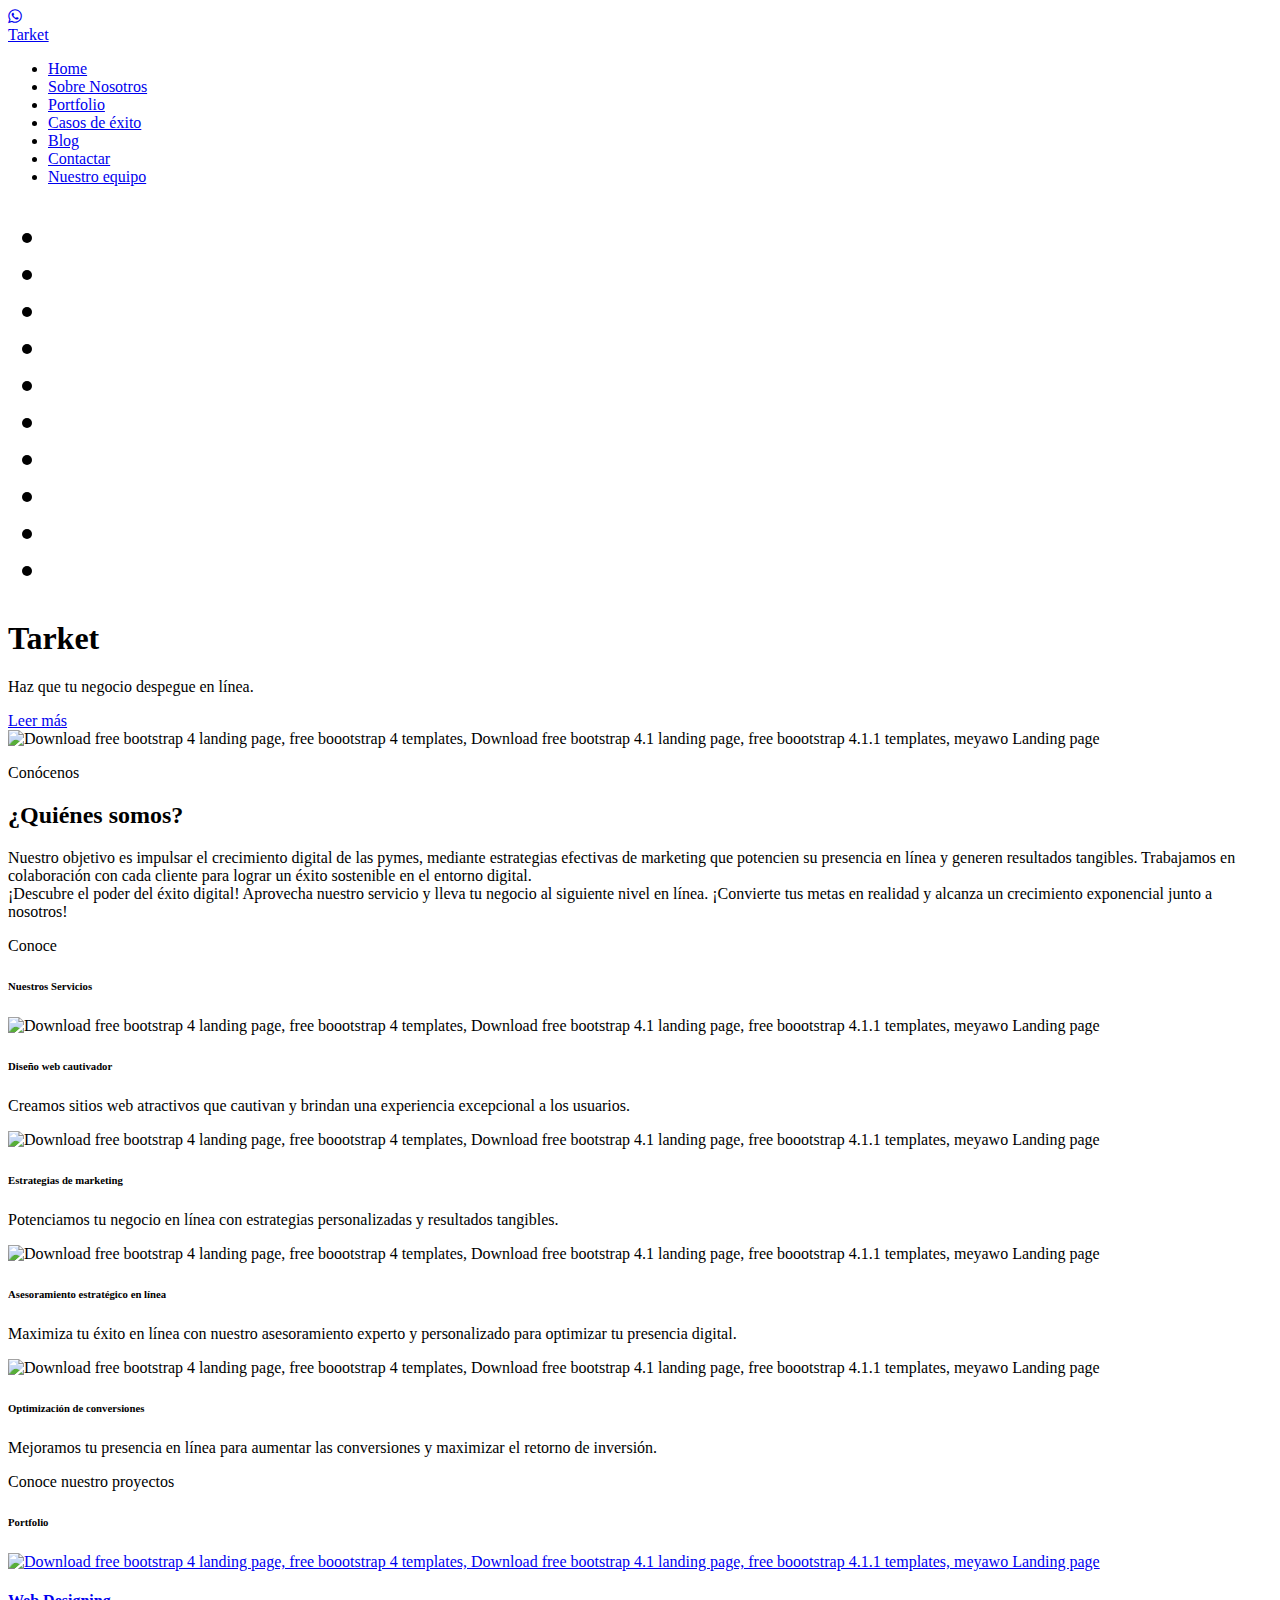
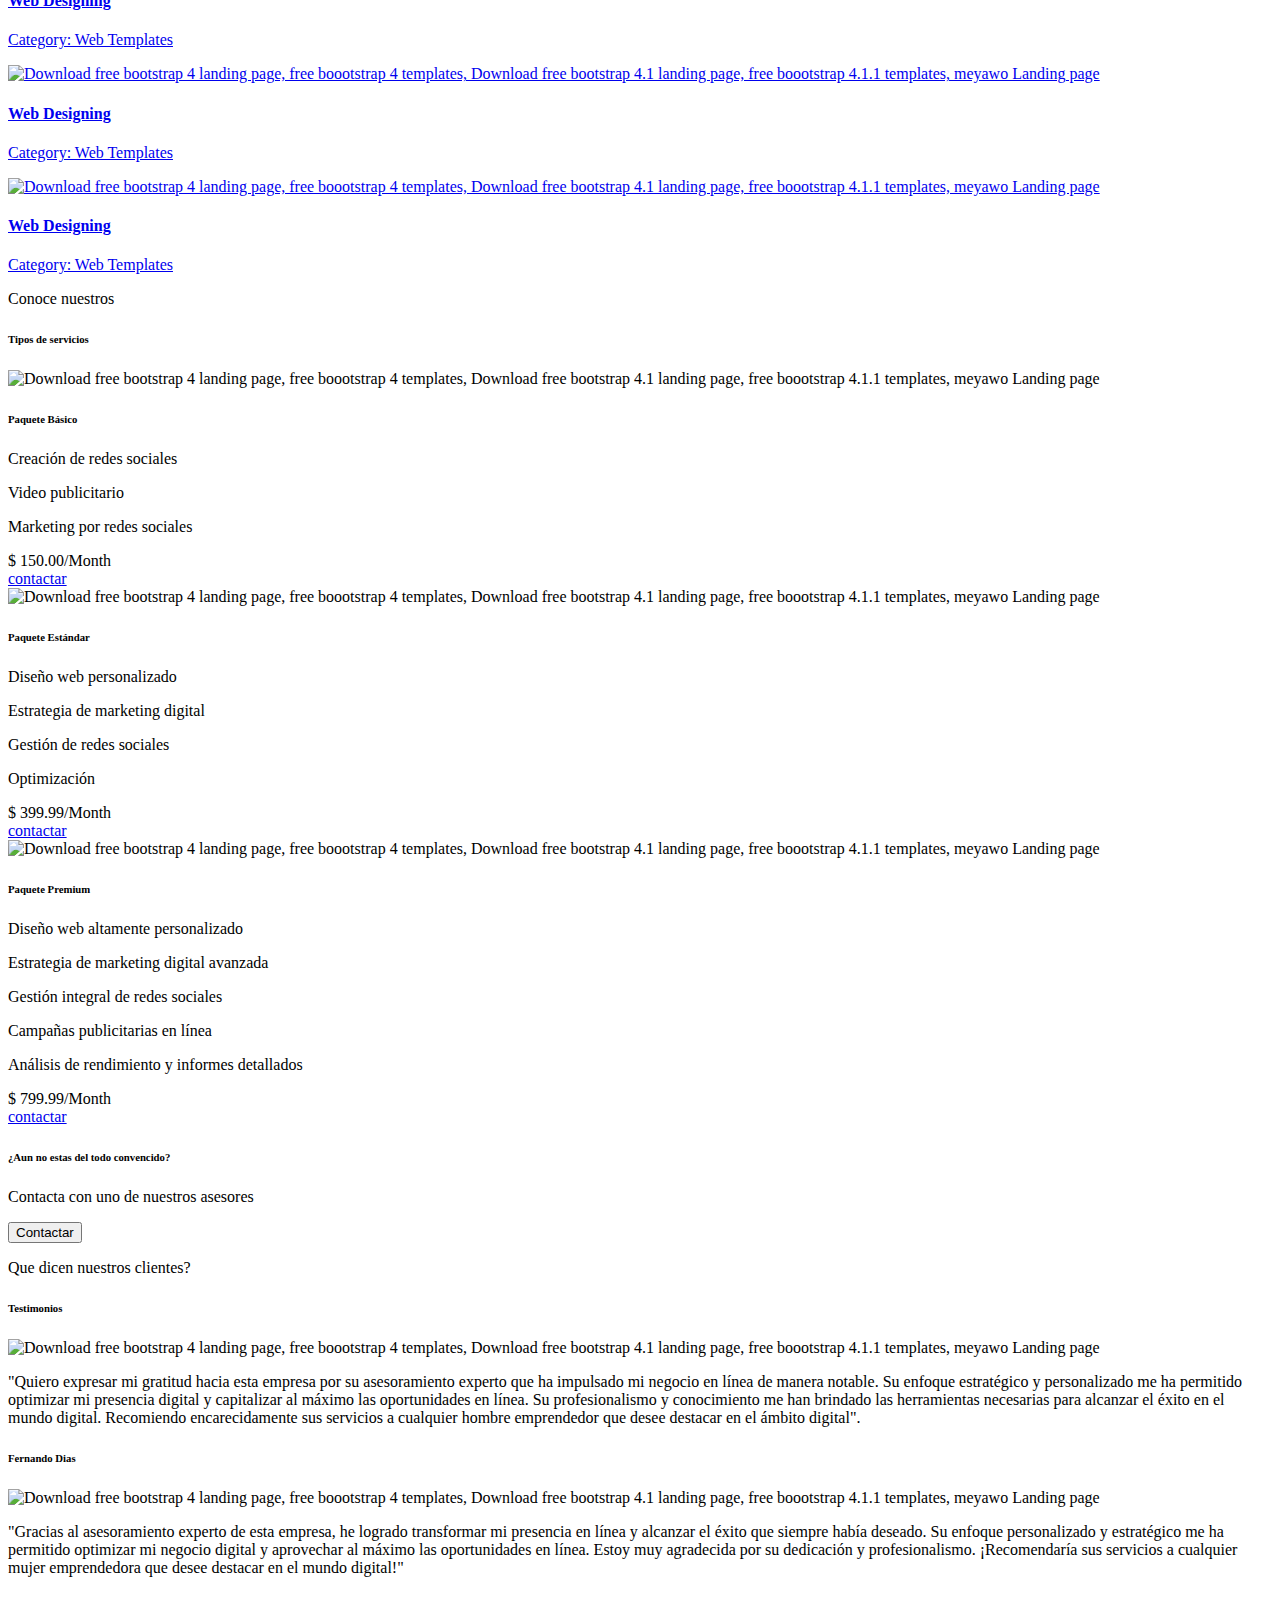
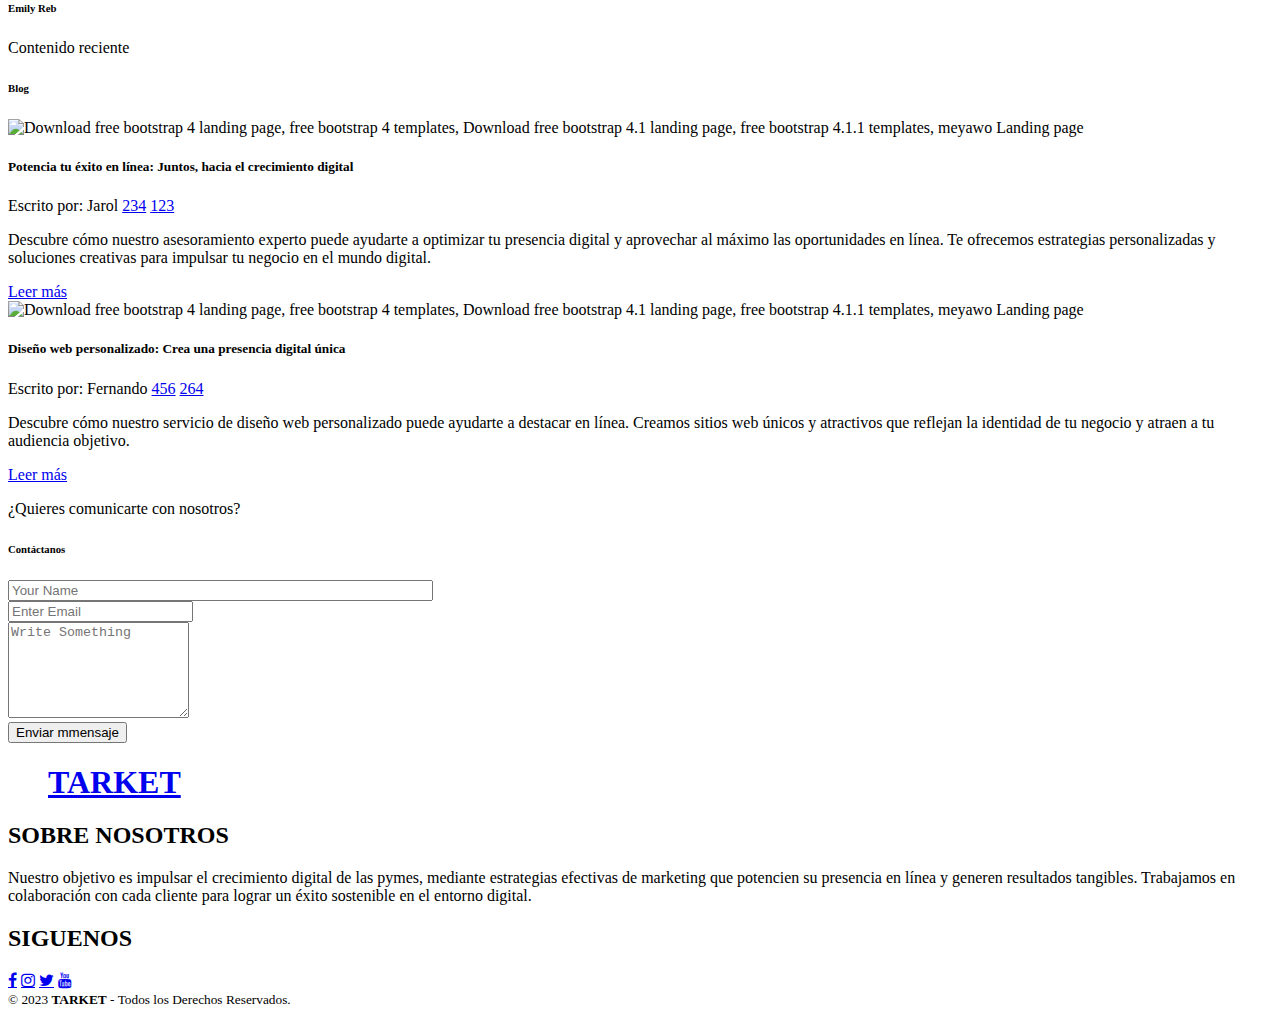
==== index.html @ 4f2f5670 "Add files via upload" ====
<!DOCTYPE html>
<html lang="en">

<head>
    <meta charset="utf-8">
    <meta name="viewport" content="width=device-width, initial-scale=1, shrink-to-fit=no">
    <meta name="description" content="Bienvenido a Tarket, una empresa de marketing digital">
    <meta name="author" content="Tarket">
    <title>Tarket Perú</title>
    <!-- font icons -->
    <link rel="stylesheet" href="assets/vendors/themify-icons/css/themify-icons.css">
    <!-- Bootstrap + Meyawo main styles -->
    <link rel="stylesheet" href="assets/css/meyawo.css">
    <link rel="stylesheet" href="assets/css/fondo.css">
    <link rel="stylesheet" href="assets/css/whatsapp.css">
    <link rel="stylesheet" href="assets/css/footer.css">
    <!-- style whatsapp -->
    <link rel="stylesheet" href="https://maxcdn.bootstrapcdn.com/font-awesome/4.5.0/css/font-awesome.min.css">
</head>

<body data-spy="scroll" data-target=".navbar" data-offset="40" id="home">

    
    <a href="https://api.whatsapp.com/send?phone=51925566082&text=Hola%21%20Quisiera%20m%C3%A1s%20informaci%C3%B3n%20sobre%20como%20digitalizar%20mi%20negocio." class="float" target="_blank">
    <i class="fa fa-whatsapp my-float"></i>
    </a>

    <!-- Page Navbar -->
    <nav class="custom-navbar" data-spy="affix" data-offset-top="20">
        <div class="container">
            <a class="logo" href="#">Tarket</a>
            <ul class="nav">
                <li class="item">
                    <a class="link" href="#home">Home</a>
                </li>
                <li class="item">
                    <a class="link" href="#about">Sobre Nosotros</a>
                </li>
                <li class="item">
                    <a class="link" href="#portfolio">Portfolio</a>
                </li>
                <li class="item">
                    <a class="link" href="#testmonial">Casos de éxito</a>
                </li>
                <li class="item">
                    <a class="link" href="#blog">Blog</a>
                </li>
                <li class="item">
                    <a class="link" href="#contact">Contactar</a>
                </li>
                <li class="item ml-md-3">
                    <a href="about-us.html" class="btn btn-primary-2">Nuestro equipo</a>
                </li>
            </ul>
            <a href="javascript:void(0)" id="nav-toggle" class="hamburger hamburger--elastic">
                <div class="hamburger-box">
                    <div class="hamburger-inner"></div>
                </div>
            </a>
        </div>
    </nav><!-- End of Page Navbar -->

    <!-- page header -->
    <header id="home" class="header">
        <div class="overlay"></div>
        <div class="header-content container">
            <h1 class="header-title">
                <div class="area" >
                    <ul class="circles">
                            <li></li>
                            <li></li>
                            <li></li>
                            <li></li>
                            <li></li>
                            <li></li>
                            <li></li>
                            <li></li>
                            <li></li>
                            <li></li>
                    </ul>
            </div >
                <!--<span class="up">Bienvenido!</span>-->
                <span class="down">Tarket</span>
            </h1>
            <p class="header-subtitle">Haz que tu negocio despegue en línea.</p>

            <a href="#about" class="btn btn-primary">Leer más</a>

        </div>
    </header><!-- end of page header -->

    <!-- about section -->
    <section class="section pt-0" id="about">
        <!-- container -->
        <div class="container text-center">
            <!-- about wrapper -->
            <div class="about">
                <div class="about-img-holder">
                    <img src="assets/imgs/about-us.png" class="about-img"
                        alt="Download free bootstrap 4 landing page, free boootstrap 4 templates, Download free bootstrap 4.1 landing page, free boootstrap 4.1.1 templates, meyawo Landing page">
                </div>
                <div class="about-caption">
                    <p class="section-subtitle">Conócenos</p>
                    <h2 class="section-title mb-3">¿Quiénes somos?</h2>
                    <p>
                        Nuestro objetivo es impulsar el crecimiento digital de las pymes, mediante estrategias efectivas de 
                        marketing que potencien su presencia en línea y generen resultados tangibles. Trabajamos en 
                        colaboración con cada cliente para lograr un éxito sostenible en el entorno digital.
                        <br>¡Descubre el poder del éxito digital! Aprovecha nuestro servicio y lleva tu negocio 
                        al siguiente nivel en línea. ¡Convierte tus metas en realidad y alcanza un crecimiento exponencial 
                        junto a nosotros!
                    </p>
                </div>
            </div><!-- end of about wrapper -->
        </div><!-- end of container -->
    </section> <!-- end of about section -->

    <!-- service section -->
    <section class="section" id="service">
        <div class="container text-center">
            <p class="section-subtitle">Conoce</p>
            <h6 class="section-title mb-6">Nuestros Servicios</h6>
            <!-- row -->
            <div class="row">
                <div class="col-md-6 col-lg-3">
                    <div class="service-card">
                        <div class="body">
                            <img src="assets/imgs/pencil-case.svg"
                                alt="Download free bootstrap 4 landing page, free boootstrap 4 templates, Download free bootstrap 4.1 landing page, free boootstrap 4.1.1 templates, meyawo Landing page"
                                class="icon">
                            <h6 class="title">Diseño web cautivador</h6>
                            <p class="subtitle">Creamos sitios web atractivos que cautivan y brindan una experiencia excepcional a los usuarios.</p>
                        </div>
                    </div>
                </div>
                <div class="col-md-6 col-lg-3">
                    <div class="service-card">
                        <div class="body">
                            <img src="assets/imgs/responsive.svg"
                                alt="Download free bootstrap 4 landing page, free boootstrap 4 templates, Download free bootstrap 4.1 landing page, free boootstrap 4.1.1 templates, meyawo Landing page"
                                class="icon">
                            <h6 class="title">Estrategias de marketing</h6>
                            <p class="subtitle">Potenciamos tu negocio en línea con estrategias personalizadas y resultados tangibles.</p>
                        </div>
                    </div>
                </div>
                <div class="col-md-6 col-lg-3">
                    <div class="service-card">
                        <div class="body">
                            <img src="assets/imgs/toolbox.svg"
                                alt="Download free bootstrap 4 landing page, free boootstrap 4 templates, Download free bootstrap 4.1 landing page, free boootstrap 4.1.1 templates, meyawo Landing page"
                                class="icon">
                            <h6 class="title">Asesoramiento estratégico en línea</h6>
                            <p class="subtitle">Maximiza tu éxito en línea con nuestro asesoramiento experto y personalizado para optimizar tu presencia digital.</p>
                        </div>
                    </div>
                </div>
                <div class="col-md-6 col-lg-3">
                    <div class="service-card">
                        <div class="body">
                            <img src="assets/imgs/analytics.svg"
                                alt="Download free bootstrap 4 landing page, free boootstrap 4 templates, Download free bootstrap 4.1 landing page, free boootstrap 4.1.1 templates, meyawo Landing page"
                                class="icon">
                            <h6 class="title">Optimización de conversiones</h6>
                            <p class="subtitle">Mejoramos tu presencia en línea para aumentar las conversiones y maximizar el retorno de inversión.</p>
                        </div>
                    </div>
                </div>
            </div><!-- end of row -->
        </div>
    </section><!-- end of service section -->

    <!-- portfolio section -->
    <section class="section" id="portfolio">
        <div class="container text-center">
            <p class="section-subtitle">Conoce nuestro proyectos</p>
            <h6 class="section-title mb-6">Portfolio</h6>
            <!-- row -->
            <div class="row">
                <div class="col-md-4">
                    <a href="#" class="portfolio-card">
                        <img src="assets/imgs/folio-1.jpg" class="portfolio-card-img"
                            alt="Download free bootstrap 4 landing page, free boootstrap 4 templates, Download free bootstrap 4.1 landing page, free boootstrap 4.1.1 templates, meyawo Landing page">
                        <span class="portfolio-card-overlay">
                            <span class="portfolio-card-caption">
                                <h4>Web Designing</h5>
                                    <p class="font-weight-normal">Category: Web Templates</p>
                            </span>
                        </span>
                    </a>
                </div>
                <div class="col-md-4">
                    <a href="#" class="portfolio-card">
                        <img class="portfolio-card-img" src="assets/imgs/folio-2.jpg" class="img-responsive rounded"
                            alt="Download free bootstrap 4 landing page, free boootstrap 4 templates, Download free bootstrap 4.1 landing page, free boootstrap 4.1.1 templates, meyawo Landing page">
                        <span class="portfolio-card-overlay">
                            <span class="portfolio-card-caption">
                                <h4>Web Designing</h5>
                                    <p class="font-weight-normal">Category: Web Templates</p>
                            </span>
                        </span>
                    </a>
                </div>
                <div class="col-md-4">
                    <a href="#" class="portfolio-card">
                        <img class="portfolio-card-img" src="assets/imgs/folio-3.jpg" class="img-responsive rounded"
                            alt="Download free bootstrap 4 landing page, free boootstrap 4 templates, Download free bootstrap 4.1 landing page, free boootstrap 4.1.1 templates, meyawo Landing page">
                        <span class="portfolio-card-overlay">
                            <span class="portfolio-card-caption">
                                <h4>Web Designing</h5>
                                    <p class="font-weight-normal">Category: Web Templates</p>
                            </span>
                        </span>
                    </a>
                </div>
            </div><!-- end of row -->
        </div><!-- end of container -->
    </section> <!-- end of portfolio section -->

    <!-- pricing section -->
    <section class="section" id="pricing">
        <div class="container text-center">
            <p class="section-subtitle">Conoce nuestros</p>
            <h6 class="section-title mb-6">Tipos de servicios</h6>
            <!-- row -->
            <div class="pricing-wrapper">
                <div class="pricing-card">
                    <div class="pricing-card-header">
                        <img class="pricing-card-icon" src="assets/imgs/scooter.svg"
                            alt="Download free bootstrap 4 landing page, free boootstrap 4 templates, Download free bootstrap 4.1 landing page, free boootstrap 4.1.1 templates, meyawo Landing page">
                    </div>
                    <div class="pricing-card-body">
                        <h6 class="pricing-card-title">Paquete Básico</h6>
                        <div class="pricing-card-list">
                            <p>Creación de redes sociales</p>
                            <p>Video publicitario</p>
                            <p>Marketing por redes sociales</p>
                            <p><i class="ti-close"></i></p>
                            <p><i class="ti-close"></i></p>
                        </div>
                    </div>
                    <div class="pricing-card-footer">
                        <span>$</span>
                        <span>150.00/Month</span>
                    </div>
                    <a href="#" class="btn btn-primary mt-3 pricing-card-btn">contactar</a>
                </div>
                <div class="pricing-card">
                    <div class="pricing-card-header">
                        <img class="pricing-card-icon" src="assets/imgs/shipped.svg"
                            alt="Download free bootstrap 4 landing page, free boootstrap 4 templates, Download free bootstrap 4.1 landing page, free boootstrap 4.1.1 templates, meyawo Landing page">
                    </div>
                    <div class="pricing-card-body">
                        <h6 class="pricing-card-title">Paquete Estándar</h6>
                        <div class="pricing-card-list">
                            <p>Diseño web personalizado</p>
                            <p>Estrategia de marketing digital</p>
                            <p>Gestión de redes sociales</p>
                            <p>Optimización</p>
                            <p><i class="ti-close"></i></p>
                        </div>
                    </div>
                    <div class="pricing-card-footer">
                        <span>$</span>
                        <span>399.99/Month</span>
                    </div>
                    <a href="#" class="btn btn-primary mt-3 pricing-card-btn">contactar</a>
                </div>
                <div class="pricing-card">
                    <div class="pricing-card-header">
                        <img class="pricing-card-icon" src="assets/imgs/startup.svg"
                            alt="Download free bootstrap 4 landing page, free boootstrap 4 templates, Download free bootstrap 4.1 landing page, free boootstrap 4.1.1 templates, meyawo Landing page">
                    </div>
                    <div class="pricing-card-body">
                        <h6 class="pricing-card-title">Paquete Premium</h6>
                        <div class="pricing-card-list">
                            <p>Diseño web altamente personalizado</p>
                            <p>Estrategia de marketing digital avanzada</p>
                            <p>Gestión integral de redes sociales</p>
                            <p>Campañas publicitarias en línea</p>
                            <p>Análisis de rendimiento y informes detallados</p>
                        </div>
                    </div>
                    <div class="pricing-card-footer">
                        <span>$</span>
                        <span>799.99/Month</span>
                    </div>
                    <a href="#" class="btn btn-primary mt-3 pricing-card-btn">contactar</a>
                </div>

            </div><!-- end of pricing wrapper -->
        </div> <!-- end of container -->
    </section><!-- end of pricing section -->

    <!-- section -->
    <section class="section-sm bg-primary">
        <!-- container -->
        <div class="container text-center text-sm-left">
            <!-- row -->
            <div class="row align-items-center">
                <div class="col-sm offset-md-1 mb-4 mb-md-0">
                    <h6 class="title text-light">¿Aun no estas del todo convencido?</h6>
                    <p class="m-0 text-light">Contacta con uno de nuestros asesores</p>
                </div>
                <div class="col-sm offset-sm-2 offset-md-3">
                    <button class="btn btn-lg my-font btn-light rounded">Contactar</button>
                </div>
            </div> <!-- end of row -->
        </div> <!-- end of container -->
    </section> <!-- end of section -->

    <!-- testimonial section -->
    <section class="section" id="testmonial">
        <div class="container text-center">
            <p class="section-subtitle">Que dicen nuestros clientes?</p>
            <h6 class="section-title mb-6">Testimonios</h6>

            <!-- row -->
            <div class="row">
                <div class="col-md-6">
                    <div class="testimonial-card">
                        <div class="testimonial-card-img-holder">
                            <img src="assets/imgs/avatar2.jpg" class="testimonial-card-img"
                                alt="Download free bootstrap 4 landing page, free boootstrap 4 templates, Download free bootstrap 4.1 landing page, free boootstrap 4.1.1 templates, meyawo Landing page">
                        </div>
                        <div class="testimonial-card-body">
                            <p class="testimonial-card-subtitle">"Quiero expresar mi gratitud hacia esta empresa 
                                por su asesoramiento experto que ha impulsado mi negocio en línea de manera notable. 
                                Su enfoque estratégico y personalizado me ha permitido optimizar mi presencia digital 
                                y capitalizar al máximo las oportunidades en línea. Su profesionalismo y conocimiento 
                                me han brindado las herramientas necesarias para alcanzar el éxito en el mundo digital. 
                                Recomiendo encarecidamente sus servicios a cualquier hombre emprendedor que desee 
                                destacar en el ámbito digital".</p>
                            <h6 class="testimonial-card-title">Fernando Dias</h6>
                        </div>
                    </div>
                </div>
                <div class="col-md-6">
                    <div class="testimonial-card">
                        <div class="testimonial-card-img-holder">
                            <img src="assets/imgs/avatar3.jpg" class="testimonial-card-img"
                                alt="Download free bootstrap 4 landing page, free boootstrap 4 templates, Download free bootstrap 4.1 landing page, free boootstrap 4.1.1 templates, meyawo Landing page">
                        </div>
                        <div class="testimonial-card-body">
                            <p class="testimonial-card-subtitle">"Gracias al asesoramiento experto de esta empresa, 
                                he logrado transformar mi presencia en línea y alcanzar el éxito que siempre 
                                había deseado. Su enfoque personalizado y estratégico me ha permitido optimizar mi 
                                negocio digital y aprovechar al máximo las oportunidades en línea. Estoy muy agradecida 
                                por su dedicación y profesionalismo. ¡Recomendaría sus servicios a cualquier mujer 
                                emprendedora que desee destacar en el mundo digital!"</p>
                            <h6 class="testimonial-card-title">Emily Reb</h6>
                        </div>
                    </div>
                </div>
            </div>
        </div> <!-- end of container -->
    </section> <!-- end of testimonial section -->

<!-- blog section -->
<section class="section" id="blog">
    <!-- container -->
    <div class="container text-center">
        <p class="section-subtitle">Contenido reciente</p>
        <h6 class="section-title mb-6">Blog</h6>
        <!-- blog-wrapper -->
        <div class="blog-card">
            <div class="blog-card-header">
                <img src="assets/imgs/post1.jpg" class="blog-card-img"
                    alt="Download free bootstrap 4 landing page, free bootstrap 4 templates, Download free bootstrap 4.1 landing page, free bootstrap 4.1.1 templates, meyawo Landing page">
            </div>
            <div class="blog-card-body">
                <h5 class="blog-card-title">Potencia tu éxito en línea: Juntos, hacia el crecimiento digital</h5>
                <p class="blog-card-caption">
                    Escrito por: Jarol
                    <a href="#"><i class="ti-heart text-danger"></i> 234</a>
                    <a href="#"><i class="ti-comment"></i> 123</a>
                </p>
                <p>Descubre cómo nuestro asesoramiento experto puede ayudarte a optimizar tu presencia digital y aprovechar al máximo las oportunidades en línea. Te ofrecemos estrategias personalizadas y soluciones creativas para impulsar tu negocio en el mundo digital.</p>
                <a href="#" class="blog-card-link">Leer más <i class="ti-angle-double-right"></i></a>
            </div>
        </div><!-- end of blog wrapper -->

        <!-- blog-wrapper -->
        <div class="blog-card">
            <div class="blog-card-header">
                <img src="assets/imgs/post2.jpg" class="blog-card-img"
                    alt="Download free bootstrap 4 landing page, free bootstrap 4 templates, Download free bootstrap 4.1 landing page, free bootstrap 4.1.1 templates, meyawo Landing page">
            </div>
            <div class="blog-card-body">
                <h5 class="blog-card-title">Diseño web personalizado: Crea una presencia digital única</h5>
                <p class="blog-card-caption">
                    Escrito por: Fernando
                    <a href="#"><i class="ti-heart text-danger"></i> 456</a>
                    <a href="#"><i class="ti-comment"></i> 264</a>
                </p>
                <p>Descubre cómo nuestro servicio de diseño web personalizado puede ayudarte a destacar en línea. Creamos sitios web únicos y atractivos que reflejan la identidad de tu negocio y atraen a tu audiencia objetivo.</p>
                <a href="#" class="blog-card-link">Leer más <i class="ti-angle-double-right"></i></a>
            </div>
        </div><!-- end of blog wrapper -->
    </div><!-- end of container -->
</section><!-- end of blog section -->


    <!-- contact section -->
    <section class="section" id="contact">
        <div class="container text-center">
            <p class="section-subtitle">¿Quieres comunicarte con nosotros?</p>
            <h6 class="section-title mb-5">Contáctanos</h6>
            <!-- contact form -->
            <form action="" class="contact-form col-md-10 col-lg-8 m-auto">
                <div class="form-row">
                    <div class="form-group col-sm-6">
                        <input type="text" size="50" class="form-control" placeholder="Your Name" required>
                    </div>
                    <div class="form-group col-sm-6">
                        <input type="email" class="form-control" placeholder="Enter Email" requried>
                    </div>
                    <div class="form-group col-sm-12">
                        <textarea name="comment" id="comment" rows="6" class="form-control"
                            placeholder="Write Something"></textarea>
                    </div>
                    <div class="form-group col-sm-12 mt-3">
                        <input type="submit" value="Enviar mmensaje" class="btn btn-outline-primary rounded">
                    </div>
                </div>
            </form><!-- end of contact form -->
        </div><!-- end of container -->
    </section><!-- end of contact section -->

    <!--FOOTER-->
<!--::::Pie de Pagina::::::-->
<footer class="pie-pagina">
    <div class="grupo-1">
        <div class="box">
            <figure>
                <a href="#home">
                    <!--<img src="assets/img/services/marketing.png" alt="Logo de SLee Dw">-->
                    <h1>TARKET</h1>
                </a>
            </figure>
        </div>
        <div class="box">
            <h2>SOBRE NOSOTROS</h2>
            <p>Nuestro objetivo es impulsar el crecimiento digital de las pymes, mediante estrategias efectivas de marketing que potencien su presencia en línea y generen resultados tangibles. Trabajamos en colaboración con cada cliente para lograr un éxito sostenible en el entorno digital.</p>
        </div>
        <div class="box">
            <h2>SIGUENOS</h2>
            <div class="red-social">
                <a href="#" class="fa fa-facebook"></a>
                <a href="#" class="fa fa-instagram"></a>
                <a href="#" class="fa fa-twitter"></a>
                <a href="#" class="fa fa-youtube"></a>
            </div>
        </div>
    </div>
    <div class="grupo-2">
        <small>&copy; 2023 <b>TARKET</b> - Todos los Derechos Reservados.</small>
    </div>
  </footer>

    <!-- core  -->
    <script src="assets/vendors/jquery/jquery-3.4.1.js"></script>
    <script src="assets/vendors/bootstrap/bootstrap.bundle.js"></script>

    <!-- bootstrap 3 affix -->
    <script src="assets/vendors/bootstrap/bootstrap.affix.js"></script>

    <!-- Meyawo js -->
    <script src="assets/js/meyawo.js"></script>

    <!-- Fast js-->
    <script src="assets/js/fast.js"></script>

</body>

</html>
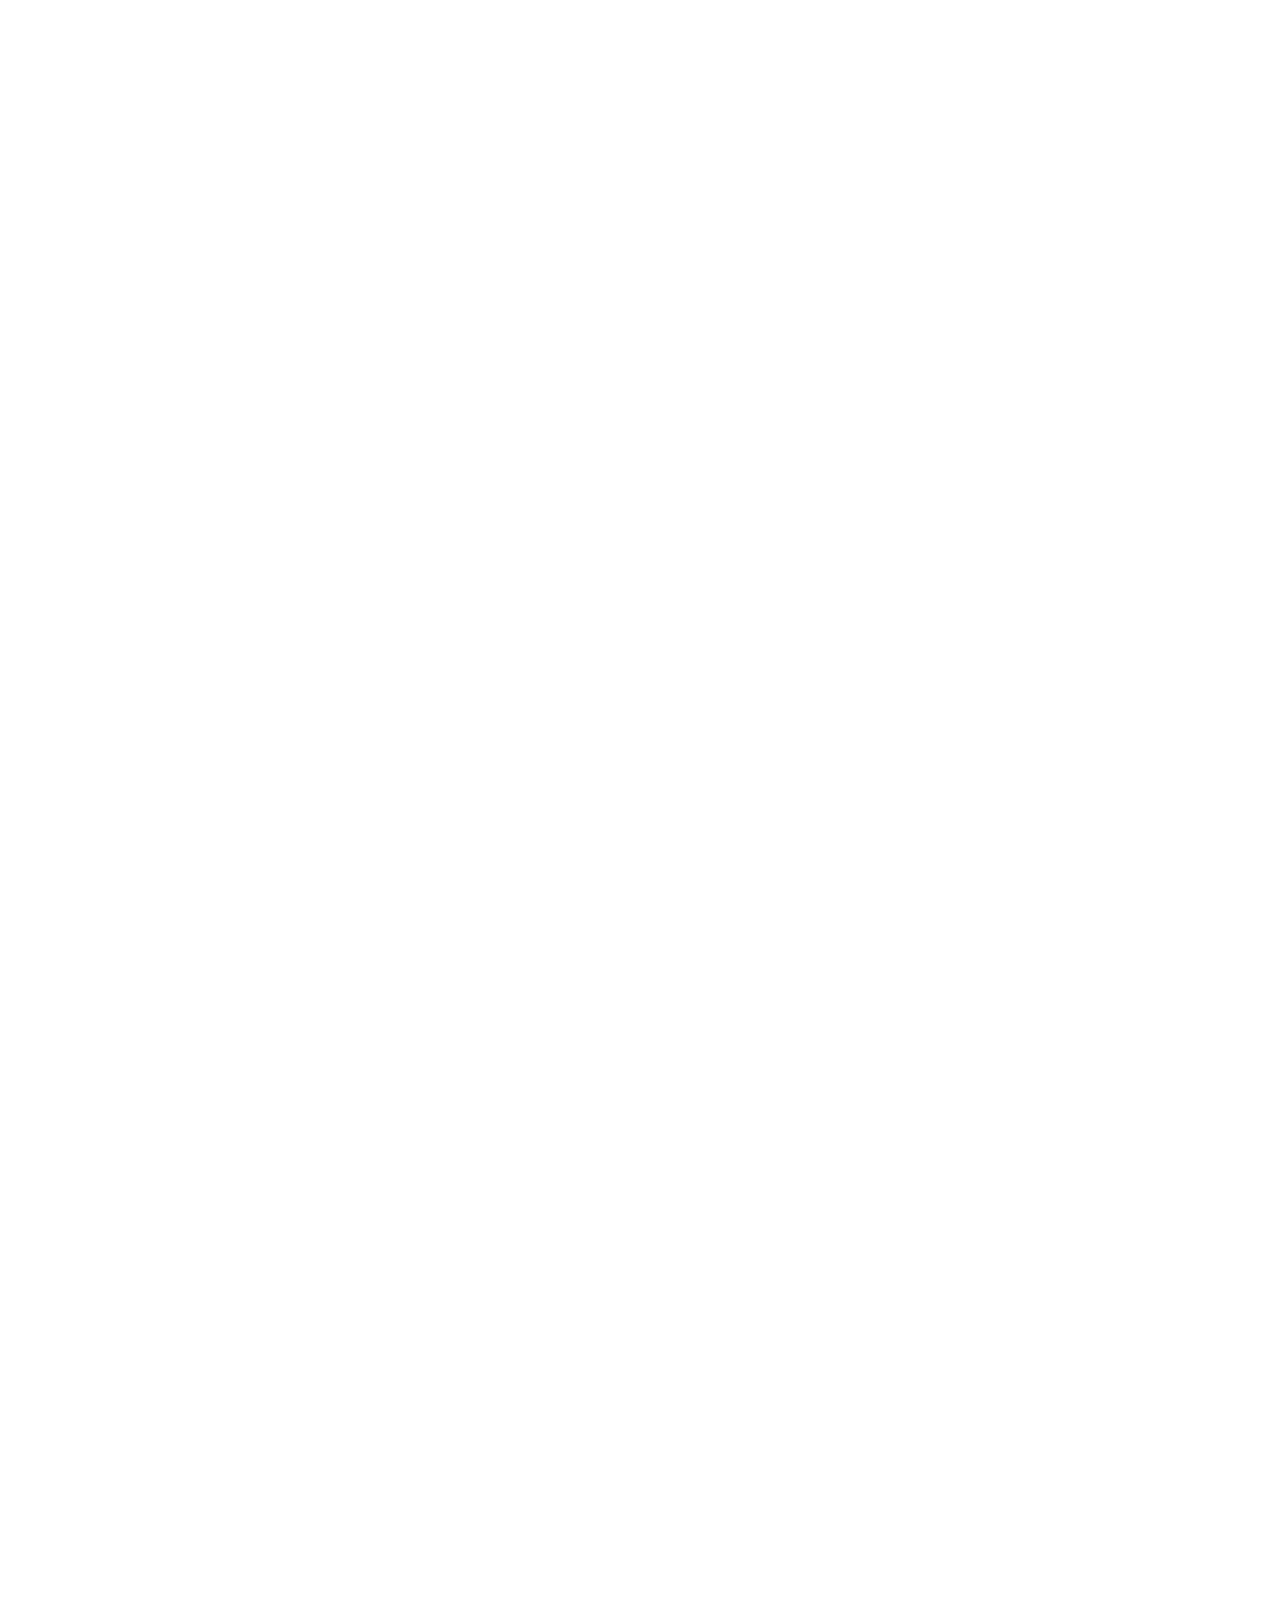
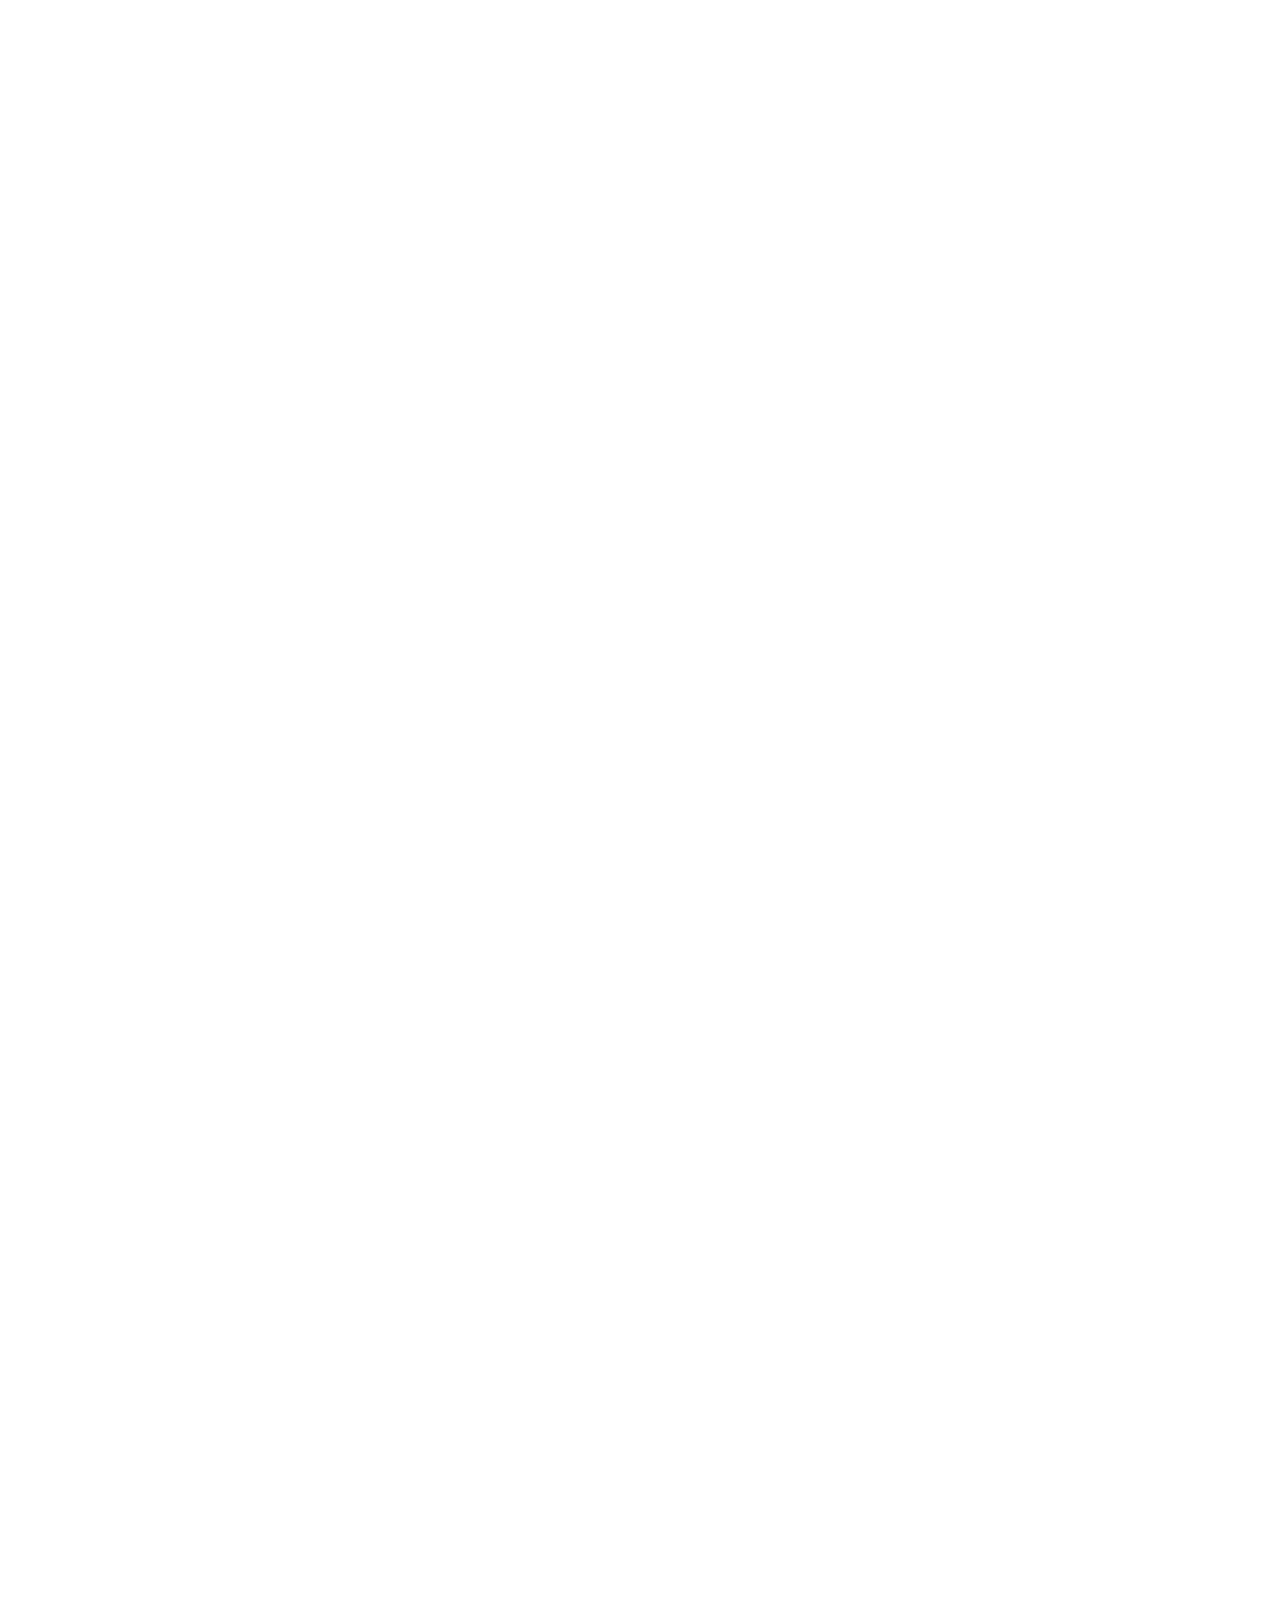
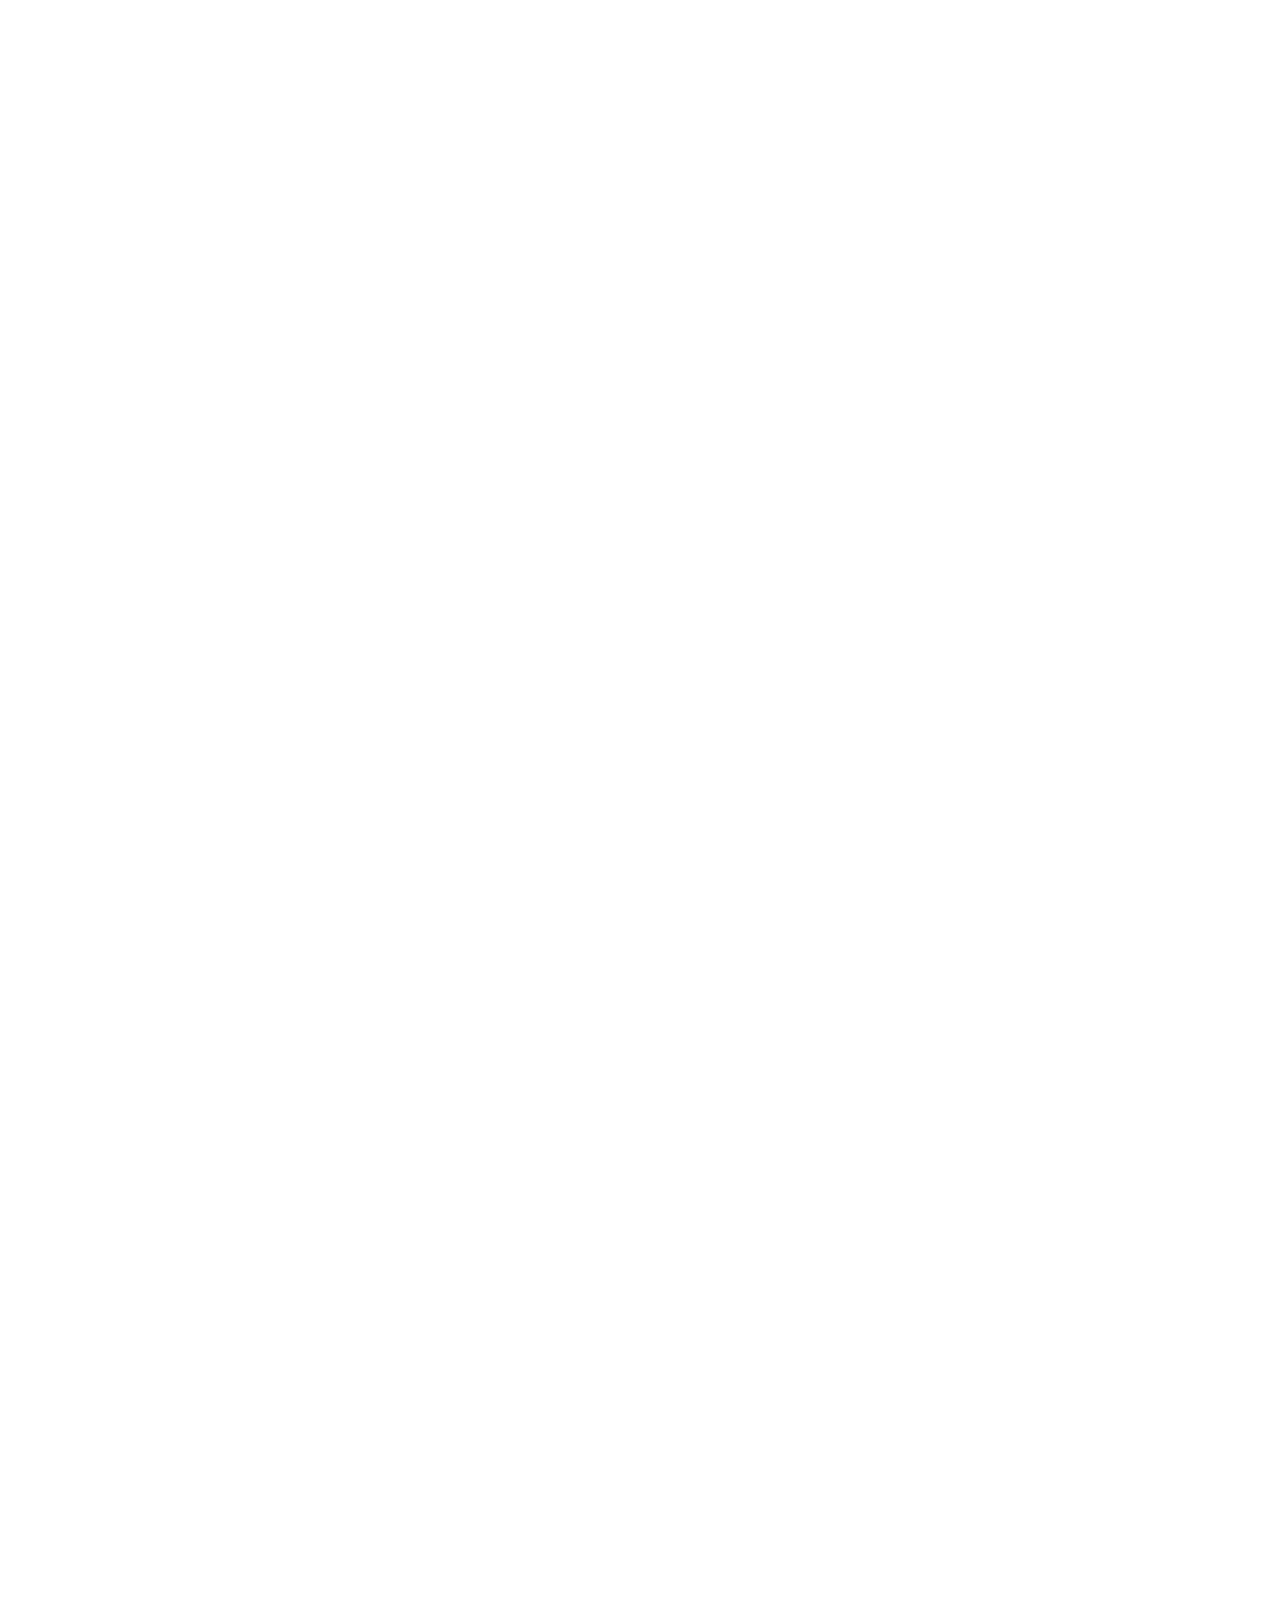
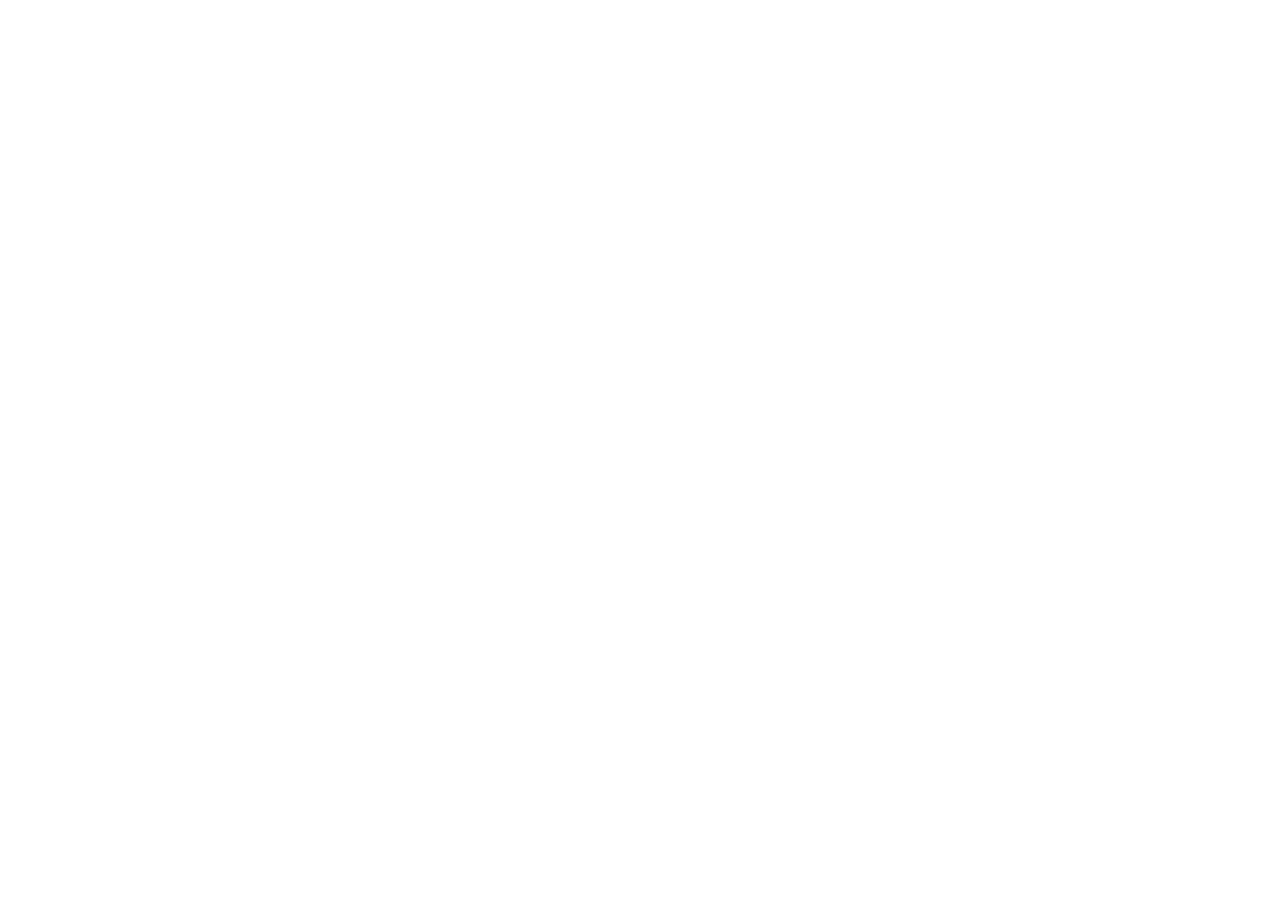
==== commit 0da2ccf1: "Update index.html" ====
--- a/index.html
+++ b/index.html
@@ -14,12 +14,17 @@
     <link rel="stylesheet" href="assets/css/fondo.css">
     <link rel="stylesheet" href="assets/css/whatsapp.css">
     <link rel="stylesheet" href="assets/css/footer.css">
+    <link rel="stylesheet" href="assets/css/carga.css">
+    <script src="assets/js/carga.js"></script>
     <!-- style whatsapp -->
     <link rel="stylesheet" href="https://maxcdn.bootstrapcdn.com/font-awesome/4.5.0/css/font-awesome.min.css">
 </head>
 
 <body data-spy="scroll" data-target=".navbar" data-offset="40" id="home">
-
+<!---------------------------- EFECTO DE CARGA ---------------------------->
+    <div class="custom-spinner"></div>
+    
+    <div id="custom-content" style="visibility: hidden; opacity: 0;">
     
     <a href="https://api.whatsapp.com/send?phone=51925566082&text=Hola%21%20Quisiera%20m%C3%A1s%20informaci%C3%B3n%20sobre%20como%20digitalizar%20mi%20negocio." class="float" target="_blank">
     <i class="fa fa-whatsapp my-float"></i>
@@ -457,6 +462,7 @@
         <small>&copy; 2023 <b>TARKET</b> - Todos los Derechos Reservados.</small>
     </div>
   </footer>
+ </div>
 
     <!-- core  -->
     <script src="assets/vendors/jquery/jquery-3.4.1.js"></script>
@@ -473,4 +479,4 @@
 
 </body>
 
-</html>+</html>
--- a/assets/vendors/themify-icons/css/themify-icons.css
+++ b/assets/vendors/themify-icons/css/themify-icons.css
@@ -0,0 +1,1081 @@
+@font-face {
+	font-family: 'themify';
+	src:url("../fonts/themify.eot?-fvbane");
+	src:url("../fonts/themify.eot?#iefix-fvbane") format("embedded-opentype"),
+		url("../fonts/themify.woff?-fvbane") format("woff"),
+		url("../fonts/themify.ttf?-fvbane") format("truetype"),
+		url("../fonts/themify.svg?-fvbane#themify") format("svg");
+	font-weight: normal;
+	font-style: normal;
+}
+
+[class^="ti-"], [class*=" ti-"] {
+	font-family: 'themify';
+	speak: none;
+	font-style: normal;
+	font-weight: normal;
+	font-variant: normal;
+	text-transform: none;
+	line-height: 1;
+
+	/* Better Font Rendering =========== */
+	-webkit-font-smoothing: antialiased;
+	-moz-osx-font-smoothing: grayscale;
+}
+
+.ti-wand:before {
+	content: "\e600";
+}
+.ti-volume:before {
+	content: "\e601";
+}
+.ti-user:before {
+	content: "\e602";
+}
+.ti-unlock:before {
+	content: "\e603";
+}
+.ti-unlink:before {
+	content: "\e604";
+}
+.ti-trash:before {
+	content: "\e605";
+}
+.ti-thought:before {
+	content: "\e606";
+}
+.ti-target:before {
+	content: "\e607";
+}
+.ti-tag:before {
+	content: "\e608";
+}
+.ti-tablet:before {
+	content: "\e609";
+}
+.ti-star:before {
+	content: "\e60a";
+}
+.ti-spray:before {
+	content: "\e60b";
+}
+.ti-signal:before {
+	content: "\e60c";
+}
+.ti-shopping-cart:before {
+	content: "\e60d";
+}
+.ti-shopping-cart-full:before {
+	content: "\e60e";
+}
+.ti-settings:before {
+	content: "\e60f";
+}
+.ti-search:before {
+	content: "\e610";
+}
+.ti-zoom-in:before {
+	content: "\e611";
+}
+.ti-zoom-out:before {
+	content: "\e612";
+}
+.ti-cut:before {
+	content: "\e613";
+}
+.ti-ruler:before {
+	content: "\e614";
+}
+.ti-ruler-pencil:before {
+	content: "\e615";
+}
+.ti-ruler-alt:before {
+	content: "\e616";
+}
+.ti-bookmark:before {
+	content: "\e617";
+}
+.ti-bookmark-alt:before {
+	content: "\e618";
+}
+.ti-reload:before {
+	content: "\e619";
+}
+.ti-plus:before {
+	content: "\e61a";
+}
+.ti-pin:before {
+	content: "\e61b";
+}
+.ti-pencil:before {
+	content: "\e61c";
+}
+.ti-pencil-alt:before {
+	content: "\e61d";
+}
+.ti-paint-roller:before {
+	content: "\e61e";
+}
+.ti-paint-bucket:before {
+	content: "\e61f";
+}
+.ti-na:before {
+	content: "\e620";
+}
+.ti-mobile:before {
+	content: "\e621";
+}
+.ti-minus:before {
+	content: "\e622";
+}
+.ti-medall:before {
+	content: "\e623";
+}
+.ti-medall-alt:before {
+	content: "\e624";
+}
+.ti-marker:before {
+	content: "\e625";
+}
+.ti-marker-alt:before {
+	content: "\e626";
+}
+.ti-arrow-up:before {
+	content: "\e627";
+}
+.ti-arrow-right:before {
+	content: "\e628";
+}
+.ti-arrow-left:before {
+	content: "\e629";
+}
+.ti-arrow-down:before {
+	content: "\e62a";
+}
+.ti-lock:before {
+	content: "\e62b";
+}
+.ti-location-arrow:before {
+	content: "\e62c";
+}
+.ti-link:before {
+	content: "\e62d";
+}
+.ti-layout:before {
+	content: "\e62e";
+}
+.ti-layers:before {
+	content: "\e62f";
+}
+.ti-layers-alt:before {
+	content: "\e630";
+}
+.ti-key:before {
+	content: "\e631";
+}
+.ti-import:before {
+	content: "\e632";
+}
+.ti-image:before {
+	content: "\e633";
+}
+.ti-heart:before {
+	content: "\e634";
+}
+.ti-heart-broken:before {
+	content: "\e635";
+}
+.ti-hand-stop:before {
+	content: "\e636";
+}
+.ti-hand-open:before {
+	content: "\e637";
+}
+.ti-hand-drag:before {
+	content: "\e638";
+}
+.ti-folder:before {
+	content: "\e639";
+}
+.ti-flag:before {
+	content: "\e63a";
+}
+.ti-flag-alt:before {
+	content: "\e63b";
+}
+.ti-flag-alt-2:before {
+	content: "\e63c";
+}
+.ti-eye:before {
+	content: "\e63d";
+}
+.ti-export:before {
+	content: "\e63e";
+}
+.ti-exchange-vertical:before {
+	content: "\e63f";
+}
+.ti-desktop:before {
+	content: "\e640";
+}
+.ti-cup:before {
+	content: "\e641";
+}
+.ti-crown:before {
+	content: "\e642";
+}
+.ti-comments:before {
+	content: "\e643";
+}
+.ti-comment:before {
+	content: "\e644";
+}
+.ti-comment-alt:before {
+	content: "\e645";
+}
+.ti-close:before {
+	content: "\e646";
+}
+.ti-clip:before {
+	content: "\e647";
+}
+.ti-angle-up:before {
+	content: "\e648";
+}
+.ti-angle-right:before {
+	content: "\e649";
+}
+.ti-angle-left:before {
+	content: "\e64a";
+}
+.ti-angle-down:before {
+	content: "\e64b";
+}
+.ti-check:before {
+	content: "\e64c";
+}
+.ti-check-box:before {
+	content: "\e64d";
+}
+.ti-camera:before {
+	content: "\e64e";
+}
+.ti-announcement:before {
+	content: "\e64f";
+}
+.ti-brush:before {
+	content: "\e650";
+}
+.ti-briefcase:before {
+	content: "\e651";
+}
+.ti-bolt:before {
+	content: "\e652";
+}
+.ti-bolt-alt:before {
+	content: "\e653";
+}
+.ti-blackboard:before {
+	content: "\e654";
+}
+.ti-bag:before {
+	content: "\e655";
+}
+.ti-move:before {
+	content: "\e656";
+}
+.ti-arrows-vertical:before {
+	content: "\e657";
+}
+.ti-arrows-horizontal:before {
+	content: "\e658";
+}
+.ti-fullscreen:before {
+	content: "\e659";
+}
+.ti-arrow-top-right:before {
+	content: "\e65a";
+}
+.ti-arrow-top-left:before {
+	content: "\e65b";
+}
+.ti-arrow-circle-up:before {
+	content: "\e65c";
+}
+.ti-arrow-circle-right:before {
+	content: "\e65d";
+}
+.ti-arrow-circle-left:before {
+	content: "\e65e";
+}
+.ti-arrow-circle-down:before {
+	content: "\e65f";
+}
+.ti-angle-double-up:before {
+	content: "\e660";
+}
+.ti-angle-double-right:before {
+	content: "\e661";
+}
+.ti-angle-double-left:before {
+	content: "\e662";
+}
+.ti-angle-double-down:before {
+	content: "\e663";
+}
+.ti-zip:before {
+	content: "\e664";
+}
+.ti-world:before {
+	content: "\e665";
+}
+.ti-wheelchair:before {
+	content: "\e666";
+}
+.ti-view-list:before {
+	content: "\e667";
+}
+.ti-view-list-alt:before {
+	content: "\e668";
+}
+.ti-view-grid:before {
+	content: "\e669";
+}
+.ti-uppercase:before {
+	content: "\e66a";
+}
+.ti-upload:before {
+	content: "\e66b";
+}
+.ti-underline:before {
+	content: "\e66c";
+}
+.ti-truck:before {
+	content: "\e66d";
+}
+.ti-timer:before {
+	content: "\e66e";
+}
+.ti-ticket:before {
+	content: "\e66f";
+}
+.ti-thumb-up:before {
+	content: "\e670";
+}
+.ti-thumb-down:before {
+	content: "\e671";
+}
+.ti-text:before {
+	content: "\e672";
+}
+.ti-stats-up:before {
+	content: "\e673";
+}
+.ti-stats-down:before {
+	content: "\e674";
+}
+.ti-split-v:before {
+	content: "\e675";
+}
+.ti-split-h:before {
+	content: "\e676";
+}
+.ti-smallcap:before {
+	content: "\e677";
+}
+.ti-shine:before {
+	content: "\e678";
+}
+.ti-shift-right:before {
+	content: "\e679";
+}
+.ti-shift-left:before {
+	content: "\e67a";
+}
+.ti-shield:before {
+	content: "\e67b";
+}
+.ti-notepad:before {
+	content: "\e67c";
+}
+.ti-server:before {
+	content: "\e67d";
+}
+.ti-quote-right:before {
+	content: "\e67e";
+}
+.ti-quote-left:before {
+	content: "\e67f";
+}
+.ti-pulse:before {
+	content: "\e680";
+}
+.ti-printer:before {
+	content: "\e681";
+}
+.ti-power-off:before {
+	content: "\e682";
+}
+.ti-plug:before {
+	content: "\e683";
+}
+.ti-pie-chart:before {
+	content: "\e684";
+}
+.ti-paragraph:before {
+	content: "\e685";
+}
+.ti-panel:before {
+	content: "\e686";
+}
+.ti-package:before {
+	content: "\e687";
+}
+.ti-music:before {
+	content: "\e688";
+}
+.ti-music-alt:before {
+	content: "\e689";
+}
+.ti-mouse:before {
+	content: "\e68a";
+}
+.ti-mouse-alt:before {
+	content: "\e68b";
+}
+.ti-money:before {
+	content: "\e68c";
+}
+.ti-microphone:before {
+	content: "\e68d";
+}
+.ti-menu:before {
+	content: "\e68e";
+}
+.ti-menu-alt:before {
+	content: "\e68f";
+}
+.ti-map:before {
+	content: "\e690";
+}
+.ti-map-alt:before {
+	content: "\e691";
+}
+.ti-loop:before {
+	content: "\e692";
+}
+.ti-location-pin:before {
+	content: "\e693";
+}
+.ti-list:before {
+	content: "\e694";
+}
+.ti-light-bulb:before {
+	content: "\e695";
+}
+.ti-Italic:before {
+	content: "\e696";
+}
+.ti-info:before {
+	content: "\e697";
+}
+.ti-infinite:before {
+	content: "\e698";
+}
+.ti-id-badge:before {
+	content: "\e699";
+}
+.ti-hummer:before {
+	content: "\e69a";
+}
+.ti-home:before {
+	content: "\e69b";
+}
+.ti-help:before {
+	content: "\e69c";
+}
+.ti-headphone:before {
+	content: "\e69d";
+}
+.ti-harddrives:before {
+	content: "\e69e";
+}
+.ti-harddrive:before {
+	content: "\e69f";
+}
+.ti-gift:before {
+	content: "\e6a0";
+}
+.ti-game:before {
+	content: "\e6a1";
+}
+.ti-filter:before {
+	content: "\e6a2";
+}
+.ti-files:before {
+	content: "\e6a3";
+}
+.ti-file:before {
+	content: "\e6a4";
+}
+.ti-eraser:before {
+	content: "\e6a5";
+}
+.ti-envelope:before {
+	content: "\e6a6";
+}
+.ti-download:before {
+	content: "\e6a7";
+}
+.ti-direction:before {
+	content: "\e6a8";
+}
+.ti-direction-alt:before {
+	content: "\e6a9";
+}
+.ti-dashboard:before {
+	content: "\e6aa";
+}
+.ti-control-stop:before {
+	content: "\e6ab";
+}
+.ti-control-shuffle:before {
+	content: "\e6ac";
+}
+.ti-control-play:before {
+	content: "\e6ad";
+}
+.ti-control-pause:before {
+	content: "\e6ae";
+}
+.ti-control-forward:before {
+	content: "\e6af";
+}
+.ti-control-backward:before {
+	content: "\e6b0";
+}
+.ti-cloud:before {
+	content: "\e6b1";
+}
+.ti-cloud-up:before {
+	content: "\e6b2";
+}
+.ti-cloud-down:before {
+	content: "\e6b3";
+}
+.ti-clipboard:before {
+	content: "\e6b4";
+}
+.ti-car:before {
+	content: "\e6b5";
+}
+.ti-calendar:before {
+	content: "\e6b6";
+}
+.ti-book:before {
+	content: "\e6b7";
+}
+.ti-bell:before {
+	content: "\e6b8";
+}
+.ti-basketball:before {
+	content: "\e6b9";
+}
+.ti-bar-chart:before {
+	content: "\e6ba";
+}
+.ti-bar-chart-alt:before {
+	content: "\e6bb";
+}
+.ti-back-right:before {
+	content: "\e6bc";
+}
+.ti-back-left:before {
+	content: "\e6bd";
+}
+.ti-arrows-corner:before {
+	content: "\e6be";
+}
+.ti-archive:before {
+	content: "\e6bf";
+}
+.ti-anchor:before {
+	content: "\e6c0";
+}
+.ti-align-right:before {
+	content: "\e6c1";
+}
+.ti-align-left:before {
+	content: "\e6c2";
+}
+.ti-align-justify:before {
+	content: "\e6c3";
+}
+.ti-align-center:before {
+	content: "\e6c4";
+}
+.ti-alert:before {
+	content: "\e6c5";
+}
+.ti-alarm-clock:before {
+	content: "\e6c6";
+}
+.ti-agenda:before {
+	content: "\e6c7";
+}
+.ti-write:before {
+	content: "\e6c8";
+}
+.ti-window:before {
+	content: "\e6c9";
+}
+.ti-widgetized:before {
+	content: "\e6ca";
+}
+.ti-widget:before {
+	content: "\e6cb";
+}
+.ti-widget-alt:before {
+	content: "\e6cc";
+}
+.ti-wallet:before {
+	content: "\e6cd";
+}
+.ti-video-clapper:before {
+	content: "\e6ce";
+}
+.ti-video-camera:before {
+	content: "\e6cf";
+}
+.ti-vector:before {
+	content: "\e6d0";
+}
+.ti-themify-logo:before {
+	content: "\e6d1";
+}
+.ti-themify-favicon:before {
+	content: "\e6d2";
+}
+.ti-themify-favicon-alt:before {
+	content: "\e6d3";
+}
+.ti-support:before {
+	content: "\e6d4";
+}
+.ti-stamp:before {
+	content: "\e6d5";
+}
+.ti-split-v-alt:before {
+	content: "\e6d6";
+}
+.ti-slice:before {
+	content: "\e6d7";
+}
+.ti-shortcode:before {
+	content: "\e6d8";
+}
+.ti-shift-right-alt:before {
+	content: "\e6d9";
+}
+.ti-shift-left-alt:before {
+	content: "\e6da";
+}
+.ti-ruler-alt-2:before {
+	content: "\e6db";
+}
+.ti-receipt:before {
+	content: "\e6dc";
+}
+.ti-pin2:before {
+	content: "\e6dd";
+}
+.ti-pin-alt:before {
+	content: "\e6de";
+}
+.ti-pencil-alt2:before {
+	content: "\e6df";
+}
+.ti-palette:before {
+	content: "\e6e0";
+}
+.ti-more:before {
+	content: "\e6e1";
+}
+.ti-more-alt:before {
+	content: "\e6e2";
+}
+.ti-microphone-alt:before {
+	content: "\e6e3";
+}
+.ti-magnet:before {
+	content: "\e6e4";
+}
+.ti-line-double:before {
+	content: "\e6e5";
+}
+.ti-line-dotted:before {
+	content: "\e6e6";
+}
+.ti-line-dashed:before {
+	content: "\e6e7";
+}
+.ti-layout-width-full:before {
+	content: "\e6e8";
+}
+.ti-layout-width-default:before {
+	content: "\e6e9";
+}
+.ti-layout-width-default-alt:before {
+	content: "\e6ea";
+}
+.ti-layout-tab:before {
+	content: "\e6eb";
+}
+.ti-layout-tab-window:before {
+	content: "\e6ec";
+}
+.ti-layout-tab-v:before {
+	content: "\e6ed";
+}
+.ti-layout-tab-min:before {
+	content: "\e6ee";
+}
+.ti-layout-slider:before {
+	content: "\e6ef";
+}
+.ti-layout-slider-alt:before {
+	content: "\e6f0";
+}
+.ti-layout-sidebar-right:before {
+	content: "\e6f1";
+}
+.ti-layout-sidebar-none:before {
+	content: "\e6f2";
+}
+.ti-layout-sidebar-left:before {
+	content: "\e6f3";
+}
+.ti-layout-placeholder:before {
+	content: "\e6f4";
+}
+.ti-layout-menu:before {
+	content: "\e6f5";
+}
+.ti-layout-menu-v:before {
+	content: "\e6f6";
+}
+.ti-layout-menu-separated:before {
+	content: "\e6f7";
+}
+.ti-layout-menu-full:before {
+	content: "\e6f8";
+}
+.ti-layout-media-right-alt:before {
+	content: "\e6f9";
+}
+.ti-layout-media-right:before {
+	content: "\e6fa";
+}
+.ti-layout-media-overlay:before {
+	content: "\e6fb";
+}
+.ti-layout-media-overlay-alt:before {
+	content: "\e6fc";
+}
+.ti-layout-media-overlay-alt-2:before {
+	content: "\e6fd";
+}
+.ti-layout-media-left-alt:before {
+	content: "\e6fe";
+}
+.ti-layout-media-left:before {
+	content: "\e6ff";
+}
+.ti-layout-media-center-alt:before {
+	content: "\e700";
+}
+.ti-layout-media-center:before {
+	content: "\e701";
+}
+.ti-layout-list-thumb:before {
+	content: "\e702";
+}
+.ti-layout-list-thumb-alt:before {
+	content: "\e703";
+}
+.ti-layout-list-post:before {
+	content: "\e704";
+}
+.ti-layout-list-large-image:before {
+	content: "\e705";
+}
+.ti-layout-line-solid:before {
+	content: "\e706";
+}
+.ti-layout-grid4:before {
+	content: "\e707";
+}
+.ti-layout-grid3:before {
+	content: "\e708";
+}
+.ti-layout-grid2:before {
+	content: "\e709";
+}
+.ti-layout-grid2-thumb:before {
+	content: "\e70a";
+}
+.ti-layout-cta-right:before {
+	content: "\e70b";
+}
+.ti-layout-cta-left:before {
+	content: "\e70c";
+}
+.ti-layout-cta-center:before {
+	content: "\e70d";
+}
+.ti-layout-cta-btn-right:before {
+	content: "\e70e";
+}
+.ti-layout-cta-btn-left:before {
+	content: "\e70f";
+}
+.ti-layout-column4:before {
+	content: "\e710";
+}
+.ti-layout-column3:before {
+	content: "\e711";
+}
+.ti-layout-column2:before {
+	content: "\e712";
+}
+.ti-layout-accordion-separated:before {
+	content: "\e713";
+}
+.ti-layout-accordion-merged:before {
+	content: "\e714";
+}
+.ti-layout-accordion-list:before {
+	content: "\e715";
+}
+.ti-ink-pen:before {
+	content: "\e716";
+}
+.ti-info-alt:before {
+	content: "\e717";
+}
+.ti-help-alt:before {
+	content: "\e718";
+}
+.ti-headphone-alt:before {
+	content: "\e719";
+}
+.ti-hand-point-up:before {
+	content: "\e71a";
+}
+.ti-hand-point-right:before {
+	content: "\e71b";
+}
+.ti-hand-point-left:before {
+	content: "\e71c";
+}
+.ti-hand-point-down:before {
+	content: "\e71d";
+}
+.ti-gallery:before {
+	content: "\e71e";
+}
+.ti-face-smile:before {
+	content: "\e71f";
+}
+.ti-face-sad:before {
+	content: "\e720";
+}
+.ti-credit-card:before {
+	content: "\e721";
+}
+.ti-control-skip-forward:before {
+	content: "\e722";
+}
+.ti-control-skip-backward:before {
+	content: "\e723";
+}
+.ti-control-record:before {
+	content: "\e724";
+}
+.ti-control-eject:before {
+	content: "\e725";
+}
+.ti-comments-smiley:before {
+	content: "\e726";
+}
+.ti-brush-alt:before {
+	content: "\e727";
+}
+.ti-youtube:before {
+	content: "\e728";
+}
+.ti-vimeo:before {
+	content: "\e729";
+}
+.ti-twitter:before {
+	content: "\e72a";
+}
+.ti-time:before {
+	content: "\e72b";
+}
+.ti-tumblr:before {
+	content: "\e72c";
+}
+.ti-skype:before {
+	content: "\e72d";
+}
+.ti-share:before {
+	content: "\e72e";
+}
+.ti-share-alt:before {
+	content: "\e72f";
+}
+.ti-rocket:before {
+	content: "\e730";
+}
+.ti-pinterest:before {
+	content: "\e731";
+}
+.ti-new-window:before {
+	content: "\e732";
+}
+.ti-microsoft:before {
+	content: "\e733";
+}
+.ti-list-ol:before {
+	content: "\e734";
+}
+.ti-linkedin:before {
+	content: "\e735";
+}
+.ti-layout-sidebar-2:before {
+	content: "\e736";
+}
+.ti-layout-grid4-alt:before {
+	content: "\e737";
+}
+.ti-layout-grid3-alt:before {
+	content: "\e738";
+}
+.ti-layout-grid2-alt:before {
+	content: "\e739";
+}
+.ti-layout-column4-alt:before {
+	content: "\e73a";
+}
+.ti-layout-column3-alt:before {
+	content: "\e73b";
+}
+.ti-layout-column2-alt:before {
+	content: "\e73c";
+}
+.ti-instagram:before {
+	content: "\e73d";
+}
+.ti-google:before {
+	content: "\e73e";
+}
+.ti-github:before {
+	content: "\e73f";
+}
+.ti-flickr:before {
+	content: "\e740";
+}
+.ti-facebook:before {
+	content: "\e741";
+}
+.ti-dropbox:before {
+	content: "\e742";
+}
+.ti-dribbble:before {
+	content: "\e743";
+}
+.ti-apple:before {
+	content: "\e744";
+}
+.ti-android:before {
+	content: "\e745";
+}
+.ti-save:before {
+	content: "\e746";
+}
+.ti-save-alt:before {
+	content: "\e747";
+}
+.ti-yahoo:before {
+	content: "\e748";
+}
+.ti-wordpress:before {
+	content: "\e749";
+}
+.ti-vimeo-alt:before {
+	content: "\e74a";
+}
+.ti-twitter-alt:before {
+	content: "\e74b";
+}
+.ti-tumblr-alt:before {
+	content: "\e74c";
+}
+.ti-trello:before {
+	content: "\e74d";
+}
+.ti-stack-overflow:before {
+	content: "\e74e";
+}
+.ti-soundcloud:before {
+	content: "\e74f";
+}
+.ti-sharethis:before {
+	content: "\e750";
+}
+.ti-sharethis-alt:before {
+	content: "\e751";
+}
+.ti-reddit:before {
+	content: "\e752";
+}
+.ti-pinterest-alt:before {
+	content: "\e753";
+}
+.ti-microsoft-alt:before {
+	content: "\e754";
+}
+.ti-linux:before {
+	content: "\e755";
+}
+.ti-jsfiddle:before {
+	content: "\e756";
+}
+.ti-joomla:before {
+	content: "\e757";
+}
+.ti-html5:before {
+	content: "\e758";
+}
+.ti-flickr-alt:before {
+	content: "\e759";
+}
+.ti-email:before {
+	content: "\e75a";
+}
+.ti-drupal:before {
+	content: "\e75b";
+}
+.ti-dropbox-alt:before {
+	content: "\e75c";
+}
+.ti-css3:before {
+	content: "\e75d";
+}
+.ti-rss:before {
+	content: "\e75e";
+}
+.ti-rss-alt:before {
+	content: "\e75f";
+}
--- a/assets/css/meyawo.css
+++ b/assets/css/meyawo.css
@@ -0,0 +1,11739 @@
+@charset "UTF-8";
+@import url('https://fonts.googleapis.com/css2?family=Ubuntu:wght@700&display=swap');
+
+/*:root {
+  --blue: #1e549f;
+  --indigo: #a65a5a;
+  --purple: #6f42c1;
+  --pink: #e83e8c;
+  --red: #ec185d;
+  --orange: #ff6d02;
+  --yellow: #ffc107;
+  --green: #1bb74f;
+  --teal: #20c997;
+  --cyan: #17a2b8;
+  --white: #fff;
+  --gray: #6c757d;
+  --gray-dark: #393e46;
+  --secondary: #393e46;
+  --success: #1bb74f;
+  --info: #17a2b8;
+  --warning: #ff6d02;
+  --danger: #ec185d;
+  --light: #f8f9fa;
+  --dark: #212529;
+  --breakpoint-xs: 0;
+  --breakpoint-sm: 576px;
+  --breakpoint-md: 768px;
+  --breakpoint-lg: 992px;
+  --breakpoint-xl: 1200px;
+  
+}*/
+
+
+
+:root {
+  --bondi-blue: #0799b6;
+  --eden: #114c5f;
+  --font-tittle: 'Ubuntu', sans-serif;
+  --font-family: sans-serif;
+}
+
+
+
+
+*,
+*::before,
+*::after {
+  box-sizing: border-box;
+}
+
+html {
+  font-family: var(--font-family);
+  line-height: 1.15;
+  -webkit-text-size-adjust: 100%;
+  -webkit-tap-highlight-color: rgba(0, 0, 0, 0);
+  scroll-behavior: smooth;      /*Para manejar la animacion de transicion*/
+}
+
+article, aside, figcaption, figure, header, hgroup, main, nav, section {
+  display: block;
+}
+
+body {
+  margin: 0;
+  font-family: var(--font-family);
+  font-size: 1rem;
+  font-weight: 400;
+  line-height: 1.5;
+  color: #212529;
+  text-align: left;
+  background-color: #fff;
+}
+
+[tabindex="-1"]:focus {
+  outline: 0 !important;
+}
+
+hr {
+  box-sizing: content-box;
+  height: 0;
+  overflow: visible;
+}
+
+h1, h2, h3, h4, h5, h6 {
+  margin-top: 0;
+  margin-bottom: 0.5rem;
+}
+
+p {
+  margin-top: 0;
+  margin-bottom: 1rem;
+}
+
+abbr[title],
+abbr[data-original-title] {
+  text-decoration: underline;
+  -webkit-text-decoration: underline dotted;
+          text-decoration: underline dotted;
+  cursor: help;
+  border-bottom: 0;
+  -webkit-text-decoration-skip-ink: none;
+          text-decoration-skip-ink: none;
+}
+
+address {
+  margin-bottom: 1rem;
+  font-style: normal;
+  line-height: inherit;
+}
+
+ol,
+ul,
+dl {
+  margin-top: 0;
+  margin-bottom: 1rem;
+}
+
+ol ol,
+ul ul,
+ol ul,
+ul ol {
+  margin-bottom: 0;
+}
+
+dt {
+  font-weight: 700;
+}
+
+dd {
+  margin-bottom: .5rem;
+  margin-left: 0;
+}
+
+blockquote {
+  margin: 0 0 1rem;
+}
+
+b,
+strong {
+  font-weight: bolder;
+}
+
+small {
+  font-size: 80%;
+}
+
+sub,
+sup {
+  position: relative;
+  font-size: 75%;
+  line-height: 0;
+  vertical-align: baseline;
+}
+
+sub {
+  bottom: -.25em;
+}
+
+sup {
+  top: -.5em;
+}
+
+a {
+  color: #a65a5a;
+  text-decoration: none;
+  background-color: transparent;
+}
+
+a:hover {
+  color: #493f75;
+  text-decoration: none;
+}
+
+a:not([href]):not([tabindex]) {
+  color: inherit;
+  text-decoration: none;
+}
+
+a:not([href]):not([tabindex]):hover, a:not([href]):not([tabindex]):focus {
+  color: inherit;
+  text-decoration: none;
+}
+
+a:not([href]):not([tabindex]):focus {
+  outline: 0;
+}
+
+
+pre {
+  margin-top: 0;
+  margin-bottom: 1rem;
+  overflow: auto;
+}
+
+figure {
+  margin: 0 0 1rem;
+}
+
+img {
+  vertical-align: middle;
+  border-style: none;
+}
+
+svg {
+  overflow: hidden;
+  vertical-align: middle;
+}
+
+table {
+  border-collapse: collapse;
+}
+
+caption {
+  padding-top: 0.75rem;
+  padding-bottom: 0.75rem;
+  color: #6c757d;
+  text-align: left;
+  caption-side: bottom;
+}
+
+th {
+  text-align: inherit;
+}
+
+label {
+  display: inline-block;
+  margin-bottom: 0.5rem;
+}
+
+button {
+  border-radius: 20px;
+}
+
+button:focus {
+  outline: 1px dotted;
+  outline: 5px auto -webkit-focus-ring-color;
+}
+
+input,
+button,
+select,
+optgroup,
+textarea {
+  margin: 0;
+  font-family: var(--font-family);
+  font-size: inherit;
+  line-height: inherit;
+}
+
+button,
+input {
+  overflow: visible;
+}
+
+button,
+select {
+  text-transform: none;
+}
+
+select {
+  word-wrap: normal;
+}
+
+button,
+[type="button"],
+[type="reset"],
+[type="submit"] {
+  -webkit-appearance: button;
+}
+
+button:not(:disabled),
+[type="button"]:not(:disabled),
+[type="reset"]:not(:disabled),
+[type="submit"]:not(:disabled) {
+  cursor: pointer;
+}
+
+button::-moz-focus-inner,
+[type="button"]::-moz-focus-inner,
+[type="reset"]::-moz-focus-inner,
+[type="submit"]::-moz-focus-inner {
+  padding: 0;
+  border-style: none;
+}
+
+input[type="radio"],
+input[type="checkbox"] {
+  box-sizing: border-box;
+  padding: 0;
+}
+
+input[type="date"],
+input[type="time"],
+input[type="datetime-local"],
+input[type="month"] {
+  -webkit-appearance: listbox;
+}
+
+textarea {
+  overflow: auto;
+  resize: vertical;
+}
+
+fieldset {
+  min-width: 0;
+  padding: 0;
+  margin: 0;
+  border: 0;
+}
+
+legend {
+  display: block;
+  width: 100%;
+  max-width: 100%;
+  padding: 0;
+  margin-bottom: .5rem;
+  font-size: 1.5rem;
+  line-height: inherit;
+  color: inherit;
+  white-space: normal;
+}
+
+progress {
+  vertical-align: baseline;
+}
+
+[type="number"]::-webkit-inner-spin-button,
+[type="number"]::-webkit-outer-spin-button {
+  height: auto;
+}
+
+[type="search"] {
+  outline-offset: -2px;
+  -webkit-appearance: none;
+}
+
+[type="search"]::-webkit-search-decoration {
+  -webkit-appearance: none;
+}
+
+::-webkit-file-upload-button {
+  font: inherit;
+  -webkit-appearance: button;
+}
+
+output {
+  display: inline-block;
+}
+
+summary {
+  display: list-item;
+  cursor: pointer;
+}
+
+template {
+  display: none;
+}
+
+[hidden] {
+  display: none !important;
+}
+
+h1, h2, h3, h4, h5, h6,
+.h1, .h2, .h3, .h4, .h5, .h6 {
+  
+  margin-bottom: 0.5rem;
+  font-weight: 500;
+  line-height: 1.2;
+}
+
+h1, .h1 {
+  font-size: 2.5rem;
+}
+
+h2, .h2 {
+  font-size: 2rem;
+}
+
+h3, .h3 {
+  font-size: 1.75rem;
+}
+
+h4, .h4 {
+  font-size: 1.5rem;
+}
+
+h5, .h5 {
+  font-size: 1.25rem;
+}
+
+h6, .h6 {
+  font-size: 1rem;
+}
+
+.lead {
+  font-size: 1.25rem;
+  font-weight: 300;
+}
+
+.display-1 {
+  font-size: 6rem;
+  font-weight: 300;
+  line-height: 1.2;
+}
+
+.display-2 {
+  font-size: 5.5rem;
+  font-weight: 300;
+  line-height: 1.2;
+}
+
+.display-3 {
+  font-size: 4.5rem;
+  font-weight: 300;
+  line-height: 1.2;
+}
+
+.display-4 {
+  font-size: 3.5rem;
+  font-weight: 300;
+  line-height: 1.2;
+}
+
+hr {
+  margin-top: 1rem;
+  margin-bottom: 1rem;
+  border: 0;
+  border-top: 1px solid rgba(0, 0, 0, 0.1);
+}
+
+small,
+.small {
+  font-size: 80%;
+  font-weight: 400;
+}
+
+mark,
+.mark {
+  padding: 0.2em;
+  background-color: #fcf8e3;
+}
+
+.list-unstyled {
+  padding-left: 0;
+  list-style: none;
+}
+
+.list-inline {
+  padding-left: 0;
+  list-style: none;
+}
+
+.list-inline-item {
+  display: inline-block;
+}
+
+.list-inline-item:not(:last-child) {
+  margin-right: 0.5rem;
+}
+
+.initialism {
+  font-size: 90%;
+  text-transform: uppercase;
+}
+
+.blockquote {
+  margin-bottom: 1rem;
+  font-size: 1.25rem;
+}
+
+
+
+
+.img-fluid {
+  max-width: 100%;
+  height: auto;
+}
+
+.img-thumbnail {
+  padding: 0.25rem;
+  background-color: #fff;
+  border: 1px solid #dee2e6;
+  border-radius: 0.25rem;
+  max-width: 100%;
+  height: auto;
+}
+
+.figure {
+  display: inline-block;
+}
+
+.figure-img {
+  margin-bottom: 0.5rem;
+  line-height: 1;
+}
+
+.figure-caption {
+  font-size: 90%;
+  color: #6c757d;
+}
+
+code {
+  font-size: 87.5%;
+  color: #e83e8c;
+  word-break: break-word;
+}
+
+a > code {
+  color: inherit;
+}
+
+kbd {
+  padding: 0.2rem 0.4rem;
+  font-size: 87.5%;
+  color: #fff;
+  background-color: #212529;
+  border-radius: 0.2rem;
+}
+
+kbd kbd {
+  padding: 0;
+  font-size: 100%;
+  font-weight: 700;
+}
+
+pre {
+  display: block;
+  font-size: 87.5%;
+  color: #212529;
+}
+
+pre code {
+  font-size: inherit;
+  color: inherit;
+  word-break: normal;
+}
+
+.pre-scrollable {
+  max-height: 340px;
+  overflow-y: scroll;
+}
+
+.container {
+  width: 100%;
+  padding-right: 15px;
+  padding-left: 15px;
+  margin-right: auto;
+  margin-left: auto;
+}
+
+@media (min-width: 576px) {
+  .container {
+    max-width: 540px;
+  }
+}
+
+@media (min-width: 768px) {
+  .container {
+    max-width: 720px;
+  }
+}
+
+@media (min-width: 992px) {
+  .container {
+    max-width: 960px;
+  }
+}
+
+@media (min-width: 1200px) {
+  .container {
+    max-width: 1140px;
+  }
+}
+
+.container-fluid {
+  width: 100%;
+  padding-right: 15px;
+  padding-left: 15px;
+  margin-right: auto;
+  margin-left: auto;
+}
+
+.row {
+  display: -webkit-box;
+  display: -webkit-flex;
+  display: -ms-flexbox;
+  display: flex;
+  -webkit-flex-wrap: wrap;
+      -ms-flex-wrap: wrap;
+          flex-wrap: wrap;
+  margin-right: -15px;
+  margin-left: -15px;
+}
+
+.no-gutters {
+  margin-right: 0;
+  margin-left: 0;
+}
+
+.no-gutters > .col,
+.no-gutters > [class*="col-"] {
+  padding-right: 0;
+  padding-left: 0;
+}
+
+.col-1, .col-2, .col-3, .col-4, .col-5, .col-6, .col-7, .col-8, .col-9, .col-10, .col-11, .col-12, .col,
+.col-auto, .col-sm-1, .col-sm-2, .col-sm-3, .col-sm-4, .col-sm-5, .col-sm-6, .col-sm-7, .col-sm-8, .col-sm-9, .col-sm-10, .col-sm-11, .col-sm-12, .col-sm,
+.col-sm-auto, .col-md-1, .col-md-2, .col-md-3, .col-md-4, .col-md-5, .col-md-6, .col-md-7, .col-md-8, .col-md-9, .col-md-10, .col-md-11, .col-md-12, .col-md,
+.col-md-auto, .col-lg-1, .col-lg-2, .col-lg-3, .col-lg-4, .col-lg-5, .col-lg-6, .col-lg-7, .col-lg-8, .col-lg-9, .col-lg-10, .col-lg-11, .col-lg-12, .col-lg,
+.col-lg-auto, .col-xl-1, .col-xl-2, .col-xl-3, .col-xl-4, .col-xl-5, .col-xl-6, .col-xl-7, .col-xl-8, .col-xl-9, .col-xl-10, .col-xl-11, .col-xl-12, .col-xl,
+.col-xl-auto {
+  position: relative;
+  width: 100%;
+  padding-right: 15px;
+  padding-left: 15px;
+}
+
+.col {
+  -webkit-flex-basis: 0;
+      -ms-flex-preferred-size: 0;
+          flex-basis: 0;
+  -webkit-box-flex: 1;
+  -webkit-flex-grow: 1;
+      -ms-flex-positive: 1;
+          flex-grow: 1;
+  max-width: 100%;
+}
+
+.col-auto {
+  -webkit-box-flex: 0;
+  -webkit-flex: 0 0 auto;
+      -ms-flex: 0 0 auto;
+          flex: 0 0 auto;
+  width: auto;
+  max-width: 100%;
+}
+
+.col-1 {
+  -webkit-box-flex: 0;
+  -webkit-flex: 0 0 8.33333%;
+      -ms-flex: 0 0 8.33333%;
+          flex: 0 0 8.33333%;
+  max-width: 8.33333%;
+}
+
+.col-2 {
+  -webkit-box-flex: 0;
+  -webkit-flex: 0 0 16.66667%;
+      -ms-flex: 0 0 16.66667%;
+          flex: 0 0 16.66667%;
+  max-width: 16.66667%;
+}
+
+.col-3 {
+  -webkit-box-flex: 0;
+  -webkit-flex: 0 0 25%;
+      -ms-flex: 0 0 25%;
+          flex: 0 0 25%;
+  max-width: 25%;
+}
+
+.col-4 {
+  -webkit-box-flex: 0;
+  -webkit-flex: 0 0 33.33333%;
+      -ms-flex: 0 0 33.33333%;
+          flex: 0 0 33.33333%;
+  max-width: 33.33333%;
+}
+
+.col-5 {
+  -webkit-box-flex: 0;
+  -webkit-flex: 0 0 41.66667%;
+      -ms-flex: 0 0 41.66667%;
+          flex: 0 0 41.66667%;
+  max-width: 41.66667%;
+}
+
+.col-6 {
+  -webkit-box-flex: 0;
+  -webkit-flex: 0 0 50%;
+      -ms-flex: 0 0 50%;
+          flex: 0 0 50%;
+  max-width: 50%;
+}
+
+.col-7 {
+  -webkit-box-flex: 0;
+  -webkit-flex: 0 0 58.33333%;
+      -ms-flex: 0 0 58.33333%;
+          flex: 0 0 58.33333%;
+  max-width: 58.33333%;
+}
+
+.col-8 {
+  -webkit-box-flex: 0;
+  -webkit-flex: 0 0 66.66667%;
+      -ms-flex: 0 0 66.66667%;
+          flex: 0 0 66.66667%;
+  max-width: 66.66667%;
+}
+
+.col-9 {
+  -webkit-box-flex: 0;
+  -webkit-flex: 0 0 75%;
+      -ms-flex: 0 0 75%;
+          flex: 0 0 75%;
+  max-width: 75%;
+}
+
+.col-10 {
+  -webkit-box-flex: 0;
+  -webkit-flex: 0 0 83.33333%;
+      -ms-flex: 0 0 83.33333%;
+          flex: 0 0 83.33333%;
+  max-width: 83.33333%;
+}
+
+.col-11 {
+  -webkit-box-flex: 0;
+  -webkit-flex: 0 0 91.66667%;
+      -ms-flex: 0 0 91.66667%;
+          flex: 0 0 91.66667%;
+  max-width: 91.66667%;
+}
+
+.col-12 {
+  -webkit-box-flex: 0;
+  -webkit-flex: 0 0 100%;
+      -ms-flex: 0 0 100%;
+          flex: 0 0 100%;
+  max-width: 100%;
+}
+
+.order-first {
+  -webkit-box-ordinal-group: 0;
+  -webkit-order: -1;
+      -ms-flex-order: -1;
+          order: -1;
+}
+
+.order-last {
+  -webkit-box-ordinal-group: 14;
+  -webkit-order: 13;
+      -ms-flex-order: 13;
+          order: 13;
+}
+
+.order-0 {
+  -webkit-box-ordinal-group: 1;
+  -webkit-order: 0;
+      -ms-flex-order: 0;
+          order: 0;
+}
+
+.order-1 {
+  -webkit-box-ordinal-group: 2;
+  -webkit-order: 1;
+      -ms-flex-order: 1;
+          order: 1;
+}
+
+.order-2 {
+  -webkit-box-ordinal-group: 3;
+  -webkit-order: 2;
+      -ms-flex-order: 2;
+          order: 2;
+}
+
+.order-3 {
+  -webkit-box-ordinal-group: 4;
+  -webkit-order: 3;
+      -ms-flex-order: 3;
+          order: 3;
+}
+
+.order-4 {
+  -webkit-box-ordinal-group: 5;
+  -webkit-order: 4;
+      -ms-flex-order: 4;
+          order: 4;
+}
+
+.order-5 {
+  -webkit-box-ordinal-group: 6;
+  -webkit-order: 5;
+      -ms-flex-order: 5;
+          order: 5;
+}
+
+.order-6 {
+  -webkit-box-ordinal-group: 7;
+  -webkit-order: 6;
+      -ms-flex-order: 6;
+          order: 6;
+}
+
+.order-7 {
+  -webkit-box-ordinal-group: 8;
+  -webkit-order: 7;
+      -ms-flex-order: 7;
+          order: 7;
+}
+
+.order-8 {
+  -webkit-box-ordinal-group: 9;
+  -webkit-order: 8;
+      -ms-flex-order: 8;
+          order: 8;
+}
+
+.order-9 {
+  -webkit-box-ordinal-group: 10;
+  -webkit-order: 9;
+      -ms-flex-order: 9;
+          order: 9;
+}
+
+.order-10 {
+  -webkit-box-ordinal-group: 11;
+  -webkit-order: 10;
+      -ms-flex-order: 10;
+          order: 10;
+}
+
+.order-11 {
+  -webkit-box-ordinal-group: 12;
+  -webkit-order: 11;
+      -ms-flex-order: 11;
+          order: 11;
+}
+
+.order-12 {
+  -webkit-box-ordinal-group: 13;
+  -webkit-order: 12;
+      -ms-flex-order: 12;
+          order: 12;
+}
+
+.offset-1 {
+  margin-left: 8.33333%;
+}
+
+.offset-2 {
+  margin-left: 16.66667%;
+}
+
+.offset-3 {
+  margin-left: 25%;
+}
+
+.offset-4 {
+  margin-left: 33.33333%;
+}
+
+.offset-5 {
+  margin-left: 41.66667%;
+}
+
+.offset-6 {
+  margin-left: 50%;
+}
+
+.offset-7 {
+  margin-left: 58.33333%;
+}
+
+.offset-8 {
+  margin-left: 66.66667%;
+}
+
+.offset-9 {
+  margin-left: 75%;
+}
+
+.offset-10 {
+  margin-left: 83.33333%;
+}
+
+.offset-11 {
+  margin-left: 91.66667%;
+}
+
+@media (min-width: 576px) {
+  .col-sm {
+    -webkit-flex-basis: 0;
+        -ms-flex-preferred-size: 0;
+            flex-basis: 0;
+    -webkit-box-flex: 1;
+    -webkit-flex-grow: 1;
+        -ms-flex-positive: 1;
+            flex-grow: 1;
+    max-width: 100%;
+  }
+  .col-sm-auto {
+    -webkit-box-flex: 0;
+    -webkit-flex: 0 0 auto;
+        -ms-flex: 0 0 auto;
+            flex: 0 0 auto;
+    width: auto;
+    max-width: 100%;
+  }
+  .col-sm-1 {
+    -webkit-box-flex: 0;
+    -webkit-flex: 0 0 8.33333%;
+        -ms-flex: 0 0 8.33333%;
+            flex: 0 0 8.33333%;
+    max-width: 8.33333%;
+  }
+  .col-sm-2 {
+    -webkit-box-flex: 0;
+    -webkit-flex: 0 0 16.66667%;
+        -ms-flex: 0 0 16.66667%;
+            flex: 0 0 16.66667%;
+    max-width: 16.66667%;
+  }
+  .col-sm-3 {
+    -webkit-box-flex: 0;
+    -webkit-flex: 0 0 25%;
+        -ms-flex: 0 0 25%;
+            flex: 0 0 25%;
+    max-width: 25%;
+  }
+  .col-sm-4 {
+    -webkit-box-flex: 0;
+    -webkit-flex: 0 0 33.33333%;
+        -ms-flex: 0 0 33.33333%;
+            flex: 0 0 33.33333%;
+    max-width: 33.33333%;
+  }
+  .col-sm-5 {
+    -webkit-box-flex: 0;
+    -webkit-flex: 0 0 41.66667%;
+        -ms-flex: 0 0 41.66667%;
+            flex: 0 0 41.66667%;
+    max-width: 41.66667%;
+  }
+  .col-sm-6 {
+    -webkit-box-flex: 0;
+    -webkit-flex: 0 0 50%;
+        -ms-flex: 0 0 50%;
+            flex: 0 0 50%;
+    max-width: 50%;
+  }
+  .col-sm-7 {
+    -webkit-box-flex: 0;
+    -webkit-flex: 0 0 58.33333%;
+        -ms-flex: 0 0 58.33333%;
+            flex: 0 0 58.33333%;
+    max-width: 58.33333%;
+  }
+  .col-sm-8 {
+    -webkit-box-flex: 0;
+    -webkit-flex: 0 0 66.66667%;
+        -ms-flex: 0 0 66.66667%;
+            flex: 0 0 66.66667%;
+    max-width: 66.66667%;
+  }
+  .col-sm-9 {
+    -webkit-box-flex: 0;
+    -webkit-flex: 0 0 75%;
+        -ms-flex: 0 0 75%;
+            flex: 0 0 75%;
+    max-width: 75%;
+  }
+  .col-sm-10 {
+    -webkit-box-flex: 0;
+    -webkit-flex: 0 0 83.33333%;
+        -ms-flex: 0 0 83.33333%;
+            flex: 0 0 83.33333%;
+    max-width: 83.33333%;
+  }
+  .col-sm-11 {
+    -webkit-box-flex: 0;
+    -webkit-flex: 0 0 91.66667%;
+        -ms-flex: 0 0 91.66667%;
+            flex: 0 0 91.66667%;
+    max-width: 91.66667%;
+  }
+  .col-sm-12 {
+    -webkit-box-flex: 0;
+    -webkit-flex: 0 0 100%;
+        -ms-flex: 0 0 100%;
+            flex: 0 0 100%;
+    max-width: 100%;
+  }
+  .order-sm-first {
+    -webkit-box-ordinal-group: 0;
+    -webkit-order: -1;
+        -ms-flex-order: -1;
+            order: -1;
+  }
+  .order-sm-last {
+    -webkit-box-ordinal-group: 14;
+    -webkit-order: 13;
+        -ms-flex-order: 13;
+            order: 13;
+  }
+  .order-sm-0 {
+    -webkit-box-ordinal-group: 1;
+    -webkit-order: 0;
+        -ms-flex-order: 0;
+            order: 0;
+  }
+  .order-sm-1 {
+    -webkit-box-ordinal-group: 2;
+    -webkit-order: 1;
+        -ms-flex-order: 1;
+            order: 1;
+  }
+  .order-sm-2 {
+    -webkit-box-ordinal-group: 3;
+    -webkit-order: 2;
+        -ms-flex-order: 2;
+            order: 2;
+  }
+  .order-sm-3 {
+    -webkit-box-ordinal-group: 4;
+    -webkit-order: 3;
+        -ms-flex-order: 3;
+            order: 3;
+  }
+  .order-sm-4 {
+    -webkit-box-ordinal-group: 5;
+    -webkit-order: 4;
+        -ms-flex-order: 4;
+            order: 4;
+  }
+  .order-sm-5 {
+    -webkit-box-ordinal-group: 6;
+    -webkit-order: 5;
+        -ms-flex-order: 5;
+            order: 5;
+  }
+  .order-sm-6 {
+    -webkit-box-ordinal-group: 7;
+    -webkit-order: 6;
+        -ms-flex-order: 6;
+            order: 6;
+  }
+  .order-sm-7 {
+    -webkit-box-ordinal-group: 8;
+    -webkit-order: 7;
+        -ms-flex-order: 7;
+            order: 7;
+  }
+  .order-sm-8 {
+    -webkit-box-ordinal-group: 9;
+    -webkit-order: 8;
+        -ms-flex-order: 8;
+            order: 8;
+  }
+  .order-sm-9 {
+    -webkit-box-ordinal-group: 10;
+    -webkit-order: 9;
+        -ms-flex-order: 9;
+            order: 9;
+  }
+  .order-sm-10 {
+    -webkit-box-ordinal-group: 11;
+    -webkit-order: 10;
+        -ms-flex-order: 10;
+            order: 10;
+  }
+  .order-sm-11 {
+    -webkit-box-ordinal-group: 12;
+    -webkit-order: 11;
+        -ms-flex-order: 11;
+            order: 11;
+  }
+  .order-sm-12 {
+    -webkit-box-ordinal-group: 13;
+    -webkit-order: 12;
+        -ms-flex-order: 12;
+            order: 12;
+  }
+  .offset-sm-0 {
+    margin-left: 0;
+  }
+  .offset-sm-1 {
+    margin-left: 8.33333%;
+  }
+  .offset-sm-2 {
+    margin-left: 16.66667%;
+  }
+  .offset-sm-3 {
+    margin-left: 25%;
+  }
+  .offset-sm-4 {
+    margin-left: 33.33333%;
+  }
+  .offset-sm-5 {
+    margin-left: 41.66667%;
+  }
+  .offset-sm-6 {
+    margin-left: 50%;
+  }
+  .offset-sm-7 {
+    margin-left: 58.33333%;
+  }
+  .offset-sm-8 {
+    margin-left: 66.66667%;
+  }
+  .offset-sm-9 {
+    margin-left: 75%;
+  }
+  .offset-sm-10 {
+    margin-left: 83.33333%;
+  }
+  .offset-sm-11 {
+    margin-left: 91.66667%;
+  }
+}
+
+@media (min-width: 768px) {
+  .col-md {
+    -webkit-flex-basis: 0;
+        -ms-flex-preferred-size: 0;
+            flex-basis: 0;
+    -webkit-box-flex: 1;
+    -webkit-flex-grow: 1;
+        -ms-flex-positive: 1;
+            flex-grow: 1;
+    max-width: 100%;
+  }
+  .col-md-auto {
+    -webkit-box-flex: 0;
+    -webkit-flex: 0 0 auto;
+        -ms-flex: 0 0 auto;
+            flex: 0 0 auto;
+    width: auto;
+    max-width: 100%;
+  }
+  .col-md-1 {
+    -webkit-box-flex: 0;
+    -webkit-flex: 0 0 8.33333%;
+        -ms-flex: 0 0 8.33333%;
+            flex: 0 0 8.33333%;
+    max-width: 8.33333%;
+  }
+  .col-md-2 {
+    -webkit-box-flex: 0;
+    -webkit-flex: 0 0 16.66667%;
+        -ms-flex: 0 0 16.66667%;
+            flex: 0 0 16.66667%;
+    max-width: 16.66667%;
+  }
+  .col-md-3 {
+    -webkit-box-flex: 0;
+    -webkit-flex: 0 0 25%;
+        -ms-flex: 0 0 25%;
+            flex: 0 0 25%;
+    max-width: 25%;
+  }
+  .col-md-4 {
+    -webkit-box-flex: 0;
+    -webkit-flex: 0 0 33.33333%;
+        -ms-flex: 0 0 33.33333%;
+            flex: 0 0 33.33333%;
+    max-width: 33.33333%;
+  }
+  .col-md-5 {
+    -webkit-box-flex: 0;
+    -webkit-flex: 0 0 41.66667%;
+        -ms-flex: 0 0 41.66667%;
+            flex: 0 0 41.66667%;
+    max-width: 41.66667%;
+  }
+  .col-md-6 {
+    -webkit-box-flex: 0;
+    -webkit-flex: 0 0 50%;
+        -ms-flex: 0 0 50%;
+            flex: 0 0 50%;
+    max-width: 50%;
+  }
+  .col-md-7 {
+    -webkit-box-flex: 0;
+    -webkit-flex: 0 0 58.33333%;
+        -ms-flex: 0 0 58.33333%;
+            flex: 0 0 58.33333%;
+    max-width: 58.33333%;
+  }
+  .col-md-8 {
+    -webkit-box-flex: 0;
+    -webkit-flex: 0 0 66.66667%;
+        -ms-flex: 0 0 66.66667%;
+            flex: 0 0 66.66667%;
+    max-width: 66.66667%;
+  }
+  .col-md-9 {
+    -webkit-box-flex: 0;
+    -webkit-flex: 0 0 75%;
+        -ms-flex: 0 0 75%;
+            flex: 0 0 75%;
+    max-width: 75%;
+  }
+  .col-md-10 {
+    -webkit-box-flex: 0;
+    -webkit-flex: 0 0 83.33333%;
+        -ms-flex: 0 0 83.33333%;
+            flex: 0 0 83.33333%;
+    max-width: 83.33333%;
+  }
+  .col-md-11 {
+    -webkit-box-flex: 0;
+    -webkit-flex: 0 0 91.66667%;
+        -ms-flex: 0 0 91.66667%;
+            flex: 0 0 91.66667%;
+    max-width: 91.66667%;
+  }
+  .col-md-12 {
+    -webkit-box-flex: 0;
+    -webkit-flex: 0 0 100%;
+        -ms-flex: 0 0 100%;
+            flex: 0 0 100%;
+    max-width: 100%;
+  }
+  .order-md-first {
+    -webkit-box-ordinal-group: 0;
+    -webkit-order: -1;
+        -ms-flex-order: -1;
+            order: -1;
+  }
+  .order-md-last {
+    -webkit-box-ordinal-group: 14;
+    -webkit-order: 13;
+        -ms-flex-order: 13;
+            order: 13;
+  }
+  .order-md-0 {
+    -webkit-box-ordinal-group: 1;
+    -webkit-order: 0;
+        -ms-flex-order: 0;
+            order: 0;
+  }
+  .order-md-1 {
+    -webkit-box-ordinal-group: 2;
+    -webkit-order: 1;
+        -ms-flex-order: 1;
+            order: 1;
+  }
+  .order-md-2 {
+    -webkit-box-ordinal-group: 3;
+    -webkit-order: 2;
+        -ms-flex-order: 2;
+            order: 2;
+  }
+  .order-md-3 {
+    -webkit-box-ordinal-group: 4;
+    -webkit-order: 3;
+        -ms-flex-order: 3;
+            order: 3;
+  }
+  .order-md-4 {
+    -webkit-box-ordinal-group: 5;
+    -webkit-order: 4;
+        -ms-flex-order: 4;
+            order: 4;
+  }
+  .order-md-5 {
+    -webkit-box-ordinal-group: 6;
+    -webkit-order: 5;
+        -ms-flex-order: 5;
+            order: 5;
+  }
+  .order-md-6 {
+    -webkit-box-ordinal-group: 7;
+    -webkit-order: 6;
+        -ms-flex-order: 6;
+            order: 6;
+  }
+  .order-md-7 {
+    -webkit-box-ordinal-group: 8;
+    -webkit-order: 7;
+        -ms-flex-order: 7;
+            order: 7;
+  }
+  .order-md-8 {
+    -webkit-box-ordinal-group: 9;
+    -webkit-order: 8;
+        -ms-flex-order: 8;
+            order: 8;
+  }
+  .order-md-9 {
+    -webkit-box-ordinal-group: 10;
+    -webkit-order: 9;
+        -ms-flex-order: 9;
+            order: 9;
+  }
+  .order-md-10 {
+    -webkit-box-ordinal-group: 11;
+    -webkit-order: 10;
+        -ms-flex-order: 10;
+            order: 10;
+  }
+  .order-md-11 {
+    -webkit-box-ordinal-group: 12;
+    -webkit-order: 11;
+        -ms-flex-order: 11;
+            order: 11;
+  }
+  .order-md-12 {
+    -webkit-box-ordinal-group: 13;
+    -webkit-order: 12;
+        -ms-flex-order: 12;
+            order: 12;
+  }
+  .offset-md-0 {
+    margin-left: 0;
+  }
+  .offset-md-1 {
+    margin-left: 8.33333%;
+  }
+  .offset-md-2 {
+    margin-left: 16.66667%;
+  }
+  .offset-md-3 {
+    margin-left: 25%;
+  }
+  .offset-md-4 {
+    margin-left: 33.33333%;
+  }
+  .offset-md-5 {
+    margin-left: 41.66667%;
+  }
+  .offset-md-6 {
+    margin-left: 50%;
+  }
+  .offset-md-7 {
+    margin-left: 58.33333%;
+  }
+  .offset-md-8 {
+    margin-left: 66.66667%;
+  }
+  .offset-md-9 {
+    margin-left: 75%;
+  }
+  .offset-md-10 {
+    margin-left: 83.33333%;
+  }
+  .offset-md-11 {
+    margin-left: 91.66667%;
+  }
+}
+
+@media (min-width: 992px) {
+  .col-lg {
+    -webkit-flex-basis: 0;
+        -ms-flex-preferred-size: 0;
+            flex-basis: 0;
+    -webkit-box-flex: 1;
+    -webkit-flex-grow: 1;
+        -ms-flex-positive: 1;
+            flex-grow: 1;
+    max-width: 100%;
+  }
+  .col-lg-auto {
+    -webkit-box-flex: 0;
+    -webkit-flex: 0 0 auto;
+        -ms-flex: 0 0 auto;
+            flex: 0 0 auto;
+    width: auto;
+    max-width: 100%;
+  }
+  .col-lg-1 {
+    -webkit-box-flex: 0;
+    -webkit-flex: 0 0 8.33333%;
+        -ms-flex: 0 0 8.33333%;
+            flex: 0 0 8.33333%;
+    max-width: 8.33333%;
+  }
+  .col-lg-2 {
+    -webkit-box-flex: 0;
+    -webkit-flex: 0 0 16.66667%;
+        -ms-flex: 0 0 16.66667%;
+            flex: 0 0 16.66667%;
+    max-width: 16.66667%;
+  }
+  .col-lg-3 {
+    -webkit-box-flex: 0;
+    -webkit-flex: 0 0 25%;
+        -ms-flex: 0 0 25%;
+            flex: 0 0 25%;
+    max-width: 25%;
+  }
+  .col-lg-4 {
+    -webkit-box-flex: 0;
+    -webkit-flex: 0 0 33.33333%;
+        -ms-flex: 0 0 33.33333%;
+            flex: 0 0 33.33333%;
+    max-width: 33.33333%;
+  }
+  .col-lg-5 {
+    -webkit-box-flex: 0;
+    -webkit-flex: 0 0 41.66667%;
+        -ms-flex: 0 0 41.66667%;
+            flex: 0 0 41.66667%;
+    max-width: 41.66667%;
+  }
+  .col-lg-6 {
+    -webkit-box-flex: 0;
+    -webkit-flex: 0 0 50%;
+        -ms-flex: 0 0 50%;
+            flex: 0 0 50%;
+    max-width: 50%;
+  }
+  .col-lg-7 {
+    -webkit-box-flex: 0;
+    -webkit-flex: 0 0 58.33333%;
+        -ms-flex: 0 0 58.33333%;
+            flex: 0 0 58.33333%;
+    max-width: 58.33333%;
+  }
+  .col-lg-8 {
+    -webkit-box-flex: 0;
+    -webkit-flex: 0 0 66.66667%;
+        -ms-flex: 0 0 66.66667%;
+            flex: 0 0 66.66667%;
+    max-width: 66.66667%;
+  }
+  .col-lg-9 {
+    -webkit-box-flex: 0;
+    -webkit-flex: 0 0 75%;
+        -ms-flex: 0 0 75%;
+            flex: 0 0 75%;
+    max-width: 75%;
+  }
+  .col-lg-10 {
+    -webkit-box-flex: 0;
+    -webkit-flex: 0 0 83.33333%;
+        -ms-flex: 0 0 83.33333%;
+            flex: 0 0 83.33333%;
+    max-width: 83.33333%;
+  }
+  .col-lg-11 {
+    -webkit-box-flex: 0;
+    -webkit-flex: 0 0 91.66667%;
+        -ms-flex: 0 0 91.66667%;
+            flex: 0 0 91.66667%;
+    max-width: 91.66667%;
+  }
+  .col-lg-12 {
+    -webkit-box-flex: 0;
+    -webkit-flex: 0 0 100%;
+        -ms-flex: 0 0 100%;
+            flex: 0 0 100%;
+    max-width: 100%;
+  }
+  .order-lg-first {
+    -webkit-box-ordinal-group: 0;
+    -webkit-order: -1;
+        -ms-flex-order: -1;
+            order: -1;
+  }
+  .order-lg-last {
+    -webkit-box-ordinal-group: 14;
+    -webkit-order: 13;
+        -ms-flex-order: 13;
+            order: 13;
+  }
+  .order-lg-0 {
+    -webkit-box-ordinal-group: 1;
+    -webkit-order: 0;
+        -ms-flex-order: 0;
+            order: 0;
+  }
+  .order-lg-1 {
+    -webkit-box-ordinal-group: 2;
+    -webkit-order: 1;
+        -ms-flex-order: 1;
+            order: 1;
+  }
+  .order-lg-2 {
+    -webkit-box-ordinal-group: 3;
+    -webkit-order: 2;
+        -ms-flex-order: 2;
+            order: 2;
+  }
+  .order-lg-3 {
+    -webkit-box-ordinal-group: 4;
+    -webkit-order: 3;
+        -ms-flex-order: 3;
+            order: 3;
+  }
+  .order-lg-4 {
+    -webkit-box-ordinal-group: 5;
+    -webkit-order: 4;
+        -ms-flex-order: 4;
+            order: 4;
+  }
+  .order-lg-5 {
+    -webkit-box-ordinal-group: 6;
+    -webkit-order: 5;
+        -ms-flex-order: 5;
+            order: 5;
+  }
+  .order-lg-6 {
+    -webkit-box-ordinal-group: 7;
+    -webkit-order: 6;
+        -ms-flex-order: 6;
+            order: 6;
+  }
+  .order-lg-7 {
+    -webkit-box-ordinal-group: 8;
+    -webkit-order: 7;
+        -ms-flex-order: 7;
+            order: 7;
+  }
+  .order-lg-8 {
+    -webkit-box-ordinal-group: 9;
+    -webkit-order: 8;
+        -ms-flex-order: 8;
+            order: 8;
+  }
+  .order-lg-9 {
+    -webkit-box-ordinal-group: 10;
+    -webkit-order: 9;
+        -ms-flex-order: 9;
+            order: 9;
+  }
+  .order-lg-10 {
+    -webkit-box-ordinal-group: 11;
+    -webkit-order: 10;
+        -ms-flex-order: 10;
+            order: 10;
+  }
+  .order-lg-11 {
+    -webkit-box-ordinal-group: 12;
+    -webkit-order: 11;
+        -ms-flex-order: 11;
+            order: 11;
+  }
+  .order-lg-12 {
+    -webkit-box-ordinal-group: 13;
+    -webkit-order: 12;
+        -ms-flex-order: 12;
+            order: 12;
+  }
+  .offset-lg-0 {
+    margin-left: 0;
+  }
+  .offset-lg-1 {
+    margin-left: 8.33333%;
+  }
+  .offset-lg-2 {
+    margin-left: 16.66667%;
+  }
+  .offset-lg-3 {
+    margin-left: 25%;
+  }
+  .offset-lg-4 {
+    margin-left: 33.33333%;
+  }
+  .offset-lg-5 {
+    margin-left: 41.66667%;
+  }
+  .offset-lg-6 {
+    margin-left: 50%;
+  }
+  .offset-lg-7 {
+    margin-left: 58.33333%;
+  }
+  .offset-lg-8 {
+    margin-left: 66.66667%;
+  }
+  .offset-lg-9 {
+    margin-left: 75%;
+  }
+  .offset-lg-10 {
+    margin-left: 83.33333%;
+  }
+  .offset-lg-11 {
+    margin-left: 91.66667%;
+  }
+}
+
+@media (min-width: 1200px) {
+  .col-xl {
+    -webkit-flex-basis: 0;
+        -ms-flex-preferred-size: 0;
+            flex-basis: 0;
+    -webkit-box-flex: 1;
+    -webkit-flex-grow: 1;
+        -ms-flex-positive: 1;
+            flex-grow: 1;
+    max-width: 100%;
+  }
+  .col-xl-auto {
+    -webkit-box-flex: 0;
+    -webkit-flex: 0 0 auto;
+        -ms-flex: 0 0 auto;
+            flex: 0 0 auto;
+    width: auto;
+    max-width: 100%;
+  }
+  .col-xl-1 {
+    -webkit-box-flex: 0;
+    -webkit-flex: 0 0 8.33333%;
+        -ms-flex: 0 0 8.33333%;
+            flex: 0 0 8.33333%;
+    max-width: 8.33333%;
+  }
+  .col-xl-2 {
+    -webkit-box-flex: 0;
+    -webkit-flex: 0 0 16.66667%;
+        -ms-flex: 0 0 16.66667%;
+            flex: 0 0 16.66667%;
+    max-width: 16.66667%;
+  }
+  .col-xl-3 {
+    -webkit-box-flex: 0;
+    -webkit-flex: 0 0 25%;
+        -ms-flex: 0 0 25%;
+            flex: 0 0 25%;
+    max-width: 25%;
+  }
+  .col-xl-4 {
+    -webkit-box-flex: 0;
+    -webkit-flex: 0 0 33.33333%;
+        -ms-flex: 0 0 33.33333%;
+            flex: 0 0 33.33333%;
+    max-width: 33.33333%;
+  }
+  .col-xl-5 {
+    -webkit-box-flex: 0;
+    -webkit-flex: 0 0 41.66667%;
+        -ms-flex: 0 0 41.66667%;
+            flex: 0 0 41.66667%;
+    max-width: 41.66667%;
+  }
+  .col-xl-6 {
+    -webkit-box-flex: 0;
+    -webkit-flex: 0 0 50%;
+        -ms-flex: 0 0 50%;
+            flex: 0 0 50%;
+    max-width: 50%;
+  }
+  .col-xl-7 {
+    -webkit-box-flex: 0;
+    -webkit-flex: 0 0 58.33333%;
+        -ms-flex: 0 0 58.33333%;
+            flex: 0 0 58.33333%;
+    max-width: 58.33333%;
+  }
+  .col-xl-8 {
+    -webkit-box-flex: 0;
+    -webkit-flex: 0 0 66.66667%;
+        -ms-flex: 0 0 66.66667%;
+            flex: 0 0 66.66667%;
+    max-width: 66.66667%;
+  }
+  .col-xl-9 {
+    -webkit-box-flex: 0;
+    -webkit-flex: 0 0 75%;
+        -ms-flex: 0 0 75%;
+            flex: 0 0 75%;
+    max-width: 75%;
+  }
+  .col-xl-10 {
+    -webkit-box-flex: 0;
+    -webkit-flex: 0 0 83.33333%;
+        -ms-flex: 0 0 83.33333%;
+            flex: 0 0 83.33333%;
+    max-width: 83.33333%;
+  }
+  .col-xl-11 {
+    -webkit-box-flex: 0;
+    -webkit-flex: 0 0 91.66667%;
+        -ms-flex: 0 0 91.66667%;
+            flex: 0 0 91.66667%;
+    max-width: 91.66667%;
+  }
+  .col-xl-12 {
+    -webkit-box-flex: 0;
+    -webkit-flex: 0 0 100%;
+        -ms-flex: 0 0 100%;
+            flex: 0 0 100%;
+    max-width: 100%;
+  }
+  .order-xl-first {
+    -webkit-box-ordinal-group: 0;
+    -webkit-order: -1;
+        -ms-flex-order: -1;
+            order: -1;
+  }
+  .order-xl-last {
+    -webkit-box-ordinal-group: 14;
+    -webkit-order: 13;
+        -ms-flex-order: 13;
+            order: 13;
+  }
+  .order-xl-0 {
+    -webkit-box-ordinal-group: 1;
+    -webkit-order: 0;
+        -ms-flex-order: 0;
+            order: 0;
+  }
+  .order-xl-1 {
+    -webkit-box-ordinal-group: 2;
+    -webkit-order: 1;
+        -ms-flex-order: 1;
+            order: 1;
+  }
+  .order-xl-2 {
+    -webkit-box-ordinal-group: 3;
+    -webkit-order: 2;
+        -ms-flex-order: 2;
+            order: 2;
+  }
+  .order-xl-3 {
+    -webkit-box-ordinal-group: 4;
+    -webkit-order: 3;
+        -ms-flex-order: 3;
+            order: 3;
+  }
+  .order-xl-4 {
+    -webkit-box-ordinal-group: 5;
+    -webkit-order: 4;
+        -ms-flex-order: 4;
+            order: 4;
+  }
+  .order-xl-5 {
+    -webkit-box-ordinal-group: 6;
+    -webkit-order: 5;
+        -ms-flex-order: 5;
+            order: 5;
+  }
+  .order-xl-6 {
+    -webkit-box-ordinal-group: 7;
+    -webkit-order: 6;
+        -ms-flex-order: 6;
+            order: 6;
+  }
+  .order-xl-7 {
+    -webkit-box-ordinal-group: 8;
+    -webkit-order: 7;
+        -ms-flex-order: 7;
+            order: 7;
+  }
+  .order-xl-8 {
+    -webkit-box-ordinal-group: 9;
+    -webkit-order: 8;
+        -ms-flex-order: 8;
+            order: 8;
+  }
+  .order-xl-9 {
+    -webkit-box-ordinal-group: 10;
+    -webkit-order: 9;
+        -ms-flex-order: 9;
+            order: 9;
+  }
+  .order-xl-10 {
+    -webkit-box-ordinal-group: 11;
+    -webkit-order: 10;
+        -ms-flex-order: 10;
+            order: 10;
+  }
+  .order-xl-11 {
+    -webkit-box-ordinal-group: 12;
+    -webkit-order: 11;
+        -ms-flex-order: 11;
+            order: 11;
+  }
+  .order-xl-12 {
+    -webkit-box-ordinal-group: 13;
+    -webkit-order: 12;
+        -ms-flex-order: 12;
+            order: 12;
+  }
+  .offset-xl-0 {
+    margin-left: 0;
+  }
+  .offset-xl-1 {
+    margin-left: 8.33333%;
+  }
+  .offset-xl-2 {
+    margin-left: 16.66667%;
+  }
+  .offset-xl-3 {
+    margin-left: 25%;
+  }
+  .offset-xl-4 {
+    margin-left: 33.33333%;
+  }
+  .offset-xl-5 {
+    margin-left: 41.66667%;
+  }
+  .offset-xl-6 {
+    margin-left: 50%;
+  }
+  .offset-xl-7 {
+    margin-left: 58.33333%;
+  }
+  .offset-xl-8 {
+    margin-left: 66.66667%;
+  }
+  .offset-xl-9 {
+    margin-left: 75%;
+  }
+  .offset-xl-10 {
+    margin-left: 83.33333%;
+  }
+  .offset-xl-11 {
+    margin-left: 91.66667%;
+  }
+}
+
+.table {
+  width: 100%;
+  margin-bottom: 1rem;
+  color: #212529;
+}
+
+.table th,
+.table td {
+  padding: 0.75rem;
+  vertical-align: top;
+  border-top: 1px solid #dee2e6;
+}
+
+.table thead th {
+  vertical-align: bottom;
+  border-bottom: 2px solid #dee2e6;
+}
+
+.table tbody + tbody {
+  border-top: 2px solid #dee2e6;
+}
+
+.table-sm th,
+.table-sm td {
+  padding: 0.3rem;
+}
+
+.table-bordered {
+  border: 1px solid #dee2e6;
+}
+
+.table-bordered th,
+.table-bordered td {
+  border: 1px solid #dee2e6;
+}
+
+.table-bordered thead th,
+.table-bordered thead td {
+  border-bottom-width: 2px;
+}
+
+.table-borderless th,
+.table-borderless td,
+.table-borderless thead th,
+.table-borderless tbody + tbody {
+  border: 0;
+}
+
+.table-striped tbody tr:nth-of-type(odd) {
+  background-color: rgba(0, 0, 0, 0.05);
+}
+
+.table-hover tbody tr:hover {
+  color: #212529;
+  background-color: rgba(0, 0, 0, 0.075);
+}
+
+.table-primary,
+.table-primary > th,
+.table-primary > td {
+  background-color: #d5d1e6;
+}
+
+.table-primary th,
+.table-primary td,
+.table-primary thead th,
+.table-primary tbody + tbody {
+  border-color: #b1a9d1;
+}
+
+.table-hover .table-primary:hover {
+  background-color: #c6c0dd;
+}
+
+.table-hover .table-primary:hover > td,
+.table-hover .table-primary:hover > th {
+  background-color: #c6c0dd;
+}
+
+.table-secondary,
+.table-secondary > th,
+.table-secondary > td {
+  background-color: #c8c9cb;
+}
+
+.table-secondary th,
+.table-secondary td,
+.table-secondary thead th,
+.table-secondary tbody + tbody {
+  border-color: #989b9f;
+}
+
+.table-hover .table-secondary:hover {
+  background-color: #bbbcbf;
+}
+
+.table-hover .table-secondary:hover > td,
+.table-hover .table-secondary:hover > th {
+  background-color: #bbbcbf;
+}
+
+.table-success,
+.table-success > th,
+.table-success > td {
+  background-color: #bfebce;
+}
+
+.table-success th,
+.table-success td,
+.table-success thead th,
+.table-success tbody + tbody {
+  border-color: #88daa3;
+}
+
+.table-hover .table-success:hover {
+  background-color: #ace5bf;
+}
+
+.table-hover .table-success:hover > td,
+.table-hover .table-success:hover > th {
+  background-color: #ace5bf;
+}
+
+.table-info,
+.table-info > th,
+.table-info > td {
+  background-color: #bee5eb;
+}
+
+.table-info th,
+.table-info td,
+.table-info thead th,
+.table-info tbody + tbody {
+  border-color: #86cfda;
+}
+
+.table-hover .table-info:hover {
+  background-color: #abdde5;
+}
+
+.table-hover .table-info:hover > td,
+.table-hover .table-info:hover > th {
+  background-color: #abdde5;
+}
+
+.table-warning,
+.table-warning > th,
+.table-warning > td {
+  background-color: #ffd6b8;
+}
+
+.table-warning th,
+.table-warning td,
+.table-warning thead th,
+.table-warning tbody + tbody {
+  border-color: #ffb37b;
+}
+
+.table-hover .table-warning:hover {
+  background-color: #ffc79f;
+}
+
+.table-hover .table-warning:hover > td,
+.table-hover .table-warning:hover > th {
+  background-color: #ffc79f;
+}
+
+.table-danger,
+.table-danger > th,
+.table-danger > td {
+  background-color: #fabed2;
+}
+
+.table-danger th,
+.table-danger td,
+.table-danger thead th,
+.table-danger tbody + tbody {
+  border-color: #f587ab;
+}
+
+.table-hover .table-danger:hover {
+  background-color: #f8a6c2;
+}
+
+.table-hover .table-danger:hover > td,
+.table-hover .table-danger:hover > th {
+  background-color: #f8a6c2;
+}
+
+.table-light,
+.table-light > th,
+.table-light > td {
+  background-color: #fdfdfe;
+}
+
+.table-light th,
+.table-light td,
+.table-light thead th,
+.table-light tbody + tbody {
+  border-color: #fbfcfc;
+}
+
+.table-hover .table-light:hover {
+  background-color: #ececf6;
+}
+
+.table-hover .table-light:hover > td,
+.table-hover .table-light:hover > th {
+  background-color: #ececf6;
+}
+
+.table-dark,
+.table-dark > th,
+.table-dark > td {
+  background-color: #c1c2c3;
+}
+
+.table-dark th,
+.table-dark td,
+.table-dark thead th,
+.table-dark tbody + tbody {
+  border-color: #8c8e90;
+}
+
+.table-hover .table-dark:hover {
+  background-color: #b4b5b6;
+}
+
+.table-hover .table-dark:hover > td,
+.table-hover .table-dark:hover > th {
+  background-color: #b4b5b6;
+}
+
+.table-active,
+.table-active > th,
+.table-active > td {
+  background-color: rgba(0, 0, 0, 0.075);
+}
+
+.table-hover .table-active:hover {
+  background-color: rgba(0, 0, 0, 0.075);
+}
+
+.table-hover .table-active:hover > td,
+.table-hover .table-active:hover > th {
+  background-color: rgba(0, 0, 0, 0.075);
+}
+
+.table .thead-dark th {
+  color: #fff;
+  background-color: #393e46;
+  border-color: #4a515b;
+}
+
+.table .thead-light th {
+  color: #495057;
+  background-color: #e9ecef;
+  border-color: #dee2e6;
+}
+
+.table-dark {
+  color: #fff;
+  background-color: #393e46;
+}
+
+.table-dark th,
+.table-dark td,
+.table-dark thead th {
+  border-color: #4a515b;
+}
+
+.table-dark.table-bordered {
+  border: 0;
+}
+
+.table-dark.table-striped tbody tr:nth-of-type(odd) {
+  background-color: rgba(255, 255, 255, 0.05);
+}
+
+.table-dark.table-hover tbody tr:hover {
+  color: #fff;
+  background-color: rgba(255, 255, 255, 0.075);
+}
+
+@media (max-width: 575.98px) {
+  .table-responsive-sm {
+    display: block;
+    width: 100%;
+    overflow-x: auto;
+    -webkit-overflow-scrolling: touch;
+  }
+  .table-responsive-sm > .table-bordered {
+    border: 0;
+  }
+}
+
+@media (max-width: 767.98px) {
+  .table-responsive-md {
+    display: block;
+    width: 100%;
+    overflow-x: auto;
+    -webkit-overflow-scrolling: touch;
+  }
+  .table-responsive-md > .table-bordered {
+    border: 0;
+  }
+}
+
+@media (max-width: 991.98px) {
+  .table-responsive-lg {
+    display: block;
+    width: 100%;
+    overflow-x: auto;
+    -webkit-overflow-scrolling: touch;
+  }
+  .table-responsive-lg > .table-bordered {
+    border: 0;
+  }
+}
+
+@media (max-width: 1199.98px) {
+  .table-responsive-xl {
+    display: block;
+    width: 100%;
+    overflow-x: auto;
+    -webkit-overflow-scrolling: touch;
+  }
+  .table-responsive-xl > .table-bordered {
+    border: 0;
+  }
+}
+
+.table-responsive {
+  display: block;
+  width: 100%;
+  overflow-x: auto;
+  -webkit-overflow-scrolling: touch;
+}
+
+.table-responsive > .table-bordered {
+  border: 0;
+}
+
+.form-control {
+  display: block;
+  width: 100%;
+  height: calc(1.5em + 0.75rem + 2px);
+  padding: 0.375rem 0.75rem;
+  font-size: 1rem;
+  font-weight: 400;
+  line-height: 1.5;
+  color: #495057;
+  background-color: rgba(0, 0, 0, 0.01);
+  background-clip: padding-box;
+  border: 1px solid #ced4da;
+  border-radius: 0.25rem;
+  -webkit-transition: border-color 0.15s ease-in-out, box-shadow 0.15s ease-in-out;
+  transition: border-color 0.15s ease-in-out, box-shadow 0.15s ease-in-out;
+}
+
+@media (prefers-reduced-motion: reduce) {
+  .form-control {
+    -webkit-transition: none;
+    transition: none;
+  }
+}
+
+.form-control::-ms-expand {
+  background-color: transparent;
+  border: 0;
+}
+
+.form-control:focus {
+  color: #495057;
+  background-color: rgba(0, 0, 0, 0.01);
+  border-color: #b4add3;
+  outline: 0;
+  box-shadow: 0 0 0 0.2rem rgba(105, 90, 166, 0.25);
+}
+
+.form-control::-webkit-input-placeholder {
+  color: #6c757d;
+  opacity: 1;
+}
+
+.form-control::-moz-placeholder {
+  color: #6c757d;
+  opacity: 1;
+}
+
+.form-control:-ms-input-placeholder {
+  color: #6c757d;
+  opacity: 1;
+}
+
+.form-control::-ms-input-placeholder {
+  color: #6c757d;
+  opacity: 1;
+}
+
+.form-control::placeholder {
+  color: #6c757d;
+  opacity: 1;
+}
+
+.form-control:disabled, .form-control[readonly] {
+  background-color: #e9ecef;
+  opacity: 1;
+}
+
+select.form-control:focus::-ms-value {
+  color: #495057;
+  background-color: rgba(0, 0, 0, 0.01);
+}
+
+.form-control-file,
+.form-control-range {
+  display: block;
+  width: 100%;
+}
+
+.col-form-label {
+  padding-top: calc(0.375rem + 1px);
+  padding-bottom: calc(0.375rem + 1px);
+  margin-bottom: 0;
+  font-size: inherit;
+  line-height: 1.5;
+}
+
+.col-form-label-lg {
+  padding-top: calc(0.5rem + 1px);
+  padding-bottom: calc(0.5rem + 1px);
+  font-size: 1.25rem;
+  line-height: 1.5;
+}
+
+.col-form-label-sm {
+  padding-top: calc(0.25rem + 1px);
+  padding-bottom: calc(0.25rem + 1px);
+  font-size: 0.875rem;
+  line-height: 1.5;
+}
+
+.form-control-plaintext {
+  display: block;
+  width: 100%;
+  padding-top: 0.375rem;
+  padding-bottom: 0.375rem;
+  margin-bottom: 0;
+  line-height: 1.5;
+  color: #212529;
+  background-color: transparent;
+  border: solid transparent;
+  border-width: 1px 0;
+}
+
+.form-control-plaintext.form-control-sm, .form-control-plaintext.form-control-lg {
+  padding-right: 0;
+  padding-left: 0;
+}
+
+.form-control-sm {
+  height: calc(1.5em + 0.5rem + 2px);
+  padding: 0.25rem 0.5rem;
+  font-size: 0.875rem;
+  line-height: 1.5;
+  border-radius: 0.2rem;
+}
+
+.form-control-lg {
+  height: calc(1.5em + 1rem + 2px);
+  padding: 0.5rem 1rem;
+  font-size: 1.25rem;
+  line-height: 1.5;
+  border-radius: 0.3rem;
+}
+
+select.form-control[size], select.form-control[multiple] {
+  height: auto;
+}
+
+textarea.form-control {
+  height: auto;
+}
+
+.form-group {
+  margin-bottom: 1rem;
+}
+
+.form-text {
+  display: block;
+  margin-top: 0.25rem;
+}
+
+.form-row {
+  display: -webkit-box;
+  display: -webkit-flex;
+  display: -ms-flexbox;
+  display: flex;
+  -webkit-flex-wrap: wrap;
+      -ms-flex-wrap: wrap;
+          flex-wrap: wrap;
+  margin-right: -5px;
+  margin-left: -5px;
+}
+
+.form-row > .col,
+.form-row > [class*="col-"] {
+  padding-right: 5px;
+  padding-left: 5px;
+}
+
+.form-check {
+  position: relative;
+  display: block;
+  padding-left: 1.25rem;
+}
+
+.form-check-input {
+  position: absolute;
+  margin-top: 0.3rem;
+  margin-left: -1.25rem;
+}
+
+.form-check-input:disabled ~ .form-check-label {
+  color: #6c757d;
+}
+
+.form-check-label {
+  margin-bottom: 0;
+}
+
+.form-check-inline {
+  display: -webkit-inline-box;
+  display: -webkit-inline-flex;
+  display: -ms-inline-flexbox;
+  display: inline-flex;
+  -webkit-box-align: center;
+  -webkit-align-items: center;
+      -ms-flex-align: center;
+          align-items: center;
+  padding-left: 0;
+  margin-right: 0.75rem;
+}
+
+.form-check-inline .form-check-input {
+  position: static;
+  margin-top: 0;
+  margin-right: 0.3125rem;
+  margin-left: 0;
+}
+
+.form-inline {
+  display: -webkit-box;
+  display: -webkit-flex;
+  display: -ms-flexbox;
+  display: flex;
+  -webkit-box-orient: horizontal;
+  -webkit-box-direction: normal;
+  -webkit-flex-flow: row wrap;
+      -ms-flex-flow: row wrap;
+          flex-flow: row wrap;
+  -webkit-box-align: center;
+  -webkit-align-items: center;
+      -ms-flex-align: center;
+          align-items: center;
+}
+
+.form-inline .form-check {
+  width: 100%;
+}
+
+@media (min-width: 576px) {
+  .form-inline label {
+    display: -webkit-box;
+    display: -webkit-flex;
+    display: -ms-flexbox;
+    display: flex;
+    -webkit-box-align: center;
+    -webkit-align-items: center;
+        -ms-flex-align: center;
+            align-items: center;
+    -webkit-box-pack: center;
+    -webkit-justify-content: center;
+        -ms-flex-pack: center;
+            justify-content: center;
+    margin-bottom: 0;
+  }
+  .form-inline .form-group {
+    display: -webkit-box;
+    display: -webkit-flex;
+    display: -ms-flexbox;
+    display: flex;
+    -webkit-box-flex: 0;
+    -webkit-flex: 0 0 auto;
+        -ms-flex: 0 0 auto;
+            flex: 0 0 auto;
+    -webkit-box-orient: horizontal;
+    -webkit-box-direction: normal;
+    -webkit-flex-flow: row wrap;
+        -ms-flex-flow: row wrap;
+            flex-flow: row wrap;
+    -webkit-box-align: center;
+    -webkit-align-items: center;
+        -ms-flex-align: center;
+            align-items: center;
+    margin-bottom: 0;
+  }
+  .form-inline .form-control {
+    display: inline-block;
+    width: auto;
+    vertical-align: middle;
+  }
+  .form-inline .form-control-plaintext {
+    display: inline-block;
+  }
+  .form-inline .input-group,
+  .form-inline .custom-select {
+    width: auto;
+  }
+  .form-inline .form-check {
+    display: -webkit-box;
+    display: -webkit-flex;
+    display: -ms-flexbox;
+    display: flex;
+    -webkit-box-align: center;
+    -webkit-align-items: center;
+        -ms-flex-align: center;
+            align-items: center;
+    -webkit-box-pack: center;
+    -webkit-justify-content: center;
+        -ms-flex-pack: center;
+            justify-content: center;
+    width: auto;
+    padding-left: 0;
+  }
+  .form-inline .form-check-input {
+    position: relative;
+    -webkit-flex-shrink: 0;
+        -ms-flex-negative: 0;
+            flex-shrink: 0;
+    margin-top: 0;
+    margin-right: 0.25rem;
+    margin-left: 0;
+  }
+  .form-inline .custom-control {
+    -webkit-box-align: center;
+    -webkit-align-items: center;
+        -ms-flex-align: center;
+            align-items: center;
+    -webkit-box-pack: center;
+    -webkit-justify-content: center;
+        -ms-flex-pack: center;
+            justify-content: center;
+  }
+  .form-inline .custom-control-label {
+    margin-bottom: 0;
+  }
+}
+
+.btn {
+  display: inline-block;
+  font-weight: 400;
+  color: var(--bondi-blue);
+  text-align: center;
+  vertical-align: middle;
+  -webkit-user-select: none;
+     -moz-user-select: none;
+      -ms-user-select: none;
+          user-select: none;
+  background-color: transparent;
+  border: 1px solid transparent;
+  padding: 0.375rem 0.75rem;
+  font-size: 1rem;
+  line-height: 1.5;
+  border-radius: 0.1rem;
+  -webkit-transition: var(--bondi-blue) 0.15s ease-in-out, background-color 0.15s ease-in-out, border-color 0.15s ease-in-out, box-shadow 0.15s ease-in-out;
+  transition: color 0.15s ease-in-out, background-color 0.15s ease-in-out, border-color 0.15s ease-in-out, box-shadow 0.15s ease-in-out;
+}
+
+@media (prefers-reduced-motion: reduce) {
+  .btn {
+    -webkit-transition: none;
+    transition: none;
+  }
+}
+
+.btn:hover {
+  color: #212529;
+  text-decoration: none;
+}
+
+.btn:focus, .btn.focus {
+  outline: 0;
+  box-shadow: 0 0 0 0.2rem rgba(105, 90, 166, 0.25);
+}
+
+.btn.disabled, .btn:disabled {
+  opacity: 0.65;
+}
+
+a.btn.disabled,
+fieldset:disabled a.btn {
+  pointer-events: none;
+}
+
+.btn-primary {
+  color: #fff;
+  background-color: var(--bondi-blue);
+  border-color: var(--bondi-blue);
+  text-align: center;
+  display: block;
+  margin: 0 auto;
+  width: 35%;
+}
+.btn-primary-2 {
+  color: #fff;
+  background-color: var(--bondi-blue);
+  border-color: var(--bondi-blue);
+  text-align: center;
+  display: block;
+  margin: 0 auto;
+  width: 100%;
+}
+
+
+
+.btn-primary:hover {
+  color: #fff;
+  background-color: var(--eden);
+  border-color: var(--eden);
+}
+.btn-primary-2:hover {
+  color: #fff;
+  background-color: var(--eden);
+  border-color: var(--eden);
+}
+
+.btn-primary:focus, .btn-primary.focus {
+  box-shadow: 0 0 0 0.2rem rgba(128, 115, 179, 0.5);
+}
+
+.btn-primary.disabled, .btn-primary:disabled {
+  color: #fff;
+  background-color: var(--bondi-blue);
+  border-color: var(--bondi-blue);
+}
+
+.btn-primary:not(:disabled):not(.disabled):active, .btn-primary:not(:disabled):not(.disabled).active,
+.show > .btn-primary.dropdown-toggle {
+  color: #fff;
+  background-color: var(--eden);
+  border-color: var(--eden);
+}
+
+.btn-primary:not(:disabled):not(.disabled):active:focus, .btn-primary:not(:disabled):not(.disabled).active:focus,
+.show > .btn-primary.dropdown-toggle:focus {
+  box-shadow: 0 0 0 0.2rem rgba(128, 115, 179, 0.5);
+}
+
+.btn-secondary {
+  color: #fff;
+  background-color: #393e46;
+  border-color: #393e46;
+}
+
+.btn-secondary:hover {
+  color: #fff;
+  background-color: #282b31;
+  border-color: #22252a;
+}
+
+.btn-secondary:focus, .btn-secondary.focus {
+  box-shadow: 0 0 0 0.2rem rgba(87, 91, 98, 0.5);
+}
+
+.btn-secondary.disabled, .btn-secondary:disabled {
+  color: #fff;
+  background-color: #393e46;
+  border-color: #393e46;
+}
+
+.btn-secondary:not(:disabled):not(.disabled):active, .btn-secondary:not(:disabled):not(.disabled).active,
+.show > .btn-secondary.dropdown-toggle {
+  color: #fff;
+  background-color: #22252a;
+  border-color: #1c1f23;
+}
+
+.btn-secondary:not(:disabled):not(.disabled):active:focus, .btn-secondary:not(:disabled):not(.disabled).active:focus,
+.show > .btn-secondary.dropdown-toggle:focus {
+  box-shadow: 0 0 0 0.2rem rgba(87, 91, 98, 0.5);
+}
+
+.btn-success {
+  color: #fff;
+  background-color: #1bb74f;
+  border-color: #1bb74f;
+}
+
+.btn-success:hover {
+  color: #fff;
+  background-color: #169641;
+  border-color: #148b3c;
+}
+
+.btn-success:focus, .btn-success.focus {
+  box-shadow: 0 0 0 0.2rem rgba(61, 194, 105, 0.5);
+}
+
+.btn-success.disabled, .btn-success:disabled {
+  color: #fff;
+  background-color: #1bb74f;
+  border-color: #1bb74f;
+}
+
+.btn-success:not(:disabled):not(.disabled):active, .btn-success:not(:disabled):not(.disabled).active,
+.show > .btn-success.dropdown-toggle {
+  color: #fff;
+  background-color: #148b3c;
+  border-color: #137f37;
+}
+
+.btn-success:not(:disabled):not(.disabled):active:focus, .btn-success:not(:disabled):not(.disabled).active:focus,
+.show > .btn-success.dropdown-toggle:focus {
+  box-shadow: 0 0 0 0.2rem rgba(61, 194, 105, 0.5);
+}
+
+.btn-info {
+  color: #fff;
+  background-color: #17a2b8;
+  border-color: #17a2b8;
+}
+
+.btn-info:hover {
+  color: #fff;
+  background-color: #138496;
+  border-color: #117a8b;
+}
+
+.btn-info:focus, .btn-info.focus {
+  box-shadow: 0 0 0 0.2rem rgba(58, 176, 195, 0.5);
+}
+
+.btn-info.disabled, .btn-info:disabled {
+  color: #fff;
+  background-color: #17a2b8;
+  border-color: #17a2b8;
+}
+
+.btn-info:not(:disabled):not(.disabled):active, .btn-info:not(:disabled):not(.disabled).active,
+.show > .btn-info.dropdown-toggle {
+  color: #fff;
+  background-color: #117a8b;
+  border-color: #10707f;
+}
+
+.btn-info:not(:disabled):not(.disabled):active:focus, .btn-info:not(:disabled):not(.disabled).active:focus,
+.show > .btn-info.dropdown-toggle:focus {
+  box-shadow: 0 0 0 0.2rem rgba(58, 176, 195, 0.5);
+}
+
+
+
+.btn-warning:not(:disabled):not(.disabled):active:focus, .btn-warning:not(:disabled):not(.disabled).active:focus,
+.show > .btn-warning.dropdown-toggle:focus {
+  box-shadow: 0 0 0 0.2rem rgba(255, 131, 40, 0.5);
+}
+
+
+
+
+.btn-danger:not(:disabled):not(.disabled):active:focus, .btn-danger:not(:disabled):not(.disabled).active:focus,
+.show > .btn-danger.dropdown-toggle:focus {
+  box-shadow: 0 0 0 0.2rem rgba(239, 59, 117, 0.5);
+}
+
+.btn-light {
+  color: #212529;
+  background-color: #f8f9fa;
+  border-color: #f8f9fa;
+}
+
+.btn-light:hover {
+  color: #212529;
+  background-color: #e2e6ea;
+  border-color: #dae0e5;
+}
+
+.btn-light:focus, .btn-light.focus {
+  box-shadow: 0 0 0 0.2rem rgba(216, 217, 219, 0.5);
+}
+
+.btn-light.disabled, .btn-light:disabled {
+  color: #212529;
+  background-color: #f8f9fa;
+  border-color: #f8f9fa;
+}
+
+.btn-light:not(:disabled):not(.disabled):active, .btn-light:not(:disabled):not(.disabled).active,
+.show > .btn-light.dropdown-toggle {
+  color: #212529;
+  background-color: #dae0e5;
+  border-color: #d3d9df;
+}
+
+.btn-light:not(:disabled):not(.disabled):active:focus, .btn-light:not(:disabled):not(.disabled).active:focus,
+.show > .btn-light.dropdown-toggle:focus {
+  box-shadow: 0 0 0 0.2rem rgba(216, 217, 219, 0.5);
+}
+
+.btn-dark {
+  color: #fff;
+  background-color: #212529;
+  border-color: #212529;
+}
+
+.btn-dark:hover {
+  color: #fff;
+  background-color: #101214;
+  border-color: #0a0c0d;
+}
+
+.btn-dark:focus, .btn-dark.focus {
+  box-shadow: 0 0 0 0.2rem rgba(66, 70, 73, 0.5);
+}
+
+.btn-dark.disabled, .btn-dark:disabled {
+  color: #fff;
+  background-color: #212529;
+  border-color: #212529;
+}
+
+.btn-dark:not(:disabled):not(.disabled):active, .btn-dark:not(:disabled):not(.disabled).active,
+.show > .btn-dark.dropdown-toggle {
+  color: #fff;
+  background-color: #0a0c0d;
+  border-color: #050506;
+}
+
+.btn-dark:not(:disabled):not(.disabled):active:focus, .btn-dark:not(:disabled):not(.disabled).active:focus,
+.show > .btn-dark.dropdown-toggle:focus {
+  box-shadow: 0 0 0 0.2rem rgba(66, 70, 73, 0.5);
+}
+
+.btn-outline-primary {
+  color: var(--bondi-blue);
+  border-color: var(--bondi-blue);
+}
+
+.btn-outline-primary:hover {
+  color: #fff;
+  background-color: var(--bondi-blue);
+  border-color: var(--bondi-blue);
+}
+
+.btn-outline-primary:focus, .btn-outline-primary.focus {
+  box-shadow: 0 0 0 0.2rem rgba(105, 90, 166, 0.5);
+}
+
+.btn-outline-primary.disabled, .btn-outline-primary:disabled {
+  color: var(--bondi-blue);
+  background-color: transparent;
+}
+
+.btn-outline-primary:not(:disabled):not(.disabled):active, .btn-outline-primary:not(:disabled):not(.disabled).active,
+.show > .btn-outline-primary.dropdown-toggle {
+  color: #fff;
+  background-color: var(--bondi-blue);
+  border-color: var(--bondi-blue);
+}
+
+.btn-outline-primary:not(:disabled):not(.disabled):active:focus, .btn-outline-primary:not(:disabled):not(.disabled).active:focus,
+.show > .btn-outline-primary.dropdown-toggle:focus {
+  box-shadow: 0 0 0 0.2rem rgba(105, 90, 166, 0.5);
+}
+
+.btn-outline-secondary {
+  color: #393e46;
+  border-color: #393e46;
+}
+
+.btn-outline-secondary:hover {
+  color: #fff;
+  background-color: #393e46;
+  border-color: #393e46;
+}
+
+.btn-outline-secondary:focus, .btn-outline-secondary.focus {
+  box-shadow: 0 0 0 0.2rem rgba(57, 62, 70, 0.5);
+}
+
+.btn-outline-secondary.disabled, .btn-outline-secondary:disabled {
+  color: #393e46;
+  background-color: transparent;
+}
+
+.btn-outline-secondary:not(:disabled):not(.disabled):active, .btn-outline-secondary:not(:disabled):not(.disabled).active,
+.show > .btn-outline-secondary.dropdown-toggle {
+  color: #fff;
+  background-color: #393e46;
+  border-color: #393e46;
+}
+
+.btn-outline-secondary:not(:disabled):not(.disabled):active:focus, .btn-outline-secondary:not(:disabled):not(.disabled).active:focus,
+.show > .btn-outline-secondary.dropdown-toggle:focus {
+  box-shadow: 0 0 0 0.2rem rgba(57, 62, 70, 0.5);
+}
+
+.btn-outline-success {
+  color: #1bb74f;
+  border-color: #1bb74f;
+}
+
+.btn-outline-success:hover {
+  color: #fff;
+  background-color: #1bb74f;
+  border-color: #1bb74f;
+}
+
+.btn-outline-success:focus, .btn-outline-success.focus {
+  box-shadow: 0 0 0 0.2rem rgba(27, 183, 79, 0.5);
+}
+
+.btn-outline-success.disabled, .btn-outline-success:disabled {
+  color: #1bb74f;
+  background-color: transparent;
+}
+
+.btn-outline-success:not(:disabled):not(.disabled):active, .btn-outline-success:not(:disabled):not(.disabled).active,
+.show > .btn-outline-success.dropdown-toggle {
+  color: #fff;
+  background-color: #1bb74f;
+  border-color: #1bb74f;
+}
+
+.btn-outline-success:not(:disabled):not(.disabled):active:focus, .btn-outline-success:not(:disabled):not(.disabled).active:focus,
+.show > .btn-outline-success.dropdown-toggle:focus {
+  box-shadow: 0 0 0 0.2rem rgba(27, 183, 79, 0.5);
+}
+
+.btn-outline-info {
+  color: #17a2b8;
+  border-color: #17a2b8;
+}
+
+.btn-outline-info:hover {
+  color: #fff;
+  background-color: #17a2b8;
+  border-color: #17a2b8;
+}
+
+.btn-outline-info:focus, .btn-outline-info.focus {
+  box-shadow: 0 0 0 0.2rem rgba(23, 162, 184, 0.5);
+}
+
+.btn-outline-info.disabled, .btn-outline-info:disabled {
+  color: #17a2b8;
+  background-color: transparent;
+}
+
+.btn-outline-info:not(:disabled):not(.disabled):active, .btn-outline-info:not(:disabled):not(.disabled).active,
+.show > .btn-outline-info.dropdown-toggle {
+  color: #fff;
+  background-color: #17a2b8;
+  border-color: #17a2b8;
+}
+
+.btn-outline-info:not(:disabled):not(.disabled):active:focus, .btn-outline-info:not(:disabled):not(.disabled).active:focus,
+.show > .btn-outline-info.dropdown-toggle:focus {
+  box-shadow: 0 0 0 0.2rem rgba(23, 162, 184, 0.5);
+}
+
+
+.btn-outline-warning:not(:disabled):not(.disabled):active:focus, .btn-outline-warning:not(:disabled):not(.disabled).active:focus,
+.show > .btn-outline-warning.dropdown-toggle:focus {
+  box-shadow: 0 0 0 0.2rem rgba(255, 109, 2, 0.5);
+}
+
+
+.btn-outline-danger:focus, .btn-outline-danger.focus {
+  box-shadow: 0 0 0 0.2rem rgba(236, 24, 93, 0.5);
+}
+
+
+
+
+
+.btn-outline-light {
+  color: #f8f9fa;
+  border-color: #f8f9fa;
+}
+
+.btn-outline-light:hover {
+  color: #212529;
+  background-color: #f8f9fa;
+  border-color: #f8f9fa;
+}
+
+.btn-outline-light:focus, .btn-outline-light.focus {
+  box-shadow: 0 0 0 0.2rem rgba(248, 249, 250, 0.5);
+}
+
+.btn-outline-light.disabled, .btn-outline-light:disabled {
+  color: #f8f9fa;
+  background-color: transparent;
+}
+
+.btn-outline-light:not(:disabled):not(.disabled):active, .btn-outline-light:not(:disabled):not(.disabled).active,
+.show > .btn-outline-light.dropdown-toggle {
+  color: #212529;
+  background-color: #f8f9fa;
+  border-color: #f8f9fa;
+}
+
+.btn-outline-light:not(:disabled):not(.disabled):active:focus, .btn-outline-light:not(:disabled):not(.disabled).active:focus,
+.show > .btn-outline-light.dropdown-toggle:focus {
+  box-shadow: 0 0 0 0.2rem rgba(248, 249, 250, 0.5);
+}
+
+.btn-outline-dark {
+  color: #212529;
+  border-color: #212529;
+}
+
+.btn-outline-dark:hover {
+  color: #fff;
+  background-color: #212529;
+  border-color: #212529;
+}
+
+.btn-outline-dark:focus, .btn-outline-dark.focus {
+  box-shadow: 0 0 0 0.2rem rgba(33, 37, 41, 0.5);
+}
+
+.btn-outline-dark.disabled, .btn-outline-dark:disabled {
+  color: #212529;
+  background-color: transparent;
+}
+
+.btn-outline-dark:not(:disabled):not(.disabled):active, .btn-outline-dark:not(:disabled):not(.disabled).active,
+.show > .btn-outline-dark.dropdown-toggle {
+  color: #fff;
+  background-color: #212529;
+  border-color: #212529;
+}
+
+.btn-outline-dark:not(:disabled):not(.disabled):active:focus, .btn-outline-dark:not(:disabled):not(.disabled).active:focus,
+.show > .btn-outline-dark.dropdown-toggle:focus {
+  box-shadow: 0 0 0 0.2rem rgba(33, 37, 41, 0.5);
+}
+
+.btn-link {
+  font-weight: 400;
+  color: var(--bondi-blue);
+  text-decoration: none;
+}
+
+.btn-link:hover {
+  color: #493f75;
+  text-decoration: none;
+}
+
+.btn-link:focus, .btn-link.focus {
+  text-decoration: none;
+  box-shadow: none;
+}
+
+.btn-link:disabled, .btn-link.disabled {
+  color: #6c757d;
+  pointer-events: none;
+}
+
+.btn-lg, .btn-group-lg > .btn {
+  padding: 0.5rem 1rem;
+  font-size: 1.25rem;
+  line-height: 1.5;
+  border-radius: 0.3rem;
+}
+
+.btn-sm, .btn-group-sm > .btn {
+  padding: 0.25rem 0.5rem;
+  font-size: 0.875rem;
+  line-height: 1.5;
+  border-radius: 0.05rem;
+}
+
+.btn-block {
+  display: block;
+  width: 100%;
+}
+
+.btn-block + .btn-block {
+  margin-top: 0.5rem;
+}
+
+input[type="submit"].btn-block,
+input[type="reset"].btn-block,
+input[type="button"].btn-block {
+  width: 100%;
+}
+
+.fade {
+  -webkit-transition: opacity 0.15s linear;
+  transition: opacity 0.15s linear;
+}
+
+@media (prefers-reduced-motion: reduce) {
+  .fade {
+    -webkit-transition: none;
+    transition: none;
+  }
+}
+
+.fade:not(.show) {
+  opacity: 0;
+}
+
+.collapse:not(.show) {
+  display: none;
+}
+
+.collapsing {
+  position: relative;
+  height: 0;
+  overflow: hidden;
+  -webkit-transition: height 0.35s ease;
+  transition: height 0.35s ease;
+}
+
+@media (prefers-reduced-motion: reduce) {
+  .collapsing {
+    -webkit-transition: none;
+    transition: none;
+  }
+}
+
+.dropup,
+.dropright,
+.dropdown,
+.dropleft {
+  position: relative;
+}
+
+.dropdown-toggle {
+  white-space: nowrap;
+}
+
+.dropdown-toggle::after {
+  display: inline-block;
+  margin-left: 0.255em;
+  vertical-align: 0.255em;
+  content: "";
+  border-top: 0.3em solid;
+  border-right: 0.3em solid transparent;
+  border-bottom: 0;
+  border-left: 0.3em solid transparent;
+}
+
+.dropdown-toggle:empty::after {
+  margin-left: 0;
+}
+
+.dropdown-menu {
+  position: absolute;
+  top: 100%;
+  left: 0;
+  z-index: 1000;
+  display: none;
+  float: left;
+  min-width: 10rem;
+  padding: 0.5rem 0;
+  margin: 0.125rem 0 0;
+  font-size: 1rem;
+  color: #212529;
+  text-align: left;
+  list-style: none;
+  background-color: #fff;
+  background-clip: padding-box;
+  border: 1px solid rgba(0, 0, 0, 0.15);
+  border-radius: 0.25rem;
+}
+
+.dropdown-menu-left {
+  right: auto;
+  left: 0;
+}
+
+.dropdown-menu-right {
+  right: 0;
+  left: auto;
+}
+
+@media (min-width: 576px) {
+  .dropdown-menu-sm-left {
+    right: auto;
+    left: 0;
+  }
+  .dropdown-menu-sm-right {
+    right: 0;
+    left: auto;
+  }
+}
+
+@media (min-width: 768px) {
+  .dropdown-menu-md-left {
+    right: auto;
+    left: 0;
+  }
+  .dropdown-menu-md-right {
+    right: 0;
+    left: auto;
+  }
+}
+
+@media (min-width: 992px) {
+  .dropdown-menu-lg-left {
+    right: auto;
+    left: 0;
+  }
+  .dropdown-menu-lg-right {
+    right: 0;
+    left: auto;
+  }
+}
+
+@media (min-width: 1200px) {
+  .dropdown-menu-xl-left {
+    right: auto;
+    left: 0;
+  }
+  .dropdown-menu-xl-right {
+    right: 0;
+    left: auto;
+  }
+}
+
+.dropup .dropdown-menu {
+  top: auto;
+  bottom: 100%;
+  margin-top: 0;
+  margin-bottom: 0.125rem;
+}
+
+.dropup .dropdown-toggle::after {
+  display: inline-block;
+  margin-left: 0.255em;
+  vertical-align: 0.255em;
+  content: "";
+  border-top: 0;
+  border-right: 0.3em solid transparent;
+  border-bottom: 0.3em solid;
+  border-left: 0.3em solid transparent;
+}
+
+.dropup .dropdown-toggle:empty::after {
+  margin-left: 0;
+}
+
+.dropright .dropdown-menu {
+  top: 0;
+  right: auto;
+  left: 100%;
+  margin-top: 0;
+  margin-left: 0.125rem;
+}
+
+.dropright .dropdown-toggle::after {
+  display: inline-block;
+  margin-left: 0.255em;
+  vertical-align: 0.255em;
+  content: "";
+  border-top: 0.3em solid transparent;
+  border-right: 0;
+  border-bottom: 0.3em solid transparent;
+  border-left: 0.3em solid;
+}
+
+.dropright .dropdown-toggle:empty::after {
+  margin-left: 0;
+}
+
+.dropright .dropdown-toggle::after {
+  vertical-align: 0;
+}
+
+.dropleft .dropdown-menu {
+  top: 0;
+  right: 100%;
+  left: auto;
+  margin-top: 0;
+  margin-right: 0.125rem;
+}
+
+.dropleft .dropdown-toggle::after {
+  display: inline-block;
+  margin-left: 0.255em;
+  vertical-align: 0.255em;
+  content: "";
+}
+
+.dropleft .dropdown-toggle::after {
+  display: none;
+}
+
+.dropleft .dropdown-toggle::before {
+  display: inline-block;
+  margin-right: 0.255em;
+  vertical-align: 0.255em;
+  content: "";
+  border-top: 0.3em solid transparent;
+  border-right: 0.3em solid;
+  border-bottom: 0.3em solid transparent;
+}
+
+.dropleft .dropdown-toggle:empty::after {
+  margin-left: 0;
+}
+
+.dropleft .dropdown-toggle::before {
+  vertical-align: 0;
+}
+
+.dropdown-menu[x-placement^="top"], .dropdown-menu[x-placement^="right"], .dropdown-menu[x-placement^="bottom"], .dropdown-menu[x-placement^="left"] {
+  right: auto;
+  bottom: auto;
+}
+
+.dropdown-divider {
+  height: 0;
+  margin: 0.5rem 0;
+  overflow: hidden;
+  border-top: 1px solid #e9ecef;
+}
+
+.dropdown-item {
+  display: block;
+  width: 100%;
+  padding: 0.25rem 1.5rem;
+  clear: both;
+  font-weight: 400;
+  color: #212529;
+  text-align: inherit;
+  white-space: nowrap;
+  background-color: transparent;
+  border: 0;
+}
+
+.dropdown-item:hover, .dropdown-item:focus {
+  color: #16181b;
+  text-decoration: none;
+  background-color: #f8f9fa;
+}
+
+.dropdown-item.active, .dropdown-item:active {
+  color: #fff;
+  text-decoration: none;
+  background-color: var(--bondi-blue);
+}
+
+.dropdown-item.disabled, .dropdown-item:disabled {
+  color: #6c757d;
+  pointer-events: none;
+  background-color: transparent;
+}
+
+.dropdown-menu.show {
+  display: block;
+}
+
+.dropdown-header {
+  display: block;
+  padding: 0.5rem 1.5rem;
+  margin-bottom: 0;
+  font-size: 0.875rem;
+  color: #6c757d;
+  white-space: nowrap;
+}
+
+.dropdown-item-text {
+  display: block;
+  padding: 0.25rem 1.5rem;
+  color: #212529;
+}
+
+.btn-group,
+.btn-group-vertical {
+  position: relative;
+  display: -webkit-inline-box;
+  display: -webkit-inline-flex;
+  display: -ms-inline-flexbox;
+  display: inline-flex;
+  vertical-align: middle;
+}
+
+.btn-group > .btn,
+.btn-group-vertical > .btn {
+  position: relative;
+  -webkit-box-flex: 1;
+  -webkit-flex: 1 1 auto;
+      -ms-flex: 1 1 auto;
+          flex: 1 1 auto;
+}
+
+.btn-group > .btn:hover,
+.btn-group-vertical > .btn:hover {
+  z-index: 1;
+}
+
+.btn-group > .btn:focus, .btn-group > .btn:active, .btn-group > .btn.active,
+.btn-group-vertical > .btn:focus,
+.btn-group-vertical > .btn:active,
+.btn-group-vertical > .btn.active {
+  z-index: 1;
+}
+
+.btn-toolbar {
+  display: -webkit-box;
+  display: -webkit-flex;
+  display: -ms-flexbox;
+  display: flex;
+  -webkit-flex-wrap: wrap;
+      -ms-flex-wrap: wrap;
+          flex-wrap: wrap;
+  -webkit-box-pack: start;
+  -webkit-justify-content: flex-start;
+      -ms-flex-pack: start;
+          justify-content: flex-start;
+}
+
+.btn-toolbar .input-group {
+  width: auto;
+}
+
+.btn-group > .btn:not(:first-child),
+.btn-group > .btn-group:not(:first-child) {
+  margin-left: -1px;
+}
+
+.btn-group > .btn:not(:last-child):not(.dropdown-toggle),
+.btn-group > .btn-group:not(:last-child) > .btn {
+  border-top-right-radius: 0;
+  border-bottom-right-radius: 0;
+}
+
+.btn-group > .btn:not(:first-child),
+.btn-group > .btn-group:not(:first-child) > .btn {
+  border-top-left-radius: 0;
+  border-bottom-left-radius: 0;
+}
+
+.dropdown-toggle-split {
+  padding-right: 0.5625rem;
+  padding-left: 0.5625rem;
+}
+
+.dropdown-toggle-split::after,
+.dropup .dropdown-toggle-split::after,
+.dropright .dropdown-toggle-split::after {
+  margin-left: 0;
+}
+
+.dropleft .dropdown-toggle-split::before {
+  margin-right: 0;
+}
+
+.btn-sm + .dropdown-toggle-split, .btn-group-sm > .btn + .dropdown-toggle-split {
+  padding-right: 0.375rem;
+  padding-left: 0.375rem;
+}
+
+.btn-lg + .dropdown-toggle-split, .btn-group-lg > .btn + .dropdown-toggle-split {
+  padding-right: 0.75rem;
+  padding-left: 0.75rem;
+}
+
+.btn-group-vertical {
+  -webkit-box-orient: vertical;
+  -webkit-box-direction: normal;
+  -webkit-flex-direction: column;
+      -ms-flex-direction: column;
+          flex-direction: column;
+  -webkit-box-align: start;
+  -webkit-align-items: flex-start;
+      -ms-flex-align: start;
+          align-items: flex-start;
+  -webkit-box-pack: center;
+  -webkit-justify-content: center;
+      -ms-flex-pack: center;
+          justify-content: center;
+}
+
+.btn-group-vertical > .btn,
+.btn-group-vertical > .btn-group {
+  width: 100%;
+}
+
+.btn-group-vertical > .btn:not(:first-child),
+.btn-group-vertical > .btn-group:not(:first-child) {
+  margin-top: -1px;
+}
+
+.btn-group-vertical > .btn:not(:last-child):not(.dropdown-toggle),
+.btn-group-vertical > .btn-group:not(:last-child) > .btn {
+  border-bottom-right-radius: 0;
+  border-bottom-left-radius: 0;
+}
+
+.btn-group-vertical > .btn:not(:first-child),
+.btn-group-vertical > .btn-group:not(:first-child) > .btn {
+  border-top-left-radius: 0;
+  border-top-right-radius: 0;
+}
+
+.btn-group-toggle > .btn,
+.btn-group-toggle > .btn-group > .btn {
+  margin-bottom: 0;
+}
+
+.btn-group-toggle > .btn input[type="radio"],
+.btn-group-toggle > .btn input[type="checkbox"],
+.btn-group-toggle > .btn-group > .btn input[type="radio"],
+.btn-group-toggle > .btn-group > .btn input[type="checkbox"] {
+  position: absolute;
+  clip: rect(0, 0, 0, 0);
+  pointer-events: none;
+}
+
+.input-group {
+  position: relative;
+  display: -webkit-box;
+  display: -webkit-flex;
+  display: -ms-flexbox;
+  display: flex;
+  -webkit-flex-wrap: wrap;
+      -ms-flex-wrap: wrap;
+          flex-wrap: wrap;
+  -webkit-box-align: stretch;
+  -webkit-align-items: stretch;
+      -ms-flex-align: stretch;
+          align-items: stretch;
+  width: 100%;
+}
+
+.input-group > .form-control,
+.input-group > .form-control-plaintext,
+.input-group > .custom-select,
+.input-group > .custom-file {
+  position: relative;
+  -webkit-box-flex: 1;
+  -webkit-flex: 1 1 auto;
+      -ms-flex: 1 1 auto;
+          flex: 1 1 auto;
+  width: 1%;
+  margin-bottom: 0;
+}
+
+.input-group > .form-control + .form-control,
+.input-group > .form-control + .custom-select,
+.input-group > .form-control + .custom-file,
+.input-group > .form-control-plaintext + .form-control,
+.input-group > .form-control-plaintext + .custom-select,
+.input-group > .form-control-plaintext + .custom-file,
+.input-group > .custom-select + .form-control,
+.input-group > .custom-select + .custom-select,
+.input-group > .custom-select + .custom-file,
+.input-group > .custom-file + .form-control,
+.input-group > .custom-file + .custom-select,
+.input-group > .custom-file + .custom-file {
+  margin-left: -1px;
+}
+
+.input-group > .form-control:focus,
+.input-group > .custom-select:focus,
+.input-group > .custom-file .custom-file-input:focus ~ .custom-file-label {
+  z-index: 3;
+}
+
+.input-group > .custom-file .custom-file-input:focus {
+  z-index: 4;
+}
+
+.input-group > .form-control:not(:last-child),
+.input-group > .custom-select:not(:last-child) {
+  border-top-right-radius: 0;
+  border-bottom-right-radius: 0;
+}
+
+.input-group > .form-control:not(:first-child),
+.input-group > .custom-select:not(:first-child) {
+  border-top-left-radius: 0;
+  border-bottom-left-radius: 0;
+}
+
+.input-group > .custom-file {
+  display: -webkit-box;
+  display: -webkit-flex;
+  display: -ms-flexbox;
+  display: flex;
+  -webkit-box-align: center;
+  -webkit-align-items: center;
+      -ms-flex-align: center;
+          align-items: center;
+}
+
+.input-group > .custom-file:not(:last-child) .custom-file-label,
+.input-group > .custom-file:not(:last-child) .custom-file-label::after {
+  border-top-right-radius: 0;
+  border-bottom-right-radius: 0;
+}
+
+.input-group > .custom-file:not(:first-child) .custom-file-label {
+  border-top-left-radius: 0;
+  border-bottom-left-radius: 0;
+}
+
+.input-group-prepend,
+.input-group-append {
+  display: -webkit-box;
+  display: -webkit-flex;
+  display: -ms-flexbox;
+  display: flex;
+}
+
+.input-group-prepend .btn,
+.input-group-append .btn {
+  position: relative;
+  z-index: 2;
+}
+
+.input-group-prepend .btn:focus,
+.input-group-append .btn:focus {
+  z-index: 3;
+}
+
+.input-group-prepend .btn + .btn,
+.input-group-prepend .btn + .input-group-text,
+.input-group-prepend .input-group-text + .input-group-text,
+.input-group-prepend .input-group-text + .btn,
+.input-group-append .btn + .btn,
+.input-group-append .btn + .input-group-text,
+.input-group-append .input-group-text + .input-group-text,
+.input-group-append .input-group-text + .btn {
+  margin-left: -1px;
+}
+
+.input-group-prepend {
+  margin-right: -1px;
+}
+
+.input-group-append {
+  margin-left: -1px;
+}
+
+.input-group-text {
+  display: -webkit-box;
+  display: -webkit-flex;
+  display: -ms-flexbox;
+  display: flex;
+  -webkit-box-align: center;
+  -webkit-align-items: center;
+      -ms-flex-align: center;
+          align-items: center;
+  padding: 0.375rem 0.75rem;
+  margin-bottom: 0;
+  font-size: 1rem;
+  font-weight: 400;
+  line-height: 1.5;
+  color: #495057;
+  text-align: center;
+  white-space: nowrap;
+  background-color: #e9ecef;
+  border: 1px solid #ced4da;
+  border-radius: 0.25rem;
+}
+
+.input-group-text input[type="radio"],
+.input-group-text input[type="checkbox"] {
+  margin-top: 0;
+}
+
+.input-group-lg > .form-control:not(textarea),
+.input-group-lg > .custom-select {
+  height: calc(1.5em + 1rem + 2px);
+}
+
+.input-group-lg > .form-control,
+.input-group-lg > .custom-select,
+.input-group-lg > .input-group-prepend > .input-group-text,
+.input-group-lg > .input-group-append > .input-group-text,
+.input-group-lg > .input-group-prepend > .btn,
+.input-group-lg > .input-group-append > .btn {
+  padding: 0.5rem 1rem;
+  font-size: 1.25rem;
+  line-height: 1.5;
+  border-radius: 0.3rem;
+}
+
+.input-group-sm > .form-control:not(textarea),
+.input-group-sm > .custom-select {
+  height: calc(1.5em + 0.5rem + 2px);
+}
+
+.input-group-sm > .form-control,
+.input-group-sm > .custom-select,
+.input-group-sm > .input-group-prepend > .input-group-text,
+.input-group-sm > .input-group-append > .input-group-text,
+.input-group-sm > .input-group-prepend > .btn,
+.input-group-sm > .input-group-append > .btn {
+  padding: 0.25rem 0.5rem;
+  font-size: 0.875rem;
+  line-height: 1.5;
+  border-radius: 0.2rem;
+}
+
+.input-group-lg > .custom-select,
+.input-group-sm > .custom-select {
+  padding-right: 1.75rem;
+}
+
+.input-group > .input-group-prepend > .btn,
+.input-group > .input-group-prepend > .input-group-text,
+.input-group > .input-group-append:not(:last-child) > .btn,
+.input-group > .input-group-append:not(:last-child) > .input-group-text,
+.input-group > .input-group-append:last-child > .btn:not(:last-child):not(.dropdown-toggle),
+.input-group > .input-group-append:last-child > .input-group-text:not(:last-child) {
+  border-top-right-radius: 0;
+  border-bottom-right-radius: 0;
+}
+
+.input-group > .input-group-append > .btn,
+.input-group > .input-group-append > .input-group-text,
+.input-group > .input-group-prepend:not(:first-child) > .btn,
+.input-group > .input-group-prepend:not(:first-child) > .input-group-text,
+.input-group > .input-group-prepend:first-child > .btn:not(:first-child),
+.input-group > .input-group-prepend:first-child > .input-group-text:not(:first-child) {
+  border-top-left-radius: 0;
+  border-bottom-left-radius: 0;
+}
+
+.custom-control {
+  position: relative;
+  display: block;
+  min-height: 1.5rem;
+  padding-left: 1.5rem;
+}
+
+.custom-control-inline {
+  display: -webkit-inline-box;
+  display: -webkit-inline-flex;
+  display: -ms-inline-flexbox;
+  display: inline-flex;
+  margin-right: 1rem;
+}
+
+.custom-control-input {
+  position: absolute;
+  z-index: -1;
+  opacity: 0;
+}
+
+.custom-control-input:checked ~ .custom-control-label::before {
+  color: #fff;
+  border-color: var(--bondi-blue);
+  background-color: var(--bondi-blue);
+}
+
+.custom-control-input:focus ~ .custom-control-label::before {
+  box-shadow: 0 0 0 0.2rem rgba(105, 90, 166, 0.25);
+}
+
+.custom-control-input:focus:not(:checked) ~ .custom-control-label::before {
+  border-color: #b4add3;
+}
+
+.custom-control-input:not(:disabled):active ~ .custom-control-label::before {
+  color: #fff;
+  background-color: #d2cee5;
+  border-color: #d2cee5;
+}
+
+.custom-control-input:disabled ~ .custom-control-label {
+  color: #6c757d;
+}
+
+.custom-control-input:disabled ~ .custom-control-label::before {
+  background-color: #e9ecef;
+}
+
+.custom-control-label {
+  position: relative;
+  margin-bottom: 0;
+  vertical-align: top;
+}
+
+.custom-control-label::before {
+  position: absolute;
+  top: 0.25rem;
+  left: -1.5rem;
+  display: block;
+  width: 1rem;
+  height: 1rem;
+  pointer-events: none;
+  content: "";
+  background-color: rgba(0, 0, 0, 0.01);
+  border: #adb5bd solid 1px;
+}
+
+.custom-control-label::after {
+  position: absolute;
+  top: 0.25rem;
+  left: -1.5rem;
+  display: block;
+  width: 1rem;
+  height: 1rem;
+  content: "";
+  background: no-repeat 50% / 50% 50%;
+}
+
+.custom-checkbox .custom-control-label::before {
+  border-radius: 0.25rem;
+}
+
+.custom-checkbox .custom-control-input:checked ~ .custom-control-label::after {
+  background-image: url("data:image/svg+xml,%3csvg xmlns='http://www.w3.org/2000/svg' viewBox='0 0 8 8'%3e%3cpath fill='%23fff' d='M6.564.75l-3.59 3.612-1.538-1.55L0 4.26 2.974 7.25 8 2.193z'/%3e%3c/svg%3e");
+}
+
+.custom-checkbox .custom-control-input:indeterminate ~ .custom-control-label::before {
+  border-color: var(--bondi-blue);
+  background-color: var(--bondi-blue);
+}
+
+.custom-checkbox .custom-control-input:indeterminate ~ .custom-control-label::after {
+  background-image: url("data:image/svg+xml,%3csvg xmlns='http://www.w3.org/2000/svg' viewBox='0 0 4 4'%3e%3cpath stroke='%23fff' d='M0 2h4'/%3e%3c/svg%3e");
+}
+
+.custom-checkbox .custom-control-input:disabled:checked ~ .custom-control-label::before {
+  background-color: rgba(105, 90, 166, 0.5);
+}
+
+.custom-checkbox .custom-control-input:disabled:indeterminate ~ .custom-control-label::before {
+  background-color: rgba(105, 90, 166, 0.5);
+}
+
+.custom-radio .custom-control-label::before {
+  border-radius: 50%;
+}
+
+.custom-radio .custom-control-input:checked ~ .custom-control-label::after {
+  background-image: url("data:image/svg+xml,%3csvg xmlns='http://www.w3.org/2000/svg' viewBox='-4 -4 8 8'%3e%3ccircle r='3' fill='%23fff'/%3e%3c/svg%3e");
+}
+
+.custom-radio .custom-control-input:disabled:checked ~ .custom-control-label::before {
+  background-color: rgba(105, 90, 166, 0.5);
+}
+
+.custom-switch {
+  padding-left: 2.25rem;
+}
+
+.custom-switch .custom-control-label::before {
+  left: -2.25rem;
+  width: 1.75rem;
+  pointer-events: all;
+  border-radius: 0.5rem;
+}
+
+.custom-switch .custom-control-label::after {
+  top: calc(0.25rem + 2px);
+  left: calc(-2.25rem + 2px);
+  width: calc(1rem - 4px);
+  height: calc(1rem - 4px);
+  background-color: #adb5bd;
+  border-radius: 0.5rem;
+  -webkit-transition: background-color 0.15s ease-in-out, border-color 0.15s ease-in-out, box-shadow 0.15s ease-in-out, -webkit-transform 0.15s ease-in-out;
+  transition: background-color 0.15s ease-in-out, border-color 0.15s ease-in-out, box-shadow 0.15s ease-in-out, -webkit-transform 0.15s ease-in-out;
+  transition: transform 0.15s ease-in-out, background-color 0.15s ease-in-out, border-color 0.15s ease-in-out, box-shadow 0.15s ease-in-out;
+  transition: transform 0.15s ease-in-out, background-color 0.15s ease-in-out, border-color 0.15s ease-in-out, box-shadow 0.15s ease-in-out, -webkit-transform 0.15s ease-in-out;
+}
+
+@media (prefers-reduced-motion: reduce) {
+  .custom-switch .custom-control-label::after {
+    -webkit-transition: none;
+    transition: none;
+  }
+}
+
+.custom-switch .custom-control-input:checked ~ .custom-control-label::after {
+  background-color: rgba(0, 0, 0, 0.01);
+  -webkit-transform: translateX(0.75rem);
+      -ms-transform: translateX(0.75rem);
+          transform: translateX(0.75rem);
+}
+
+.custom-switch .custom-control-input:disabled:checked ~ .custom-control-label::before {
+  background-color: rgba(105, 90, 166, 0.5);
+}
+
+.custom-select {
+  display: inline-block;
+  width: 100%;
+  height: calc(1.5em + 0.75rem + 2px);
+  padding: 0.375rem 1.75rem 0.375rem 0.75rem;
+  font-size: 1rem;
+  font-weight: 400;
+  line-height: 1.5;
+  color: #495057;
+  vertical-align: middle;
+  background: url("data:image/svg+xml,%3csvg xmlns='http://www.w3.org/2000/svg' viewBox='0 0 4 5'%3e%3cpath fill='%23393e46' d='M2 0L0 2h4zm0 5L0 3h4z'/%3e%3c/svg%3e") no-repeat right 0.75rem center/8px 10px;
+  background-color: rgba(0, 0, 0, 0.01);
+  border: 1px solid #ced4da;
+  border-radius: 0.25rem;
+  -webkit-appearance: none;
+     -moz-appearance: none;
+          appearance: none;
+}
+
+.custom-select:focus {
+  border-color: #b4add3;
+  outline: 0;
+  box-shadow: 0 0 0 0.2rem rgba(105, 90, 166, 0.25);
+}
+
+.custom-select:focus::-ms-value {
+  color: #495057;
+  background-color: rgba(0, 0, 0, 0.01);
+}
+
+.custom-select[multiple], .custom-select[size]:not([size="1"]) {
+  height: auto;
+  padding-right: 0.75rem;
+  background-image: none;
+}
+
+.custom-select:disabled {
+  color: #6c757d;
+  background-color: #e9ecef;
+}
+
+.custom-select::-ms-expand {
+  display: none;
+}
+
+.custom-select-sm {
+  height: calc(1.5em + 0.5rem + 2px);
+  padding-top: 0.25rem;
+  padding-bottom: 0.25rem;
+  padding-left: 0.5rem;
+  font-size: 0.875rem;
+}
+
+.custom-select-lg {
+  height: calc(1.5em + 1rem + 2px);
+  padding-top: 0.5rem;
+  padding-bottom: 0.5rem;
+  padding-left: 1rem;
+  font-size: 1.25rem;
+}
+
+.custom-file {
+  position: relative;
+  display: inline-block;
+  width: 100%;
+  height: calc(1.5em + 0.75rem + 2px);
+  margin-bottom: 0;
+}
+
+.custom-file-input {
+  position: relative;
+  z-index: 2;
+  width: 100%;
+  height: calc(1.5em + 0.75rem + 2px);
+  margin: 0;
+  opacity: 0;
+}
+
+.custom-file-input:focus ~ .custom-file-label {
+  border-color: #b4add3;
+  box-shadow: 0 0 0 0.2rem rgba(105, 90, 166, 0.25);
+}
+
+.custom-file-input:disabled ~ .custom-file-label {
+  background-color: #e9ecef;
+}
+
+.custom-file-input:lang(en) ~ .custom-file-label::after {
+  content: "Browse";
+}
+
+.custom-file-input ~ .custom-file-label[data-browse]::after {
+  content: attr(data-browse);
+}
+
+.custom-file-label {
+  position: absolute;
+  top: 0;
+  right: 0;
+  left: 0;
+  z-index: 1;
+  height: calc(1.5em + 0.75rem + 2px);
+  padding: 0.375rem 0.75rem;
+  font-weight: 400;
+  line-height: 1.5;
+  color: #495057;
+  background-color: rgba(0, 0, 0, 0.01);
+  border: 1px solid #ced4da;
+  border-radius: 0.25rem;
+}
+
+.custom-file-label::after {
+  position: absolute;
+  top: 0;
+  right: 0;
+  bottom: 0;
+  z-index: 3;
+  display: block;
+  height: calc(1.5em + 0.75rem);
+  padding: 0.375rem 0.75rem;
+  line-height: 1.5;
+  color: #495057;
+  content: "Browse";
+  background-color: #e9ecef;
+  border-left: inherit;
+  border-radius: 0 0.25rem 0.25rem 0;
+}
+
+.custom-range {
+  width: 100%;
+  height: calc(1rem + 0.4rem);
+  padding: 0;
+  background-color: transparent;
+  -webkit-appearance: none;
+     -moz-appearance: none;
+          appearance: none;
+}
+
+.custom-range:focus {
+  outline: none;
+}
+
+.custom-range:focus::-webkit-slider-thumb {
+  box-shadow: 0 0 0 1px #fff, 0 0 0 0.2rem rgba(105, 90, 166, 0.25);
+}
+
+.custom-range:focus::-moz-range-thumb {
+  box-shadow: 0 0 0 1px #fff, 0 0 0 0.2rem rgba(105, 90, 166, 0.25);
+}
+
+.custom-range:focus::-ms-thumb {
+  box-shadow: 0 0 0 1px #fff, 0 0 0 0.2rem rgba(105, 90, 166, 0.25);
+}
+
+.custom-range::-moz-focus-outer {
+  border: 0;
+}
+
+.custom-range::-webkit-slider-thumb {
+  width: 1rem;
+  height: 1rem;
+  margin-top: -0.25rem;
+  background-color: var(--bondi-blue);
+  border: 0;
+  border-radius: 1rem;
+  -webkit-transition: background-color 0.15s ease-in-out, border-color 0.15s ease-in-out, box-shadow 0.15s ease-in-out;
+  transition: background-color 0.15s ease-in-out, border-color 0.15s ease-in-out, box-shadow 0.15s ease-in-out;
+  -webkit-appearance: none;
+          appearance: none;
+}
+
+@media (prefers-reduced-motion: reduce) {
+  .custom-range::-webkit-slider-thumb {
+    -webkit-transition: none;
+    transition: none;
+  }
+}
+
+.custom-range::-webkit-slider-thumb:active {
+  background-color: #d2cee5;
+}
+
+.custom-range::-webkit-slider-runnable-track {
+  width: 100%;
+  height: 0.5rem;
+  color: transparent;
+  cursor: pointer;
+  background-color: #dee2e6;
+  border-color: transparent;
+  border-radius: 1rem;
+}
+
+.custom-range::-moz-range-thumb {
+  width: 1rem;
+  height: 1rem;
+  background-color: var(--bondi-blue);
+  border: 0;
+  border-radius: 1rem;
+  -webkit-transition: background-color 0.15s ease-in-out, border-color 0.15s ease-in-out, box-shadow 0.15s ease-in-out;
+  transition: background-color 0.15s ease-in-out, border-color 0.15s ease-in-out, box-shadow 0.15s ease-in-out;
+  -moz-appearance: none;
+       appearance: none;
+}
+
+@media (prefers-reduced-motion: reduce) {
+  .custom-range::-moz-range-thumb {
+    -webkit-transition: none;
+    transition: none;
+  }
+}
+
+.custom-range::-moz-range-thumb:active {
+  background-color: #d2cee5;
+}
+
+.custom-range::-moz-range-track {
+  width: 100%;
+  height: 0.5rem;
+  color: transparent;
+  cursor: pointer;
+  background-color: #dee2e6;
+  border-color: transparent;
+  border-radius: 1rem;
+}
+
+.custom-range::-ms-thumb {
+  width: 1rem;
+  height: 1rem;
+  margin-top: 0;
+  margin-right: 0.2rem;
+  margin-left: 0.2rem;
+  background-color: var(--bondi-blue);
+  border: 0;
+  border-radius: 1rem;
+  -webkit-transition: background-color 0.15s ease-in-out, border-color 0.15s ease-in-out, box-shadow 0.15s ease-in-out;
+  transition: background-color 0.15s ease-in-out, border-color 0.15s ease-in-out, box-shadow 0.15s ease-in-out;
+  appearance: none;
+}
+
+@media (prefers-reduced-motion: reduce) {
+  .custom-range::-ms-thumb {
+    -webkit-transition: none;
+    transition: none;
+  }
+}
+
+.custom-range::-ms-thumb:active {
+  background-color: #d2cee5;
+}
+
+.custom-range::-ms-track {
+  width: 100%;
+  height: 0.5rem;
+  color: transparent;
+  cursor: pointer;
+  background-color: transparent;
+  border-color: transparent;
+  border-width: 0.5rem;
+}
+
+.custom-range::-ms-fill-lower {
+  background-color: #dee2e6;
+  border-radius: 1rem;
+}
+
+.custom-range::-ms-fill-upper {
+  margin-right: 15px;
+  background-color: #dee2e6;
+  border-radius: 1rem;
+}
+
+.custom-range:disabled::-webkit-slider-thumb {
+  background-color: #adb5bd;
+}
+
+.custom-range:disabled::-webkit-slider-runnable-track {
+  cursor: default;
+}
+
+.custom-range:disabled::-moz-range-thumb {
+  background-color: #adb5bd;
+}
+
+.custom-range:disabled::-moz-range-track {
+  cursor: default;
+}
+
+.custom-range:disabled::-ms-thumb {
+  background-color: #adb5bd;
+}
+
+.custom-control-label::before,
+.custom-file-label,
+.custom-select {
+  -webkit-transition: background-color 0.15s ease-in-out, border-color 0.15s ease-in-out, box-shadow 0.15s ease-in-out;
+  transition: background-color 0.15s ease-in-out, border-color 0.15s ease-in-out, box-shadow 0.15s ease-in-out;
+}
+
+@media (prefers-reduced-motion: reduce) {
+  .custom-control-label::before,
+  .custom-file-label,
+  .custom-select {
+    -webkit-transition: none;
+    transition: none;
+  }
+}
+
+.nav {
+  display: -webkit-box;
+  display: -webkit-flex;
+  display: -ms-flexbox;
+  display: flex;
+  -webkit-flex-wrap: wrap;
+      -ms-flex-wrap: wrap;
+          flex-wrap: wrap;
+  padding-left: 0;
+  margin-bottom: 0;
+  list-style: none;
+}
+
+.nav-link {
+  display: block;
+  padding: 0.5rem 1rem;
+}
+
+.nav-link:hover, .nav-link:focus {
+  text-decoration: none;
+}
+
+.nav-link.disabled {
+  color: #6c757d;
+  pointer-events: none;
+  cursor: default;
+}
+
+.nav-tabs {
+  border-bottom: 1px solid #dee2e6;
+}
+
+.nav-tabs .nav-item {
+  margin-bottom: -1px;
+}
+
+.nav-tabs .nav-link {
+  border: 1px solid transparent;
+  border-top-left-radius: 0.25rem;
+  border-top-right-radius: 0.25rem;
+}
+
+.nav-tabs .nav-link:hover, .nav-tabs .nav-link:focus {
+  border-color: #e9ecef #e9ecef #dee2e6;
+}
+
+.nav-tabs .nav-link.disabled {
+  color: #6c757d;
+  background-color: transparent;
+  border-color: transparent;
+}
+
+.nav-tabs .nav-link.active,
+.nav-tabs .nav-item.show .nav-link {
+  color: #495057;
+  background-color: #fff;
+  border-color: #dee2e6 #dee2e6 #fff;
+}
+
+.nav-tabs .dropdown-menu {
+  margin-top: -1px;
+  border-top-left-radius: 0;
+  border-top-right-radius: 0;
+}
+
+.nav-pills .nav-link {
+  border-radius: 0.25rem;
+}
+
+.nav-pills .nav-link.active,
+.nav-pills .show > .nav-link {
+  color: #fff;
+  background-color: var(--bondi-blue);
+}
+
+.nav-fill .nav-item {
+  -webkit-box-flex: 1;
+  -webkit-flex: 1 1 auto;
+      -ms-flex: 1 1 auto;
+          flex: 1 1 auto;
+  text-align: center;
+}
+
+.nav-justified .nav-item {
+  -webkit-flex-basis: 0;
+      -ms-flex-preferred-size: 0;
+          flex-basis: 0;
+  -webkit-box-flex: 1;
+  -webkit-flex-grow: 1;
+      -ms-flex-positive: 1;
+          flex-grow: 1;
+  text-align: center;
+}
+
+.tab-content > .tab-pane {
+  display: none;
+}
+
+.tab-content > .active {
+  display: block;
+}
+
+.navbar {
+  position: relative;
+  display: -webkit-box;
+  display: -webkit-flex;
+  display: -ms-flexbox;
+  display: flex;
+  -webkit-flex-wrap: wrap;
+      -ms-flex-wrap: wrap;
+          flex-wrap: wrap;
+  -webkit-box-align: center;
+  -webkit-align-items: center;
+      -ms-flex-align: center;
+          align-items: center;
+  -webkit-box-pack: justify;
+  -webkit-justify-content: space-between;
+      -ms-flex-pack: justify;
+          justify-content: space-between;
+  padding: 0.8rem 1rem;
+}
+
+.navbar > .container,
+.navbar > .container-fluid {
+  display: -webkit-box;
+  display: -webkit-flex;
+  display: -ms-flexbox;
+  display: flex;
+  -webkit-flex-wrap: wrap;
+      -ms-flex-wrap: wrap;
+          flex-wrap: wrap;
+  -webkit-box-align: center;
+  -webkit-align-items: center;
+      -ms-flex-align: center;
+          align-items: center;
+  -webkit-box-pack: justify;
+  -webkit-justify-content: space-between;
+      -ms-flex-pack: justify;
+          justify-content: space-between;
+}
+
+.navbar-brand {
+  display: inline-block;
+  padding-top: 0.3125rem;
+  padding-bottom: 0.3125rem;
+  margin-right: 1rem;
+  font-size: 1.25rem;
+  line-height: inherit;
+  white-space: nowrap;
+}
+
+.navbar-brand:hover, .navbar-brand:focus {
+  text-decoration: none;
+}
+
+.navbar-nav {
+  display: -webkit-box;
+  display: -webkit-flex;
+  display: -ms-flexbox;
+  display: flex;
+  -webkit-box-orient: vertical;
+  -webkit-box-direction: normal;
+  -webkit-flex-direction: column;
+      -ms-flex-direction: column;
+          flex-direction: column;
+  padding-left: 0;
+  margin-bottom: 0;
+  list-style: none;
+}
+
+.navbar-nav .nav-link {
+  padding-right: 0;
+  padding-left: 0;
+}
+
+.navbar-nav .dropdown-menu {
+  position: static;
+  float: none;
+}
+
+.navbar-text {
+  display: inline-block;
+  padding-top: 0.5rem;
+  padding-bottom: 0.5rem;
+}
+
+.navbar-collapse {
+  -webkit-flex-basis: 100%;
+      -ms-flex-preferred-size: 100%;
+          flex-basis: 100%;
+  -webkit-box-flex: 1;
+  -webkit-flex-grow: 1;
+      -ms-flex-positive: 1;
+          flex-grow: 1;
+  -webkit-box-align: center;
+  -webkit-align-items: center;
+      -ms-flex-align: center;
+          align-items: center;
+}
+
+.navbar-toggler {
+  padding: 0 0;
+  font-size: 1.25rem;
+  line-height: 1;
+  background-color: transparent;
+  border: 1px solid transparent;
+  border-radius: 0;
+}
+
+.navbar-toggler:hover, .navbar-toggler:focus {
+  text-decoration: none;
+}
+
+.navbar-toggler-icon {
+  display: inline-block;
+  width: 1.5em;
+  height: 1.5em;
+  vertical-align: middle;
+  content: "";
+  background: no-repeat center center;
+  background-size: 100% 100%;
+}
+
+@media (max-width: 575.98px) {
+  .navbar-expand-sm > .container,
+  .navbar-expand-sm > .container-fluid {
+    padding-right: 0;
+    padding-left: 0;
+  }
+}
+
+@media (min-width: 576px) {
+  .navbar-expand-sm {
+    -webkit-box-orient: horizontal;
+    -webkit-box-direction: normal;
+    -webkit-flex-flow: row nowrap;
+        -ms-flex-flow: row nowrap;
+            flex-flow: row nowrap;
+    -webkit-box-pack: start;
+    -webkit-justify-content: flex-start;
+        -ms-flex-pack: start;
+            justify-content: flex-start;
+  }
+  .navbar-expand-sm .navbar-nav {
+    -webkit-box-orient: horizontal;
+    -webkit-box-direction: normal;
+    -webkit-flex-direction: row;
+        -ms-flex-direction: row;
+            flex-direction: row;
+  }
+  .navbar-expand-sm .navbar-nav .dropdown-menu {
+    position: absolute;
+  }
+  .navbar-expand-sm .navbar-nav .nav-link {
+    padding-right: 0.8rem;
+    padding-left: 0.8rem;
+  }
+  .navbar-expand-sm > .container,
+  .navbar-expand-sm > .container-fluid {
+    -webkit-flex-wrap: nowrap;
+        -ms-flex-wrap: nowrap;
+            flex-wrap: nowrap;
+  }
+  .navbar-expand-sm .navbar-collapse {
+    display: -webkit-box !important;
+    display: -webkit-flex !important;
+    display: -ms-flexbox !important;
+    display: flex !important;
+    -webkit-flex-basis: auto;
+        -ms-flex-preferred-size: auto;
+            flex-basis: auto;
+  }
+  .navbar-expand-sm .navbar-toggler {
+    display: none;
+  }
+}
+
+@media (max-width: 767.98px) {
+  .navbar-expand-md > .container,
+  .navbar-expand-md > .container-fluid {
+    padding-right: 0;
+    padding-left: 0;
+  }
+}
+
+@media (min-width: 768px) {
+  .navbar-expand-md {
+    -webkit-box-orient: horizontal;
+    -webkit-box-direction: normal;
+    -webkit-flex-flow: row nowrap;
+        -ms-flex-flow: row nowrap;
+            flex-flow: row nowrap;
+    -webkit-box-pack: start;
+    -webkit-justify-content: flex-start;
+        -ms-flex-pack: start;
+            justify-content: flex-start;
+  }
+  .navbar-expand-md .navbar-nav {
+    -webkit-box-orient: horizontal;
+    -webkit-box-direction: normal;
+    -webkit-flex-direction: row;
+        -ms-flex-direction: row;
+            flex-direction: row;
+  }
+  .navbar-expand-md .navbar-nav .dropdown-menu {
+    position: absolute;
+  }
+  .navbar-expand-md .navbar-nav .nav-link {
+    padding-right: 0.8rem;
+    padding-left: 0.8rem;
+  }
+  .navbar-expand-md > .container,
+  .navbar-expand-md > .container-fluid {
+    -webkit-flex-wrap: nowrap;
+        -ms-flex-wrap: nowrap;
+            flex-wrap: nowrap;
+  }
+  .navbar-expand-md .navbar-collapse {
+    display: -webkit-box !important;
+    display: -webkit-flex !important;
+    display: -ms-flexbox !important;
+    display: flex !important;
+    -webkit-flex-basis: auto;
+        -ms-flex-preferred-size: auto;
+            flex-basis: auto;
+  }
+  .navbar-expand-md .navbar-toggler {
+    display: none;
+  }
+}
+
+@media (max-width: 991.98px) {
+  .navbar-expand-lg > .container,
+  .navbar-expand-lg > .container-fluid {
+    padding-right: 0;
+    padding-left: 0;
+  }
+}
+
+@media (min-width: 992px) {
+  .navbar-expand-lg {
+    -webkit-box-orient: horizontal;
+    -webkit-box-direction: normal;
+    -webkit-flex-flow: row nowrap;
+        -ms-flex-flow: row nowrap;
+            flex-flow: row nowrap;
+    -webkit-box-pack: start;
+    -webkit-justify-content: flex-start;
+        -ms-flex-pack: start;
+            justify-content: flex-start;
+  }
+  .navbar-expand-lg .navbar-nav {
+    -webkit-box-orient: horizontal;
+    -webkit-box-direction: normal;
+    -webkit-flex-direction: row;
+        -ms-flex-direction: row;
+            flex-direction: row;
+  }
+  .navbar-expand-lg .navbar-nav .dropdown-menu {
+    position: absolute;
+  }
+  .navbar-expand-lg .navbar-nav .nav-link {
+    padding-right: 0.8rem;
+    padding-left: 0.8rem;
+  }
+  .navbar-expand-lg > .container,
+  .navbar-expand-lg > .container-fluid {
+    -webkit-flex-wrap: nowrap;
+        -ms-flex-wrap: nowrap;
+            flex-wrap: nowrap;
+  }
+  .navbar-expand-lg .navbar-collapse {
+    display: -webkit-box !important;
+    display: -webkit-flex !important;
+    display: -ms-flexbox !important;
+    display: flex !important;
+    -webkit-flex-basis: auto;
+        -ms-flex-preferred-size: auto;
+            flex-basis: auto;
+  }
+  .navbar-expand-lg .navbar-toggler {
+    display: none;
+  }
+}
+
+@media (max-width: 1199.98px) {
+  .navbar-expand-xl > .container,
+  .navbar-expand-xl > .container-fluid {
+    padding-right: 0;
+    padding-left: 0;
+  }
+}
+
+@media (min-width: 1200px) {
+  .navbar-expand-xl {
+    -webkit-box-orient: horizontal;
+    -webkit-box-direction: normal;
+    -webkit-flex-flow: row nowrap;
+        -ms-flex-flow: row nowrap;
+            flex-flow: row nowrap;
+    -webkit-box-pack: start;
+    -webkit-justify-content: flex-start;
+        -ms-flex-pack: start;
+            justify-content: flex-start;
+  }
+  .navbar-expand-xl .navbar-nav {
+    -webkit-box-orient: horizontal;
+    -webkit-box-direction: normal;
+    -webkit-flex-direction: row;
+        -ms-flex-direction: row;
+            flex-direction: row;
+  }
+  .navbar-expand-xl .navbar-nav .dropdown-menu {
+    position: absolute;
+  }
+  .navbar-expand-xl .navbar-nav .nav-link {
+    padding-right: 0.8rem;
+    padding-left: 0.8rem;
+  }
+  .navbar-expand-xl > .container,
+  .navbar-expand-xl > .container-fluid {
+    -webkit-flex-wrap: nowrap;
+        -ms-flex-wrap: nowrap;
+            flex-wrap: nowrap;
+  }
+  .navbar-expand-xl .navbar-collapse {
+    display: -webkit-box !important;
+    display: -webkit-flex !important;
+    display: -ms-flexbox !important;
+    display: flex !important;
+    -webkit-flex-basis: auto;
+        -ms-flex-preferred-size: auto;
+            flex-basis: auto;
+  }
+  .navbar-expand-xl .navbar-toggler {
+    display: none;
+  }
+}
+
+.navbar-expand {
+  -webkit-box-orient: horizontal;
+  -webkit-box-direction: normal;
+  -webkit-flex-flow: row nowrap;
+      -ms-flex-flow: row nowrap;
+          flex-flow: row nowrap;
+  -webkit-box-pack: start;
+  -webkit-justify-content: flex-start;
+      -ms-flex-pack: start;
+          justify-content: flex-start;
+}
+
+.navbar-expand > .container,
+.navbar-expand > .container-fluid {
+  padding-right: 0;
+  padding-left: 0;
+}
+
+.navbar-expand .navbar-nav {
+  -webkit-box-orient: horizontal;
+  -webkit-box-direction: normal;
+  -webkit-flex-direction: row;
+      -ms-flex-direction: row;
+          flex-direction: row;
+}
+
+.navbar-expand .navbar-nav .dropdown-menu {
+  position: absolute;
+}
+
+.navbar-expand .navbar-nav .nav-link {
+  padding-right: 0.8rem;
+  padding-left: 0.8rem;
+}
+
+.navbar-expand > .container,
+.navbar-expand > .container-fluid {
+  -webkit-flex-wrap: nowrap;
+      -ms-flex-wrap: nowrap;
+          flex-wrap: nowrap;
+}
+
+.navbar-expand .navbar-collapse {
+  display: -webkit-box !important;
+  display: -webkit-flex !important;
+  display: -ms-flexbox !important;
+  display: flex !important;
+  -webkit-flex-basis: auto;
+      -ms-flex-preferred-size: auto;
+          flex-basis: auto;
+}
+
+.navbar-expand .navbar-toggler {
+  display: none;
+}
+
+.navbar-light .navbar-brand {
+  color: rgba(0, 0, 0, 0.9);
+}
+
+.navbar-light .navbar-brand:hover, .navbar-light .navbar-brand:focus {
+  color: rgba(0, 0, 0, 0.9);
+}
+
+.navbar-light .navbar-nav .nav-link {
+  color: rgba(0, 0, 0, 0.7);
+}
+
+.navbar-light .navbar-nav .nav-link:hover, .navbar-light .navbar-nav .nav-link:focus {
+  color: rgba(0, 0, 0, 0.95);
+}
+
+.navbar-light .navbar-nav .nav-link.disabled {
+  color: rgba(0, 0, 0, 0.3);
+}
+
+.navbar-light .navbar-nav .show > .nav-link,
+.navbar-light .navbar-nav .active > .nav-link,
+.navbar-light .navbar-nav .nav-link.show,
+.navbar-light .navbar-nav .nav-link.active {
+  color: rgba(0, 0, 0, 0.9);
+}
+
+.navbar-light .navbar-toggler {
+  color: rgba(0, 0, 0, 0.7);
+  border-color: rgba(0, 0, 0, 0.1);
+}
+
+.navbar-light .navbar-toggler-icon {
+  background-image: url("data:image/svg+xml,%3csvg viewBox='0 0 30 30' xmlns='http://www.w3.org/2000/svg'%3e%3cpath stroke='rgba(0, 0, 0, 0.7)' stroke-width='2' stroke-linecap='round' stroke-miterlimit='10' d='M4 7h22M4 15h22M4 23h22'/%3e%3c/svg%3e");
+}
+
+.navbar-light .navbar-text {
+  color: rgba(0, 0, 0, 0.7);
+}
+
+.navbar-light .navbar-text a {
+  color: rgba(0, 0, 0, 0.9);
+}
+
+.navbar-light .navbar-text a:hover, .navbar-light .navbar-text a:focus {
+  color: rgba(0, 0, 0, 0.9);
+}
+
+.navbar-dark .navbar-brand {
+  color: #fff;
+}
+
+.navbar-dark .navbar-brand:hover, .navbar-dark .navbar-brand:focus {
+  color: #fff;
+}
+
+.navbar-dark .navbar-nav .nav-link {
+  color: rgba(255, 255, 255, 0.8);
+}
+
+.navbar-dark .navbar-nav .nav-link:hover, .navbar-dark .navbar-nav .nav-link:focus {
+  color: rgba(255, 255, 255, 0.95);
+}
+
+.navbar-dark .navbar-nav .nav-link.disabled {
+  color: rgba(255, 255, 255, 0.25);
+}
+
+.navbar-dark .navbar-nav .show > .nav-link,
+.navbar-dark .navbar-nav .active > .nav-link,
+.navbar-dark .navbar-nav .nav-link.show,
+.navbar-dark .navbar-nav .nav-link.active {
+  color: #fff;
+}
+
+.navbar-dark .navbar-toggler {
+  color: rgba(255, 255, 255, 0.8);
+  border-color: rgba(255, 255, 255, 0.1);
+}
+
+.navbar-dark .navbar-toggler-icon {
+  background-image: url("data:image/svg+xml,%3csvg viewBox='0 0 30 30' xmlns='http://www.w3.org/2000/svg'%3e%3cpath stroke='rgba(255, 255, 255, 0.8)' stroke-width='2' stroke-linecap='round' stroke-miterlimit='10' d='M4 7h22M4 15h22M4 23h22'/%3e%3c/svg%3e");
+}
+
+.navbar-dark .navbar-text {
+  color: rgba(255, 255, 255, 0.8);
+}
+
+.navbar-dark .navbar-text a {
+  color: #fff;
+}
+
+.navbar-dark .navbar-text a:hover, .navbar-dark .navbar-text a:focus {
+  color: #fff;
+}
+
+.card {
+  position: relative;
+  display: -webkit-box;
+  display: -webkit-flex;
+  display: -ms-flexbox;
+  display: flex;
+  -webkit-box-orient: vertical;
+  -webkit-box-direction: normal;
+  -webkit-flex-direction: column;
+      -ms-flex-direction: column;
+          flex-direction: column;
+  min-width: 0;
+  word-wrap: break-word;
+  background-color: #fff;
+  background-clip: border-box;
+  border: 1px solid rgba(0, 0, 0, 0.125);
+  border-radius: 0;
+}
+
+.card > hr {
+  margin-right: 0;
+  margin-left: 0;
+}
+
+.card > .list-group:first-child .list-group-item:first-child {
+  border-top-left-radius: 0;
+  border-top-right-radius: 0;
+}
+
+.card > .list-group:last-child .list-group-item:last-child {
+  border-bottom-right-radius: 0;
+  border-bottom-left-radius: 0;
+}
+
+.card-body {
+  -webkit-box-flex: 1;
+  -webkit-flex: 1 1 auto;
+      -ms-flex: 1 1 auto;
+          flex: 1 1 auto;
+  padding: 1.25rem;
+}
+
+.card-title {
+  margin-bottom: 0.75rem;
+}
+
+.card-subtitle {
+  margin-top: -0.375rem;
+  margin-bottom: 0;
+}
+
+.card-text:last-child {
+  margin-bottom: 0;
+}
+
+.card-link:hover {
+  text-decoration: none;
+}
+
+.card-link + .card-link {
+  margin-left: 1.25rem;
+}
+
+.card-header {
+  padding: 0.75rem 1.25rem;
+  margin-bottom: 0;
+  background-color: rgba(0, 0, 0, 0.03);
+  border-bottom: 1px solid rgba(0, 0, 0, 0.125);
+}
+
+.card-header:first-child {
+  border-radius: calc(0 - 1px) calc(0 - 1px) 0 0;
+}
+
+.card-header + .list-group .list-group-item:first-child {
+  border-top: 0;
+}
+
+.card-header-tabs {
+  margin-right: -0.625rem;
+  margin-bottom: -0.75rem;
+  margin-left: -0.625rem;
+  border-bottom: 0;
+}
+
+.card-header-pills {
+  margin-right: -0.625rem;
+  margin-left: -0.625rem;
+}
+
+.card-img-overlay {
+  position: absolute;
+  top: 0;
+  right: 0;
+  bottom: 0;
+  left: 0;
+  padding: 1.25rem;
+}
+
+.card-img {
+  width: 100%;
+  border-radius: calc(0 - 1px);
+}
+
+.card-img-top {
+  width: 100%;
+  border-top-left-radius: calc(0 - 1px);
+  border-top-right-radius: calc(0 - 1px);
+}
+
+.card-img-bottom {
+  width: 100%;
+  border-bottom-right-radius: calc(0 - 1px);
+  border-bottom-left-radius: calc(0 - 1px);
+}
+
+.card-deck {
+  display: -webkit-box;
+  display: -webkit-flex;
+  display: -ms-flexbox;
+  display: flex;
+  -webkit-box-orient: vertical;
+  -webkit-box-direction: normal;
+  -webkit-flex-direction: column;
+      -ms-flex-direction: column;
+          flex-direction: column;
+}
+
+.card-deck .card {
+  margin-bottom: 15px;
+}
+
+@media (min-width: 576px) {
+  .card-deck {
+    -webkit-box-orient: horizontal;
+    -webkit-box-direction: normal;
+    -webkit-flex-flow: row wrap;
+        -ms-flex-flow: row wrap;
+            flex-flow: row wrap;
+    margin-right: -15px;
+    margin-left: -15px;
+  }
+  .card-deck .card {
+    display: -webkit-box;
+    display: -webkit-flex;
+    display: -ms-flexbox;
+    display: flex;
+    -webkit-box-flex: 1;
+    -webkit-flex: 1 0 0%;
+        -ms-flex: 1 0 0%;
+            flex: 1 0 0%;
+    -webkit-box-orient: vertical;
+    -webkit-box-direction: normal;
+    -webkit-flex-direction: column;
+        -ms-flex-direction: column;
+            flex-direction: column;
+    margin-right: 15px;
+    margin-bottom: 0;
+    margin-left: 15px;
+  }
+}
+
+.card-group {
+  display: -webkit-box;
+  display: -webkit-flex;
+  display: -ms-flexbox;
+  display: flex;
+  -webkit-box-orient: vertical;
+  -webkit-box-direction: normal;
+  -webkit-flex-direction: column;
+      -ms-flex-direction: column;
+          flex-direction: column;
+}
+
+.card-group > .card {
+  margin-bottom: 15px;
+}
+
+@media (min-width: 576px) {
+  .card-group {
+    -webkit-box-orient: horizontal;
+    -webkit-box-direction: normal;
+    -webkit-flex-flow: row wrap;
+        -ms-flex-flow: row wrap;
+            flex-flow: row wrap;
+  }
+  .card-group > .card {
+    -webkit-box-flex: 1;
+    -webkit-flex: 1 0 0%;
+        -ms-flex: 1 0 0%;
+            flex: 1 0 0%;
+    margin-bottom: 0;
+  }
+  .card-group > .card + .card {
+    margin-left: 0;
+    border-left: 0;
+  }
+  .card-group > .card:not(:last-child) {
+    border-top-right-radius: 0;
+    border-bottom-right-radius: 0;
+  }
+  .card-group > .card:not(:last-child) .card-img-top,
+  .card-group > .card:not(:last-child) .card-header {
+    border-top-right-radius: 0;
+  }
+  .card-group > .card:not(:first-child) {
+    border-top-left-radius: 0;
+    border-bottom-left-radius: 0;
+  }
+  .card-group > .card:not(:first-child) .card-img-top,
+  .card-group > .card:not(:first-child) .card-header {
+    border-top-left-radius: 0;
+  }
+}
+
+.card-columns .card {
+  margin-bottom: 0.75rem;
+}
+
+@media (min-width: 576px) {
+  .card-columns {
+    -webkit-column-count: 3;
+       -moz-column-count: 3;
+            column-count: 3;
+    -webkit-column-gap: 1.25rem;
+       -moz-column-gap: 1.25rem;
+            column-gap: 1.25rem;
+    orphans: 1;
+    widows: 1;
+  }
+  .card-columns .card {
+    display: inline-block;
+    width: 100%;
+  }
+}
+
+.accordion > .card {
+  overflow: hidden;
+}
+
+.accordion > .card:not(:first-of-type) .card-header:first-child {
+  border-radius: 0;
+}
+
+.accordion > .card:not(:first-of-type):not(:last-of-type) {
+  border-bottom: 0;
+  border-radius: 0;
+}
+
+.accordion > .card:first-of-type {
+  border-bottom: 0;
+  border-bottom-right-radius: 0;
+  border-bottom-left-radius: 0;
+}
+
+.accordion > .card:last-of-type {
+  border-top-left-radius: 0;
+  border-top-right-radius: 0;
+}
+
+.accordion > .card .card-header {
+  margin-bottom: -1px;
+}
+
+.breadcrumb {
+  display: -webkit-box;
+  display: -webkit-flex;
+  display: -ms-flexbox;
+  display: flex;
+  -webkit-flex-wrap: wrap;
+      -ms-flex-wrap: wrap;
+          flex-wrap: wrap;
+  padding: 0.55rem 1rem;
+  margin-bottom: 1rem;
+  list-style: none;
+  background-color: transparent;
+  border-radius: 0.25rem;
+}
+
+.breadcrumb-item + .breadcrumb-item {
+  padding-left: 0.5rem;
+}
+
+.breadcrumb-item + .breadcrumb-item::before {
+  display: inline-block;
+  padding-right: 0.5rem;
+  color: #212529;
+  content: "·";
+}
+
+.breadcrumb-item + .breadcrumb-item:hover::before {
+  text-decoration: underline;
+}
+
+.breadcrumb-item + .breadcrumb-item:hover::before {
+  text-decoration: none;
+}
+
+.breadcrumb-item.active {
+  color: #495057;
+}
+
+.pagination {
+  display: -webkit-box;
+  display: -webkit-flex;
+  display: -ms-flexbox;
+  display: flex;
+  padding-left: 0;
+  list-style: none;
+  border-radius: 0.25rem;
+}
+
+.page-link {
+  position: relative;
+  display: block;
+  padding: 0.3rem 0.7rem;
+  margin-left: -1px;
+  line-height: 1.25;
+  color: #393e46;
+  background-color: #fff;
+  border: 1px solid transparent;
+}
+
+.page-link:hover {
+  z-index: 2;
+  color: #493f75;
+  text-decoration: none;
+  background-color: rgba(105, 90, 166, 0.3);
+  border-color: transparent;
+}
+
+.page-link:focus {
+  z-index: 2;
+  outline: 0;
+  box-shadow: 0 0 0 0.2rem rgba(105, 90, 166, 0.25);
+}
+
+.page-item:first-child .page-link {
+  margin-left: 0;
+  border-top-left-radius: 0.25rem;
+  border-bottom-left-radius: 0.25rem;
+}
+
+.page-item:last-child .page-link {
+  border-top-right-radius: 0.25rem;
+  border-bottom-right-radius: 0.25rem;
+}
+
+.page-item.active .page-link {
+  z-index: 1;
+  color: #fff;
+  background-color: var(--bondi-blue);
+  border-color: var(--bondi-blue);
+}
+
+.page-item.disabled .page-link {
+  color: #6c757d;
+  pointer-events: none;
+  cursor: auto;
+  background-color: #fff;
+  border-color: #dee2e6;
+}
+
+.pagination-lg .page-link {
+  padding: 0.4rem 1rem;
+  font-size: 1.25rem;
+  line-height: 1.5;
+}
+
+.pagination-lg .page-item:first-child .page-link {
+  border-top-left-radius: 0.3rem;
+  border-bottom-left-radius: 0.3rem;
+}
+
+.pagination-lg .page-item:last-child .page-link {
+  border-top-right-radius: 0.3rem;
+  border-bottom-right-radius: 0.3rem;
+}
+
+.pagination-sm .page-link {
+  padding: 0.15rem 0.5rem;
+  font-size: 0.875rem;
+  line-height: 1.5;
+}
+
+.pagination-sm .page-item:first-child .page-link {
+  border-top-left-radius: 0.2rem;
+  border-bottom-left-radius: 0.2rem;
+}
+
+.pagination-sm .page-item:last-child .page-link {
+  border-top-right-radius: 0.2rem;
+  border-bottom-right-radius: 0.2rem;
+}
+
+.badge {
+  display: inline-block;
+  padding: 0.25em 0.4em;
+  font-size: 75%;
+  font-weight: 700;
+  line-height: 1;
+  text-align: center;
+  white-space: nowrap;
+  vertical-align: baseline;
+  border-radius: 0.25rem;
+  -webkit-transition: color 0.15s ease-in-out, background-color 0.15s ease-in-out, border-color 0.15s ease-in-out, box-shadow 0.15s ease-in-out;
+  transition: color 0.15s ease-in-out, background-color 0.15s ease-in-out, border-color 0.15s ease-in-out, box-shadow 0.15s ease-in-out;
+}
+
+@media (prefers-reduced-motion: reduce) {
+  .badge {
+    -webkit-transition: none;
+    transition: none;
+  }
+}
+
+a.badge:hover, a.badge:focus {
+  text-decoration: none;
+}
+
+.badge:empty {
+  display: none;
+}
+
+.btn .badge {
+  position: relative;
+  top: -1px;
+}
+
+.badge-pill {
+  padding-right: 0.6em;
+  padding-left: 0.6em;
+  border-radius: 10rem;
+}
+
+.badge-primary {
+  color: #fff;
+  background-color: var(--bondi-blue);
+}
+
+a.badge-primary:hover, a.badge-primary:focus {
+  color: #fff;
+  background-color: var(--bondi-blue);
+}
+
+a.badge-primary:focus, a.badge-primary.focus {
+  outline: 0;
+  box-shadow: 0 0 0 0.2rem rgba(105, 90, 166, 0.5);
+}
+
+.badge-secondary {
+  color: #fff;
+  background-color: #393e46;
+}
+
+a.badge-secondary:hover, a.badge-secondary:focus {
+  color: #fff;
+  background-color: #22252a;
+}
+
+a.badge-secondary:focus, a.badge-secondary.focus {
+  outline: 0;
+  box-shadow: 0 0 0 0.2rem rgba(57, 62, 70, 0.5);
+}
+
+.badge-success {
+  color: #fff;
+  background-color: #1bb74f;
+}
+
+a.badge-success:hover, a.badge-success:focus {
+  color: #fff;
+  background-color: #148b3c;
+}
+
+a.badge-success:focus, a.badge-success.focus {
+  outline: 0;
+  box-shadow: 0 0 0 0.2rem rgba(27, 183, 79, 0.5);
+}
+
+.badge-info {
+  color: #fff;
+  background-color: #17a2b8;
+}
+
+a.badge-info:hover, a.badge-info:focus {
+  color: #fff;
+  background-color: #117a8b;
+}
+
+a.badge-info:focus, a.badge-info.focus {
+  outline: 0;
+  box-shadow: 0 0 0 0.2rem rgba(23, 162, 184, 0.5);
+}
+
+
+
+
+.badge-light {
+  color: #212529;
+  background-color: #f8f9fa;
+}
+
+a.badge-light:hover, a.badge-light:focus {
+  color: #212529;
+  background-color: #dae0e5;
+}
+
+a.badge-light:focus, a.badge-light.focus {
+  outline: 0;
+  box-shadow: 0 0 0 0.2rem rgba(248, 249, 250, 0.5);
+}
+
+.badge-dark {
+  color: #fff;
+  background-color: #212529;
+}
+
+a.badge-dark:hover, a.badge-dark:focus {
+  color: #fff;
+  background-color: #0a0c0d;
+}
+
+a.badge-dark:focus, a.badge-dark.focus {
+  outline: 0;
+  box-shadow: 0 0 0 0.2rem rgba(33, 37, 41, 0.5);
+}
+
+.jumbotron {
+  padding: 2rem 1rem;
+  margin-bottom: 2rem;
+  background-color: #e9ecef;
+  border-radius: 0.3rem;
+}
+
+@media (min-width: 576px) {
+  .jumbotron {
+    padding: 4rem 2rem;
+  }
+}
+
+.jumbotron-fluid {
+  padding-right: 0;
+  padding-left: 0;
+  border-radius: 0;
+}
+
+.alert {
+  position: relative;
+  padding: 0.75rem 1.25rem;
+  margin-bottom: 1rem;
+  border: 1px solid transparent;
+  border-radius: 0.25rem;
+}
+
+.alert-heading {
+  color: inherit;
+}
+
+.alert-link {
+  font-weight: 700;
+}
+
+.alert-dismissible {
+  padding-right: 4rem;
+}
+
+.alert-dismissible .close {
+  position: absolute;
+  top: 0;
+  right: 0;
+  padding: 0.75rem 1.25rem;
+  color: inherit;
+}
+
+.alert-primary {
+  color: #372f56;
+  background-color: #e1deed;
+  border-color: #d5d1e6;
+}
+
+.alert-primary hr {
+  border-top-color: #c6c0dd;
+}
+
+.alert-primary .alert-link {
+  color: #221d35;
+}
+
+.alert-secondary {
+  color: #1e2024;
+  background-color: #d7d8da;
+  border-color: #c8c9cb;
+}
+
+.alert-secondary hr {
+  border-top-color: #bbbcbf;
+}
+
+.alert-secondary .alert-link {
+  color: #070708;
+}
+
+.alert-success {
+  color: #0e5f29;
+  background-color: #d1f1dc;
+  border-color: #bfebce;
+}
+
+.alert-success hr {
+  border-top-color: #ace5bf;
+}
+
+.alert-success .alert-link {
+  color: #073316;
+}
+
+.alert-info {
+  color: #0c5460;
+  background-color: #d1ecf1;
+  border-color: #bee5eb;
+}
+
+.alert-info hr {
+  border-top-color: #abdde5;
+}
+
+.alert-info .alert-link {
+  color: #062c33;
+}
+
+.alert-warning {
+  color: #853901;
+  background-color: #ffe2cc;
+  border-color: #ffd6b8;
+}
+
+.alert-warning hr {
+  border-top-color: #ffc79f;
+}
+
+.alert-warning .alert-link {
+  color: #522301;
+}
+
+.alert-danger {
+  color: #7b0c30;
+  background-color: #fbd1df;
+  border-color: #fabed2;
+}
+
+.alert-danger hr {
+  border-top-color: #f8a6c2;
+}
+
+.alert-danger .alert-link {
+  color: #4d071e;
+}
+
+.alert-light {
+  color: #818182;
+  background-color: #fefefe;
+  border-color: #fdfdfe;
+}
+
+.alert-light hr {
+  border-top-color: #ececf6;
+}
+
+.alert-light .alert-link {
+  color: #686868;
+}
+
+.alert-dark {
+  color: #111315;
+  background-color: #d3d3d4;
+  border-color: #c1c2c3;
+}
+
+.alert-dark hr {
+  border-top-color: #b4b5b6;
+}
+
+.alert-dark .alert-link {
+  color: black;
+}
+
+@-webkit-keyframes progress-bar-stripes {
+  from {
+    background-position: 0.3rem 0;
+  }
+  to {
+    background-position: 0 0;
+  }
+}
+
+@keyframes progress-bar-stripes {
+  from {
+    background-position: 0.3rem 0;
+  }
+  to {
+    background-position: 0 0;
+  }
+}
+
+.progress {
+  display: -webkit-box;
+  display: -webkit-flex;
+  display: -ms-flexbox;
+  display: flex;
+  height: 0.3rem;
+  overflow: hidden;
+  font-size: 0.75rem;
+  background-color: #e9ecef;
+  border-radius: 0.25rem;
+}
+
+.progress-bar {
+  display: -webkit-box;
+  display: -webkit-flex;
+  display: -ms-flexbox;
+  display: flex;
+  -webkit-box-orient: vertical;
+  -webkit-box-direction: normal;
+  -webkit-flex-direction: column;
+      -ms-flex-direction: column;
+          flex-direction: column;
+  -webkit-box-pack: center;
+  -webkit-justify-content: center;
+      -ms-flex-pack: center;
+          justify-content: center;
+  color: #fff;
+  text-align: center;
+  white-space: nowrap;
+  background-color: var(--bondi-blue);
+  -webkit-transition: width 0.6s ease;
+  transition: width 0.6s ease;
+}
+
+@media (prefers-reduced-motion: reduce) {
+  .progress-bar {
+    -webkit-transition: none;
+    transition: none;
+  }
+}
+
+.progress-bar-striped {
+  background-image: -webkit-linear-gradient(45deg, rgba(255, 255, 255, 0.15) 25%, transparent 25%, transparent 50%, rgba(255, 255, 255, 0.15) 50%, rgba(255, 255, 255, 0.15) 75%, transparent 75%, transparent);
+  background-image: linear-gradient(45deg, rgba(255, 255, 255, 0.15) 25%, transparent 25%, transparent 50%, rgba(255, 255, 255, 0.15) 50%, rgba(255, 255, 255, 0.15) 75%, transparent 75%, transparent);
+  background-size: 0.3rem 0.3rem;
+}
+
+.progress-bar-animated {
+  -webkit-animation: progress-bar-stripes 1s linear infinite;
+          animation: progress-bar-stripes 1s linear infinite;
+}
+
+@media (prefers-reduced-motion: reduce) {
+  .progress-bar-animated {
+    -webkit-animation: none;
+            animation: none;
+  }
+}
+
+.media {
+  display: -webkit-box;
+  display: -webkit-flex;
+  display: -ms-flexbox;
+  display: flex;
+  -webkit-box-align: start;
+  -webkit-align-items: flex-start;
+      -ms-flex-align: start;
+          align-items: flex-start;
+}
+
+.media-body {
+  -webkit-box-flex: 1;
+  -webkit-flex: 1;
+      -ms-flex: 1;
+          flex: 1;
+}
+
+.list-group {
+  display: -webkit-box;
+  display: -webkit-flex;
+  display: -ms-flexbox;
+  display: flex;
+  -webkit-box-orient: vertical;
+  -webkit-box-direction: normal;
+  -webkit-flex-direction: column;
+      -ms-flex-direction: column;
+          flex-direction: column;
+  padding-left: 0;
+  margin-bottom: 0;
+}
+
+.list-group-item-action {
+  width: 100%;
+  color: #495057;
+  text-align: inherit;
+}
+
+.list-group-item-action:hover, .list-group-item-action:focus {
+  z-index: 1;
+  color: #495057;
+  text-decoration: none;
+  background-color: #f8f9fa;
+}
+
+.list-group-item-action:active {
+  color: #212529;
+  background-color: #e9ecef;
+}
+
+.list-group-item {
+  position: relative;
+  display: block;
+  padding: 0.75rem 1.25rem;
+  margin-bottom: -1px;
+  background-color: #fff;
+  border: 1px solid rgba(0, 0, 0, 0.125);
+}
+
+.list-group-item:first-child {
+  border-top-left-radius: 0.25rem;
+  border-top-right-radius: 0.25rem;
+}
+
+.list-group-item:last-child {
+  margin-bottom: 0;
+  border-bottom-right-radius: 0.25rem;
+  border-bottom-left-radius: 0.25rem;
+}
+
+.list-group-item.disabled, .list-group-item:disabled {
+  color: #6c757d;
+  pointer-events: none;
+  background-color: #fff;
+}
+
+.list-group-item.active {
+  z-index: 2;
+  color: #fff;
+  background-color: var(--bondi-blue);
+  border-color: var(--bondi-blue);
+}
+
+.list-group-horizontal {
+  -webkit-box-orient: horizontal;
+  -webkit-box-direction: normal;
+  -webkit-flex-direction: row;
+      -ms-flex-direction: row;
+          flex-direction: row;
+}
+
+.list-group-horizontal .list-group-item {
+  margin-right: -1px;
+  margin-bottom: 0;
+}
+
+.list-group-horizontal .list-group-item:first-child {
+  border-top-left-radius: 0.25rem;
+  border-bottom-left-radius: 0.25rem;
+  border-top-right-radius: 0;
+}
+
+.list-group-horizontal .list-group-item:last-child {
+  margin-right: 0;
+  border-top-right-radius: 0.25rem;
+  border-bottom-right-radius: 0.25rem;
+  border-bottom-left-radius: 0;
+}
+
+@media (min-width: 576px) {
+  .list-group-horizontal-sm {
+    -webkit-box-orient: horizontal;
+    -webkit-box-direction: normal;
+    -webkit-flex-direction: row;
+        -ms-flex-direction: row;
+            flex-direction: row;
+  }
+  .list-group-horizontal-sm .list-group-item {
+    margin-right: -1px;
+    margin-bottom: 0;
+  }
+  .list-group-horizontal-sm .list-group-item:first-child {
+    border-top-left-radius: 0.25rem;
+    border-bottom-left-radius: 0.25rem;
+    border-top-right-radius: 0;
+  }
+  .list-group-horizontal-sm .list-group-item:last-child {
+    margin-right: 0;
+    border-top-right-radius: 0.25rem;
+    border-bottom-right-radius: 0.25rem;
+    border-bottom-left-radius: 0;
+  }
+}
+
+@media (min-width: 768px) {
+  .list-group-horizontal-md {
+    -webkit-box-orient: horizontal;
+    -webkit-box-direction: normal;
+    -webkit-flex-direction: row;
+        -ms-flex-direction: row;
+            flex-direction: row;
+  }
+  .list-group-horizontal-md .list-group-item {
+    margin-right: -1px;
+    margin-bottom: 0;
+  }
+  .list-group-horizontal-md .list-group-item:first-child {
+    border-top-left-radius: 0.25rem;
+    border-bottom-left-radius: 0.25rem;
+    border-top-right-radius: 0;
+  }
+  .list-group-horizontal-md .list-group-item:last-child {
+    margin-right: 0;
+    border-top-right-radius: 0.25rem;
+    border-bottom-right-radius: 0.25rem;
+    border-bottom-left-radius: 0;
+  }
+}
+
+@media (min-width: 992px) {
+  .list-group-horizontal-lg {
+    -webkit-box-orient: horizontal;
+    -webkit-box-direction: normal;
+    -webkit-flex-direction: row;
+        -ms-flex-direction: row;
+            flex-direction: row;
+  }
+  .list-group-horizontal-lg .list-group-item {
+    margin-right: -1px;
+    margin-bottom: 0;
+  }
+  .list-group-horizontal-lg .list-group-item:first-child {
+    border-top-left-radius: 0.25rem;
+    border-bottom-left-radius: 0.25rem;
+    border-top-right-radius: 0;
+  }
+  .list-group-horizontal-lg .list-group-item:last-child {
+    margin-right: 0;
+    border-top-right-radius: 0.25rem;
+    border-bottom-right-radius: 0.25rem;
+    border-bottom-left-radius: 0;
+  }
+}
+
+@media (min-width: 1200px) {
+  .list-group-horizontal-xl {
+    -webkit-box-orient: horizontal;
+    -webkit-box-direction: normal;
+    -webkit-flex-direction: row;
+        -ms-flex-direction: row;
+            flex-direction: row;
+  }
+  .list-group-horizontal-xl .list-group-item {
+    margin-right: -1px;
+    margin-bottom: 0;
+  }
+  .list-group-horizontal-xl .list-group-item:first-child {
+    border-top-left-radius: 0.25rem;
+    border-bottom-left-radius: 0.25rem;
+    border-top-right-radius: 0;
+  }
+  .list-group-horizontal-xl .list-group-item:last-child {
+    margin-right: 0;
+    border-top-right-radius: 0.25rem;
+    border-bottom-right-radius: 0.25rem;
+    border-bottom-left-radius: 0;
+  }
+}
+
+.list-group-flush .list-group-item {
+  border-right: 0;
+  border-left: 0;
+  border-radius: 0;
+}
+
+.list-group-flush .list-group-item:last-child {
+  margin-bottom: -1px;
+}
+
+.list-group-flush:first-child .list-group-item:first-child {
+  border-top: 0;
+}
+
+.list-group-flush:last-child .list-group-item:last-child {
+  margin-bottom: 0;
+  border-bottom: 0;
+}
+
+.list-group-item-primary {
+  color: #372f56;
+  background-color: #d5d1e6;
+}
+
+.list-group-item-primary.list-group-item-action:hover, .list-group-item-primary.list-group-item-action:focus {
+  color: #372f56;
+  background-color: #c6c0dd;
+}
+
+.list-group-item-primary.list-group-item-action.active {
+  color: #fff;
+  background-color: #372f56;
+  border-color: #372f56;
+}
+
+.list-group-item-secondary {
+  color: #1e2024;
+  background-color: #c8c9cb;
+}
+
+.list-group-item-secondary.list-group-item-action:hover, .list-group-item-secondary.list-group-item-action:focus {
+  color: #1e2024;
+  background-color: #bbbcbf;
+}
+
+.list-group-item-secondary.list-group-item-action.active {
+  color: #fff;
+  background-color: #1e2024;
+  border-color: #1e2024;
+}
+
+.list-group-item-success {
+  color: #0e5f29;
+  background-color: #bfebce;
+}
+
+.list-group-item-success.list-group-item-action:hover, .list-group-item-success.list-group-item-action:focus {
+  color: #0e5f29;
+  background-color: #ace5bf;
+}
+
+.list-group-item-success.list-group-item-action.active {
+  color: #fff;
+  background-color: #0e5f29;
+  border-color: #0e5f29;
+}
+
+.list-group-item-info {
+  color: #0c5460;
+  background-color: #bee5eb;
+}
+
+.list-group-item-info.list-group-item-action:hover, .list-group-item-info.list-group-item-action:focus {
+  color: #0c5460;
+  background-color: #abdde5;
+}
+
+.list-group-item-info.list-group-item-action.active {
+  color: #fff;
+  background-color: #0c5460;
+  border-color: #0c5460;
+}
+
+.list-group-item-warning {
+  color: #853901;
+  background-color: #ffd6b8;
+}
+
+.list-group-item-warning.list-group-item-action:hover, .list-group-item-warning.list-group-item-action:focus {
+  color: #853901;
+  background-color: #ffc79f;
+}
+
+.list-group-item-warning.list-group-item-action.active {
+  color: #fff;
+  background-color: #853901;
+  border-color: #853901;
+}
+
+.list-group-item-danger {
+  color: #7b0c30;
+  background-color: #fabed2;
+}
+
+.list-group-item-danger.list-group-item-action:hover, .list-group-item-danger.list-group-item-action:focus {
+  color: #7b0c30;
+  background-color: #f8a6c2;
+}
+
+.list-group-item-danger.list-group-item-action.active {
+  color: #fff;
+  background-color: #7b0c30;
+  border-color: #7b0c30;
+}
+
+.list-group-item-light {
+  color: #818182;
+  background-color: #fdfdfe;
+}
+
+.list-group-item-light.list-group-item-action:hover, .list-group-item-light.list-group-item-action:focus {
+  color: #818182;
+  background-color: #ececf6;
+}
+
+.list-group-item-light.list-group-item-action.active {
+  color: #fff;
+  background-color: #818182;
+  border-color: #818182;
+}
+
+.list-group-item-dark {
+  color: #111315;
+  background-color: #c1c2c3;
+}
+
+.list-group-item-dark.list-group-item-action:hover, .list-group-item-dark.list-group-item-action:focus {
+  color: #111315;
+  background-color: #b4b5b6;
+}
+
+.list-group-item-dark.list-group-item-action.active {
+  color: #fff;
+  background-color: #111315;
+  border-color: #111315;
+}
+
+.close {
+  float: right;
+  font-size: 1.5rem;
+  font-weight: 700;
+  line-height: 1;
+  color: #000;
+  text-shadow: 0 1px 0 #fff;
+  opacity: .5;
+}
+
+.close:hover {
+  color: #000;
+  text-decoration: none;
+}
+
+.close:not(:disabled):not(.disabled):hover, .close:not(:disabled):not(.disabled):focus {
+  opacity: .75;
+}
+
+button.close {
+  padding: 0;
+  background-color: transparent;
+  border: 0;
+  -webkit-appearance: none;
+     -moz-appearance: none;
+          appearance: none;
+}
+
+a.close.disabled {
+  pointer-events: none;
+}
+
+.toast {
+  max-width: 350px;
+  overflow: hidden;
+  font-size: 0.875rem;
+  background-color: rgba(255, 255, 255, 0.85);
+  background-clip: padding-box;
+  border: 1px solid rgba(0, 0, 0, 0.1);
+  box-shadow: 0 0.25rem 0.75rem rgba(0, 0, 0, 0.1);
+  -webkit-backdrop-filter: blur(10px);
+          backdrop-filter: blur(10px);
+  opacity: 0;
+  border-radius: 0.25rem;
+}
+
+.toast:not(:last-child) {
+  margin-bottom: 0.75rem;
+}
+
+.toast.showing {
+  opacity: 1;
+}
+
+.toast.show {
+  display: block;
+  opacity: 1;
+}
+
+.toast.hide {
+  display: none;
+}
+
+.toast-header {
+  display: -webkit-box;
+  display: -webkit-flex;
+  display: -ms-flexbox;
+  display: flex;
+  -webkit-box-align: center;
+  -webkit-align-items: center;
+      -ms-flex-align: center;
+          align-items: center;
+  padding: 0.25rem 0.75rem;
+  color: #6c757d;
+  background-color: rgba(255, 255, 255, 0.85);
+  background-clip: padding-box;
+  border-bottom: 1px solid rgba(0, 0, 0, 0.05);
+}
+
+.toast-body {
+  padding: 0.75rem;
+}
+
+.modal-open {
+  overflow: hidden;
+}
+
+.modal-open .modal {
+  overflow-x: hidden;
+  overflow-y: auto;
+}
+
+.modal {
+  position: fixed;
+  top: 0;
+  left: 0;
+  z-index: 1050;
+  display: none;
+  width: 100%;
+  height: 100%;
+  overflow: hidden;
+  outline: 0;
+}
+
+.modal-dialog {
+  position: relative;
+  width: auto;
+  margin: 0.5rem;
+  pointer-events: none;
+}
+
+.modal.fade .modal-dialog {
+  -webkit-transition: -webkit-transform 0.3s ease-out;
+  transition: -webkit-transform 0.3s ease-out;
+  transition: transform 0.3s ease-out;
+  transition: transform 0.3s ease-out, -webkit-transform 0.3s ease-out;
+  -webkit-transform: translate(0, -50px);
+      -ms-transform: translate(0, -50px);
+          transform: translate(0, -50px);
+}
+
+@media (prefers-reduced-motion: reduce) {
+  .modal.fade .modal-dialog {
+    -webkit-transition: none;
+    transition: none;
+  }
+}
+
+.modal.show .modal-dialog {
+  -webkit-transform: none;
+      -ms-transform: none;
+          transform: none;
+}
+
+.modal-dialog-scrollable {
+  display: -webkit-box;
+  display: -webkit-flex;
+  display: -ms-flexbox;
+  display: flex;
+  max-height: calc(100% - 1rem);
+}
+
+.modal-dialog-scrollable .modal-content {
+  max-height: calc(100vh - 1rem);
+  overflow: hidden;
+}
+
+.modal-dialog-scrollable .modal-header,
+.modal-dialog-scrollable{
+  -webkit-flex-shrink: 0;
+      -ms-flex-negative: 0;
+          flex-shrink: 0;
+}
+
+.modal-dialog-scrollable .modal-body {
+  overflow-y: auto;
+}
+
+.modal-dialog-centered {
+  display: -webkit-box;
+  display: -webkit-flex;
+  display: -ms-flexbox;
+  display: flex;
+  -webkit-box-align: center;
+  -webkit-align-items: center;
+      -ms-flex-align: center;
+          align-items: center;
+  min-height: calc(100% - 1rem);
+}
+
+.modal-dialog-centered::before {
+  display: block;
+  height: calc(100vh - 1rem);
+  content: "";
+}
+
+.modal-dialog-centered.modal-dialog-scrollable {
+  -webkit-box-orient: vertical;
+  -webkit-box-direction: normal;
+  -webkit-flex-direction: column;
+      -ms-flex-direction: column;
+          flex-direction: column;
+  -webkit-box-pack: center;
+  -webkit-justify-content: center;
+      -ms-flex-pack: center;
+          justify-content: center;
+  height: 100%;
+}
+
+.modal-dialog-centered.modal-dialog-scrollable .modal-content {
+  max-height: none;
+}
+
+.modal-dialog-centered.modal-dialog-scrollable::before {
+  content: none;
+}
+
+.modal-content {
+  position: relative;
+  display: -webkit-box;
+  display: -webkit-flex;
+  display: -ms-flexbox;
+  display: flex;
+  -webkit-box-orient: vertical;
+  -webkit-box-direction: normal;
+  -webkit-flex-direction: column;
+      -ms-flex-direction: column;
+          flex-direction: column;
+  width: 100%;
+  pointer-events: auto;
+  background-color: #fff;
+  background-clip: padding-box;
+  border: 1px solid rgba(0, 0, 0, 0.2);
+  border-radius: 0.3rem;
+  outline: 0;
+}
+
+.modal-backdrop {
+  position: fixed;
+  top: 0;
+  left: 0;
+  z-index: 1040;
+  width: 100vw;
+  height: 100vh;
+  background-color: #000;
+}
+
+.modal-backdrop.fade {
+  opacity: 0;
+}
+
+.modal-backdrop.show {
+  opacity: 0.5;
+}
+
+.modal-header {
+  display: -webkit-box;
+  display: -webkit-flex;
+  display: -ms-flexbox;
+  display: flex;
+  -webkit-box-align: start;
+  -webkit-align-items: flex-start;
+      -ms-flex-align: start;
+          align-items: flex-start;
+  -webkit-box-pack: justify;
+  -webkit-justify-content: space-between;
+      -ms-flex-pack: justify;
+          justify-content: space-between;
+  padding: 1rem 1rem;
+  border-bottom: 1px solid #dee2e6;
+  border-top-left-radius: 0.3rem;
+  border-top-right-radius: 0.3rem;
+}
+
+.modal-header .close {
+  padding: 1rem 1rem;
+  margin: -1rem -1rem -1rem auto;
+}
+
+.modal-title {
+  margin-bottom: 0;
+  line-height: 1.5;
+}
+
+.modal-body {
+  position: relative;
+  -webkit-box-flex: 1;
+  -webkit-flex: 1 1 auto;
+      -ms-flex: 1 1 auto;
+          flex: 1 1 auto;
+  padding: 1rem;
+}
+
+
+
+.modal-scrollbar-measure {
+  position: absolute;
+  top: -9999px;
+  width: 50px;
+  height: 50px;
+  overflow: scroll;
+}
+
+@media (min-width: 576px) {
+  .modal-dialog {
+    max-width: 500px;
+    margin: 1.75rem auto;
+  }
+  .modal-dialog-scrollable {
+    max-height: calc(100% - 3.5rem);
+  }
+  .modal-dialog-scrollable .modal-content {
+    max-height: calc(100vh - 3.5rem);
+  }
+  .modal-dialog-centered {
+    min-height: calc(100% - 3.5rem);
+  }
+  .modal-dialog-centered::before {
+    height: calc(100vh - 3.5rem);
+  }
+  .modal-sm {
+    max-width: 300px;
+  }
+}
+
+@media (min-width: 992px) {
+  .modal-lg,
+  .modal-xl {
+    max-width: 800px;
+  }
+}
+
+@media (min-width: 1200px) {
+  .modal-xl {
+    max-width: 1140px;
+  }
+}
+
+.tooltip {
+  position: absolute;
+  z-index: 1070;
+  display: block;
+  margin: 0;
+  font-family: var(--font-family);
+  font-style: normal;
+  font-weight: 400;
+  line-height: 1.5;
+  text-align: left;
+  text-align: start;
+  text-decoration: none;
+  text-shadow: none;
+  text-transform: none;
+  letter-spacing: normal;
+  word-break: normal;
+  word-spacing: normal;
+  white-space: normal;
+  line-break: auto;
+  font-size: 0.875rem;
+  word-wrap: break-word;
+  opacity: 0;
+}
+
+.tooltip.show {
+  opacity: 0.9;
+}
+
+.tooltip .arrow {
+  position: absolute;
+  display: block;
+  width: 0.8rem;
+  height: 0.4rem;
+}
+
+.tooltip .arrow::before {
+  position: absolute;
+  content: "";
+  border-color: transparent;
+  border-style: solid;
+}
+
+.bs-tooltip-top, .bs-tooltip-auto[x-placement^="top"] {
+  padding: 0.4rem 0;
+}
+
+.bs-tooltip-top .arrow, .bs-tooltip-auto[x-placement^="top"] .arrow {
+  bottom: 0;
+}
+
+.bs-tooltip-top .arrow::before, .bs-tooltip-auto[x-placement^="top"] .arrow::before {
+  top: 0;
+  border-width: 0.4rem 0.4rem 0;
+  border-top-color: #000;
+}
+
+.bs-tooltip-right, .bs-tooltip-auto[x-placement^="right"] {
+  padding: 0 0.4rem;
+}
+
+.bs-tooltip-right .arrow, .bs-tooltip-auto[x-placement^="right"] .arrow {
+  left: 0;
+  width: 0.4rem;
+  height: 0.8rem;
+}
+
+.bs-tooltip-right .arrow::before, .bs-tooltip-auto[x-placement^="right"] .arrow::before {
+  right: 0;
+  border-width: 0.4rem 0.4rem 0.4rem 0;
+  border-right-color: #000;
+}
+
+.bs-tooltip-bottom, .bs-tooltip-auto[x-placement^="bottom"] {
+  padding: 0.4rem 0;
+}
+
+.bs-tooltip-bottom .arrow, .bs-tooltip-auto[x-placement^="bottom"] .arrow {
+  top: 0;
+}
+
+.bs-tooltip-bottom .arrow::before, .bs-tooltip-auto[x-placement^="bottom"] .arrow::before {
+  bottom: 0;
+  border-width: 0 0.4rem 0.4rem;
+  border-bottom-color: #000;
+}
+
+.bs-tooltip-left, .bs-tooltip-auto[x-placement^="left"] {
+  padding: 0 0.4rem;
+}
+
+.bs-tooltip-left .arrow, .bs-tooltip-auto[x-placement^="left"] .arrow {
+  right: 0;
+  width: 0.4rem;
+  height: 0.8rem;
+}
+
+.bs-tooltip-left .arrow::before, .bs-tooltip-auto[x-placement^="left"] .arrow::before {
+  left: 0;
+  border-width: 0.4rem 0 0.4rem 0.4rem;
+  border-left-color: #000;
+}
+
+.tooltip-inner {
+  max-width: 200px;
+  padding: 0.25rem 0.5rem;
+  color: #fff;
+  text-align: center;
+  background-color: #000;
+  border-radius: 0.25rem;
+}
+
+.popover {
+  position: absolute;
+  top: 0;
+  left: 0;
+  z-index: 1060;
+  display: block;
+  max-width: 276px;
+  font-family: var(--font-family);
+  font-style: normal;
+  font-weight: 400;
+  line-height: 1.5;
+  text-align: left;
+  text-align: start;
+  text-decoration: none;
+  text-shadow: none;
+  text-transform: none;
+  letter-spacing: normal;
+  word-break: normal;
+  word-spacing: normal;
+  white-space: normal;
+  line-break: auto;
+  font-size: 0.875rem;
+  word-wrap: break-word;
+  background-color: #fff;
+  background-clip: padding-box;
+  border: 1px solid rgba(0, 0, 0, 0.2);
+  border-radius: 0.3rem;
+}
+
+.popover .arrow {
+  position: absolute;
+  display: block;
+  width: 1rem;
+  height: 0.5rem;
+  margin: 0 0.3rem;
+}
+
+.popover .arrow::before, .popover .arrow::after {
+  position: absolute;
+  display: block;
+  content: "";
+  border-color: transparent;
+  border-style: solid;
+}
+
+.bs-popover-top, .bs-popover-auto[x-placement^="top"] {
+  margin-bottom: 0.5rem;
+}
+
+.bs-popover-top > .arrow, .bs-popover-auto[x-placement^="top"] > .arrow {
+  bottom: calc((0.5rem + 1px) * -1);
+}
+
+.bs-popover-top > .arrow::before, .bs-popover-auto[x-placement^="top"] > .arrow::before {
+  bottom: 0;
+  border-width: 0.5rem 0.5rem 0;
+  border-top-color: rgba(0, 0, 0, 0.25);
+}
+
+.bs-popover-top > .arrow::after, .bs-popover-auto[x-placement^="top"] > .arrow::after {
+  bottom: 1px;
+  border-width: 0.5rem 0.5rem 0;
+  border-top-color: #fff;
+}
+
+.bs-popover-right, .bs-popover-auto[x-placement^="right"] {
+  margin-left: 0.5rem;
+}
+
+.bs-popover-right > .arrow, .bs-popover-auto[x-placement^="right"] > .arrow {
+  left: calc((0.5rem + 1px) * -1);
+  width: 0.5rem;
+  height: 1rem;
+  margin: 0.3rem 0;
+}
+
+.bs-popover-right > .arrow::before, .bs-popover-auto[x-placement^="right"] > .arrow::before {
+  left: 0;
+  border-width: 0.5rem 0.5rem 0.5rem 0;
+  border-right-color: rgba(0, 0, 0, 0.25);
+}
+
+.bs-popover-right > .arrow::after, .bs-popover-auto[x-placement^="right"] > .arrow::after {
+  left: 1px;
+  border-width: 0.5rem 0.5rem 0.5rem 0;
+  border-right-color: #fff;
+}
+
+.bs-popover-bottom, .bs-popover-auto[x-placement^="bottom"] {
+  margin-top: 0.5rem;
+}
+
+.bs-popover-bottom > .arrow, .bs-popover-auto[x-placement^="bottom"] > .arrow {
+  top: calc((0.5rem + 1px) * -1);
+}
+
+.bs-popover-bottom > .arrow::before, .bs-popover-auto[x-placement^="bottom"] > .arrow::before {
+  top: 0;
+  border-width: 0 0.5rem 0.5rem 0.5rem;
+  border-bottom-color: rgba(0, 0, 0, 0.25);
+}
+
+.bs-popover-bottom > .arrow::after, .bs-popover-auto[x-placement^="bottom"] > .arrow::after {
+  top: 1px;
+  border-width: 0 0.5rem 0.5rem 0.5rem;
+  border-bottom-color: #fff;
+}
+
+.bs-popover-bottom .popover-header::before, .bs-popover-auto[x-placement^="bottom"] .popover-header::before {
+  position: absolute;
+  top: 0;
+  left: 50%;
+  display: block;
+  width: 1rem;
+  margin-left: -0.5rem;
+  content: "";
+  border-bottom: 1px solid #f7f7f7;
+}
+
+.bs-popover-left, .bs-popover-auto[x-placement^="left"] {
+  margin-right: 0.5rem;
+}
+
+.bs-popover-left > .arrow, .bs-popover-auto[x-placement^="left"] > .arrow {
+  right: calc((0.5rem + 1px) * -1);
+  width: 0.5rem;
+  height: 1rem;
+  margin: 0.3rem 0;
+}
+
+.bs-popover-left > .arrow::before, .bs-popover-auto[x-placement^="left"] > .arrow::before {
+  right: 0;
+  border-width: 0.5rem 0 0.5rem 0.5rem;
+  border-left-color: rgba(0, 0, 0, 0.25);
+}
+
+.bs-popover-left > .arrow::after, .bs-popover-auto[x-placement^="left"] > .arrow::after {
+  right: 1px;
+  border-width: 0.5rem 0 0.5rem 0.5rem;
+  border-left-color: #fff;
+}
+
+.popover-header {
+  padding: 0.5rem 0.75rem;
+  margin-bottom: 0;
+  font-size: 1rem;
+  background-color: #f7f7f7;
+  border-bottom: 1px solid #ebebeb;
+  border-top-left-radius: calc(0.3rem - 1px);
+  border-top-right-radius: calc(0.3rem - 1px);
+}
+
+.popover-header:empty {
+  display: none;
+}
+
+.popover-body {
+  padding: 0.5rem 0.75rem;
+  color: #212529;
+}
+
+.carousel {
+  position: relative;
+}
+
+.carousel.pointer-event {
+  -ms-touch-action: pan-y;
+      touch-action: pan-y;
+}
+
+.carousel-inner {
+  position: relative;
+  width: 100%;
+  overflow: hidden;
+}
+
+.carousel-inner::after {
+  display: block;
+  clear: both;
+  content: "";
+}
+
+.carousel-item {
+  position: relative;
+  display: none;
+  float: left;
+  width: 100%;
+  margin-right: -100%;
+  -webkit-backface-visibility: hidden;
+          backface-visibility: hidden;
+  -webkit-transition: -webkit-transform 0.6s ease-in-out;
+  transition: -webkit-transform 0.6s ease-in-out;
+  transition: transform 0.6s ease-in-out;
+  transition: transform 0.6s ease-in-out, -webkit-transform 0.6s ease-in-out;
+}
+
+@media (prefers-reduced-motion: reduce) {
+  .carousel-item {
+    -webkit-transition: none;
+    transition: none;
+  }
+}
+
+.carousel-item.active,
+.carousel-item-next,
+.carousel-item-prev {
+  display: block;
+}
+
+.carousel-item-next:not(.carousel-item-left),
+.active.carousel-item-right {
+  -webkit-transform: translateX(100%);
+      -ms-transform: translateX(100%);
+          transform: translateX(100%);
+}
+
+.carousel-item-prev:not(.carousel-item-right),
+.active.carousel-item-left {
+  -webkit-transform: translateX(-100%);
+      -ms-transform: translateX(-100%);
+          transform: translateX(-100%);
+}
+
+.carousel-fade .carousel-item {
+  opacity: 0;
+  -webkit-transition-property: opacity;
+  transition-property: opacity;
+  -webkit-transform: none;
+      -ms-transform: none;
+          transform: none;
+}
+
+.carousel-fade .carousel-item.active,
+.carousel-fade .carousel-item-next.carousel-item-left,
+.carousel-fade .carousel-item-prev.carousel-item-right {
+  z-index: 1;
+  opacity: 1;
+}
+
+.carousel-fade .active.carousel-item-left,
+.carousel-fade .active.carousel-item-right {
+  z-index: 0;
+  opacity: 0;
+  -webkit-transition: 0s 0.6s opacity;
+  transition: 0s 0.6s opacity;
+}
+
+@media (prefers-reduced-motion: reduce) {
+  .carousel-fade .active.carousel-item-left,
+  .carousel-fade .active.carousel-item-right {
+    -webkit-transition: none;
+    transition: none;
+  }
+}
+
+.carousel-control-prev,
+.carousel-control-next {
+  position: absolute;
+  top: 0;
+  bottom: 0;
+  z-index: 1;
+  display: -webkit-box;
+  display: -webkit-flex;
+  display: -ms-flexbox;
+  display: flex;
+  -webkit-box-align: center;
+  -webkit-align-items: center;
+      -ms-flex-align: center;
+          align-items: center;
+  -webkit-box-pack: center;
+  -webkit-justify-content: center;
+      -ms-flex-pack: center;
+          justify-content: center;
+  width: 15%;
+  color: #fff;
+  text-align: center;
+  opacity: 0.5;
+  -webkit-transition: opacity 0.15s ease;
+  transition: opacity 0.15s ease;
+}
+
+@media (prefers-reduced-motion: reduce) {
+  .carousel-control-prev,
+  .carousel-control-next {
+    -webkit-transition: none;
+    transition: none;
+  }
+}
+
+.carousel-control-prev:hover, .carousel-control-prev:focus,
+.carousel-control-next:hover,
+.carousel-control-next:focus {
+  color: #fff;
+  text-decoration: none;
+  outline: 0;
+  opacity: 0.9;
+}
+
+.carousel-control-prev {
+  left: 0;
+}
+
+.carousel-control-next {
+  right: 0;
+}
+
+.carousel-control-prev-icon,
+.carousel-control-next-icon {
+  display: inline-block;
+  width: 20px;
+  height: 20px;
+  background: no-repeat 50% / 100% 100%;
+}
+
+.carousel-control-prev-icon {
+  background-image: url("data:image/svg+xml,%3csvg xmlns='http://www.w3.org/2000/svg' fill='%23fff' viewBox='0 0 8 8'%3e%3cpath d='M5.25 0l-4 4 4 4 1.5-1.5-2.5-2.5 2.5-2.5-1.5-1.5z'/%3e%3c/svg%3e");
+}
+
+.carousel-control-next-icon {
+  background-image: url("data:image/svg+xml,%3csvg xmlns='http://www.w3.org/2000/svg' fill='%23fff' viewBox='0 0 8 8'%3e%3cpath d='M2.75 0l-1.5 1.5 2.5 2.5-2.5 2.5 1.5 1.5 4-4-4-4z'/%3e%3c/svg%3e");
+}
+
+.carousel-indicators {
+  position: absolute;
+  right: 0;
+  bottom: 0;
+  left: 0;
+  z-index: 15;
+  display: -webkit-box;
+  display: -webkit-flex;
+  display: -ms-flexbox;
+  display: flex;
+  -webkit-box-pack: center;
+  -webkit-justify-content: center;
+      -ms-flex-pack: center;
+          justify-content: center;
+  padding-left: 0;
+  margin-right: 15%;
+  margin-left: 15%;
+  list-style: none;
+}
+
+.carousel-indicators li {
+  box-sizing: content-box;
+  -webkit-box-flex: 0;
+  -webkit-flex: 0 1 auto;
+      -ms-flex: 0 1 auto;
+          flex: 0 1 auto;
+  width: 30px;
+  height: 3px;
+  margin-right: 3px;
+  margin-left: 3px;
+  text-indent: -999px;
+  cursor: pointer;
+  background-color: #fff;
+  background-clip: padding-box;
+  border-top: 10px solid transparent;
+  border-bottom: 10px solid transparent;
+  opacity: .5;
+  -webkit-transition: opacity 0.6s ease;
+  transition: opacity 0.6s ease;
+}
+
+@media (prefers-reduced-motion: reduce) {
+  .carousel-indicators li {
+    -webkit-transition: none;
+    transition: none;
+  }
+}
+
+.carousel-indicators .active {
+  opacity: 1;
+}
+
+.carousel-caption {
+  position: absolute;
+  right: 15%;
+  bottom: 20px;
+  left: 15%;
+  z-index: 10;
+  padding-top: 20px;
+  padding-bottom: 20px;
+  color: #fff;
+  text-align: center;
+}
+
+@-webkit-keyframes spinner-border {
+  to {
+    -webkit-transform: rotate(360deg);
+            transform: rotate(360deg);
+  }
+}
+
+@keyframes spinner-border {
+  to {
+    -webkit-transform: rotate(360deg);
+            transform: rotate(360deg);
+  }
+}
+
+.spinner-border {
+  display: inline-block;
+  width: 2rem;
+  height: 2rem;
+  vertical-align: text-bottom;
+  border: 0.25em solid currentColor;
+  border-right-color: transparent;
+  border-radius: 50%;
+  -webkit-animation: spinner-border .75s linear infinite;
+          animation: spinner-border .75s linear infinite;
+}
+
+.spinner-border-sm {
+  width: 1rem;
+  height: 1rem;
+  border-width: 0.2em;
+}
+
+@-webkit-keyframes spinner-grow {
+  0% {
+    -webkit-transform: scale(0);
+            transform: scale(0);
+  }
+  50% {
+    opacity: 1;
+  }
+}
+
+@keyframes spinner-grow {
+  0% {
+    -webkit-transform: scale(0);
+            transform: scale(0);
+  }
+  50% {
+    opacity: 1;
+  }
+}
+
+.spinner-grow {
+  display: inline-block;
+  width: 2rem;
+  height: 2rem;
+  vertical-align: text-bottom;
+  background-color: currentColor;
+  border-radius: 50%;
+  opacity: 0;
+  -webkit-animation: spinner-grow .75s linear infinite;
+          animation: spinner-grow .75s linear infinite;
+}
+
+.spinner-grow-sm {
+  width: 1rem;
+  height: 1rem;
+}
+
+.align-baseline {
+  vertical-align: baseline !important;
+}
+
+.align-top {
+  vertical-align: top !important;
+}
+
+.align-middle {
+  vertical-align: middle !important;
+}
+
+.align-bottom {
+  vertical-align: bottom !important;
+}
+
+.align-text-bottom {
+  vertical-align: text-bottom !important;
+}
+
+.align-text-top {
+  vertical-align: text-top !important;
+}
+
+.bg-primary {
+  background-color: var(--bondi-blue) !important;
+}
+
+a.bg-primary:hover, a.bg-primary:focus,
+button.bg-primary:hover,
+button.bg-primary:focus {
+  background-color: var(--eden) !important;
+}
+
+.bg-secondary {
+  background-color: #393e46 !important;
+}
+
+a.bg-secondary:hover, a.bg-secondary:focus,
+button.bg-secondary:hover,
+button.bg-secondary:focus {
+  background-color: #22252a !important;
+}
+
+.bg-success {
+  background-color: #1bb74f !important;
+}
+
+a.bg-success:hover, a.bg-success:focus,
+button.bg-success:hover,
+button.bg-success:focus {
+  background-color: #148b3c !important;
+}
+
+.bg-info {
+  background-color: #17a2b8 !important;
+}
+
+a.bg-info:hover, a.bg-info:focus,
+button.bg-info:hover,
+button.bg-info:focus {
+  background-color: #117a8b !important;
+}
+
+.bg-warning {
+  background-color: #ff6d02 !important;
+}
+
+a.bg-warning:hover, a.bg-warning:focus,
+button.bg-warning:hover,
+button.bg-warning:focus {
+  background-color: #ce5700 !important;
+}
+
+
+
+a.bg-danger:hover, a.bg-danger:focus,
+button.bg-danger:hover,
+button.bg-danger:focus {
+  background-color: #c1104a !important;
+}
+
+.bg-light {
+  background-color: #f8f9fa !important;
+}
+
+a.bg-light:hover, a.bg-light:focus,
+button.bg-light:hover,
+button.bg-light:focus {
+  background-color: #dae0e5 !important;
+}
+
+.bg-dark {
+  background-color: #212529 !important;
+}
+
+a.bg-dark:hover, a.bg-dark:focus,
+button.bg-dark:hover,
+button.bg-dark:focus {
+  background-color: #0a0c0d !important;
+}
+
+.bg-white {
+  background-color: #fff !important;
+}
+
+.bg-transparent {
+  background-color: transparent !important;
+}
+
+.border {
+  border: 1px solid #dee2e6 !important;
+}
+
+.border-top {
+  border-top: 1px solid #dee2e6 !important;
+}
+
+.border-right {
+  border-right: 1px solid #dee2e6 !important;
+}
+
+.border-bottom {
+  border-bottom: 1px solid #dee2e6 !important;
+}
+
+.border-left {
+  border-left: 1px solid #dee2e6 !important;
+}
+
+.border-0 {
+  border: 0 !important;
+}
+
+.border-top-0 {
+  border-top: 0 !important;
+}
+
+.border-right-0 {
+  border-right: 0 !important;
+}
+
+.border-bottom-0 {
+  border-bottom: 0 !important;
+}
+
+.border-left-0 {
+  border-left: 0 !important;
+}
+
+.border-primary {
+  border-color: var(--bondi-blue) !important;
+}
+
+.border-secondary {
+  border-color: #393e46 !important;
+}
+
+.border-success {
+  border-color: #1bb74f !important;
+}
+
+.border-info {
+  border-color: #17a2b8 !important;
+}
+
+.border-warning {
+  border-color: #ff6d02 !important;
+}
+
+
+.border-light {
+  border-color: #f8f9fa !important;
+}
+
+.border-dark {
+  border-color: #212529 !important;
+}
+
+.border-white {
+  border-color: #fff !important;
+}
+
+.rounded-sm {
+  border-radius: 0.2rem !important;
+}
+
+.rounded {
+  border-radius: 0.25rem !important;
+}
+
+.rounded-top {
+  border-top-left-radius: 0.25rem !important;
+  border-top-right-radius: 0.25rem !important;
+}
+
+.rounded-right {
+  border-top-right-radius: 0.25rem !important;
+  border-bottom-right-radius: 0.25rem !important;
+}
+
+.rounded-bottom {
+  border-bottom-right-radius: 0.25rem !important;
+  border-bottom-left-radius: 0.25rem !important;
+}
+
+.rounded-left {
+  border-top-left-radius: 0.25rem !important;
+  border-bottom-left-radius: 0.25rem !important;
+}
+
+.rounded-lg {
+  border-radius: 0.3rem !important;
+}
+
+.rounded-circle {
+  border-radius: 50% !important;
+}
+
+.rounded-pill {
+  border-radius: 50rem !important;
+}
+
+.rounded-0 {
+  border-radius: 0 !important;
+}
+
+.clearfix::after {
+  display: block;
+  clear: both;
+  content: "";
+}
+
+.d-none {
+  display: none !important;
+}
+
+.d-inline {
+  display: inline !important;
+}
+
+.d-inline-block {
+  display: inline-block !important;
+}
+
+.d-block {
+  display: block !important;
+}
+
+.d-table {
+  display: table !important;
+}
+
+.d-table-row {
+  display: table-row !important;
+}
+
+.d-table-cell {
+  display: table-cell !important;
+}
+
+.d-flex {
+  display: -webkit-box !important;
+  display: -webkit-flex !important;
+  display: -ms-flexbox !important;
+  display: flex !important;
+}
+
+.d-inline-flex {
+  display: -webkit-inline-box !important;
+  display: -webkit-inline-flex !important;
+  display: -ms-inline-flexbox !important;
+  display: inline-flex !important;
+}
+
+@media (min-width: 576px) {
+  .d-sm-none {
+    display: none !important;
+  }
+  .d-sm-inline {
+    display: inline !important;
+  }
+  .d-sm-inline-block {
+    display: inline-block !important;
+  }
+  .d-sm-block {
+    display: block !important;
+  }
+  .d-sm-table {
+    display: table !important;
+  }
+  .d-sm-table-row {
+    display: table-row !important;
+  }
+  .d-sm-table-cell {
+    display: table-cell !important;
+  }
+  .d-sm-flex {
+    display: -webkit-box !important;
+    display: -webkit-flex !important;
+    display: -ms-flexbox !important;
+    display: flex !important;
+  }
+  .d-sm-inline-flex {
+    display: -webkit-inline-box !important;
+    display: -webkit-inline-flex !important;
+    display: -ms-inline-flexbox !important;
+    display: inline-flex !important;
+  }
+}
+
+@media (min-width: 768px) {
+  .d-md-none {
+    display: none !important;
+  }
+  .d-md-inline {
+    display: inline !important;
+  }
+  .d-md-inline-block {
+    display: inline-block !important;
+  }
+  .d-md-block {
+    display: block !important;
+  }
+  .d-md-table {
+    display: table !important;
+  }
+  .d-md-table-row {
+    display: table-row !important;
+  }
+  .d-md-table-cell {
+    display: table-cell !important;
+  }
+  .d-md-flex {
+    display: -webkit-box !important;
+    display: -webkit-flex !important;
+    display: -ms-flexbox !important;
+    display: flex !important;
+  }
+  .d-md-inline-flex {
+    display: -webkit-inline-box !important;
+    display: -webkit-inline-flex !important;
+    display: -ms-inline-flexbox !important;
+    display: inline-flex !important;
+  }
+}
+
+@media (min-width: 992px) {
+  .d-lg-none {
+    display: none !important;
+  }
+  .d-lg-inline {
+    display: inline !important;
+  }
+  .d-lg-inline-block {
+    display: inline-block !important;
+  }
+  .d-lg-block {
+    display: block !important;
+  }
+  .d-lg-table {
+    display: table !important;
+  }
+  .d-lg-table-row {
+    display: table-row !important;
+  }
+  .d-lg-table-cell {
+    display: table-cell !important;
+  }
+  .d-lg-flex {
+    display: -webkit-box !important;
+    display: -webkit-flex !important;
+    display: -ms-flexbox !important;
+    display: flex !important;
+  }
+  .d-lg-inline-flex {
+    display: -webkit-inline-box !important;
+    display: -webkit-inline-flex !important;
+    display: -ms-inline-flexbox !important;
+    display: inline-flex !important;
+  }
+}
+
+@media (min-width: 1200px) {
+  .d-xl-none {
+    display: none !important;
+  }
+  .d-xl-inline {
+    display: inline !important;
+  }
+  .d-xl-inline-block {
+    display: inline-block !important;
+  }
+  .d-xl-block {
+    display: block !important;
+  }
+  .d-xl-table {
+    display: table !important;
+  }
+  .d-xl-table-row {
+    display: table-row !important;
+  }
+  .d-xl-table-cell {
+    display: table-cell !important;
+  }
+  .d-xl-flex {
+    display: -webkit-box !important;
+    display: -webkit-flex !important;
+    display: -ms-flexbox !important;
+    display: flex !important;
+  }
+  .d-xl-inline-flex {
+    display: -webkit-inline-box !important;
+    display: -webkit-inline-flex !important;
+    display: -ms-inline-flexbox !important;
+    display: inline-flex !important;
+  }
+}
+
+@media print {
+  .d-print-none {
+    display: none !important;
+  }
+  .d-print-inline {
+    display: inline !important;
+  }
+  .d-print-inline-block {
+    display: inline-block !important;
+  }
+  .d-print-block {
+    display: block !important;
+  }
+  .d-print-table {
+    display: table !important;
+  }
+  .d-print-table-row {
+    display: table-row !important;
+  }
+  .d-print-table-cell {
+    display: table-cell !important;
+  }
+  .d-print-flex {
+    display: -webkit-box !important;
+    display: -webkit-flex !important;
+    display: -ms-flexbox !important;
+    display: flex !important;
+  }
+  .d-print-inline-flex {
+    display: -webkit-inline-box !important;
+    display: -webkit-inline-flex !important;
+    display: -ms-inline-flexbox !important;
+    display: inline-flex !important;
+  }
+}
+
+.embed-responsive {
+  position: relative;
+  display: block;
+  width: 100%;
+  padding: 0;
+  overflow: hidden;
+}
+
+.embed-responsive::before {
+  display: block;
+  content: "";
+}
+
+.embed-responsive .embed-responsive-item,
+.embed-responsive iframe,
+.embed-responsive embed,
+.embed-responsive object,
+.embed-responsive video {
+  position: absolute;
+  top: 0;
+  bottom: 0;
+  left: 0;
+  width: 100%;
+  height: 100%;
+  border: 0;
+}
+
+.embed-responsive-21by9::before {
+  padding-top: 42.85714%;
+}
+
+.embed-responsive-16by9::before {
+  padding-top: 56.25%;
+}
+
+.embed-responsive-4by3::before {
+  padding-top: 75%;
+}
+
+.embed-responsive-1by1::before {
+  padding-top: 100%;
+}
+
+.flex-row {
+  -webkit-box-orient: horizontal !important;
+  -webkit-box-direction: normal !important;
+  -webkit-flex-direction: row !important;
+      -ms-flex-direction: row !important;
+          flex-direction: row !important;
+}
+
+.flex-column {
+  -webkit-box-orient: vertical !important;
+  -webkit-box-direction: normal !important;
+  -webkit-flex-direction: column !important;
+      -ms-flex-direction: column !important;
+          flex-direction: column !important;
+}
+
+.flex-row-reverse {
+  -webkit-box-orient: horizontal !important;
+  -webkit-box-direction: reverse !important;
+  -webkit-flex-direction: row-reverse !important;
+      -ms-flex-direction: row-reverse !important;
+          flex-direction: row-reverse !important;
+}
+
+.flex-column-reverse {
+  -webkit-box-orient: vertical !important;
+  -webkit-box-direction: reverse !important;
+  -webkit-flex-direction: column-reverse !important;
+      -ms-flex-direction: column-reverse !important;
+          flex-direction: column-reverse !important;
+}
+
+.flex-wrap {
+  -webkit-flex-wrap: wrap !important;
+      -ms-flex-wrap: wrap !important;
+          flex-wrap: wrap !important;
+}
+
+.flex-nowrap {
+  -webkit-flex-wrap: nowrap !important;
+      -ms-flex-wrap: nowrap !important;
+          flex-wrap: nowrap !important;
+}
+
+.flex-wrap-reverse {
+  -webkit-flex-wrap: wrap-reverse !important;
+      -ms-flex-wrap: wrap-reverse !important;
+          flex-wrap: wrap-reverse !important;
+}
+
+.flex-fill {
+  -webkit-box-flex: 1 !important;
+  -webkit-flex: 1 1 auto !important;
+      -ms-flex: 1 1 auto !important;
+          flex: 1 1 auto !important;
+}
+
+.flex-grow-0 {
+  -webkit-box-flex: 0 !important;
+  -webkit-flex-grow: 0 !important;
+      -ms-flex-positive: 0 !important;
+          flex-grow: 0 !important;
+}
+
+.flex-grow-1 {
+  -webkit-box-flex: 1 !important;
+  -webkit-flex-grow: 1 !important;
+      -ms-flex-positive: 1 !important;
+          flex-grow: 1 !important;
+}
+
+.flex-shrink-0 {
+  -webkit-flex-shrink: 0 !important;
+      -ms-flex-negative: 0 !important;
+          flex-shrink: 0 !important;
+}
+
+.flex-shrink-1 {
+  -webkit-flex-shrink: 1 !important;
+      -ms-flex-negative: 1 !important;
+          flex-shrink: 1 !important;
+}
+
+.justify-content-start {
+  -webkit-box-pack: start !important;
+  -webkit-justify-content: flex-start !important;
+      -ms-flex-pack: start !important;
+          justify-content: flex-start !important;
+}
+
+.justify-content-end {
+  -webkit-box-pack: end !important;
+  -webkit-justify-content: flex-end !important;
+      -ms-flex-pack: end !important;
+          justify-content: flex-end !important;
+}
+
+.justify-content-center {
+  -webkit-box-pack: center !important;
+  -webkit-justify-content: center !important;
+      -ms-flex-pack: center !important;
+          justify-content: center !important;
+}
+
+.justify-content-between {
+  -webkit-box-pack: justify !important;
+  -webkit-justify-content: space-between !important;
+      -ms-flex-pack: justify !important;
+          justify-content: space-between !important;
+}
+
+.justify-content-around {
+  -webkit-justify-content: space-around !important;
+      -ms-flex-pack: distribute !important;
+          justify-content: space-around !important;
+}
+
+.align-items-start {
+  -webkit-box-align: start !important;
+  -webkit-align-items: flex-start !important;
+      -ms-flex-align: start !important;
+          align-items: flex-start !important;
+}
+
+.align-items-end {
+  -webkit-box-align: end !important;
+  -webkit-align-items: flex-end !important;
+      -ms-flex-align: end !important;
+          align-items: flex-end !important;
+}
+
+.align-items-center {
+  -webkit-box-align: center !important;
+  -webkit-align-items: center !important;
+      -ms-flex-align: center !important;
+          align-items: center !important;
+}
+
+.align-items-baseline {
+  -webkit-box-align: baseline !important;
+  -webkit-align-items: baseline !important;
+      -ms-flex-align: baseline !important;
+          align-items: baseline !important;
+}
+
+.align-items-stretch {
+  -webkit-box-align: stretch !important;
+  -webkit-align-items: stretch !important;
+      -ms-flex-align: stretch !important;
+          align-items: stretch !important;
+}
+
+.align-content-start {
+  -webkit-align-content: flex-start !important;
+      -ms-flex-line-pack: start !important;
+          align-content: flex-start !important;
+}
+
+.align-content-end {
+  -webkit-align-content: flex-end !important;
+      -ms-flex-line-pack: end !important;
+          align-content: flex-end !important;
+}
+
+.align-content-center {
+  -webkit-align-content: center !important;
+      -ms-flex-line-pack: center !important;
+          align-content: center !important;
+}
+
+.align-content-between {
+  -webkit-align-content: space-between !important;
+      -ms-flex-line-pack: justify !important;
+          align-content: space-between !important;
+}
+
+.align-content-around {
+  -webkit-align-content: space-around !important;
+      -ms-flex-line-pack: distribute !important;
+          align-content: space-around !important;
+}
+
+.align-content-stretch {
+  -webkit-align-content: stretch !important;
+      -ms-flex-line-pack: stretch !important;
+          align-content: stretch !important;
+}
+
+.align-self-auto {
+  -webkit-align-self: auto !important;
+      -ms-flex-item-align: auto !important;
+          align-self: auto !important;
+}
+
+.align-self-start {
+  -webkit-align-self: flex-start !important;
+      -ms-flex-item-align: start !important;
+          align-self: flex-start !important;
+}
+
+.align-self-end {
+  -webkit-align-self: flex-end !important;
+      -ms-flex-item-align: end !important;
+          align-self: flex-end !important;
+}
+
+.align-self-center {
+  -webkit-align-self: center !important;
+      -ms-flex-item-align: center !important;
+          align-self: center !important;
+}
+
+.align-self-baseline {
+  -webkit-align-self: baseline !important;
+      -ms-flex-item-align: baseline !important;
+          align-self: baseline !important;
+}
+
+.align-self-stretch {
+  -webkit-align-self: stretch !important;
+      -ms-flex-item-align: stretch !important;
+          align-self: stretch !important;
+}
+
+@media (min-width: 576px) {
+  .flex-sm-row {
+    -webkit-box-orient: horizontal !important;
+    -webkit-box-direction: normal !important;
+    -webkit-flex-direction: row !important;
+        -ms-flex-direction: row !important;
+            flex-direction: row !important;
+  }
+  .flex-sm-column {
+    -webkit-box-orient: vertical !important;
+    -webkit-box-direction: normal !important;
+    -webkit-flex-direction: column !important;
+        -ms-flex-direction: column !important;
+            flex-direction: column !important;
+  }
+  .flex-sm-row-reverse {
+    -webkit-box-orient: horizontal !important;
+    -webkit-box-direction: reverse !important;
+    -webkit-flex-direction: row-reverse !important;
+        -ms-flex-direction: row-reverse !important;
+            flex-direction: row-reverse !important;
+  }
+  .flex-sm-column-reverse {
+    -webkit-box-orient: vertical !important;
+    -webkit-box-direction: reverse !important;
+    -webkit-flex-direction: column-reverse !important;
+        -ms-flex-direction: column-reverse !important;
+            flex-direction: column-reverse !important;
+  }
+  .flex-sm-wrap {
+    -webkit-flex-wrap: wrap !important;
+        -ms-flex-wrap: wrap !important;
+            flex-wrap: wrap !important;
+  }
+  .flex-sm-nowrap {
+    -webkit-flex-wrap: nowrap !important;
+        -ms-flex-wrap: nowrap !important;
+            flex-wrap: nowrap !important;
+  }
+  .flex-sm-wrap-reverse {
+    -webkit-flex-wrap: wrap-reverse !important;
+        -ms-flex-wrap: wrap-reverse !important;
+            flex-wrap: wrap-reverse !important;
+  }
+  .flex-sm-fill {
+    -webkit-box-flex: 1 !important;
+    -webkit-flex: 1 1 auto !important;
+        -ms-flex: 1 1 auto !important;
+            flex: 1 1 auto !important;
+  }
+  .flex-sm-grow-0 {
+    -webkit-box-flex: 0 !important;
+    -webkit-flex-grow: 0 !important;
+        -ms-flex-positive: 0 !important;
+            flex-grow: 0 !important;
+  }
+  .flex-sm-grow-1 {
+    -webkit-box-flex: 1 !important;
+    -webkit-flex-grow: 1 !important;
+        -ms-flex-positive: 1 !important;
+            flex-grow: 1 !important;
+  }
+  .flex-sm-shrink-0 {
+    -webkit-flex-shrink: 0 !important;
+        -ms-flex-negative: 0 !important;
+            flex-shrink: 0 !important;
+  }
+  .flex-sm-shrink-1 {
+    -webkit-flex-shrink: 1 !important;
+        -ms-flex-negative: 1 !important;
+            flex-shrink: 1 !important;
+  }
+  .justify-content-sm-start {
+    -webkit-box-pack: start !important;
+    -webkit-justify-content: flex-start !important;
+        -ms-flex-pack: start !important;
+            justify-content: flex-start !important;
+  }
+  .justify-content-sm-end {
+    -webkit-box-pack: end !important;
+    -webkit-justify-content: flex-end !important;
+        -ms-flex-pack: end !important;
+            justify-content: flex-end !important;
+  }
+  .justify-content-sm-center {
+    -webkit-box-pack: center !important;
+    -webkit-justify-content: center !important;
+        -ms-flex-pack: center !important;
+            justify-content: center !important;
+  }
+  .justify-content-sm-between {
+    -webkit-box-pack: justify !important;
+    -webkit-justify-content: space-between !important;
+        -ms-flex-pack: justify !important;
+            justify-content: space-between !important;
+  }
+  .justify-content-sm-around {
+    -webkit-justify-content: space-around !important;
+        -ms-flex-pack: distribute !important;
+            justify-content: space-around !important;
+  }
+  .align-items-sm-start {
+    -webkit-box-align: start !important;
+    -webkit-align-items: flex-start !important;
+        -ms-flex-align: start !important;
+            align-items: flex-start !important;
+  }
+  .align-items-sm-end {
+    -webkit-box-align: end !important;
+    -webkit-align-items: flex-end !important;
+        -ms-flex-align: end !important;
+            align-items: flex-end !important;
+  }
+  .align-items-sm-center {
+    -webkit-box-align: center !important;
+    -webkit-align-items: center !important;
+        -ms-flex-align: center !important;
+            align-items: center !important;
+  }
+  .align-items-sm-baseline {
+    -webkit-box-align: baseline !important;
+    -webkit-align-items: baseline !important;
+        -ms-flex-align: baseline !important;
+            align-items: baseline !important;
+  }
+  .align-items-sm-stretch {
+    -webkit-box-align: stretch !important;
+    -webkit-align-items: stretch !important;
+        -ms-flex-align: stretch !important;
+            align-items: stretch !important;
+  }
+  .align-content-sm-start {
+    -webkit-align-content: flex-start !important;
+        -ms-flex-line-pack: start !important;
+            align-content: flex-start !important;
+  }
+  .align-content-sm-end {
+    -webkit-align-content: flex-end !important;
+        -ms-flex-line-pack: end !important;
+            align-content: flex-end !important;
+  }
+  .align-content-sm-center {
+    -webkit-align-content: center !important;
+        -ms-flex-line-pack: center !important;
+            align-content: center !important;
+  }
+  .align-content-sm-between {
+    -webkit-align-content: space-between !important;
+        -ms-flex-line-pack: justify !important;
+            align-content: space-between !important;
+  }
+  .align-content-sm-around {
+    -webkit-align-content: space-around !important;
+        -ms-flex-line-pack: distribute !important;
+            align-content: space-around !important;
+  }
+  .align-content-sm-stretch {
+    -webkit-align-content: stretch !important;
+        -ms-flex-line-pack: stretch !important;
+            align-content: stretch !important;
+  }
+  .align-self-sm-auto {
+    -webkit-align-self: auto !important;
+        -ms-flex-item-align: auto !important;
+            align-self: auto !important;
+  }
+  .align-self-sm-start {
+    -webkit-align-self: flex-start !important;
+        -ms-flex-item-align: start !important;
+            align-self: flex-start !important;
+  }
+  .align-self-sm-end {
+    -webkit-align-self: flex-end !important;
+        -ms-flex-item-align: end !important;
+            align-self: flex-end !important;
+  }
+  .align-self-sm-center {
+    -webkit-align-self: center !important;
+        -ms-flex-item-align: center !important;
+            align-self: center !important;
+  }
+  .align-self-sm-baseline {
+    -webkit-align-self: baseline !important;
+        -ms-flex-item-align: baseline !important;
+            align-self: baseline !important;
+  }
+  .align-self-sm-stretch {
+    -webkit-align-self: stretch !important;
+        -ms-flex-item-align: stretch !important;
+            align-self: stretch !important;
+  }
+}
+
+@media (min-width: 768px) {
+  .flex-md-row {
+    -webkit-box-orient: horizontal !important;
+    -webkit-box-direction: normal !important;
+    -webkit-flex-direction: row !important;
+        -ms-flex-direction: row !important;
+            flex-direction: row !important;
+  }
+  .flex-md-column {
+    -webkit-box-orient: vertical !important;
+    -webkit-box-direction: normal !important;
+    -webkit-flex-direction: column !important;
+        -ms-flex-direction: column !important;
+            flex-direction: column !important;
+  }
+  .flex-md-row-reverse {
+    -webkit-box-orient: horizontal !important;
+    -webkit-box-direction: reverse !important;
+    -webkit-flex-direction: row-reverse !important;
+        -ms-flex-direction: row-reverse !important;
+            flex-direction: row-reverse !important;
+  }
+  .flex-md-column-reverse {
+    -webkit-box-orient: vertical !important;
+    -webkit-box-direction: reverse !important;
+    -webkit-flex-direction: column-reverse !important;
+        -ms-flex-direction: column-reverse !important;
+            flex-direction: column-reverse !important;
+  }
+  .flex-md-wrap {
+    -webkit-flex-wrap: wrap !important;
+        -ms-flex-wrap: wrap !important;
+            flex-wrap: wrap !important;
+  }
+  .flex-md-nowrap {
+    -webkit-flex-wrap: nowrap !important;
+        -ms-flex-wrap: nowrap !important;
+            flex-wrap: nowrap !important;
+  }
+  .flex-md-wrap-reverse {
+    -webkit-flex-wrap: wrap-reverse !important;
+        -ms-flex-wrap: wrap-reverse !important;
+            flex-wrap: wrap-reverse !important;
+  }
+  .flex-md-fill {
+    -webkit-box-flex: 1 !important;
+    -webkit-flex: 1 1 auto !important;
+        -ms-flex: 1 1 auto !important;
+            flex: 1 1 auto !important;
+  }
+  .flex-md-grow-0 {
+    -webkit-box-flex: 0 !important;
+    -webkit-flex-grow: 0 !important;
+        -ms-flex-positive: 0 !important;
+            flex-grow: 0 !important;
+  }
+  .flex-md-grow-1 {
+    -webkit-box-flex: 1 !important;
+    -webkit-flex-grow: 1 !important;
+        -ms-flex-positive: 1 !important;
+            flex-grow: 1 !important;
+  }
+  .flex-md-shrink-0 {
+    -webkit-flex-shrink: 0 !important;
+        -ms-flex-negative: 0 !important;
+            flex-shrink: 0 !important;
+  }
+  .flex-md-shrink-1 {
+    -webkit-flex-shrink: 1 !important;
+        -ms-flex-negative: 1 !important;
+            flex-shrink: 1 !important;
+  }
+  .justify-content-md-start {
+    -webkit-box-pack: start !important;
+    -webkit-justify-content: flex-start !important;
+        -ms-flex-pack: start !important;
+            justify-content: flex-start !important;
+  }
+  .justify-content-md-end {
+    -webkit-box-pack: end !important;
+    -webkit-justify-content: flex-end !important;
+        -ms-flex-pack: end !important;
+            justify-content: flex-end !important;
+  }
+  .justify-content-md-center {
+    -webkit-box-pack: center !important;
+    -webkit-justify-content: center !important;
+        -ms-flex-pack: center !important;
+            justify-content: center !important;
+  }
+  .justify-content-md-between {
+    -webkit-box-pack: justify !important;
+    -webkit-justify-content: space-between !important;
+        -ms-flex-pack: justify !important;
+            justify-content: space-between !important;
+  }
+  .justify-content-md-around {
+    -webkit-justify-content: space-around !important;
+        -ms-flex-pack: distribute !important;
+            justify-content: space-around !important;
+  }
+  .align-items-md-start {
+    -webkit-box-align: start !important;
+    -webkit-align-items: flex-start !important;
+        -ms-flex-align: start !important;
+            align-items: flex-start !important;
+  }
+  .align-items-md-end {
+    -webkit-box-align: end !important;
+    -webkit-align-items: flex-end !important;
+        -ms-flex-align: end !important;
+            align-items: flex-end !important;
+  }
+  .align-items-md-center {
+    -webkit-box-align: center !important;
+    -webkit-align-items: center !important;
+        -ms-flex-align: center !important;
+            align-items: center !important;
+  }
+  .align-items-md-baseline {
+    -webkit-box-align: baseline !important;
+    -webkit-align-items: baseline !important;
+        -ms-flex-align: baseline !important;
+            align-items: baseline !important;
+  }
+  .align-items-md-stretch {
+    -webkit-box-align: stretch !important;
+    -webkit-align-items: stretch !important;
+        -ms-flex-align: stretch !important;
+            align-items: stretch !important;
+  }
+  .align-content-md-start {
+    -webkit-align-content: flex-start !important;
+        -ms-flex-line-pack: start !important;
+            align-content: flex-start !important;
+  }
+  .align-content-md-end {
+    -webkit-align-content: flex-end !important;
+        -ms-flex-line-pack: end !important;
+            align-content: flex-end !important;
+  }
+  .align-content-md-center {
+    -webkit-align-content: center !important;
+        -ms-flex-line-pack: center !important;
+            align-content: center !important;
+  }
+  .align-content-md-between {
+    -webkit-align-content: space-between !important;
+        -ms-flex-line-pack: justify !important;
+            align-content: space-between !important;
+  }
+  .align-content-md-around {
+    -webkit-align-content: space-around !important;
+        -ms-flex-line-pack: distribute !important;
+            align-content: space-around !important;
+  }
+  .align-content-md-stretch {
+    -webkit-align-content: stretch !important;
+        -ms-flex-line-pack: stretch !important;
+            align-content: stretch !important;
+  }
+  .align-self-md-auto {
+    -webkit-align-self: auto !important;
+        -ms-flex-item-align: auto !important;
+            align-self: auto !important;
+  }
+  .align-self-md-start {
+    -webkit-align-self: flex-start !important;
+        -ms-flex-item-align: start !important;
+            align-self: flex-start !important;
+  }
+  .align-self-md-end {
+    -webkit-align-self: flex-end !important;
+        -ms-flex-item-align: end !important;
+            align-self: flex-end !important;
+  }
+  .align-self-md-center {
+    -webkit-align-self: center !important;
+        -ms-flex-item-align: center !important;
+            align-self: center !important;
+  }
+  .align-self-md-baseline {
+    -webkit-align-self: baseline !important;
+        -ms-flex-item-align: baseline !important;
+            align-self: baseline !important;
+  }
+  .align-self-md-stretch {
+    -webkit-align-self: stretch !important;
+        -ms-flex-item-align: stretch !important;
+            align-self: stretch !important;
+  }
+}
+
+@media (min-width: 992px) {
+  .flex-lg-row {
+    -webkit-box-orient: horizontal !important;
+    -webkit-box-direction: normal !important;
+    -webkit-flex-direction: row !important;
+        -ms-flex-direction: row !important;
+            flex-direction: row !important;
+  }
+  .flex-lg-column {
+    -webkit-box-orient: vertical !important;
+    -webkit-box-direction: normal !important;
+    -webkit-flex-direction: column !important;
+        -ms-flex-direction: column !important;
+            flex-direction: column !important;
+  }
+  .flex-lg-row-reverse {
+    -webkit-box-orient: horizontal !important;
+    -webkit-box-direction: reverse !important;
+    -webkit-flex-direction: row-reverse !important;
+        -ms-flex-direction: row-reverse !important;
+            flex-direction: row-reverse !important;
+  }
+  .flex-lg-column-reverse {
+    -webkit-box-orient: vertical !important;
+    -webkit-box-direction: reverse !important;
+    -webkit-flex-direction: column-reverse !important;
+        -ms-flex-direction: column-reverse !important;
+            flex-direction: column-reverse !important;
+  }
+  .flex-lg-wrap {
+    -webkit-flex-wrap: wrap !important;
+        -ms-flex-wrap: wrap !important;
+            flex-wrap: wrap !important;
+  }
+  .flex-lg-nowrap {
+    -webkit-flex-wrap: nowrap !important;
+        -ms-flex-wrap: nowrap !important;
+            flex-wrap: nowrap !important;
+  }
+  .flex-lg-wrap-reverse {
+    -webkit-flex-wrap: wrap-reverse !important;
+        -ms-flex-wrap: wrap-reverse !important;
+            flex-wrap: wrap-reverse !important;
+  }
+  .flex-lg-fill {
+    -webkit-box-flex: 1 !important;
+    -webkit-flex: 1 1 auto !important;
+        -ms-flex: 1 1 auto !important;
+            flex: 1 1 auto !important;
+  }
+  .flex-lg-grow-0 {
+    -webkit-box-flex: 0 !important;
+    -webkit-flex-grow: 0 !important;
+        -ms-flex-positive: 0 !important;
+            flex-grow: 0 !important;
+  }
+  .flex-lg-grow-1 {
+    -webkit-box-flex: 1 !important;
+    -webkit-flex-grow: 1 !important;
+        -ms-flex-positive: 1 !important;
+            flex-grow: 1 !important;
+  }
+  .flex-lg-shrink-0 {
+    -webkit-flex-shrink: 0 !important;
+        -ms-flex-negative: 0 !important;
+            flex-shrink: 0 !important;
+  }
+  .flex-lg-shrink-1 {
+    -webkit-flex-shrink: 1 !important;
+        -ms-flex-negative: 1 !important;
+            flex-shrink: 1 !important;
+  }
+  .justify-content-lg-start {
+    -webkit-box-pack: start !important;
+    -webkit-justify-content: flex-start !important;
+        -ms-flex-pack: start !important;
+            justify-content: flex-start !important;
+  }
+  .justify-content-lg-end {
+    -webkit-box-pack: end !important;
+    -webkit-justify-content: flex-end !important;
+        -ms-flex-pack: end !important;
+            justify-content: flex-end !important;
+  }
+  .justify-content-lg-center {
+    -webkit-box-pack: center !important;
+    -webkit-justify-content: center !important;
+        -ms-flex-pack: center !important;
+            justify-content: center !important;
+  }
+  .justify-content-lg-between {
+    -webkit-box-pack: justify !important;
+    -webkit-justify-content: space-between !important;
+        -ms-flex-pack: justify !important;
+            justify-content: space-between !important;
+  }
+  .justify-content-lg-around {
+    -webkit-justify-content: space-around !important;
+        -ms-flex-pack: distribute !important;
+            justify-content: space-around !important;
+  }
+  .align-items-lg-start {
+    -webkit-box-align: start !important;
+    -webkit-align-items: flex-start !important;
+        -ms-flex-align: start !important;
+            align-items: flex-start !important;
+  }
+  .align-items-lg-end {
+    -webkit-box-align: end !important;
+    -webkit-align-items: flex-end !important;
+        -ms-flex-align: end !important;
+            align-items: flex-end !important;
+  }
+  .align-items-lg-center {
+    -webkit-box-align: center !important;
+    -webkit-align-items: center !important;
+        -ms-flex-align: center !important;
+            align-items: center !important;
+  }
+  .align-items-lg-baseline {
+    -webkit-box-align: baseline !important;
+    -webkit-align-items: baseline !important;
+        -ms-flex-align: baseline !important;
+            align-items: baseline !important;
+  }
+  .align-items-lg-stretch {
+    -webkit-box-align: stretch !important;
+    -webkit-align-items: stretch !important;
+        -ms-flex-align: stretch !important;
+            align-items: stretch !important;
+  }
+  .align-content-lg-start {
+    -webkit-align-content: flex-start !important;
+        -ms-flex-line-pack: start !important;
+            align-content: flex-start !important;
+  }
+  .align-content-lg-end {
+    -webkit-align-content: flex-end !important;
+        -ms-flex-line-pack: end !important;
+            align-content: flex-end !important;
+  }
+  .align-content-lg-center {
+    -webkit-align-content: center !important;
+        -ms-flex-line-pack: center !important;
+            align-content: center !important;
+  }
+  .align-content-lg-between {
+    -webkit-align-content: space-between !important;
+        -ms-flex-line-pack: justify !important;
+            align-content: space-between !important;
+  }
+  .align-content-lg-around {
+    -webkit-align-content: space-around !important;
+        -ms-flex-line-pack: distribute !important;
+            align-content: space-around !important;
+  }
+  .align-content-lg-stretch {
+    -webkit-align-content: stretch !important;
+        -ms-flex-line-pack: stretch !important;
+            align-content: stretch !important;
+  }
+  .align-self-lg-auto {
+    -webkit-align-self: auto !important;
+        -ms-flex-item-align: auto !important;
+            align-self: auto !important;
+  }
+  .align-self-lg-start {
+    -webkit-align-self: flex-start !important;
+        -ms-flex-item-align: start !important;
+            align-self: flex-start !important;
+  }
+  .align-self-lg-end {
+    -webkit-align-self: flex-end !important;
+        -ms-flex-item-align: end !important;
+            align-self: flex-end !important;
+  }
+  .align-self-lg-center {
+    -webkit-align-self: center !important;
+        -ms-flex-item-align: center !important;
+            align-self: center !important;
+  }
+  .align-self-lg-baseline {
+    -webkit-align-self: baseline !important;
+        -ms-flex-item-align: baseline !important;
+            align-self: baseline !important;
+  }
+  .align-self-lg-stretch {
+    -webkit-align-self: stretch !important;
+        -ms-flex-item-align: stretch !important;
+            align-self: stretch !important;
+  }
+}
+
+@media (min-width: 1200px) {
+  .flex-xl-row {
+    -webkit-box-orient: horizontal !important;
+    -webkit-box-direction: normal !important;
+    -webkit-flex-direction: row !important;
+        -ms-flex-direction: row !important;
+            flex-direction: row !important;
+  }
+  .flex-xl-column {
+    -webkit-box-orient: vertical !important;
+    -webkit-box-direction: normal !important;
+    -webkit-flex-direction: column !important;
+        -ms-flex-direction: column !important;
+            flex-direction: column !important;
+  }
+  .flex-xl-row-reverse {
+    -webkit-box-orient: horizontal !important;
+    -webkit-box-direction: reverse !important;
+    -webkit-flex-direction: row-reverse !important;
+        -ms-flex-direction: row-reverse !important;
+            flex-direction: row-reverse !important;
+  }
+  .flex-xl-column-reverse {
+    -webkit-box-orient: vertical !important;
+    -webkit-box-direction: reverse !important;
+    -webkit-flex-direction: column-reverse !important;
+        -ms-flex-direction: column-reverse !important;
+            flex-direction: column-reverse !important;
+  }
+  .flex-xl-wrap {
+    -webkit-flex-wrap: wrap !important;
+        -ms-flex-wrap: wrap !important;
+            flex-wrap: wrap !important;
+  }
+  .flex-xl-nowrap {
+    -webkit-flex-wrap: nowrap !important;
+        -ms-flex-wrap: nowrap !important;
+            flex-wrap: nowrap !important;
+  }
+  .flex-xl-wrap-reverse {
+    -webkit-flex-wrap: wrap-reverse !important;
+        -ms-flex-wrap: wrap-reverse !important;
+            flex-wrap: wrap-reverse !important;
+  }
+  .flex-xl-fill {
+    -webkit-box-flex: 1 !important;
+    -webkit-flex: 1 1 auto !important;
+        -ms-flex: 1 1 auto !important;
+            flex: 1 1 auto !important;
+  }
+  .flex-xl-grow-0 {
+    -webkit-box-flex: 0 !important;
+    -webkit-flex-grow: 0 !important;
+        -ms-flex-positive: 0 !important;
+            flex-grow: 0 !important;
+  }
+  .flex-xl-grow-1 {
+    -webkit-box-flex: 1 !important;
+    -webkit-flex-grow: 1 !important;
+        -ms-flex-positive: 1 !important;
+            flex-grow: 1 !important;
+  }
+  .flex-xl-shrink-0 {
+    -webkit-flex-shrink: 0 !important;
+        -ms-flex-negative: 0 !important;
+            flex-shrink: 0 !important;
+  }
+  .flex-xl-shrink-1 {
+    -webkit-flex-shrink: 1 !important;
+        -ms-flex-negative: 1 !important;
+            flex-shrink: 1 !important;
+  }
+  .justify-content-xl-start {
+    -webkit-box-pack: start !important;
+    -webkit-justify-content: flex-start !important;
+        -ms-flex-pack: start !important;
+            justify-content: flex-start !important;
+  }
+  .justify-content-xl-end {
+    -webkit-box-pack: end !important;
+    -webkit-justify-content: flex-end !important;
+        -ms-flex-pack: end !important;
+            justify-content: flex-end !important;
+  }
+  .justify-content-xl-center {
+    -webkit-box-pack: center !important;
+    -webkit-justify-content: center !important;
+        -ms-flex-pack: center !important;
+            justify-content: center !important;
+  }
+  .justify-content-xl-between {
+    -webkit-box-pack: justify !important;
+    -webkit-justify-content: space-between !important;
+        -ms-flex-pack: justify !important;
+            justify-content: space-between !important;
+  }
+  .justify-content-xl-around {
+    -webkit-justify-content: space-around !important;
+        -ms-flex-pack: distribute !important;
+            justify-content: space-around !important;
+  }
+  .align-items-xl-start {
+    -webkit-box-align: start !important;
+    -webkit-align-items: flex-start !important;
+        -ms-flex-align: start !important;
+            align-items: flex-start !important;
+  }
+  .align-items-xl-end {
+    -webkit-box-align: end !important;
+    -webkit-align-items: flex-end !important;
+        -ms-flex-align: end !important;
+            align-items: flex-end !important;
+  }
+  .align-items-xl-center {
+    -webkit-box-align: center !important;
+    -webkit-align-items: center !important;
+        -ms-flex-align: center !important;
+            align-items: center !important;
+  }
+  .align-items-xl-baseline {
+    -webkit-box-align: baseline !important;
+    -webkit-align-items: baseline !important;
+        -ms-flex-align: baseline !important;
+            align-items: baseline !important;
+  }
+  .align-items-xl-stretch {
+    -webkit-box-align: stretch !important;
+    -webkit-align-items: stretch !important;
+        -ms-flex-align: stretch !important;
+            align-items: stretch !important;
+  }
+  .align-content-xl-start {
+    -webkit-align-content: flex-start !important;
+        -ms-flex-line-pack: start !important;
+            align-content: flex-start !important;
+  }
+  .align-content-xl-end {
+    -webkit-align-content: flex-end !important;
+        -ms-flex-line-pack: end !important;
+            align-content: flex-end !important;
+  }
+  .align-content-xl-center {
+    -webkit-align-content: center !important;
+        -ms-flex-line-pack: center !important;
+            align-content: center !important;
+  }
+  .align-content-xl-between {
+    -webkit-align-content: space-between !important;
+        -ms-flex-line-pack: justify !important;
+            align-content: space-between !important;
+  }
+  .align-content-xl-around {
+    -webkit-align-content: space-around !important;
+        -ms-flex-line-pack: distribute !important;
+            align-content: space-around !important;
+  }
+  .align-content-xl-stretch {
+    -webkit-align-content: stretch !important;
+        -ms-flex-line-pack: stretch !important;
+            align-content: stretch !important;
+  }
+  .align-self-xl-auto {
+    -webkit-align-self: auto !important;
+        -ms-flex-item-align: auto !important;
+            align-self: auto !important;
+  }
+  .align-self-xl-start {
+    -webkit-align-self: flex-start !important;
+        -ms-flex-item-align: start !important;
+            align-self: flex-start !important;
+  }
+  .align-self-xl-end {
+    -webkit-align-self: flex-end !important;
+        -ms-flex-item-align: end !important;
+            align-self: flex-end !important;
+  }
+  .align-self-xl-center {
+    -webkit-align-self: center !important;
+        -ms-flex-item-align: center !important;
+            align-self: center !important;
+  }
+  .align-self-xl-baseline {
+    -webkit-align-self: baseline !important;
+        -ms-flex-item-align: baseline !important;
+            align-self: baseline !important;
+  }
+  .align-self-xl-stretch {
+    -webkit-align-self: stretch !important;
+        -ms-flex-item-align: stretch !important;
+            align-self: stretch !important;
+  }
+}
+
+.float-left {
+  float: left !important;
+}
+
+.float-right {
+  float: right !important;
+}
+
+.float-none {
+  float: none !important;
+}
+
+@media (min-width: 576px) {
+  .float-sm-left {
+    float: left !important;
+  }
+  .float-sm-right {
+    float: right !important;
+  }
+  .float-sm-none {
+    float: none !important;
+  }
+}
+
+@media (min-width: 768px) {
+  .float-md-left {
+    float: left !important;
+  }
+  .float-md-right {
+    float: right !important;
+  }
+  .float-md-none {
+    float: none !important;
+  }
+}
+
+@media (min-width: 992px) {
+  .float-lg-left {
+    float: left !important;
+  }
+  .float-lg-right {
+    float: right !important;
+  }
+  .float-lg-none {
+    float: none !important;
+  }
+}
+
+@media (min-width: 1200px) {
+  .float-xl-left {
+    float: left !important;
+  }
+  .float-xl-right {
+    float: right !important;
+  }
+  .float-xl-none {
+    float: none !important;
+  }
+}
+
+.overflow-auto {
+  overflow: auto !important;
+}
+
+.overflow-hidden {
+  overflow: hidden !important;
+}
+
+.position-static {
+  position: static !important;
+}
+
+.position-relative {
+  position: relative !important;
+}
+
+.position-absolute {
+  position: absolute !important;
+}
+
+.position-fixed {
+  position: fixed !important;
+}
+
+.position-sticky {
+  position: -webkit-sticky !important;
+  position: sticky !important;
+}
+
+.fixed-top {
+  position: fixed;
+  top: 0;
+  right: 0;
+  left: 0;
+  z-index: 1030;
+}
+
+.fixed-bottom {
+  position: fixed;
+  right: 0;
+  bottom: 0;
+  left: 0;
+  z-index: 1030;
+}
+
+@supports ((position: -webkit-sticky) or (position: sticky)) {
+  .sticky-top {
+    position: -webkit-sticky;
+    position: sticky;
+    top: 0;
+    z-index: 1020;
+  }
+}
+
+.sr-only {
+  position: absolute;
+  width: 1px;
+  height: 1px;
+  padding: 0;
+  overflow: hidden;
+  clip: rect(0, 0, 0, 0);
+  white-space: nowrap;
+  border: 0;
+}
+
+.sr-only-focusable:active, .sr-only-focusable:focus {
+  position: static;
+  width: auto;
+  height: auto;
+  overflow: visible;
+  clip: auto;
+  white-space: normal;
+}
+
+.shadow-sm {
+  box-shadow: 0 0.125rem 0.25rem rgba(0, 0, 0, 0.075) !important;
+}
+
+.shadow {
+  box-shadow: 0 1px 1px rgba(0, 0, 0, 0.2) !important;
+}
+
+.shadow-lg {
+  box-shadow: 0 1rem 3rem rgba(0, 0, 0, 0.175) !important;
+}
+
+.shadow-none {
+  box-shadow: none !important;
+}
+
+.w-25 {
+  width: 25% !important;
+}
+
+.w-50 {
+  width: 50% !important;
+}
+
+.w-75 {
+  width: 75% !important;
+}
+
+.w-100 {
+  width: 100% !important;
+}
+
+.w-auto {
+  width: auto !important;
+}
+
+.h-25 {
+  height: 25% !important;
+}
+
+.h-50 {
+  height: 50% !important;
+}
+
+.h-75 {
+  height: 75% !important;
+}
+
+.h-100 {
+  height: 100% !important;
+}
+
+.h-auto {
+  height: auto !important;
+}
+
+.mw-100 {
+  max-width: 100% !important;
+}
+
+.mh-100 {
+  max-height: 100% !important;
+}
+
+.min-vw-100 {
+  min-width: 100vw !important;
+}
+
+.min-vh-100 {
+  min-height: 100vh !important;
+}
+
+.vw-100 {
+  width: 100vw !important;
+}
+
+.vh-100 {
+  height: 100vh !important;
+}
+
+.stretched-link::after {
+  position: absolute;
+  top: 0;
+  right: 0;
+  bottom: 0;
+  left: 0;
+  z-index: 1;
+  pointer-events: auto;
+  content: "";
+  background-color: rgba(0, 0, 0, 0);
+}
+
+.m-0 {
+  margin: 0 !important;
+}
+
+.mt-0,
+.my-0 {
+  margin-top: 0 !important;
+}
+
+.mr-0,
+.mx-0 {
+  margin-right: 0 !important;
+}
+
+.mb-0,
+.my-0 {
+  margin-bottom: 0 !important;
+}
+
+.ml-0,
+.mx-0 {
+  margin-left: 0 !important;
+}
+
+.m-1 {
+  margin: 0.25rem !important;
+}
+
+.mt-1,
+.my-1 {
+  margin-top: 0.25rem !important;
+}
+
+.mr-1,
+.mx-1 {
+  margin-right: 0.25rem !important;
+}
+
+.mb-1,
+.my-1 {
+  margin-bottom: 0.25rem !important;
+}
+
+.ml-1,
+.mx-1 {
+  margin-left: 0.25rem !important;
+}
+
+.m-2 {
+  margin: 0.5rem !important;
+}
+
+.mt-2,
+.my-2 {
+  margin-top: 0.5rem !important;
+}
+
+.mr-2,
+.mx-2 {
+  margin-right: 0.5rem !important;
+}
+
+.mb-2,
+.my-2 {
+  margin-bottom: 0.5rem !important;
+}
+
+.ml-2,
+.mx-2 {
+  margin-left: 0.5rem !important;
+}
+
+.m-3 {
+  margin: 1rem !important;
+}
+
+.mt-3,
+.my-3 {
+  margin-top: 1rem !important;
+}
+
+.mr-3,
+.mx-3 {
+  margin-right: 1rem !important;
+}
+
+.mb-3,
+.my-3 {
+  margin-bottom: 1rem !important;
+}
+
+.ml-3,
+.mx-3 {
+  margin-left: 1rem !important;
+}
+
+.m-4 {
+  margin: 1.5rem !important;
+}
+
+.mt-4,
+.my-4 {
+  margin-top: 1.5rem !important;
+}
+
+.mr-4,
+.mx-4 {
+  margin-right: 1.5rem !important;
+}
+
+.mb-4,
+.my-4 {
+  margin-bottom: 1.5rem !important;
+}
+
+.ml-4,
+.mx-4 {
+  margin-left: 1.5rem !important;
+}
+
+.m-5 {
+  margin: 3rem !important;
+}
+
+.mt-5,
+.my-5 {
+  margin-top: 3rem !important;
+}
+
+.mr-5,
+.mx-5 {
+  margin-right: 3rem !important;
+}
+
+.mb-5,
+.my-5 {
+  margin-bottom: 3rem !important;
+}
+
+.ml-5,
+.mx-5 {
+  margin-left: 3rem !important;
+}
+
+.p-0 {
+  padding: 0 !important;
+}
+
+.pt-0,
+.py-0 {
+  padding-top: 0 !important;
+}
+
+.pr-0,
+.px-0 {
+  padding-right: 0 !important;
+}
+
+.pb-0,
+.py-0 {
+  padding-bottom: 0 !important;
+}
+
+.pl-0,
+.px-0 {
+  padding-left: 0 !important;
+}
+
+.p-1 {
+  padding: 0.25rem !important;
+}
+
+.pt-1,
+.py-1 {
+  padding-top: 0.25rem !important;
+}
+
+.pr-1,
+.px-1 {
+  padding-right: 0.25rem !important;
+}
+
+.pb-1,
+.py-1 {
+  padding-bottom: 0.25rem !important;
+}
+
+.pl-1,
+.px-1 {
+  padding-left: 0.25rem !important;
+}
+
+.p-2 {
+  padding: 0.5rem !important;
+}
+
+.pt-2,
+.py-2 {
+  padding-top: 0.5rem !important;
+}
+
+.pr-2,
+.px-2 {
+  padding-right: 0.5rem !important;
+}
+
+.pb-2,
+.py-2 {
+  padding-bottom: 0.5rem !important;
+}
+
+.pl-2,
+.px-2 {
+  padding-left: 0.5rem !important;
+}
+
+.p-3 {
+  padding: 1rem !important;
+}
+
+.pt-3,
+.py-3 {
+  padding-top: 1rem !important;
+}
+
+.pr-3,
+.px-3 {
+  padding-right: 1rem !important;
+}
+
+.pb-3,
+.py-3 {
+  padding-bottom: 1rem !important;
+}
+
+.pl-3,
+.px-3 {
+  padding-left: 1rem !important;
+}
+
+.p-4 {
+  padding: 1.5rem !important;
+}
+
+.pt-4,
+.py-4 {
+  padding-top: 1.5rem !important;
+}
+
+.pr-4,
+.px-4 {
+  padding-right: 1.5rem !important;
+}
+
+.pb-4,
+.py-4 {
+  padding-bottom: 1.5rem !important;
+}
+
+.pl-4,
+.px-4 {
+  padding-left: 1.5rem !important;
+}
+
+.p-5 {
+  padding: 3rem !important;
+}
+
+.pt-5,
+.py-5 {
+  padding-top: 3rem !important;
+}
+
+.pr-5,
+.px-5 {
+  padding-right: 3rem !important;
+}
+
+.pb-5,
+.py-5 {
+  padding-bottom: 3rem !important;
+}
+
+.pl-5,
+.px-5 {
+  padding-left: 3rem !important;
+}
+
+.m-n1 {
+  margin: -0.25rem !important;
+}
+
+.mt-n1,
+.my-n1 {
+  margin-top: -0.25rem !important;
+}
+
+.mr-n1,
+.mx-n1 {
+  margin-right: -0.25rem !important;
+}
+
+.mb-n1,
+.my-n1 {
+  margin-bottom: -0.25rem !important;
+}
+
+.ml-n1,
+.mx-n1 {
+  margin-left: -0.25rem !important;
+}
+
+.m-n2 {
+  margin: -0.5rem !important;
+}
+
+.mt-n2,
+.my-n2 {
+  margin-top: -0.5rem !important;
+}
+
+.mr-n2,
+.mx-n2 {
+  margin-right: -0.5rem !important;
+}
+
+.mb-n2,
+.my-n2 {
+  margin-bottom: -0.5rem !important;
+}
+
+.ml-n2,
+.mx-n2 {
+  margin-left: -0.5rem !important;
+}
+
+.m-n3 {
+  margin: -1rem !important;
+}
+
+.mt-n3,
+.my-n3 {
+  margin-top: -1rem !important;
+}
+
+.mr-n3,
+.mx-n3 {
+  margin-right: -1rem !important;
+}
+
+.mb-n3,
+.my-n3 {
+  margin-bottom: -1rem !important;
+}
+
+.ml-n3,
+.mx-n3 {
+  margin-left: -1rem !important;
+}
+
+.m-n4 {
+  margin: -1.5rem !important;
+}
+
+.mt-n4,
+.my-n4 {
+  margin-top: -1.5rem !important;
+}
+
+.mr-n4,
+.mx-n4 {
+  margin-right: -1.5rem !important;
+}
+
+.mb-n4,
+.my-n4 {
+  margin-bottom: -1.5rem !important;
+}
+
+.ml-n4,
+.mx-n4 {
+  margin-left: -1.5rem !important;
+}
+
+.m-n5 {
+  margin: -3rem !important;
+}
+
+.mt-n5,
+.my-n5 {
+  margin-top: -3rem !important;
+}
+
+.mr-n5,
+.mx-n5 {
+  margin-right: -3rem !important;
+}
+
+.mb-n5,
+.my-n5 {
+  margin-bottom: -3rem !important;
+}
+
+.ml-n5,
+.mx-n5 {
+  margin-left: -3rem !important;
+}
+
+.m-auto {
+  margin: auto !important;
+}
+
+.mt-auto,
+.my-auto {
+  margin-top: auto !important;
+}
+
+.mr-auto,
+.mx-auto {
+  margin-right: auto !important;
+}
+
+.mb-auto,
+.my-auto {
+  margin-bottom: auto !important;
+}
+
+.ml-auto,
+.mx-auto {
+  margin-left: auto !important;
+}
+
+@media (min-width: 576px) {
+  .m-sm-0 {
+    margin: 0 !important;
+  }
+  .mt-sm-0,
+  .my-sm-0 {
+    margin-top: 0 !important;
+  }
+  .mr-sm-0,
+  .mx-sm-0 {
+    margin-right: 0 !important;
+  }
+  .mb-sm-0,
+  .my-sm-0 {
+    margin-bottom: 0 !important;
+  }
+  .ml-sm-0,
+  .mx-sm-0 {
+    margin-left: 0 !important;
+  }
+  .m-sm-1 {
+    margin: 0.25rem !important;
+  }
+  .mt-sm-1,
+  .my-sm-1 {
+    margin-top: 0.25rem !important;
+  }
+  .mr-sm-1,
+  .mx-sm-1 {
+    margin-right: 0.25rem !important;
+  }
+  .mb-sm-1,
+  .my-sm-1 {
+    margin-bottom: 0.25rem !important;
+  }
+  .ml-sm-1,
+  .mx-sm-1 {
+    margin-left: 0.25rem !important;
+  }
+  .m-sm-2 {
+    margin: 0.5rem !important;
+  }
+  .mt-sm-2,
+  .my-sm-2 {
+    margin-top: 0.5rem !important;
+  }
+  .mr-sm-2,
+  .mx-sm-2 {
+    margin-right: 0.5rem !important;
+  }
+  .mb-sm-2,
+  .my-sm-2 {
+    margin-bottom: 0.5rem !important;
+  }
+  .ml-sm-2,
+  .mx-sm-2 {
+    margin-left: 0.5rem !important;
+  }
+  .m-sm-3 {
+    margin: 1rem !important;
+  }
+  .mt-sm-3,
+  .my-sm-3 {
+    margin-top: 1rem !important;
+  }
+  .mr-sm-3,
+  .mx-sm-3 {
+    margin-right: 1rem !important;
+  }
+  .mb-sm-3,
+  .my-sm-3 {
+    margin-bottom: 1rem !important;
+  }
+  .ml-sm-3,
+  .mx-sm-3 {
+    margin-left: 1rem !important;
+  }
+  .m-sm-4 {
+    margin: 1.5rem !important;
+  }
+  .mt-sm-4,
+  .my-sm-4 {
+    margin-top: 1.5rem !important;
+  }
+  .mr-sm-4,
+  .mx-sm-4 {
+    margin-right: 1.5rem !important;
+  }
+  .mb-sm-4,
+  .my-sm-4 {
+    margin-bottom: 1.5rem !important;
+  }
+  .ml-sm-4,
+  .mx-sm-4 {
+    margin-left: 1.5rem !important;
+  }
+  .m-sm-5 {
+    margin: 3rem !important;
+  }
+  .mt-sm-5,
+  .my-sm-5 {
+    margin-top: 3rem !important;
+  }
+  .mr-sm-5,
+  .mx-sm-5 {
+    margin-right: 3rem !important;
+  }
+  .mb-sm-5,
+  .my-sm-5 {
+    margin-bottom: 3rem !important;
+  }
+  .ml-sm-5,
+  .mx-sm-5 {
+    margin-left: 3rem !important;
+  }
+  .p-sm-0 {
+    padding: 0 !important;
+  }
+  .pt-sm-0,
+  .py-sm-0 {
+    padding-top: 0 !important;
+  }
+  .pr-sm-0,
+  .px-sm-0 {
+    padding-right: 0 !important;
+  }
+  .pb-sm-0,
+  .py-sm-0 {
+    padding-bottom: 0 !important;
+  }
+  .pl-sm-0,
+  .px-sm-0 {
+    padding-left: 0 !important;
+  }
+  .p-sm-1 {
+    padding: 0.25rem !important;
+  }
+  .pt-sm-1,
+  .py-sm-1 {
+    padding-top: 0.25rem !important;
+  }
+  .pr-sm-1,
+  .px-sm-1 {
+    padding-right: 0.25rem !important;
+  }
+  .pb-sm-1,
+  .py-sm-1 {
+    padding-bottom: 0.25rem !important;
+  }
+  .pl-sm-1,
+  .px-sm-1 {
+    padding-left: 0.25rem !important;
+  }
+  .p-sm-2 {
+    padding: 0.5rem !important;
+  }
+  .pt-sm-2,
+  .py-sm-2 {
+    padding-top: 0.5rem !important;
+  }
+  .pr-sm-2,
+  .px-sm-2 {
+    padding-right: 0.5rem !important;
+  }
+  .pb-sm-2,
+  .py-sm-2 {
+    padding-bottom: 0.5rem !important;
+  }
+  .pl-sm-2,
+  .px-sm-2 {
+    padding-left: 0.5rem !important;
+  }
+  .p-sm-3 {
+    padding: 1rem !important;
+  }
+  .pt-sm-3,
+  .py-sm-3 {
+    padding-top: 1rem !important;
+  }
+  .pr-sm-3,
+  .px-sm-3 {
+    padding-right: 1rem !important;
+  }
+  .pb-sm-3,
+  .py-sm-3 {
+    padding-bottom: 1rem !important;
+  }
+  .pl-sm-3,
+  .px-sm-3 {
+    padding-left: 1rem !important;
+  }
+  .p-sm-4 {
+    padding: 1.5rem !important;
+  }
+  .pt-sm-4,
+  .py-sm-4 {
+    padding-top: 1.5rem !important;
+  }
+  .pr-sm-4,
+  .px-sm-4 {
+    padding-right: 1.5rem !important;
+  }
+  .pb-sm-4,
+  .py-sm-4 {
+    padding-bottom: 1.5rem !important;
+  }
+  .pl-sm-4,
+  .px-sm-4 {
+    padding-left: 1.5rem !important;
+  }
+  .p-sm-5 {
+    padding: 3rem !important;
+  }
+  .pt-sm-5,
+  .py-sm-5 {
+    padding-top: 3rem !important;
+  }
+  .pr-sm-5,
+  .px-sm-5 {
+    padding-right: 3rem !important;
+  }
+  .pb-sm-5,
+  .py-sm-5 {
+    padding-bottom: 3rem !important;
+  }
+  .pl-sm-5,
+  .px-sm-5 {
+    padding-left: 3rem !important;
+  }
+  .m-sm-n1 {
+    margin: -0.25rem !important;
+  }
+  .mt-sm-n1,
+  .my-sm-n1 {
+    margin-top: -0.25rem !important;
+  }
+  .mr-sm-n1,
+  .mx-sm-n1 {
+    margin-right: -0.25rem !important;
+  }
+  .mb-sm-n1,
+  .my-sm-n1 {
+    margin-bottom: -0.25rem !important;
+  }
+  .ml-sm-n1,
+  .mx-sm-n1 {
+    margin-left: -0.25rem !important;
+  }
+  .m-sm-n2 {
+    margin: -0.5rem !important;
+  }
+  .mt-sm-n2,
+  .my-sm-n2 {
+    margin-top: -0.5rem !important;
+  }
+  .mr-sm-n2,
+  .mx-sm-n2 {
+    margin-right: -0.5rem !important;
+  }
+  .mb-sm-n2,
+  .my-sm-n2 {
+    margin-bottom: -0.5rem !important;
+  }
+  .ml-sm-n2,
+  .mx-sm-n2 {
+    margin-left: -0.5rem !important;
+  }
+  .m-sm-n3 {
+    margin: -1rem !important;
+  }
+  .mt-sm-n3,
+  .my-sm-n3 {
+    margin-top: -1rem !important;
+  }
+  .mr-sm-n3,
+  .mx-sm-n3 {
+    margin-right: -1rem !important;
+  }
+  .mb-sm-n3,
+  .my-sm-n3 {
+    margin-bottom: -1rem !important;
+  }
+  .ml-sm-n3,
+  .mx-sm-n3 {
+    margin-left: -1rem !important;
+  }
+  .m-sm-n4 {
+    margin: -1.5rem !important;
+  }
+  .mt-sm-n4,
+  .my-sm-n4 {
+    margin-top: -1.5rem !important;
+  }
+  .mr-sm-n4,
+  .mx-sm-n4 {
+    margin-right: -1.5rem !important;
+  }
+  .mb-sm-n4,
+  .my-sm-n4 {
+    margin-bottom: -1.5rem !important;
+  }
+  .ml-sm-n4,
+  .mx-sm-n4 {
+    margin-left: -1.5rem !important;
+  }
+  .m-sm-n5 {
+    margin: -3rem !important;
+  }
+  .mt-sm-n5,
+  .my-sm-n5 {
+    margin-top: -3rem !important;
+  }
+  .mr-sm-n5,
+  .mx-sm-n5 {
+    margin-right: -3rem !important;
+  }
+  .mb-sm-n5,
+  .my-sm-n5 {
+    margin-bottom: -3rem !important;
+  }
+  .ml-sm-n5,
+  .mx-sm-n5 {
+    margin-left: -3rem !important;
+  }
+  .m-sm-auto {
+    margin: auto !important;
+  }
+  .mt-sm-auto,
+  .my-sm-auto {
+    margin-top: auto !important;
+  }
+  .mr-sm-auto,
+  .mx-sm-auto {
+    margin-right: auto !important;
+  }
+  .mb-sm-auto,
+  .my-sm-auto {
+    margin-bottom: auto !important;
+  }
+  .ml-sm-auto,
+  .mx-sm-auto {
+    margin-left: auto !important;
+  }
+}
+
+@media (min-width: 768px) {
+  .m-md-0 {
+    margin: 0 !important;
+  }
+  .mt-md-0,
+  .my-md-0 {
+    margin-top: 0 !important;
+  }
+  .mr-md-0,
+  .mx-md-0 {
+    margin-right: 0 !important;
+  }
+  .mb-md-0,
+  .my-md-0 {
+    margin-bottom: 0 !important;
+  }
+  .ml-md-0,
+  .mx-md-0 {
+    margin-left: 0 !important;
+  }
+  .m-md-1 {
+    margin: 0.25rem !important;
+  }
+  .mt-md-1,
+  .my-md-1 {
+    margin-top: 0.25rem !important;
+  }
+  .mr-md-1,
+  .mx-md-1 {
+    margin-right: 0.25rem !important;
+  }
+  .mb-md-1,
+  .my-md-1 {
+    margin-bottom: 0.25rem !important;
+  }
+  .ml-md-1,
+  .mx-md-1 {
+    margin-left: 0.25rem !important;
+  }
+  .m-md-2 {
+    margin: 0.5rem !important;
+  }
+  .mt-md-2,
+  .my-md-2 {
+    margin-top: 0.5rem !important;
+  }
+  .mr-md-2,
+  .mx-md-2 {
+    margin-right: 0.5rem !important;
+  }
+  .mb-md-2,
+  .my-md-2 {
+    margin-bottom: 0.5rem !important;
+  }
+  .ml-md-2,
+  .mx-md-2 {
+    margin-left: 0.5rem !important;
+  }
+  .m-md-3 {
+    margin: 1rem !important;
+  }
+  .mt-md-3,
+  .my-md-3 {
+    margin-top: 1rem !important;
+  }
+  .mr-md-3,
+  .mx-md-3 {
+    margin-right: 1rem !important;
+  }
+  .mb-md-3,
+  .my-md-3 {
+    margin-bottom: 1rem !important;
+  }
+  .ml-md-3,
+  .mx-md-3 {
+    margin-left: 1rem !important;
+  }
+  .m-md-4 {
+    margin: 1.5rem !important;
+  }
+  .mt-md-4,
+  .my-md-4 {
+    margin-top: 1.5rem !important;
+  }
+  .mr-md-4,
+  .mx-md-4 {
+    margin-right: 1.5rem !important;
+  }
+  .mb-md-4,
+  .my-md-4 {
+    margin-bottom: 1.5rem !important;
+  }
+  .ml-md-4,
+  .mx-md-4 {
+    margin-left: 1.5rem !important;
+  }
+  .m-md-5 {
+    margin: 3rem !important;
+  }
+  .mt-md-5,
+  .my-md-5 {
+    margin-top: 3rem !important;
+  }
+  .mr-md-5,
+  .mx-md-5 {
+    margin-right: 3rem !important;
+  }
+  .mb-md-5,
+  .my-md-5 {
+    margin-bottom: 3rem !important;
+  }
+  .ml-md-5,
+  .mx-md-5 {
+    margin-left: 3rem !important;
+  }
+  .p-md-0 {
+    padding: 0 !important;
+  }
+  .pt-md-0,
+  .py-md-0 {
+    padding-top: 0 !important;
+  }
+  .pr-md-0,
+  .px-md-0 {
+    padding-right: 0 !important;
+  }
+  .pb-md-0,
+  .py-md-0 {
+    padding-bottom: 0 !important;
+  }
+  .pl-md-0,
+  .px-md-0 {
+    padding-left: 0 !important;
+  }
+  .p-md-1 {
+    padding: 0.25rem !important;
+  }
+  .pt-md-1,
+  .py-md-1 {
+    padding-top: 0.25rem !important;
+  }
+  .pr-md-1,
+  .px-md-1 {
+    padding-right: 0.25rem !important;
+  }
+  .pb-md-1,
+  .py-md-1 {
+    padding-bottom: 0.25rem !important;
+  }
+  .pl-md-1,
+  .px-md-1 {
+    padding-left: 0.25rem !important;
+  }
+  .p-md-2 {
+    padding: 0.5rem !important;
+  }
+  .pt-md-2,
+  .py-md-2 {
+    padding-top: 0.5rem !important;
+  }
+  .pr-md-2,
+  .px-md-2 {
+    padding-right: 0.5rem !important;
+  }
+  .pb-md-2,
+  .py-md-2 {
+    padding-bottom: 0.5rem !important;
+  }
+  .pl-md-2,
+  .px-md-2 {
+    padding-left: 0.5rem !important;
+  }
+  .p-md-3 {
+    padding: 1rem !important;
+  }
+  .pt-md-3,
+  .py-md-3 {
+    padding-top: 1rem !important;
+  }
+  .pr-md-3,
+  .px-md-3 {
+    padding-right: 1rem !important;
+  }
+  .pb-md-3,
+  .py-md-3 {
+    padding-bottom: 1rem !important;
+  }
+  .pl-md-3,
+  .px-md-3 {
+    padding-left: 1rem !important;
+  }
+  .p-md-4 {
+    padding: 1.5rem !important;
+  }
+  .pt-md-4,
+  .py-md-4 {
+    padding-top: 1.5rem !important;
+  }
+  .pr-md-4,
+  .px-md-4 {
+    padding-right: 1.5rem !important;
+  }
+  .pb-md-4,
+  .py-md-4 {
+    padding-bottom: 1.5rem !important;
+  }
+  .pl-md-4,
+  .px-md-4 {
+    padding-left: 1.5rem !important;
+  }
+  .p-md-5 {
+    padding: 3rem !important;
+  }
+  .pt-md-5,
+  .py-md-5 {
+    padding-top: 3rem !important;
+  }
+  .pr-md-5,
+  .px-md-5 {
+    padding-right: 3rem !important;
+  }
+  .pb-md-5,
+  .py-md-5 {
+    padding-bottom: 3rem !important;
+  }
+  .pl-md-5,
+  .px-md-5 {
+    padding-left: 3rem !important;
+  }
+  .m-md-n1 {
+    margin: -0.25rem !important;
+  }
+  .mt-md-n1,
+  .my-md-n1 {
+    margin-top: -0.25rem !important;
+  }
+  .mr-md-n1,
+  .mx-md-n1 {
+    margin-right: -0.25rem !important;
+  }
+  .mb-md-n1,
+  .my-md-n1 {
+    margin-bottom: -0.25rem !important;
+  }
+  .ml-md-n1,
+  .mx-md-n1 {
+    margin-left: -0.25rem !important;
+  }
+  .m-md-n2 {
+    margin: -0.5rem !important;
+  }
+  .mt-md-n2,
+  .my-md-n2 {
+    margin-top: -0.5rem !important;
+  }
+  .mr-md-n2,
+  .mx-md-n2 {
+    margin-right: -0.5rem !important;
+  }
+  .mb-md-n2,
+  .my-md-n2 {
+    margin-bottom: -0.5rem !important;
+  }
+  .ml-md-n2,
+  .mx-md-n2 {
+    margin-left: -0.5rem !important;
+  }
+  .m-md-n3 {
+    margin: -1rem !important;
+  }
+  .mt-md-n3,
+  .my-md-n3 {
+    margin-top: -1rem !important;
+  }
+  .mr-md-n3,
+  .mx-md-n3 {
+    margin-right: -1rem !important;
+  }
+  .mb-md-n3,
+  .my-md-n3 {
+    margin-bottom: -1rem !important;
+  }
+  .ml-md-n3,
+  .mx-md-n3 {
+    margin-left: -1rem !important;
+  }
+  .m-md-n4 {
+    margin: -1.5rem !important;
+  }
+  .mt-md-n4,
+  .my-md-n4 {
+    margin-top: -1.5rem !important;
+  }
+  .mr-md-n4,
+  .mx-md-n4 {
+    margin-right: -1.5rem !important;
+  }
+  .mb-md-n4,
+  .my-md-n4 {
+    margin-bottom: -1.5rem !important;
+  }
+  .ml-md-n4,
+  .mx-md-n4 {
+    margin-left: -1.5rem !important;
+  }
+  .m-md-n5 {
+    margin: -3rem !important;
+  }
+  .mt-md-n5,
+  .my-md-n5 {
+    margin-top: -3rem !important;
+  }
+  .mr-md-n5,
+  .mx-md-n5 {
+    margin-right: -3rem !important;
+  }
+  .mb-md-n5,
+  .my-md-n5 {
+    margin-bottom: -3rem !important;
+  }
+  .ml-md-n5,
+  .mx-md-n5 {
+    margin-left: -3rem !important;
+  }
+  .m-md-auto {
+    margin: auto !important;
+  }
+  .mt-md-auto,
+  .my-md-auto {
+    margin-top: auto !important;
+  }
+  .mr-md-auto,
+  .mx-md-auto {
+    margin-right: auto !important;
+  }
+  .mb-md-auto,
+  .my-md-auto {
+    margin-bottom: auto !important;
+  }
+  .ml-md-auto,
+  .mx-md-auto {
+    margin-left: auto !important;
+  }
+}
+
+@media (min-width: 992px) {
+  .m-lg-0 {
+    margin: 0 !important;
+  }
+  .mt-lg-0,
+  .my-lg-0 {
+    margin-top: 0 !important;
+  }
+  .mr-lg-0,
+  .mx-lg-0 {
+    margin-right: 0 !important;
+  }
+  .mb-lg-0,
+  .my-lg-0 {
+    margin-bottom: 0 !important;
+  }
+  .ml-lg-0,
+  .mx-lg-0 {
+    margin-left: 0 !important;
+  }
+  .m-lg-1 {
+    margin: 0.25rem !important;
+  }
+  .mt-lg-1,
+  .my-lg-1 {
+    margin-top: 0.25rem !important;
+  }
+  .mr-lg-1,
+  .mx-lg-1 {
+    margin-right: 0.25rem !important;
+  }
+  .mb-lg-1,
+  .my-lg-1 {
+    margin-bottom: 0.25rem !important;
+  }
+  .ml-lg-1,
+  .mx-lg-1 {
+    margin-left: 0.25rem !important;
+  }
+  .m-lg-2 {
+    margin: 0.5rem !important;
+  }
+  .mt-lg-2,
+  .my-lg-2 {
+    margin-top: 0.5rem !important;
+  }
+  .mr-lg-2,
+  .mx-lg-2 {
+    margin-right: 0.5rem !important;
+  }
+  .mb-lg-2,
+  .my-lg-2 {
+    margin-bottom: 0.5rem !important;
+  }
+  .ml-lg-2,
+  .mx-lg-2 {
+    margin-left: 0.5rem !important;
+  }
+  .m-lg-3 {
+    margin: 1rem !important;
+  }
+  .mt-lg-3,
+  .my-lg-3 {
+    margin-top: 1rem !important;
+  }
+  .mr-lg-3,
+  .mx-lg-3 {
+    margin-right: 1rem !important;
+  }
+  .mb-lg-3,
+  .my-lg-3 {
+    margin-bottom: 1rem !important;
+  }
+  .ml-lg-3,
+  .mx-lg-3 {
+    margin-left: 1rem !important;
+  }
+  .m-lg-4 {
+    margin: 1.5rem !important;
+  }
+  .mt-lg-4,
+  .my-lg-4 {
+    margin-top: 1.5rem !important;
+  }
+  .mr-lg-4,
+  .mx-lg-4 {
+    margin-right: 1.5rem !important;
+  }
+  .mb-lg-4,
+  .my-lg-4 {
+    margin-bottom: 1.5rem !important;
+  }
+  .ml-lg-4,
+  .mx-lg-4 {
+    margin-left: 1.5rem !important;
+  }
+  .m-lg-5 {
+    margin: 3rem !important;
+  }
+  .mt-lg-5,
+  .my-lg-5 {
+    margin-top: 3rem !important;
+  }
+  .mr-lg-5,
+  .mx-lg-5 {
+    margin-right: 3rem !important;
+  }
+  .mb-lg-5,
+  .my-lg-5 {
+    margin-bottom: 3rem !important;
+  }
+  .ml-lg-5,
+  .mx-lg-5 {
+    margin-left: 3rem !important;
+  }
+  .p-lg-0 {
+    padding: 0 !important;
+  }
+  .pt-lg-0,
+  .py-lg-0 {
+    padding-top: 0 !important;
+  }
+  .pr-lg-0,
+  .px-lg-0 {
+    padding-right: 0 !important;
+  }
+  .pb-lg-0,
+  .py-lg-0 {
+    padding-bottom: 0 !important;
+  }
+  .pl-lg-0,
+  .px-lg-0 {
+    padding-left: 0 !important;
+  }
+  .p-lg-1 {
+    padding: 0.25rem !important;
+  }
+  .pt-lg-1,
+  .py-lg-1 {
+    padding-top: 0.25rem !important;
+  }
+  .pr-lg-1,
+  .px-lg-1 {
+    padding-right: 0.25rem !important;
+  }
+  .pb-lg-1,
+  .py-lg-1 {
+    padding-bottom: 0.25rem !important;
+  }
+  .pl-lg-1,
+  .px-lg-1 {
+    padding-left: 0.25rem !important;
+  }
+  .p-lg-2 {
+    padding: 0.5rem !important;
+  }
+  .pt-lg-2,
+  .py-lg-2 {
+    padding-top: 0.5rem !important;
+  }
+  .pr-lg-2,
+  .px-lg-2 {
+    padding-right: 0.5rem !important;
+  }
+  .pb-lg-2,
+  .py-lg-2 {
+    padding-bottom: 0.5rem !important;
+  }
+  .pl-lg-2,
+  .px-lg-2 {
+    padding-left: 0.5rem !important;
+  }
+  .p-lg-3 {
+    padding: 1rem !important;
+  }
+  .pt-lg-3,
+  .py-lg-3 {
+    padding-top: 1rem !important;
+  }
+  .pr-lg-3,
+  .px-lg-3 {
+    padding-right: 1rem !important;
+  }
+  .pb-lg-3,
+  .py-lg-3 {
+    padding-bottom: 1rem !important;
+  }
+  .pl-lg-3,
+  .px-lg-3 {
+    padding-left: 1rem !important;
+  }
+  .p-lg-4 {
+    padding: 1.5rem !important;
+  }
+  .pt-lg-4,
+  .py-lg-4 {
+    padding-top: 1.5rem !important;
+  }
+  .pr-lg-4,
+  .px-lg-4 {
+    padding-right: 1.5rem !important;
+  }
+  .pb-lg-4,
+  .py-lg-4 {
+    padding-bottom: 1.5rem !important;
+  }
+  .pl-lg-4,
+  .px-lg-4 {
+    padding-left: 1.5rem !important;
+  }
+  .p-lg-5 {
+    padding: 3rem !important;
+  }
+  .pt-lg-5,
+  .py-lg-5 {
+    padding-top: 3rem !important;
+  }
+  .pr-lg-5,
+  .px-lg-5 {
+    padding-right: 3rem !important;
+  }
+  .pb-lg-5,
+  .py-lg-5 {
+    padding-bottom: 3rem !important;
+  }
+  .pl-lg-5,
+  .px-lg-5 {
+    padding-left: 3rem !important;
+  }
+  .m-lg-n1 {
+    margin: -0.25rem !important;
+  }
+  .mt-lg-n1,
+  .my-lg-n1 {
+    margin-top: -0.25rem !important;
+  }
+  .mr-lg-n1,
+  .mx-lg-n1 {
+    margin-right: -0.25rem !important;
+  }
+  .mb-lg-n1,
+  .my-lg-n1 {
+    margin-bottom: -0.25rem !important;
+  }
+  .ml-lg-n1,
+  .mx-lg-n1 {
+    margin-left: -0.25rem !important;
+  }
+  .m-lg-n2 {
+    margin: -0.5rem !important;
+  }
+  .mt-lg-n2,
+  .my-lg-n2 {
+    margin-top: -0.5rem !important;
+  }
+  .mr-lg-n2,
+  .mx-lg-n2 {
+    margin-right: -0.5rem !important;
+  }
+  .mb-lg-n2,
+  .my-lg-n2 {
+    margin-bottom: -0.5rem !important;
+  }
+  .ml-lg-n2,
+  .mx-lg-n2 {
+    margin-left: -0.5rem !important;
+  }
+  .m-lg-n3 {
+    margin: -1rem !important;
+  }
+  .mt-lg-n3,
+  .my-lg-n3 {
+    margin-top: -1rem !important;
+  }
+  .mr-lg-n3,
+  .mx-lg-n3 {
+    margin-right: -1rem !important;
+  }
+  .mb-lg-n3,
+  .my-lg-n3 {
+    margin-bottom: -1rem !important;
+  }
+  .ml-lg-n3,
+  .mx-lg-n3 {
+    margin-left: -1rem !important;
+  }
+  .m-lg-n4 {
+    margin: -1.5rem !important;
+  }
+  .mt-lg-n4,
+  .my-lg-n4 {
+    margin-top: -1.5rem !important;
+  }
+  .mr-lg-n4,
+  .mx-lg-n4 {
+    margin-right: -1.5rem !important;
+  }
+  .mb-lg-n4,
+  .my-lg-n4 {
+    margin-bottom: -1.5rem !important;
+  }
+  .ml-lg-n4,
+  .mx-lg-n4 {
+    margin-left: -1.5rem !important;
+  }
+  .m-lg-n5 {
+    margin: -3rem !important;
+  }
+  .mt-lg-n5,
+  .my-lg-n5 {
+    margin-top: -3rem !important;
+  }
+  .mr-lg-n5,
+  .mx-lg-n5 {
+    margin-right: -3rem !important;
+  }
+  .mb-lg-n5,
+  .my-lg-n5 {
+    margin-bottom: -3rem !important;
+  }
+  .ml-lg-n5,
+  .mx-lg-n5 {
+    margin-left: -3rem !important;
+  }
+  .m-lg-auto {
+    margin: auto !important;
+  }
+  .mt-lg-auto,
+  .my-lg-auto {
+    margin-top: auto !important;
+  }
+  .mr-lg-auto,
+  .mx-lg-auto {
+    margin-right: auto !important;
+  }
+  .mb-lg-auto,
+  .my-lg-auto {
+    margin-bottom: auto !important;
+  }
+  .ml-lg-auto,
+  .mx-lg-auto {
+    margin-left: auto !important;
+  }
+}
+
+@media (min-width: 1200px) {
+  .m-xl-0 {
+    margin: 0 !important;
+  }
+  .mt-xl-0,
+  .my-xl-0 {
+    margin-top: 0 !important;
+  }
+  .mr-xl-0,
+  .mx-xl-0 {
+    margin-right: 0 !important;
+  }
+  .mb-xl-0,
+  .my-xl-0 {
+    margin-bottom: 0 !important;
+  }
+  .ml-xl-0,
+  .mx-xl-0 {
+    margin-left: 0 !important;
+  }
+  .m-xl-1 {
+    margin: 0.25rem !important;
+  }
+  .mt-xl-1,
+  .my-xl-1 {
+    margin-top: 0.25rem !important;
+  }
+  .mr-xl-1,
+  .mx-xl-1 {
+    margin-right: 0.25rem !important;
+  }
+  .mb-xl-1,
+  .my-xl-1 {
+    margin-bottom: 0.25rem !important;
+  }
+  .ml-xl-1,
+  .mx-xl-1 {
+    margin-left: 0.25rem !important;
+  }
+  .m-xl-2 {
+    margin: 0.5rem !important;
+  }
+  .mt-xl-2,
+  .my-xl-2 {
+    margin-top: 0.5rem !important;
+  }
+  .mr-xl-2,
+  .mx-xl-2 {
+    margin-right: 0.5rem !important;
+  }
+  .mb-xl-2,
+  .my-xl-2 {
+    margin-bottom: 0.5rem !important;
+  }
+  .ml-xl-2,
+  .mx-xl-2 {
+    margin-left: 0.5rem !important;
+  }
+  .m-xl-3 {
+    margin: 1rem !important;
+  }
+  .mt-xl-3,
+  .my-xl-3 {
+    margin-top: 1rem !important;
+  }
+  .mr-xl-3,
+  .mx-xl-3 {
+    margin-right: 1rem !important;
+  }
+  .mb-xl-3,
+  .my-xl-3 {
+    margin-bottom: 1rem !important;
+  }
+  .ml-xl-3,
+  .mx-xl-3 {
+    margin-left: 1rem !important;
+  }
+  .m-xl-4 {
+    margin: 1.5rem !important;
+  }
+  .mt-xl-4,
+  .my-xl-4 {
+    margin-top: 1.5rem !important;
+  }
+  .mr-xl-4,
+  .mx-xl-4 {
+    margin-right: 1.5rem !important;
+  }
+  .mb-xl-4,
+  .my-xl-4 {
+    margin-bottom: 1.5rem !important;
+  }
+  .ml-xl-4,
+  .mx-xl-4 {
+    margin-left: 1.5rem !important;
+  }
+  .m-xl-5 {
+    margin: 3rem !important;
+  }
+  .mt-xl-5,
+  .my-xl-5 {
+    margin-top: 3rem !important;
+  }
+  .mr-xl-5,
+  .mx-xl-5 {
+    margin-right: 3rem !important;
+  }
+  .mb-xl-5,
+  .my-xl-5 {
+    margin-bottom: 3rem !important;
+  }
+  .ml-xl-5,
+  .mx-xl-5 {
+    margin-left: 3rem !important;
+  }
+  .p-xl-0 {
+    padding: 0 !important;
+  }
+  .pt-xl-0,
+  .py-xl-0 {
+    padding-top: 0 !important;
+  }
+  .pr-xl-0,
+  .px-xl-0 {
+    padding-right: 0 !important;
+  }
+  .pb-xl-0,
+  .py-xl-0 {
+    padding-bottom: 0 !important;
+  }
+  .pl-xl-0,
+  .px-xl-0 {
+    padding-left: 0 !important;
+  }
+  .p-xl-1 {
+    padding: 0.25rem !important;
+  }
+  .pt-xl-1,
+  .py-xl-1 {
+    padding-top: 0.25rem !important;
+  }
+  .pr-xl-1,
+  .px-xl-1 {
+    padding-right: 0.25rem !important;
+  }
+  .pb-xl-1,
+  .py-xl-1 {
+    padding-bottom: 0.25rem !important;
+  }
+  .pl-xl-1,
+  .px-xl-1 {
+    padding-left: 0.25rem !important;
+  }
+  .p-xl-2 {
+    padding: 0.5rem !important;
+  }
+  .pt-xl-2,
+  .py-xl-2 {
+    padding-top: 0.5rem !important;
+  }
+  .pr-xl-2,
+  .px-xl-2 {
+    padding-right: 0.5rem !important;
+  }
+  .pb-xl-2,
+  .py-xl-2 {
+    padding-bottom: 0.5rem !important;
+  }
+  .pl-xl-2,
+  .px-xl-2 {
+    padding-left: 0.5rem !important;
+  }
+  .p-xl-3 {
+    padding: 1rem !important;
+  }
+  .pt-xl-3,
+  .py-xl-3 {
+    padding-top: 1rem !important;
+  }
+  .pr-xl-3,
+  .px-xl-3 {
+    padding-right: 1rem !important;
+  }
+  .pb-xl-3,
+  .py-xl-3 {
+    padding-bottom: 1rem !important;
+  }
+  .pl-xl-3,
+  .px-xl-3 {
+    padding-left: 1rem !important;
+  }
+  .p-xl-4 {
+    padding: 1.5rem !important;
+  }
+  .pt-xl-4,
+  .py-xl-4 {
+    padding-top: 1.5rem !important;
+  }
+  .pr-xl-4,
+  .px-xl-4 {
+    padding-right: 1.5rem !important;
+  }
+  .pb-xl-4,
+  .py-xl-4 {
+    padding-bottom: 1.5rem !important;
+  }
+  .pl-xl-4,
+  .px-xl-4 {
+    padding-left: 1.5rem !important;
+  }
+  .p-xl-5 {
+    padding: 3rem !important;
+  }
+  .pt-xl-5,
+  .py-xl-5 {
+    padding-top: 3rem !important;
+  }
+  .pr-xl-5,
+  .px-xl-5 {
+    padding-right: 3rem !important;
+  }
+  .pb-xl-5,
+  .py-xl-5 {
+    padding-bottom: 3rem !important;
+  }
+  .pl-xl-5,
+  .px-xl-5 {
+    padding-left: 3rem !important;
+  }
+  .m-xl-n1 {
+    margin: -0.25rem !important;
+  }
+  .mt-xl-n1,
+  .my-xl-n1 {
+    margin-top: -0.25rem !important;
+  }
+  .mr-xl-n1,
+  .mx-xl-n1 {
+    margin-right: -0.25rem !important;
+  }
+  .mb-xl-n1,
+  .my-xl-n1 {
+    margin-bottom: -0.25rem !important;
+  }
+  .ml-xl-n1,
+  .mx-xl-n1 {
+    margin-left: -0.25rem !important;
+  }
+  .m-xl-n2 {
+    margin: -0.5rem !important;
+  }
+  .mt-xl-n2,
+  .my-xl-n2 {
+    margin-top: -0.5rem !important;
+  }
+  .mr-xl-n2,
+  .mx-xl-n2 {
+    margin-right: -0.5rem !important;
+  }
+  .mb-xl-n2,
+  .my-xl-n2 {
+    margin-bottom: -0.5rem !important;
+  }
+  .ml-xl-n2,
+  .mx-xl-n2 {
+    margin-left: -0.5rem !important;
+  }
+  .m-xl-n3 {
+    margin: -1rem !important;
+  }
+  .mt-xl-n3,
+  .my-xl-n3 {
+    margin-top: -1rem !important;
+  }
+  .mr-xl-n3,
+  .mx-xl-n3 {
+    margin-right: -1rem !important;
+  }
+  .mb-xl-n3,
+  .my-xl-n3 {
+    margin-bottom: -1rem !important;
+  }
+  .ml-xl-n3,
+  .mx-xl-n3 {
+    margin-left: -1rem !important;
+  }
+  .m-xl-n4 {
+    margin: -1.5rem !important;
+  }
+  .mt-xl-n4,
+  .my-xl-n4 {
+    margin-top: -1.5rem !important;
+  }
+  .mr-xl-n4,
+  .mx-xl-n4 {
+    margin-right: -1.5rem !important;
+  }
+  .mb-xl-n4,
+  .my-xl-n4 {
+    margin-bottom: -1.5rem !important;
+  }
+  .ml-xl-n4,
+  .mx-xl-n4 {
+    margin-left: -1.5rem !important;
+  }
+  .m-xl-n5 {
+    margin: -3rem !important;
+  }
+  .mt-xl-n5,
+  .my-xl-n5 {
+    margin-top: -3rem !important;
+  }
+  .mr-xl-n5,
+  .mx-xl-n5 {
+    margin-right: -3rem !important;
+  }
+  .mb-xl-n5,
+  .my-xl-n5 {
+    margin-bottom: -3rem !important;
+  }
+  .ml-xl-n5,
+  .mx-xl-n5 {
+    margin-left: -3rem !important;
+  }
+  .m-xl-auto {
+    margin: auto !important;
+  }
+  .mt-xl-auto,
+  .my-xl-auto {
+    margin-top: auto !important;
+  }
+  .mr-xl-auto,
+  .mx-xl-auto {
+    margin-right: auto !important;
+  }
+  .mb-xl-auto,
+  .my-xl-auto {
+    margin-bottom: auto !important;
+  }
+  .ml-xl-auto,
+  .mx-xl-auto {
+    margin-left: auto !important;
+  }
+}
+
+.text-monospace {
+  font-family: var(--font-family) !important;
+}
+
+.text-justify {
+  text-align: justify !important;
+}
+
+.text-wrap {
+  white-space: normal !important;
+}
+
+.text-nowrap {
+  white-space: nowrap !important;
+}
+
+.text-truncate {
+  overflow: hidden;
+  text-overflow: ellipsis;
+  white-space: nowrap;
+}
+
+.text-left {
+  text-align: left !important;
+}
+
+.text-right {
+  text-align: right !important;
+}
+
+.text-center {
+  text-align: center !important;
+}
+
+@media (min-width: 576px) {
+  .text-sm-left {
+    text-align: left !important;
+  }
+  .text-sm-right {
+    text-align: right !important;
+  }
+  .text-sm-center {
+    text-align: center !important;
+  }
+}
+
+@media (min-width: 768px) {
+  .text-md-left {
+    text-align: left !important;
+  }
+  .text-md-right {
+    text-align: right !important;
+  }
+  .text-md-center {
+    text-align: center !important;
+  }
+}
+
+@media (min-width: 992px) {
+  .text-lg-left {
+    text-align: left !important;
+  }
+  .text-lg-right {
+    text-align: right !important;
+  }
+  .text-lg-center {
+    text-align: center !important;
+  }
+}
+
+@media (min-width: 1200px) {
+  .text-xl-left {
+    text-align: left !important;
+  }
+  .text-xl-right {
+    text-align: right !important;
+  }
+  .text-xl-center {
+    text-align: center !important;
+  }
+}
+
+.text-lowercase {
+  text-transform: lowercase !important;
+}
+
+.text-uppercase {
+  text-transform: uppercase !important;
+}
+
+.text-capitalize {
+  text-transform: capitalize !important;
+}
+
+.font-weight-light {
+  font-weight: 300 !important;
+}
+
+.font-weight-lighter {
+  font-weight: lighter !important;
+}
+
+.font-weight-normal {
+  font-weight: 400 !important;
+}
+
+.font-weight-bold {
+  font-weight: 700 !important;
+}
+
+.font-weight-bolder {
+  font-weight: bolder !important;
+}
+
+.font-italic {
+  font-style: italic !important;
+}
+
+.text-white {
+  color: #fff !important;
+}
+
+.text-primary {
+  color: var(--bondi-blue) !important;
+}
+
+a.text-primary:hover, a.text-primary:focus {
+  color: #493f75 !important;
+}
+
+.text-secondary {
+  color: #393e46 !important;
+}
+
+a.text-secondary:hover, a.text-secondary:focus {
+  color: #17191c !important;
+}
+
+.text-success {
+  color: #1bb74f !important;
+}
+
+a.text-success:hover, a.text-success:focus {
+  color: #117432 !important;
+}
+
+.text-info {
+  color: #17a2b8 !important;
+}
+
+a.text-info:hover, a.text-info:focus {
+  color: #0f6674 !important;
+}
+
+.text-warning {
+  color: #ff6d02 !important;
+}
+
+a.text-warning:hover, a.text-warning:focus {
+  color: #b54c00 !important;
+}
+
+
+
+a.text-danger:hover, a.text-danger:focus {
+  color: #aa0e41 !important;
+}
+
+.text-light {
+  color: #f8f9fa !important;
+}
+
+a.text-light:hover, a.text-light:focus {
+  color: #cbd3da !important;
+}
+
+.text-dark {
+  color: #212529 !important;
+}
+
+a.text-dark:hover, a.text-dark:focus {
+  color: black !important;
+}
+
+.text-body {
+  color: #212529 !important;
+}
+
+.text-muted {
+  color: #6c757d !important;
+}
+
+.text-black-50 {
+  color: rgba(0, 0, 0, 0.5) !important;
+}
+
+.text-white-50 {
+  color: rgba(255, 255, 255, 0.5) !important;
+}
+
+.text-hide {
+  font: 0/0 a;
+  color: transparent;
+  text-shadow: none;
+  background-color: transparent;
+  border: 0;
+}
+
+.text-decoration-none {
+  text-decoration: none !important;
+}
+
+.text-break {
+  word-break: break-word !important;
+  overflow-wrap: break-word !important;
+}
+
+.text-reset {
+  color: inherit !important;
+}
+
+.visible {
+  visibility: visible !important;
+}
+
+.invisible {
+  visibility: hidden !important;
+}
+
+@media print {
+  *,
+  *::before,
+  *::after {
+    text-shadow: none !important;
+    box-shadow: none !important;
+  }
+  a:not(.btn) {
+    text-decoration: underline;
+  }
+  abbr[title]::after {
+    content: " (" attr(title) ")";
+  }
+  pre {
+    white-space: pre-wrap !important;
+  }
+  pre,
+  blockquote {
+    border: 1px solid #adb5bd;
+    page-break-inside: avoid;
+  }
+  thead {
+    display: table-header-group;
+  }
+  tr,
+  img {
+    page-break-inside: avoid;
+  }
+  p,
+  h2,
+  h3 {
+    orphans: 3;
+    widows: 3;
+  }
+  h2,
+  h3 {
+    page-break-after: avoid;
+  }
+  @page {
+    size: a3;
+  }
+  body {
+    min-width: 992px !important;
+  }
+  .container {
+    min-width: 992px !important;
+  }
+  .navbar {
+    display: none;
+  }
+  .badge {
+    border: 1px solid #000;
+  }
+  .table {
+    border-collapse: collapse !important;
+  }
+  .table td,
+  .table th {
+    background-color: #fff !important;
+  }
+  .table-bordered th,
+  .table-bordered td {
+    border: 1px solid #dee2e6 !important;
+  }
+  .table-dark {
+    color: inherit;
+  }
+  .table-dark th,
+  .table-dark td,
+  .table-dark thead th,
+  .table-dark tbody + tbody {
+    border-color: #dee2e6;
+  }
+  .table .thead-dark th {
+    color: inherit;
+    border-color: #dee2e6;
+  }
+}
+
+::-moz-selection {
+  background: var(--bondi-blue);
+  color: white;
+}
+
+::selection {
+  background: var(--bondi-blue);
+  color: white;
+}
+
+.infos {
+  height: 100px;
+  padding-bottom: 20px;
+  color: #fff;
+  display: -webkit-box;
+  display: -ms-flexbox;
+  display: -webkit-flex;
+  display: flex;
+  opacity: .8;
+  -webkit-box-align: end;
+  -webkit-align-items: flex-end;
+      -ms-flex-align: end;
+          align-items: flex-end;
+}
+
+.infos * {
+  margin: 0;
+  padding: 0;
+}
+
+.infos .title,
+.infos .socials {
+  -webkit-box-flex: 1;
+  -webkit-flex-grow: 1;
+      -ms-flex-positive: 1;
+          flex-grow: 1;
+}
+
+.infos .title .subtitle,
+.infos .socials .subtitle {
+  font-size: 14px;
+  opacity: .9;
+}
+
+.infos .title .font-small {
+  color: #fff;
+  font-size: 13px;
+}
+
+.infos .subtitle {
+  margin: 2px;
+}
+
+.infos .subtitle i {
+  width: 20px;
+  display: inline-block;
+  position: relative;
+  top: 2px;
+}
+
+.infos .social-links a {
+  font-size: 14px;
+  color: #fff;
+}
+
+.infos .social-links a:hover {
+  color: var(--bondi-blue);
+}
+
+/* contact section */
+.list {
+  list-style-type: none;
+  padding-left: 0;
+  padding: 0 30px;
+}
+
+.list .list-head {
+  border-bottom: 1px solid #dee2e6;
+  padding-bottom: 6px;
+}
+
+.list .list-body {
+  padding-top: 6px;
+}
+
+.list .list-body p {
+  margin-bottom: 5px;
+}
+
+.list .list-body p i {
+  display: inline-block;
+  width: 20px;
+}
+
+.list .list-body a {
+  display: block;
+  text-decoration: none;
+  margin-bottom: 4px;
+}
+
+.list .list-body .social-links {
+  margin-top: 15px;
+}
+
+.list .list-body .social-links a {
+  display: inline;
+  padding: 0 8px 0 0;
+}
+
+h1, h2, h3, h4, h5, h6 {
+  font-weight: 500;
+  font-family: var(--font-tittle);
+  color: var(--bondi-blue);
+}
+
+.my-font {
+  font-family: var(--font-family);
+}
+
+p {
+  font-size: calc(13px + (15 - 13) * ((100vw - 300px) / (1300 - 300)));
+  font-weight: 100;
+  opacity: 1;
+  color: #111;
+  letter-spacing: .6px;
+}
+
+.xs-font {
+  font-size: 13px;
+  opacity: .5;
+}
+
+.title {
+  font-size: calc(15px + (20 - 15) * ((100vw - 300px) / (1300 - 300)));
+}
+
+.title.big {
+  font-size: calc(17px + (25 - 17) * ((100vw - 300px) / (1300 - 300)));
+}
+
+.mb-6 {
+  margin-bottom: 4rem !important;
+}
+
+.img-responsive {
+  width: 100% !important;
+}
+
+.rounded {
+  border-radius: 4px;
+}
+
+.breadcrumb {
+  font-size: 0.9rem;
+}
+
+.breadcrumb .breadcrumb-item a {
+  color: #212529;
+}
+
+.breadcrumb .breadcrumb-item.active {
+  color: #495057;
+}
+
+
+
+.service-card {
+  position: relative;
+  min-height: 230px;
+  border: 1px solid #dee2e6;
+  overflow: hidden;
+  border-radius: 3px;
+}
+
+.service-card .body {
+  padding: 10px;
+}
+
+.service-card .body img.icon {
+  margin-top: 40px;
+  width: 55px;
+  margin-bottom: 25px;
+  -webkit-transition: all, 0.3s;
+  transition: all, 0.3s;
+}
+
+@media (prefers-reduced-motion: reduce) {
+  .service-card .body img.icon {
+    -webkit-transition: none;
+    transition: none;
+  }
+}
+
+.service-card .body .subtitle {
+  position: absolute;
+  bottom: -100%;
+  opacity: 0;
+  visibility: hidden;
+  -webkit-transition: all, 0.3s;
+  transition: all, 0.3s;
+}
+
+@media (prefers-reduced-motion: reduce) {
+  .service-card .body .subtitle {
+    -webkit-transition: none;
+    transition: none;
+  }
+}
+
+.service-card:hover .body img.icon {
+  margin-top: 5px;
+  width: 45px;
+  margin-bottom: 15px;
+}
+
+.service-card:hover .body .subtitle {
+  bottom: 7px;
+  opacity: 1;
+  visibility: visible;
+}
+
+/*/ portfolio wrapper */
+.portfolio-card {
+  display: block;
+  position: relative;
+  overflow: hidden;
+}
+
+.portfolio-card .portfolio-card-img {
+  width: 100%;
+}
+
+.portfolio-card .portfolio-card-overlay {
+  position: absolute;
+  top: 50%;
+  left: 50%;
+  -webkit-transform: translate(-50%, -50%);
+  -ms-transform: translate(-50%, -50%);
+      transform: translate(-50%, -50%);
+  text-align: center;
+  visibility: hidden;
+  opacity: 0;
+  background-image: -webkit-linear-gradient(bottom, #e1dfed 0%, rgba(225, 223, 237, 0.7) 99%, rgba(225, 223, 237, 0.8) 100%);
+  background-image: linear-gradient(to top, #e1dfed 0%, rgba(225, 223, 237, 0.7) 99%, rgba(225, 223, 237, 0.8) 100%);
+  -webkit-transition: all, 0.3s;
+  transition: all, 0.3s;
+  width: 0;
+  height: 0;
+  border-radius: 50%;
+  overflow: hidden;
+}
+
+@media (prefers-reduced-motion: reduce) {
+  .portfolio-card .portfolio-card-overlay {
+    -webkit-transition: none;
+    transition: none;
+  }
+}
+
+.portfolio-card .portfolio-card-overlay .portfolio-card-caption {
+  display: block;
+  position: absolute;
+  top: 50%;
+  left: 50%;
+  -webkit-transform: translate(-50%, -50%);
+  -ms-transform: translate(-50%, -50%);
+      transform: translate(-50%, -50%);
+  width: 100%;
+}
+
+.portfolio-card:hover .portfolio-card-overlay {
+  opacity: 1;
+  visibility: visible;
+  width: 100%;
+  height: 100%;
+  border-radius: 0;
+}
+
+@media (max-width: 767.98px) {
+  .portfolio-card {
+    margin-bottom: 30px;
+  }
+  .service-card {
+    margin-bottom: 30px;
+  }
+}
+
+/* Pricing card */
+.pricing-wrapper {
+  display: -webkit-box;
+  display: -ms-flexbox;
+  display: -webkit-flex;
+  display: flex;
+}
+
+.pricing-wrapper .pricing-card {
+  display: block;
+  border: 1px solid #dee2e6;
+  padding: 30px 15px;
+  -webkit-box-flex: 1;
+  -webkit-flex-grow: 1;
+      -ms-flex-positive: 1;
+          flex-grow: 1;
+  -webkit-flex-basis: 0;
+      -ms-flex-preferred-size: 0;
+          flex-basis: 0;
+  background: #fff;
+  -webkit-transition: all, 0.3s;
+  transition: all, 0.3s;
+}
+
+@media (prefers-reduced-motion: reduce) {
+  .pricing-wrapper .pricing-card {
+    -webkit-transition: none;
+    transition: none;
+  }
+}
+
+.pricing-wrapper .pricing-card-header .pricing-card-icon {
+  width: 70px;
+  margin-bottom: 25px;
+}
+
+
+
+.pricing-wrapper .pricing-card-title {
+  margin-bottom: 15px;
+  font-size: calc(18px + (35 - 18) * ((100vw - 300px) / (1300 - 300)));
+}
+
+.pricing-wrapper .pricing-card-list p {
+  margin-bottom: 12px;
+  font-weight: 500;
+  opacity: .6;
+}
+
+.pricing-wrapper .pricing-card-list p i {
+  color: #ec185d;
+}
+
+.pricing-wrapper .pricing-card:hover {
+  -webkit-transform: translateY(-5px);
+      -ms-transform: translateY(-5px);
+          transform: translateY(-5px);
+  border-radius: 0 !important;
+}
+
+.pricing-wrapper .pricing-card:first-child {
+  border-radius: 0 0 0 0;
+}
+
+.pricing-wrapper .pricing-card:nth-child(2) {
+  margin-left: -1px;
+  margin-right: -1px;
+}
+
+.pricing-wrapper .pricing-card:last-child {
+  border-radius: 0 0 0 0;
+}
+
+@media (max-width: 767.98px) {
+  .pricing-wrapper {
+    -webkit-box-orient: vertical;
+    -webkit-box-direction: normal;
+    -webkit-flex-direction: column;
+        -ms-flex-direction: column;
+            flex-direction: column;
+  }
+  .pricing-card {
+    border-radius: 0 !important;
+    margin: 0 0 15px 0 !important;
+    width: 100%;
+  }
+}
+
+/* testmonial card */
+.testimonial-card {
+  display: -webkit-box;
+  display: -ms-flexbox;
+  display: -webkit-flex;
+  display: flex;
+  -webkit-box-align: center;
+  -webkit-align-items: center;
+      -ms-flex-align: center;
+          align-items: center;
+  margin-bottom: 30px;
+}
+
+.testimonial-card-img-holder {
+  min-width: 45px;
+  max-width: 45px;
+  z-index: 999;
+}
+
+.testimonial-card-img {
+  background: #fff;
+  padding: 4px;
+  width: 90px;
+  height: 90px;
+  border-radius: 50%;
+}
+
+.testimonial-card-body {
+  text-align: left;
+  border: 1px solid #dee2e6;
+  background: #fff;
+  padding: 20px 20px 20px 60px;
+  border-radius: 0;
+}
+
+.testimonial-card-title {
+  margin-top: 20px;
+  font-size: calc(14px + (18 - 14) * ((100vw - 300px) / (1300 - 300)));
+}
+
+/* blog wrapper */
+.blog-card {
+  display: -webkit-box;
+  display: -ms-flexbox;
+  display: -webkit-flex;
+  display: flex;
+  text-align: left;
+  border: 1px solid #dee2e6;
+  margin-bottom: 30px;
+  border-radius: 0;
+  overflow: hidden;
+}
+
+.blog-card-header {
+  min-width: 350px;
+  max-width: 350px;
+}
+
+.blog-card-img {
+  border-radius: 0 0 0 0;
+  width: 100%;
+  height: 100%;
+  -o-object-fit: cover;
+     object-fit: cover;
+}
+
+.blog-card-body {
+  padding: 30px 20px 30px 30px;
+}
+
+.blog-card-title {
+  font-weight: 100;
+}
+
+.blog-card-caption {
+  margin: 15px 0 15px !important;
+}
+
+.blog-card-caption i {
+  display: inline-block;
+  width: 15px;
+}
+
+.blog-card-caption a {
+  margin-right: 10px;
+  color: #444;
+  text-decoration: none;
+  display: inline-block;
+  font-weight: 600;
+  opacity: .7;
+  font-size: 13px;
+}
+
+.blog-card-link {
+  text-decoration: none;
+  margin-top: 20px;
+  display: block;
+  font-size: 13px;
+}
+
+.blog-card-link i {
+  position: relative;
+  top: 1px;
+}
+
+@media (max-width: 991.98px) {
+  .blog-card {
+    -webkit-box-orient: vertical;
+    -webkit-box-direction: normal;
+    -webkit-flex-direction: column;
+        -ms-flex-direction: column;
+            flex-direction: column;
+  }
+  .blog-card .blog-card-header {
+    width: 100%;
+    max-width: 100%;
+    min-width: 100%;
+  }
+}
+
+pre {
+  border: 2px solid #dee2e6;
+  padding: 15px;
+  border-radius: 0.25rem;
+  background: #f8f9fa;
+}
+
+pre code,
+pre .code {
+  color: #6c757d;
+}
+
+.dropdown-menu.form {
+  width: 300px;
+}
+
+/*!
+ * Hamburgers
+ * @description Tasty CSS-animated hamburgers
+ * @author Jonathan Suh @jonsuh
+ * @site https://jonsuh.com/hamburgers
+ * @link https://github.com/jonsuh/hamburgers
+ */
+/* hamburger */
+/*
+   * Elastic
+   */
+.hamburger {
+  display: inline-block;
+  cursor: pointer;
+  -webkit-transition-property: opacity, -webkit-filter;
+  transition-property: opacity, -webkit-filter;
+  transition-property: opacity, filter;
+  transition-property: opacity, filter, -webkit-filter;
+  -webkit-transition-duration: 0.9s;
+          transition-duration: 0.9s;
+  -webkit-transition-timing-function: linear;
+          transition-timing-function: linear;
+  font: inherit;
+  color: inherit;
+  text-transform: none;
+  background-color: transparent;
+  border: 0;
+  margin: 0;
+  overflow: visible;
+}
+
+.hamburger:hover {
+  opacity: 0.7;
+}
+
+.hamburger-box {
+  width: 30px;
+  height: 21px;
+  display: inline-block;
+  position: relative;
+}
+
+.hamburger-inner {
+  display: block;
+  top: 50%;
+  margin-top: -1.5px;
+}
+
+.hamburger-inner, .hamburger-inner::before, .hamburger-inner::after {
+  width: 30px;
+  height: 3px;
+  background-color: #444;
+  border-radius: 10px;
+  position: absolute;
+  -webkit-transition-property: -webkit-transform;
+  transition-property: -webkit-transform;
+  transition-property: transform;
+  transition-property: transform, -webkit-transform;
+  -webkit-transition-duration: 0.3s;
+          transition-duration: 0.3s;
+  -webkit-transition-timing-function: ease;
+          transition-timing-function: ease;
+}
+
+.hamburger-inner::before, .hamburger-inner::after {
+  content: "";
+  display: block;
+}
+
+.hamburger-inner::before {
+  top: -9px;
+}
+
+.hamburger-inner::after {
+  bottom: -9px;
+}
+
+.hamburger--elastic .hamburger-inner {
+  top: 1.5px;
+  -webkit-transition-duration: 0.45s;
+          transition-duration: 0.45s;
+  -webkit-transition-timing-function: cubic-bezier(0.68, -0.55, 0.265, 1.55);
+          transition-timing-function: cubic-bezier(0.68, -0.55, 0.265, 1.55);
+}
+
+.hamburger--elastic .hamburger-inner::before {
+  top: 9px;
+  -webkit-transition: opacity 0.43s 0.275s ease;
+  transition: opacity 0.43s 0.275s ease;
+}
+
+.hamburger--elastic .hamburger-inner::after {
+  top: 18px;
+  -webkit-transition: -webkit-transform 0.4s cubic-bezier(0.68, -0.55, 0.265, 1.55);
+  transition: -webkit-transform 0.4s cubic-bezier(0.68, -0.55, 0.265, 1.55);
+  transition: transform 0.4s cubic-bezier(0.68, -0.55, 0.265, 1.55);
+  transition: transform 0.4s cubic-bezier(0.68, -0.55, 0.265, 1.55), -webkit-transform 0.4s cubic-bezier(0.68, -0.55, 0.265, 1.55);
+}
+
+.hamburger--elastic.is-active .hamburger-inner {
+  -webkit-transform: translate3d(0, 9px, 0) rotate(135deg);
+          transform: translate3d(0, 9px, 0) rotate(135deg);
+  -webkit-transition-delay: 0.075s;
+          transition-delay: 0.075s;
+}
+
+.hamburger--elastic.is-active .hamburger-inner::before {
+  -webkit-transition-delay: 0s;
+          transition-delay: 0s;
+  opacity: 0;
+}
+
+.hamburger--elastic.is-active .hamburger-inner::after {
+  -webkit-transform: translate3d(0, -18px, 0) rotate(-270deg);
+          transform: translate3d(0, -18px, 0) rotate(-270deg);
+  -webkit-transition-delay: 0.075s;
+          transition-delay: 0.075s;
+}
+
+.custom-navbar {
+  position: fixed;
+  top: 0;
+  left: 0;
+  width: 100%;
+  z-index: 1000;
+  display: -webkit-box;
+  display: -ms-flexbox;
+  display: -webkit-flex;
+  display: flex;
+  -webkit-box-align: center;
+  -webkit-align-items: center;
+      -ms-flex-align: center;
+          align-items: center;
+  -webkit-transition: all, 0.3s;
+  transition: all, 0.3s;
+  font-family: var(--font-family);
+}
+
+@media (prefers-reduced-motion: reduce) {
+  .custom-navbar {
+    -webkit-transition: none;
+    transition: none;
+  }
+}
+
+.custom-navbar .logo {
+  font-family: var(--font-tittle);
+  font-size: calc(20px + (30 - 20) * ((100vw - 300px) / (1300 - 300)));
+  text-decoration: none;
+  color: #fff;
+}
+
+.custom-navbar .container {
+  -webkit-box-flex: 1;
+  -webkit-flex-grow: 1;
+      -ms-flex-positive: 1;
+          flex-grow: 1;
+  min-height: 100px;
+  display: -webkit-box;
+  display: -ms-flexbox;
+  display: -webkit-flex;
+  display: flex;
+  -webkit-box-align: center;
+  -webkit-align-items: center;
+      -ms-flex-align: center;
+          align-items: center;
+  -webkit-transition: all, 0.3s;
+  transition: all, 0.3s;
+}
+
+@media (prefers-reduced-motion: reduce) {
+  .custom-navbar .container {
+    -webkit-transition: none;
+    transition: none;
+  }
+}
+
+.custom-navbar .hamburger {
+  margin-left: 20px;
+  padding-top: 5px;
+}
+
+.custom-navbar .hamburger .hamburger-inner, .custom-navbar .hamburger .hamburger-inner::before, .custom-navbar .hamburger .hamburger-inner::after {
+  background: #fff;
+}
+
+.custom-navbar .nav {
+  list-style-type: none;
+  padding-left: 0;
+  display: -webkit-box;
+  display: -ms-flexbox;
+  display: -webkit-flex;
+  display: flex;
+  -webkit-box-align: center;
+  -webkit-align-items: center;
+      -ms-flex-align: center;
+          align-items: center;
+  margin: 0;
+  margin-left: auto;
+}
+
+.custom-navbar .nav .item {
+  margin: 0 10px;
+}
+
+.custom-navbar .nav .item .link {
+  color: #fff;
+  font-weight: 500;
+  text-decoration: none;
+}
+
+.custom-navbar .nav .item .link:hover, .custom-navbar .nav .item .link.active {
+  color: var(--bondi-blue);
+}
+
+.custom-navbar.affix {
+  background: #fff;
+  border-bottom: 1px solid rgba(222, 226, 230, 0.34);
+}
+
+.custom-navbar.affix .logo {
+  color: var(--bondi-blue);
+}
+
+.custom-navbar.affix .container {
+  min-height: 65px;
+}
+
+.custom-navbar.affix .nav .item .link {
+  color: #6c757d;
+}
+
+.custom-navbar.affix .hamburger-inner, .custom-navbar.affix .hamburger-inner::before, .custom-navbar.affix .hamburger-inner::after {
+  background: #6c757d;
+}
+
+@media (min-width: 768px) {
+  .custom-navbar .nav .item {
+    opacity: 0;
+    visibility: hidden;
+    -webkit-transform: translateY(-50px);
+        -ms-transform: translateY(-50px);
+            transform: translateY(-50px);
+    transform: translateY(-50px);
+  }
+  .custom-navbar .nav .item:nth-child(9) {
+    -webkit-transition: all, 0.1s;
+    transition: all, 0.1s;
+    -webkit-transition-delay: 0s;
+            transition-delay: 0s;
+  }
+}
+
+@media (min-width: 768px) and (prefers-reduced-motion: reduce) {
+  .custom-navbar .nav .item:nth-child(9) {
+    -webkit-transition: none;
+    transition: none;
+  }
+}
+
+@media (min-width: 768px) {
+  .custom-navbar .nav .item:nth-child(8) {
+    -webkit-transition: all, 0.2s;
+    transition: all, 0.2s;
+    -webkit-transition-delay: .05s;
+            transition-delay: .05s;
+  }
+}
+
+@media (min-width: 768px) and (prefers-reduced-motion: reduce) {
+  .custom-navbar .nav .item:nth-child(8) {
+    -webkit-transition: none;
+    transition: none;
+  }
+}
+
+@media (min-width: 768px) {
+  .custom-navbar .nav .item:nth-child(7) {
+    -webkit-transition: all, 0.3s;
+    transition: all, 0.3s;
+    -webkit-transition-delay: .1s;
+            transition-delay: .1s;
+  }
+}
+
+@media (min-width: 768px) and (prefers-reduced-motion: reduce) {
+  .custom-navbar .nav .item:nth-child(7) {
+    -webkit-transition: none;
+    transition: none;
+  }
+}
+
+@media (min-width: 768px) {
+  .custom-navbar .nav .item:nth-child(6) {
+    -webkit-transition: all, 0.4s;
+    transition: all, 0.4s;
+    -webkit-transition-delay: .15s;
+            transition-delay: .15s;
+  }
+}
+
+@media (min-width: 768px) and (prefers-reduced-motion: reduce) {
+  .custom-navbar .nav .item:nth-child(6) {
+    -webkit-transition: none;
+    transition: none;
+  }
+}
+
+@media (min-width: 768px) {
+  .custom-navbar .nav .item:nth-child(5) {
+    -webkit-transition: all, 0.5s;
+    transition: all, 0.5s;
+    -webkit-transition-delay: .2s;
+            transition-delay: .2s;
+  }
+}
+
+@media (min-width: 768px) and (prefers-reduced-motion: reduce) {
+  .custom-navbar .nav .item:nth-child(5) {
+    -webkit-transition: none;
+    transition: none;
+  }
+}
+
+@media (min-width: 768px) {
+  .custom-navbar .nav .item:nth-child(4) {
+    -webkit-transition: all, 0.6s;
+    transition: all, 0.6s;
+    -webkit-transition-delay: .25s;
+            transition-delay: .25s;
+  }
+}
+
+@media (min-width: 768px) and (prefers-reduced-motion: reduce) {
+  .custom-navbar .nav .item:nth-child(4) {
+    -webkit-transition: none;
+    transition: none;
+  }
+}
+
+@media (min-width: 768px) {
+  .custom-navbar .nav .item:nth-child(3) {
+    -webkit-transition: all, 0.7s;
+    transition: all, 0.7s;
+    -webkit-transition-delay: .3s;
+            transition-delay: .3s;
+  }
+}
+
+@media (min-width: 768px) and (prefers-reduced-motion: reduce) {
+  .custom-navbar .nav .item:nth-child(3) {
+    -webkit-transition: none;
+    transition: none;
+  }
+}
+
+@media (min-width: 768px) {
+  .custom-navbar .nav .item:nth-child(2) {
+    -webkit-transition: all, 0.8s;
+    transition: all, 0.8s;
+    -webkit-transition-delay: .35s;
+            transition-delay: .35s;
+  }
+}
+
+@media (min-width: 768px) and (prefers-reduced-motion: reduce) {
+  .custom-navbar .nav .item:nth-child(2) {
+    -webkit-transition: none;
+    transition: none;
+  }
+}
+
+@media (min-width: 768px) {
+  .custom-navbar .nav .item:nth-child(1) {
+    -webkit-transition: all, 0.9s;
+    transition: all, 0.9s;
+    -webkit-transition-delay: .4s;
+            transition-delay: .4s;
+  }
+}
+
+@media (min-width: 768px) and (prefers-reduced-motion: reduce) {
+  .custom-navbar .nav .item:nth-child(1) {
+    -webkit-transition: none;
+    transition: none;
+  }
+}
+
+@media (min-width: 768px) {
+  .custom-navbar .nav.show .item {
+    -webkit-transform: translateY(0);
+        -ms-transform: translateY(0);
+            transform: translateY(0);
+    opacity: 1;
+    visibility: visible;
+  }
+}
+
+@media (max-width: 991.98px) {
+  .custom-navbar .hamburger {
+    margin-left: auto;
+  }
+  .custom-navbar .nav {
+    position: absolute;
+    top: calc(100% + 1px);
+    left: 0;
+    background: #fff;
+    border-radius: 0 0 0 0;
+    -webkit-box-orient: vertical;
+    -webkit-box-direction: normal;
+    -webkit-flex-direction: column;
+        -ms-flex-direction: column;
+            flex-direction: column;
+    width: 100%;
+    margin: auto;
+    display: block;
+    border-bottom: 1px solid #dee2e6;
+    padding: 13px;
+    opacity: 0;
+    visibility: hidden;
+    -webkit-transform: translateY(6px);
+        -ms-transform: translateY(6px);
+            transform: translateY(6px);
+    -webkit-transition: all, 0.3s;
+    transition: all, 0.3s;
+  }
+}
+
+@media (max-width: 991.98px) and (prefers-reduced-motion: reduce) {
+  .custom-navbar .nav {
+    -webkit-transition: none;
+    transition: none;
+  }
+}
+
+@media (max-width: 991.98px) {
+  .custom-navbar .nav.show {
+    opacity: 1;
+    visibility: visible;
+    -webkit-transform: translateY(0);
+        -ms-transform: translateY(0);
+            transform: translateY(0);
+  }
+  .custom-navbar .nav .item .link {
+    padding: 7px 12px;
+    display: block;
+    color: #6c757d;
+  }
+}
+
+.pagination .page-item {
+  margin: 0 4px;
+  border-radius: 0;
+}
+
+.pagination .page-item:first-child, .pagination .page-item:last-child {
+  margin-top: 3px;
+}
+
+.pagination .page-item:first-child a, .pagination .page-item:last-child a {
+  border: 0;
+  width: auto;
+  height: auto;
+  font-size: 10px;
+}
+
+.pagination.pagination-sm .page-item:first-child, .pagination.pagination-sm .page-item:last-child {
+  margin-top: 5px;
+}
+
+.pagination.pagination-sm .page-item:first-child a, .pagination.pagination-sm .page-item:last-child a {
+  font-size: 9px;
+}
+
+.pagination.pagination-lg .page-item:first-child, .pagination.pagination-lg .page-item:last-child {
+  margin-top: 9px;
+}
+
+.pagination.pagination-lg .page-item:first-child a, .pagination.pagination-lg .page-item:last-child a {
+  font-size: 14px;
+}
+
+.header {
+  position: relative;
+  height: 100vh;
+  min-height: 600px;
+  display: -webkit-box;
+  display: -ms-flexbox;
+  display: -webkit-flex;
+  display: flex;
+  -webkit-box-align: center;
+  -webkit-align-items: center;
+      -ms-flex-align: center;
+          align-items: center;
+  -webkit-box-pack: center;
+  -webkit-justify-content: center;
+      -ms-flex-pack: center;
+          justify-content: center;
+  background-image: url(../imgs/Fondo.png);
+  background-size: cover;
+  background-repeat: no-repeat;
+  background-position: center center;
+}
+
+.header .overlay {
+  position: absolute;
+  top: 0;
+  left: 0;
+  width: 100%;
+  height: 100%;
+  background-image: -webkit-linear-gradient(bottom, #fff 0%, rgba(105, 90, 166, 0.35) 99%, rgba(105, 90, 166, 0.5) 100%);
+  background-image: linear-gradient(to top, #fff 0%, rgba(105, 90, 166, 0.35) 99%, rgba(105, 90, 166, 0.5) 100%);
+}
+
+.header .header-content {
+  margin-top: 20px;
+  -webkit-box-flex: 1;
+  -webkit-flex-grow: 1;
+      -ms-flex-positive: 1;
+          flex-grow: 1;
+  max-width: 550px;
+}
+
+.header .header-content .header-title .up {
+  font-size: calc(30px + (60 - 30) * ((100vw - 300px) / (1300 - 300)));
+  font-weight: 500;
+  color: #444;
+  margin-bottom: 5px;
+  position: relative;
+  display: block;
+  
+}
+
+/*titulo*/
+.header .header-content .header-title .down {
+  font-size: calc(30px + (75 - 30) * ((100vw - 300px) / (1300 - 300)));
+  margin-bottom: 0;
+  top: 55%;
+  left: 50%;
+  display: block;
+  text-align: center; /* Añade esta línea */
+  margin: 0 auto; /* Añade esta línea */
+  background-color: linear-gradient(to right, #f0f0f0, #333333);
+  color: var(--eden);
+  font-family: var(--font-tittle);
+}
+
+
+.header .header-content .header-subtitle {
+  font-size: calc(10px + (22 - 10) * ((100vw - 300px) / (1300 - 300)));
+  letter-spacing: calc(1px + (7 - 1) * ((100vw - 300px) / (1300 - 300)));
+  opacity: .8;
+  margin-top: -10px;
+  margin-bottom: 20px;
+  text-align: center; /* Añade esta línea */
+  margin: 0 auto; /* Añade esta línea */
+}
+
+
+.header .header-content .btn {
+  position: relative;
+  margin-top: 20px;
+  border-radius: 20px;
+  padding: 8px 15px;
+}
+
+.header-title {
+  font-size: 2.4rem;
+  font-weight: bold;
+  opacity: .8;
+  color: #212529;
+}
+
+.header-mini {
+  min-height: 24rem;
+  height: 24rem;
+  display: -webkit-box;
+  display: -webkit-flex;
+  display: -ms-flexbox;
+  display: flex;
+  -webkit-box-orient: vertical;
+  -webkit-box-direction: normal;
+  -webkit-flex-direction: column;
+      -ms-flex-direction: column;
+          flex-direction: column;
+  -webkit-box-align: center;
+  -webkit-align-items: center;
+      -ms-flex-align: center;
+          align-items: center;
+  -webkit-box-pack: center;
+  -webkit-justify-content: center;
+      -ms-flex-pack: center;
+          justify-content: center;
+  text-align: center;
+  padding: 1rem;
+  background: #a59cca;
+}
+
+@media (max-width: 991.98px) {
+  .header {
+    background-size: cover;
+  }
+  .header .header-content .header-title .down {
+    font-size: 80px;
+  }
+
+}
+
+.about {
+  display: -webkit-box;
+  display: -ms-flexbox;
+  display: -webkit-flex;
+  display: flex;
+  -webkit-box-align: center;
+  -webkit-align-items: center;
+      -ms-flex-align: center;
+          align-items: center;
+  text-align: left;
+}
+
+.about-img-holder {
+  min-width: 400px;
+  max-width: 400px;
+  margin-right: 20px;
+}
+
+.about-img-holder .about-img {
+  width: 100%;
+  margin-bottom: 15px;
+}
+
+.about-caption {
+  -webkit-box-flex: 1;
+  -webkit-flex-grow: 1;
+      -ms-flex-positive: 1;
+          flex-grow: 1;
+}
+
+@media (max-width: 767.98px) {
+  .about {
+    -webkit-box-orient: vertical;
+    -webkit-box-direction: normal;
+    -webkit-flex-direction: column;
+        -ms-flex-direction: column;
+            flex-direction: column;
+    text-align: center;
+  }
+  .about-img-holder {
+    max-width: 220px;
+    min-width: 100%;
+    width: 100%;
+    margin: auto;
+    margin-bottom: 20px;
+  }
+}
+
+/* sections */
+.section {
+  padding: 70px 10px;
+}
+
+.section .section-title {
+  font-size: calc(20px + (35 - 20) * ((100vw - 300px) / (1300 - 300)));
+}
+
+.section .section-subtitle {
+  margin-bottom: 6px;
+  font-weight: 400;
+  opacity: .6;
+}
+
+.section-sm {
+  padding: 40px 0 !important;
+}
+
+.section-md {
+  padding: 60px 0 !important;
+}
+
+.section-lg {
+  padding: 100px 0 !important;
+}
--- a/assets/css/fondo.css
+++ b/assets/css/fondo.css
@@ -0,0 +1,116 @@
+
+.circles{
+    position: absolute;
+    top: 0;
+    left: 0;
+    width: 100%;
+    height: 100%;
+    overflow: hidden;
+    
+}
+
+.circles li{
+    position: absolute;
+    display: block;
+    list-style: none;
+    width: 20px;
+    height: 20px;
+    background: rgba(255, 255, 255, 0.897);
+    animation: animate 25s linear infinite;
+    bottom: -150px;
+    
+}
+
+.circles li:nth-child(1){
+    left: 25%;
+    width: 80px;
+    height: 80px;
+    animation-delay: 0s;
+}
+
+
+.circles li:nth-child(2){
+    left: 10%;
+    width: 20px;
+    height: 20px;
+    animation-delay: 2s;
+    animation-duration: 12s;
+}
+
+.circles li:nth-child(3){
+    left: 70%;
+    width: 20px;
+    height: 20px;
+    animation-delay: 4s;
+}
+
+.circles li:nth-child(4){
+    left: 40%;
+    width: 60px;
+    height: 60px;
+    animation-delay: 0s;
+    animation-duration: 18s;
+}
+
+.circles li:nth-child(5){
+    left: 65%;
+    width: 20px;
+    height: 20px;
+    animation-delay: 0s;
+}
+
+.circles li:nth-child(6){
+    left: 75%;
+    width: 110px;
+    height: 110px;
+    animation-delay: 3s;
+}
+
+.circles li:nth-child(7){
+    left: 35%;
+    width: 150px;
+    height: 150px;
+    animation-delay: 7s;
+}
+
+.circles li:nth-child(8){
+    left: 50%;
+    width: 25px;
+    height: 25px;
+    animation-delay: 15s;
+    animation-duration: 45s;
+}
+
+.circles li:nth-child(9){
+    left: 20%;
+    width: 15px;
+    height: 15px;
+    animation-delay: 2s;
+    animation-duration: 35s;
+}
+
+.circles li:nth-child(10){
+    left: 85%;
+    width: 150px;
+    height: 150px;
+    animation-delay: 0s;
+    animation-duration: 11s;
+}
+
+
+
+@keyframes animate {
+
+    0%{
+        transform: translateY(0) rotate(0deg);
+        opacity: 1;
+        border-radius: 0;
+    }
+
+    100%{
+        transform: translateY(-1000px) rotate(720deg);
+        opacity: 0;
+        border-radius: 50%;
+    }
+
+}--- a/assets/css/whatsapp.css
+++ b/assets/css/whatsapp.css
@@ -0,0 +1,23 @@
+.float{
+	position:fixed;
+	width:60px;
+	height:60px;
+	bottom:40px;
+	right:40px;
+	background-color:#25d366;
+	color:#FFF;
+	border-radius:50px;
+	text-align:center;
+  font-size:30px;
+	box-shadow: 2px 2px 3px #999;
+  z-index:100;
+}
+.float:hover {
+	text-decoration: none;
+	color: #25d366;
+  background-color:#fff;
+}
+
+.my-float{
+	margin-top:16px;
+}--- a/assets/css/footer.css
+++ b/assets/css/footer.css
@@ -0,0 +1,95 @@
+@import url('https://fonts.googleapis.com/css2?family=Ubuntu:wght@700&display=swap');
+
+:root {
+    --bondi-blue: #0799b6;
+    --eden: #114c5f;
+    --font-tittle: 'Ubuntu', sans-serif;
+    --font-family: sans-serif;
+  }
+
+.pie-pagina {
+width: 100%;
+background-color: var(--bondi-blue); /* Cambio de color */
+font-family: var(--font-tittle);
+}
+
+.pie-pagina .grupo-1 {
+width: 100%;
+max-width: 1200px;
+margin: auto;
+display: grid;
+grid-template-columns: repeat(3, 1fr);
+grid-gap: 50px;
+padding: 45px 0px;
+
+}
+.pie-pagina .grupo-1 .box h2{
+  text-decoration: none;
+}
+
+.pie-pagina .grupo-1 .box figure {
+width: 100%;
+height: 100%;
+display: flex;
+justify-content: center;
+align-items: center;
+}
+
+.pie-pagina .grupo-1 .box figure img {
+width: 250px;
+}
+
+.pie-pagina .grupo-1 .box h2 {
+color: #fff;
+margin-bottom: 25px;
+font-size: 20px;
+}
+
+.pie-pagina .grupo-1 .box h1 {
+text-decoration: none;
+color: #fff;
+}
+
+.pie-pagina .grupo-1 .box p {
+color: #efefef;
+margin-bottom: 10px;
+font-family: var(--font-family);
+}
+
+.pie-pagina .grupo-1 .red-social a {
+display: inline-block;
+text-decoration: none;
+width: 45px;
+height: 45px;
+line-height: 45px;
+color: #fff;
+margin-right: 10px;
+background-color: var(--eden); /* Cambio de color */
+text-align: center;
+transition: all 300ms ease;
+border-radius: 25px;
+}
+
+.pie-pagina .grupo-1 .red-social a:hover {
+color: var(--bondi-blue);
+}
+
+.pie-pagina .grupo-2 {
+background-color: var(--eden);
+padding: 15px 10px;
+text-align: center;
+color: #fff;
+}
+
+.pie-pagina .grupo-2 small {
+font-size: 15px;
+}
+
+@media screen and (max-width: 800px) {
+.pie-pagina .grupo-1 {
+width: 90%;
+grid-template-columns: repeat(1, 1fr);
+grid-gap: 30px;
+padding: 35px 0px;
+}
+}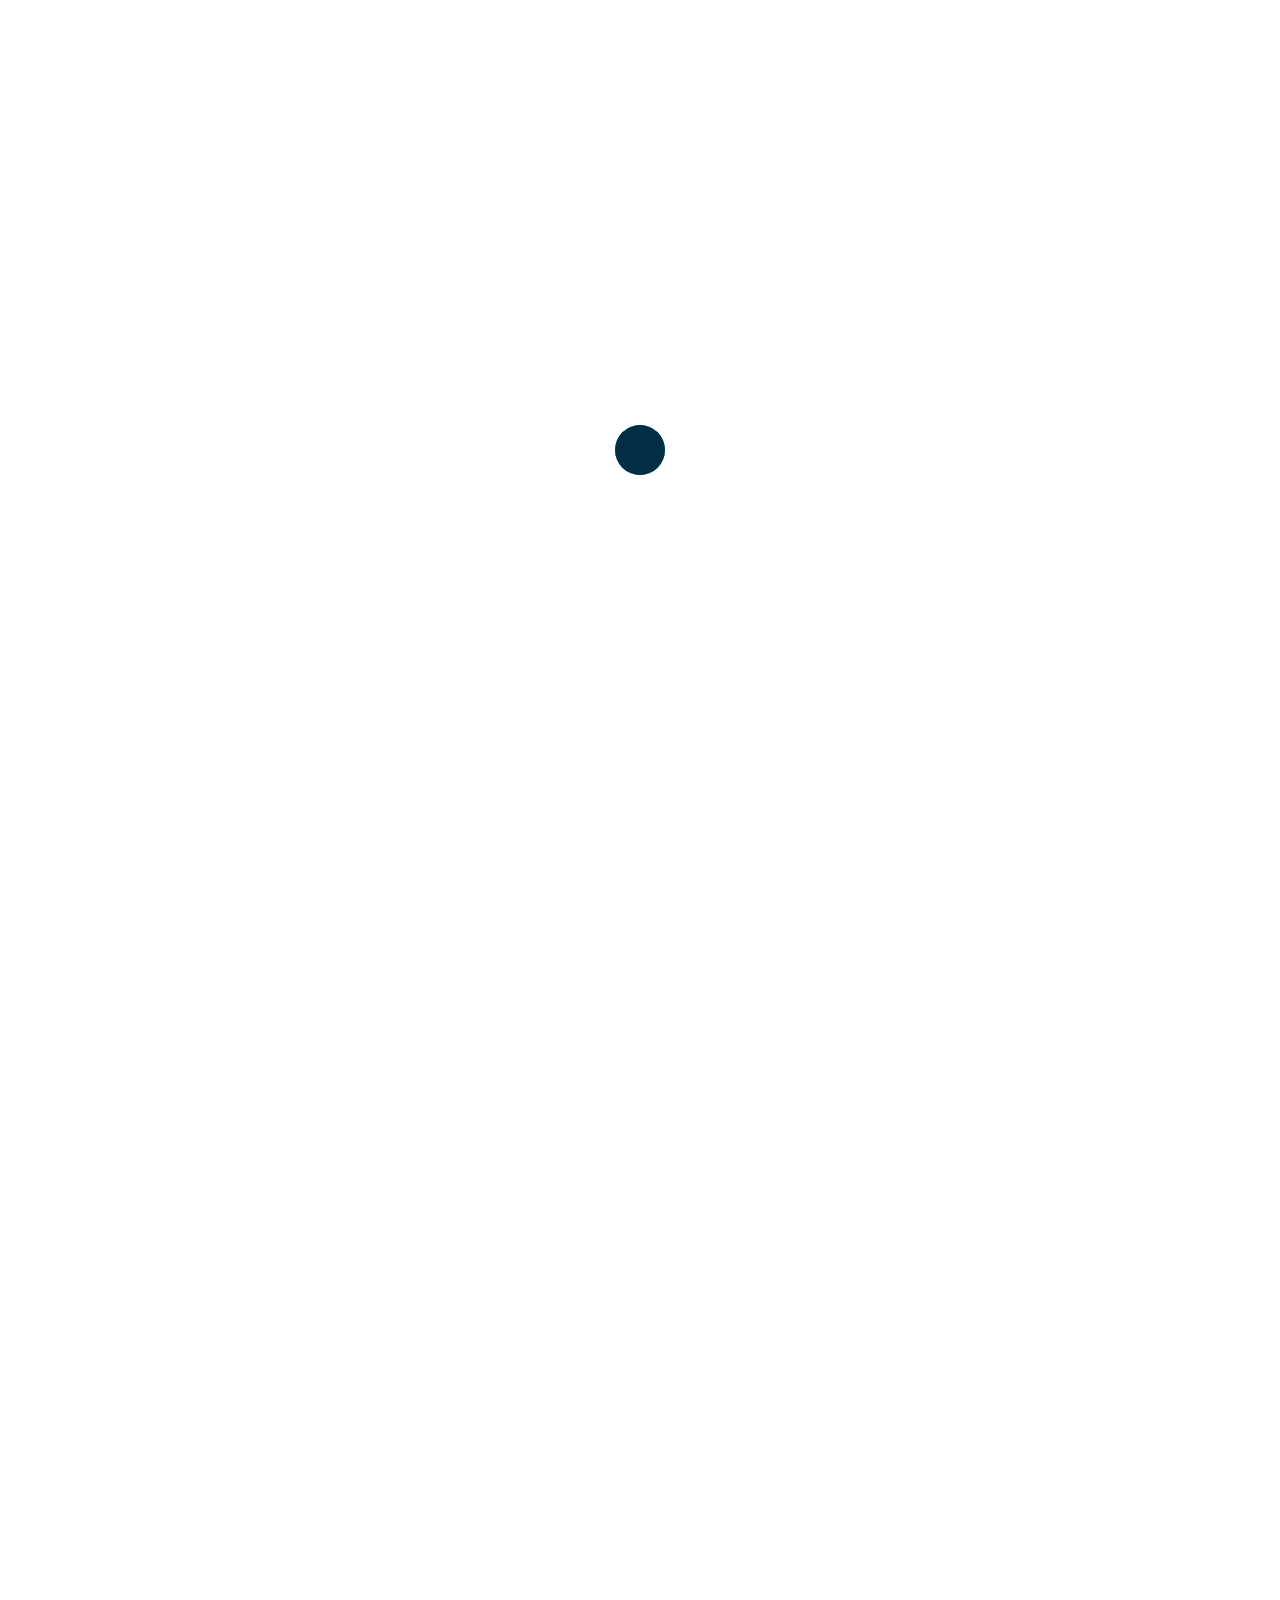
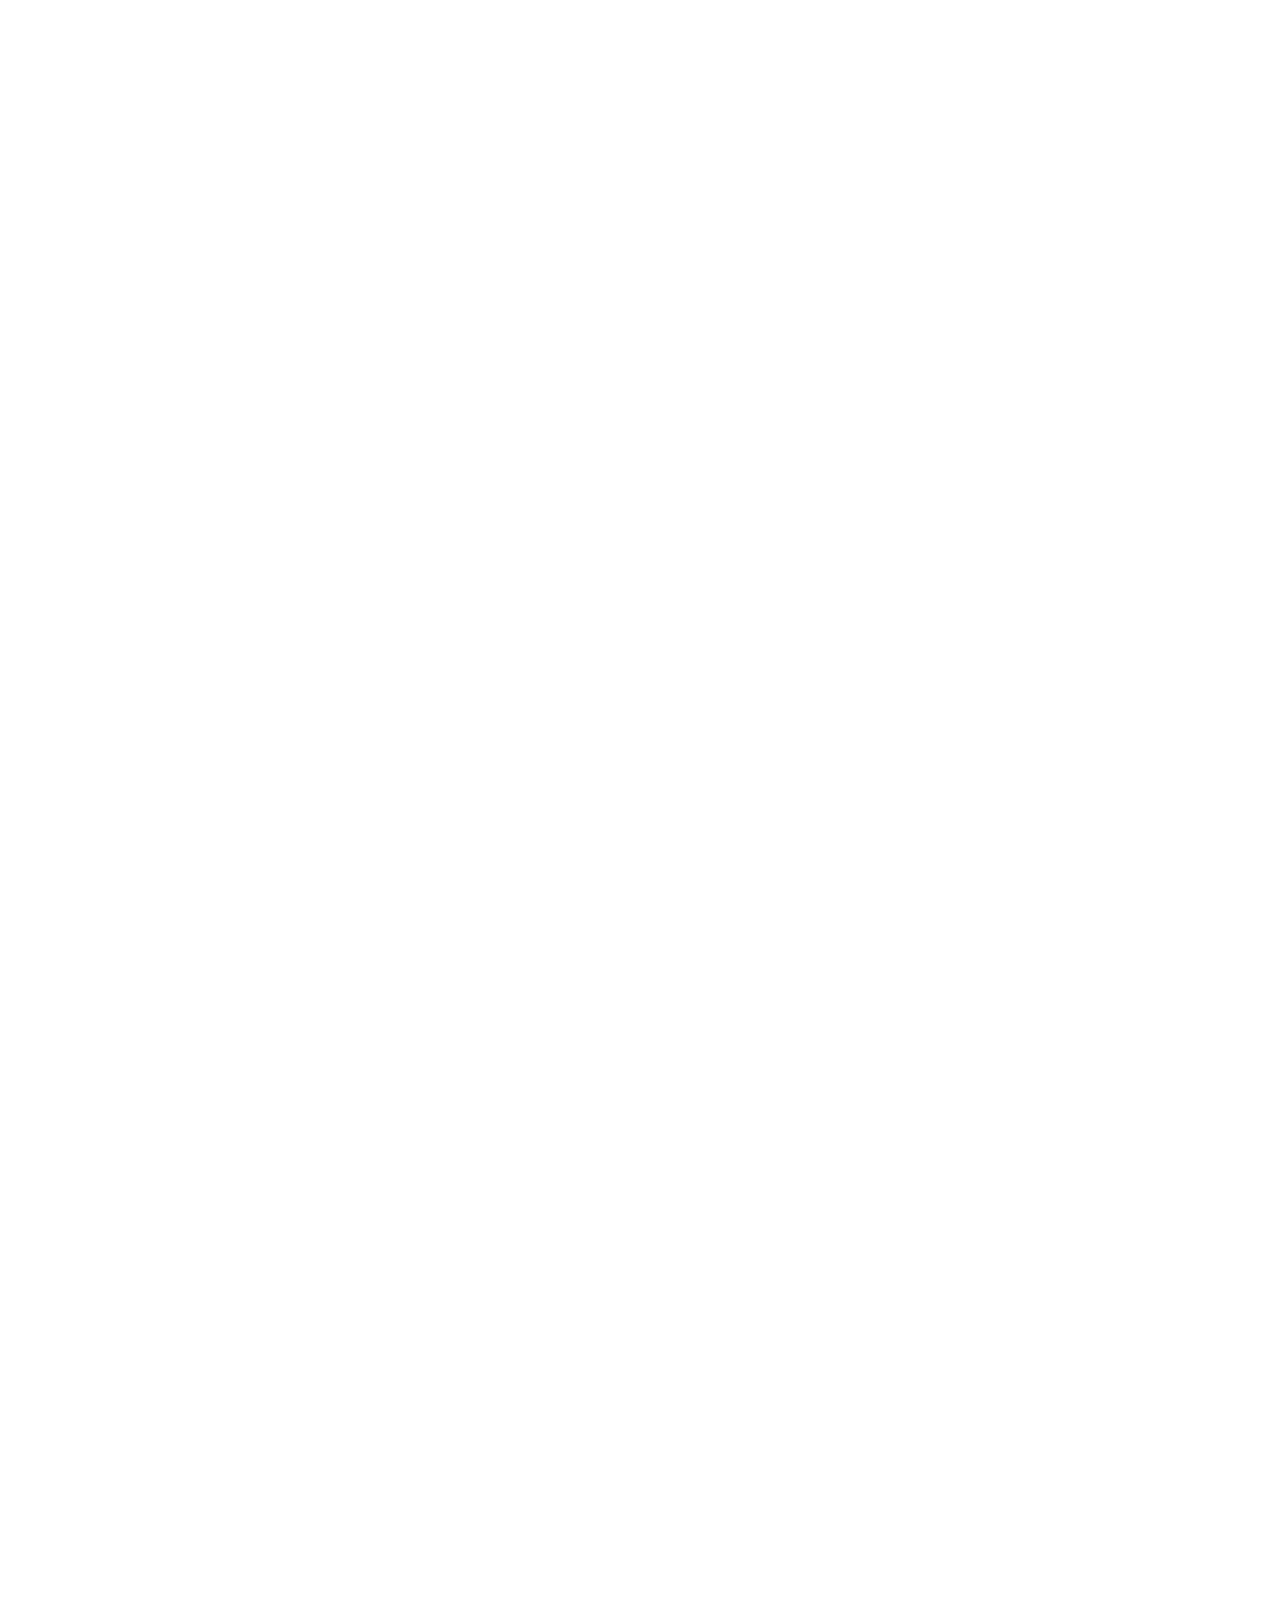
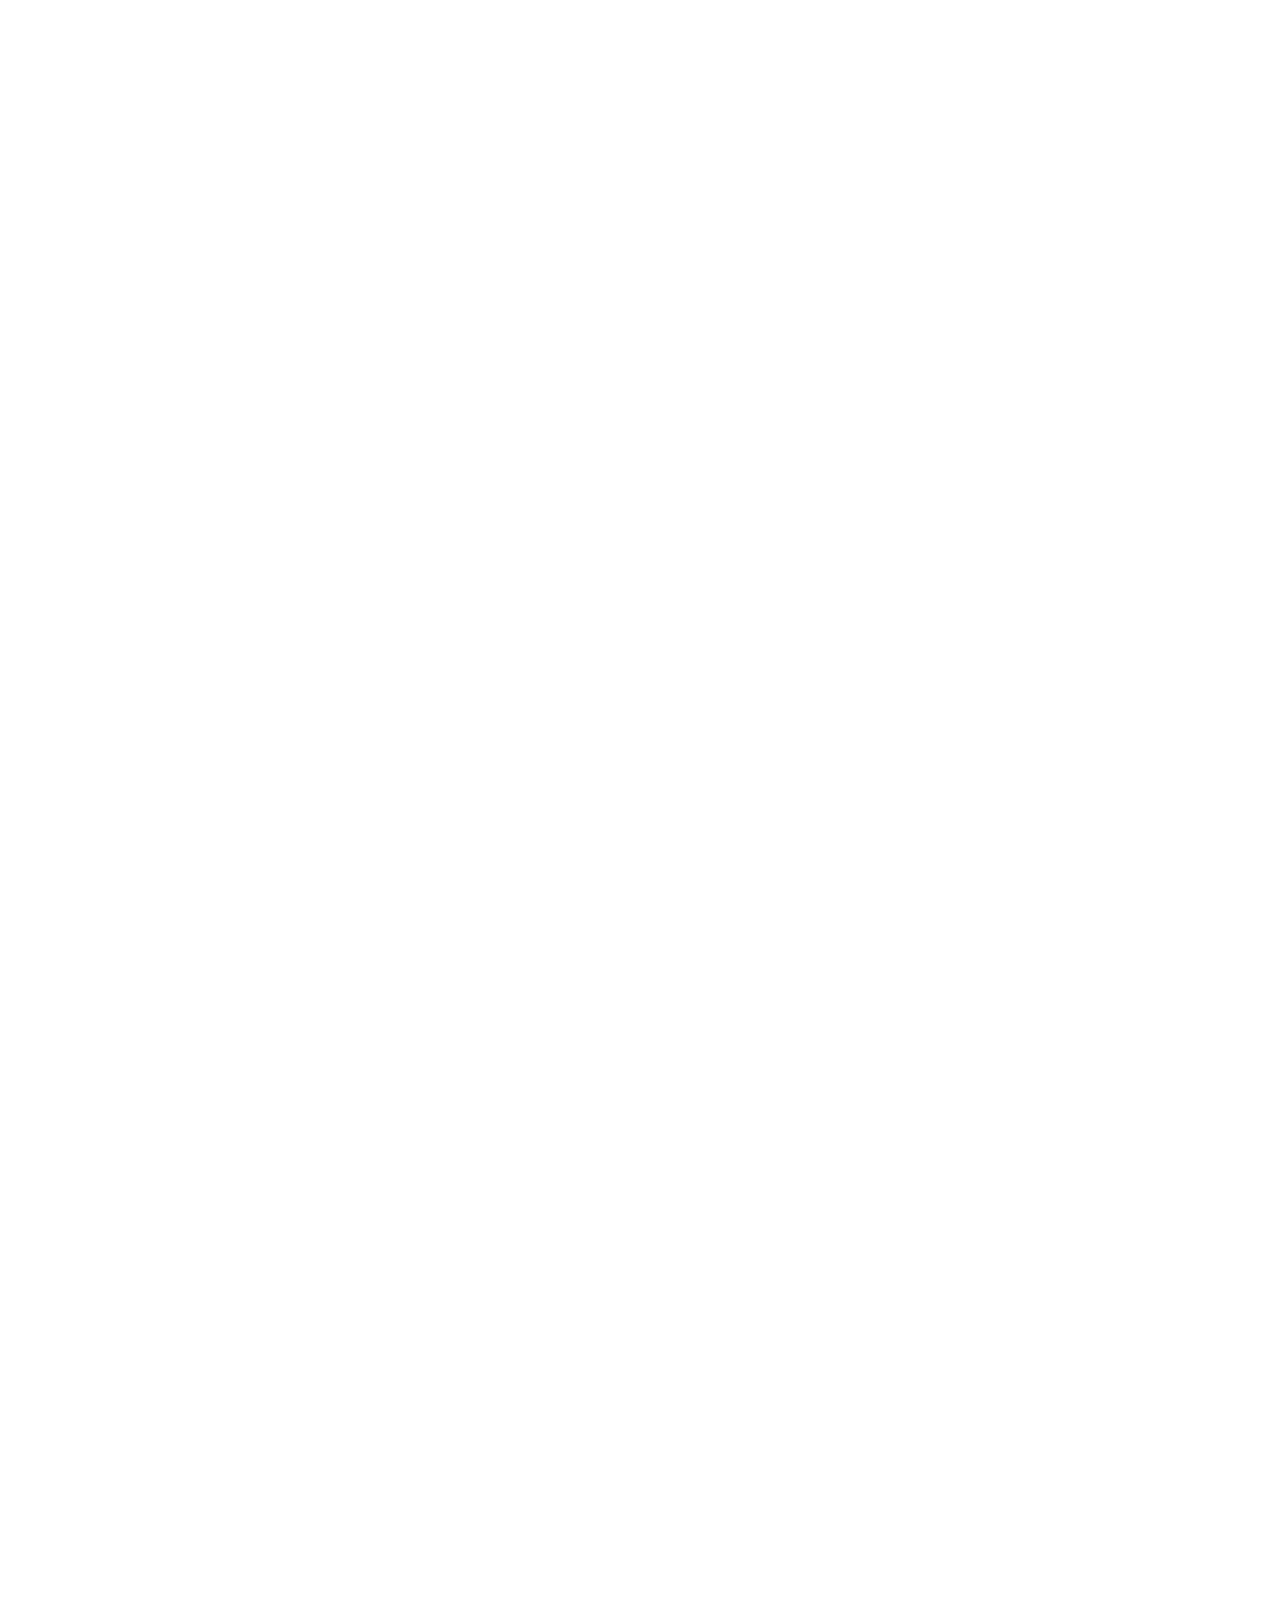
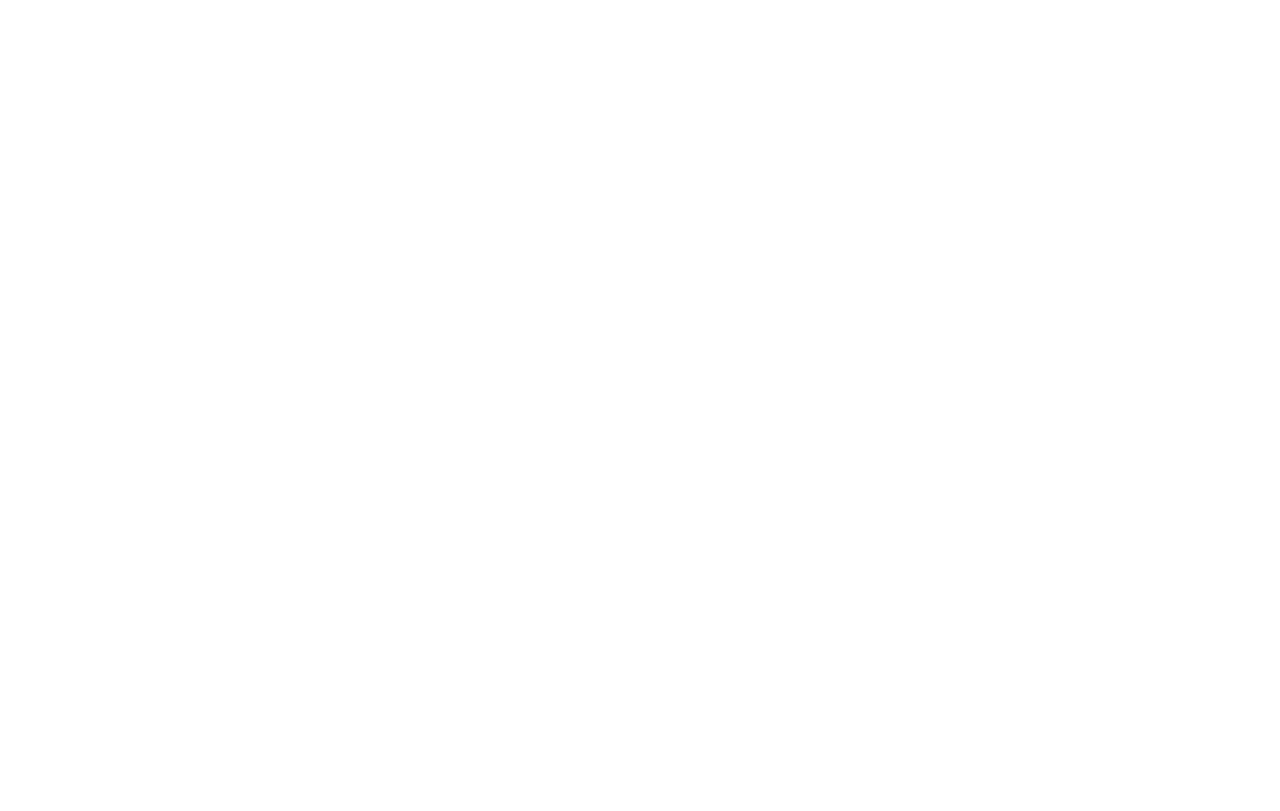
==== commit ce4a6c37: "Update index.html" ====
--- a/index.html
+++ b/index.html
@@ -15,25 +15,29 @@
     <link rel="stylesheet" href="assets/css/whatsapp.css">
     <link rel="stylesheet" href="assets/css/footer.css">
     <link rel="stylesheet" href="assets/css/carga.css">
+    <link rel="stylesheet" href="assets/css/text.css">
+    <link rel="stylesheet" href="assets/css/nav.css">
     <script src="assets/js/carga.js"></script>
+
+    
     <!-- style whatsapp -->
     <link rel="stylesheet" href="https://maxcdn.bootstrapcdn.com/font-awesome/4.5.0/css/font-awesome.min.css">
 </head>
 
 <body data-spy="scroll" data-target=".navbar" data-offset="40" id="home">
-<!---------------------------- EFECTO DE CARGA ---------------------------->
+
+    <!---------------------------- EFECTO DE CARGA ---------------------------->
     <div class="custom-spinner"></div>
     
     <div id="custom-content" style="visibility: hidden; opacity: 0;">
-    
     <a href="https://api.whatsapp.com/send?phone=51925566082&text=Hola%21%20Quisiera%20m%C3%A1s%20informaci%C3%B3n%20sobre%20como%20digitalizar%20mi%20negocio." class="float" target="_blank">
     <i class="fa fa-whatsapp my-float"></i>
     </a>
 
     <!-- Page Navbar -->
     <nav class="custom-navbar" data-spy="affix" data-offset-top="20">
-        <div class="container">
-            <a class="logo" href="#">Tarket</a>
+        <div class="container-nav">
+            <a class="logo" href="#home"><!--<img id="loguitoxd" src="assets/logo/loguito.png" alt=""-->Tarket</a>
             <ul class="nav">
                 <li class="item">
                     <a class="link" href="#home">Home</a>
@@ -85,15 +89,20 @@
                     </ul>
             </div >
                 <!--<span class="up">Bienvenido!</span>-->
-                <span class="down">Tarket</span>
+                <span class="down"><img src="assets/logo/logo.png" alt=""></span>
             </h1>
-            <p class="header-subtitle">Haz que tu negocio despegue en línea.</p>
+            
+
+            <p class="header-subtitle">Con nosotros <span id="changingWord">Creces</span></p>
+
+            <!--<p class="header-subtitle">Haz que tu negocio despegue en línea.</p>-->
 
             <a href="#about" class="btn btn-primary">Leer más</a>
 
         </div>
     </header><!-- end of page header -->
 
+    <div class="fade-in-out"> 
     <!-- about section -->
     <section class="section pt-0" id="about">
         <!-- container -->
@@ -119,8 +128,10 @@
             </div><!-- end of about wrapper -->
         </div><!-- end of container -->
     </section> <!-- end of about section -->
-
-    <!-- service section -->
+</div>
+
+    <div class="fade-in-out">
+        <!-- service section -->
     <section class="section" id="service">
         <div class="container text-center">
             <p class="section-subtitle">Conoce</p>
@@ -175,7 +186,11 @@
         </div>
     </section><!-- end of service section -->
 
-    <!-- portfolio section -->
+    </div>
+    
+
+    <div class="fade-in-out">
+        <!-- portfolio section -->
     <section class="section" id="portfolio">
         <div class="container text-center">
             <p class="section-subtitle">Conoce nuestro proyectos</p>
@@ -221,8 +236,11 @@
             </div><!-- end of row -->
         </div><!-- end of container -->
     </section> <!-- end of portfolio section -->
-
-    <!-- pricing section -->
+    </div>
+    
+
+    <div class="fade-in-out">
+        <!-- pricing section -->
     <section class="section" id="pricing">
         <div class="container text-center">
             <p class="section-subtitle">Conoce nuestros</p>
@@ -296,8 +314,10 @@
             </div><!-- end of pricing wrapper -->
         </div> <!-- end of container -->
     </section><!-- end of pricing section -->
-
-    <!-- section -->
+    </div>
+    
+    <div class="fade-in-out">
+        <!-- section -->
     <section class="section-sm bg-primary">
         <!-- container -->
         <div class="container text-center text-sm-left">
@@ -314,7 +334,10 @@
         </div> <!-- end of container -->
     </section> <!-- end of section -->
 
-    <!-- testimonial section -->
+    </div>
+    
+    <div class="fade-in-out">
+         <!-- testimonial section -->
     <section class="section" id="testmonial">
         <div class="container text-center">
             <p class="section-subtitle">Que dicen nuestros clientes?</p>
@@ -329,13 +352,10 @@
                                 alt="Download free bootstrap 4 landing page, free boootstrap 4 templates, Download free bootstrap 4.1 landing page, free boootstrap 4.1.1 templates, meyawo Landing page">
                         </div>
                         <div class="testimonial-card-body">
-                            <p class="testimonial-card-subtitle">"Quiero expresar mi gratitud hacia esta empresa 
-                                por su asesoramiento experto que ha impulsado mi negocio en línea de manera notable. 
-                                Su enfoque estratégico y personalizado me ha permitido optimizar mi presencia digital 
-                                y capitalizar al máximo las oportunidades en línea. Su profesionalismo y conocimiento 
-                                me han brindado las herramientas necesarias para alcanzar el éxito en el mundo digital. 
-                                Recomiendo encarecidamente sus servicios a cualquier hombre emprendedor que desee 
-                                destacar en el ámbito digital".</p>
+                            <p class="testimonial-card-subtitle">"Agradezco a esta empresa por su asesoramiento 
+                                experto que impulsó mi negocio en línea. Su enfoque estratégico y personalizado 
+                                optimizó mi presencia digital. ¡Recomiendo encarecidamente sus servicios a emprendedores 
+                                que deseen destacar en línea!".</p>
                             <h6 class="testimonial-card-title">Fernando Dias</h6>
                         </div>
                     </div>
@@ -347,12 +367,10 @@
                                 alt="Download free bootstrap 4 landing page, free boootstrap 4 templates, Download free bootstrap 4.1 landing page, free boootstrap 4.1.1 templates, meyawo Landing page">
                         </div>
                         <div class="testimonial-card-body">
-                            <p class="testimonial-card-subtitle">"Gracias al asesoramiento experto de esta empresa, 
-                                he logrado transformar mi presencia en línea y alcanzar el éxito que siempre 
-                                había deseado. Su enfoque personalizado y estratégico me ha permitido optimizar mi 
-                                negocio digital y aprovechar al máximo las oportunidades en línea. Estoy muy agradecida 
-                                por su dedicación y profesionalismo. ¡Recomendaría sus servicios a cualquier mujer 
-                                emprendedora que desee destacar en el mundo digital!"</p>
+                            <p class="testimonial-card-subtitle">"Estoy agradecida a esta empresa por su 
+                                valioso asesoramiento que impulsó mi negocio en línea como mujer emprendedora. 
+                                Recomiendo sus servicios a otras mujeres emprendedoras que deseen sobresalir 
+                                en el mundo digital."</p>
                             <h6 class="testimonial-card-title">Emily Reb</h6>
                         </div>
                     </div>
@@ -361,51 +379,56 @@
         </div> <!-- end of container -->
     </section> <!-- end of testimonial section -->
 
+    </div>
+   
+    <div class="fade-in-out">
+        <section class="section" id="blog">
+            <!-- container -->
+            <div class="container text-center">
+                <p class="section-subtitle">Contenido reciente</p>
+                <h6 class="section-title mb-6">Blog</h6>
+                <!-- blog-wrapper -->
+                <div class="blog-card">
+                    <div class="blog-card-header">
+                        <img src="assets/imgs/post1.jpg" class="blog-card-img"
+                            alt="Download free bootstrap 4 landing page, free bootstrap 4 templates, Download free bootstrap 4.1 landing page, free bootstrap 4.1.1 templates, meyawo Landing page">
+                    </div>
+                    <div class="blog-card-body">
+                        <h5 class="blog-card-title">Potencia tu éxito en línea: Juntos, hacia el crecimiento digital</h5>
+                        <p class="blog-card-caption">
+                            Escrito por: Jarol
+                            <a href="#"><i class="ti-heart text-danger"></i> 234</a>
+                            <a href="#"><i class="ti-comment"></i> 123</a>
+                        </p>
+                        <p>Descubre cómo nuestro asesoramiento experto puede ayudarte a optimizar tu presencia digital y aprovechar al máximo las oportunidades en línea. Te ofrecemos estrategias personalizadas y soluciones creativas para impulsar tu negocio en el mundo digital.</p>
+                        <a href="#" class="blog-card-link">Leer más <i class="ti-angle-double-right"></i></a>
+                    </div>
+                </div><!-- end of blog wrapper -->
+        
+                <!-- blog-wrapper -->
+                <div class="blog-card">
+                    <div class="blog-card-header">
+                        <img src="assets/imgs/post2.jpg" class="blog-card-img"
+                            alt="Download free bootstrap 4 landing page, free bootstrap 4 templates, Download free bootstrap 4.1 landing page, free bootstrap 4.1.1 templates, meyawo Landing page">
+                    </div>
+                    <div class="blog-card-body">
+                        <h5 class="blog-card-title">Diseño web personalizado: Crea una presencia digital única</h5>
+                        <p class="blog-card-caption">
+                            Escrito por: Fernando
+                            <a href="#"><i class="ti-heart text-danger"></i> 456</a>
+                            <a href="#"><i class="ti-comment"></i> 264</a>
+                        </p>
+                        <p>Descubre cómo nuestro servicio de diseño web personalizado puede ayudarte a destacar en línea. Creamos sitios web únicos y atractivos que reflejan la identidad de tu negocio y atraen a tu audiencia objetivo.</p>
+                        <a href="#" class="blog-card-link">Leer más <i class="ti-angle-double-right"></i></a>
+                    </div>
+                </div><!-- end of blog wrapper -->
+            </div><!-- end of container -->
+        </section><!-- end of blog section -->
+    </div>
 <!-- blog section -->
-<section class="section" id="blog">
-    <!-- container -->
-    <div class="container text-center">
-        <p class="section-subtitle">Contenido reciente</p>
-        <h6 class="section-title mb-6">Blog</h6>
-        <!-- blog-wrapper -->
-        <div class="blog-card">
-            <div class="blog-card-header">
-                <img src="assets/imgs/post1.jpg" class="blog-card-img"
-                    alt="Download free bootstrap 4 landing page, free bootstrap 4 templates, Download free bootstrap 4.1 landing page, free bootstrap 4.1.1 templates, meyawo Landing page">
-            </div>
-            <div class="blog-card-body">
-                <h5 class="blog-card-title">Potencia tu éxito en línea: Juntos, hacia el crecimiento digital</h5>
-                <p class="blog-card-caption">
-                    Escrito por: Jarol
-                    <a href="#"><i class="ti-heart text-danger"></i> 234</a>
-                    <a href="#"><i class="ti-comment"></i> 123</a>
-                </p>
-                <p>Descubre cómo nuestro asesoramiento experto puede ayudarte a optimizar tu presencia digital y aprovechar al máximo las oportunidades en línea. Te ofrecemos estrategias personalizadas y soluciones creativas para impulsar tu negocio en el mundo digital.</p>
-                <a href="#" class="blog-card-link">Leer más <i class="ti-angle-double-right"></i></a>
-            </div>
-        </div><!-- end of blog wrapper -->
-
-        <!-- blog-wrapper -->
-        <div class="blog-card">
-            <div class="blog-card-header">
-                <img src="assets/imgs/post2.jpg" class="blog-card-img"
-                    alt="Download free bootstrap 4 landing page, free bootstrap 4 templates, Download free bootstrap 4.1 landing page, free bootstrap 4.1.1 templates, meyawo Landing page">
-            </div>
-            <div class="blog-card-body">
-                <h5 class="blog-card-title">Diseño web personalizado: Crea una presencia digital única</h5>
-                <p class="blog-card-caption">
-                    Escrito por: Fernando
-                    <a href="#"><i class="ti-heart text-danger"></i> 456</a>
-                    <a href="#"><i class="ti-comment"></i> 264</a>
-                </p>
-                <p>Descubre cómo nuestro servicio de diseño web personalizado puede ayudarte a destacar en línea. Creamos sitios web únicos y atractivos que reflejan la identidad de tu negocio y atraen a tu audiencia objetivo.</p>
-                <a href="#" class="blog-card-link">Leer más <i class="ti-angle-double-right"></i></a>
-            </div>
-        </div><!-- end of blog wrapper -->
-    </div><!-- end of container -->
-</section><!-- end of blog section -->
-
-
+
+
+<div class="fade-in-out">
     <!-- contact section -->
     <section class="section" id="contact">
         <div class="container text-center">
@@ -430,39 +453,43 @@
                 </div>
             </form><!-- end of contact form -->
         </div><!-- end of container -->
-    </section><!-- end of contact section -->
-
+    </section><!-- end of contact section --></div>
+    
+    <div class="fade-in-out">
+        <footer class="pie-pagina">
+            <div class="grupo-1">
+                <div class="box">
+                    <figure>
+                        <a href="#home">
+                           <img src="assets/logo/loguito.png" alt="Logo de SLee Dw">
+                            
+                        </a>
+                    </figure>
+                </div>
+                <div class="box">
+                    <h2>SOBRE NOSOTROS</h2>
+                    <p>Nuestro objetivo es impulsar el crecimiento digital de las pymes, mediante estrategias efectivas de marketing que potencien su presencia en línea y generen resultados tangibles. Trabajamos en colaboración con cada cliente para lograr un éxito sostenible en el entorno digital.</p>
+                </div>
+                <div class="box">
+                    <h2>SIGUENOS</h2>
+                    <div class="red-social">
+                        <a href="#" class="fa fa-facebook"></a>
+                        <a href="#" class="fa fa-instagram"></a>
+                        <a href="#" class="fa fa-twitter"></a>
+                        <a href="#" class="fa fa-youtube"></a>
+                    </div>
+                </div>
+            </div>
+            <div class="grupo-2">
+                <small>&copy; 2023 <b>TARKET</b> - Todos los Derechos Reservados.</small>
+            </div>
+          </footer>
+    </div>
     <!--FOOTER-->
 <!--::::Pie de Pagina::::::-->
-<footer class="pie-pagina">
-    <div class="grupo-1">
-        <div class="box">
-            <figure>
-                <a href="#home">
-                    <!--<img src="assets/img/services/marketing.png" alt="Logo de SLee Dw">-->
-                    <h1>TARKET</h1>
-                </a>
-            </figure>
-        </div>
-        <div class="box">
-            <h2>SOBRE NOSOTROS</h2>
-            <p>Nuestro objetivo es impulsar el crecimiento digital de las pymes, mediante estrategias efectivas de marketing que potencien su presencia en línea y generen resultados tangibles. Trabajamos en colaboración con cada cliente para lograr un éxito sostenible en el entorno digital.</p>
-        </div>
-        <div class="box">
-            <h2>SIGUENOS</h2>
-            <div class="red-social">
-                <a href="#" class="fa fa-facebook"></a>
-                <a href="#" class="fa fa-instagram"></a>
-                <a href="#" class="fa fa-twitter"></a>
-                <a href="#" class="fa fa-youtube"></a>
-            </div>
-        </div>
-    </div>
-    <div class="grupo-2">
-        <small>&copy; 2023 <b>TARKET</b> - Todos los Derechos Reservados.</small>
-    </div>
-  </footer>
- </div>
+
+</div>
+
 
     <!-- core  -->
     <script src="assets/vendors/jquery/jquery-3.4.1.js"></script>
@@ -477,6 +504,10 @@
     <!-- Fast js-->
     <script src="assets/js/fast.js"></script>
 
+    <script src="assets/js/text.js"></script>
+
+    <script src="assets/js/transition.js"></script>
+
 </body>
 
 </html>
--- a/assets/css/carga.css
+++ b/assets/css/carga.css
@@ -0,0 +1,60 @@
+:root {
+    --bondi-blue: #0799b6;
+    --eden: #114c5f;
+    --font-tittle: 'Ubuntu', sans-serif;
+    --font-family: sans-serif;
+  }
+.custom-spinner {
+    width: 50px;
+    height: 50px;
+    position: fixed;
+    top: 50%;
+    left: 50%;
+    transform: translate(-50%, -50%);
+    z-index: 9999; /* Asegura que la animación esté por encima de otros elementos */
+  }
+  
+  .custom-spinner::before,
+  .custom-spinner::after {
+    content: '';
+    position: absolute;
+    width: inherit;
+    height: inherit;
+    border-radius: 50%;
+    mix-blend-mode: multiply;
+    animation: custom-rotate9 1s infinite cubic-bezier(0.77, 0, 0.175, 1);
+  }
+  
+  .custom-spinner::before {
+    background-color: var(--eden);
+  }
+  
+  .custom-spinner::after {
+    background-color: var(--bondi-blue);
+    animation-delay: .5s;
+  }
+  
+  @keyframes custom-rotate9 {
+    0%, 100% {
+      left: 50%;
+      transform: translateX(-50%);
+    }
+  
+    25% {
+      transform: translate(-50%, -50%) scale(.3);
+    }
+  
+    50% {
+      left: 0;
+      transform: translate(-50%, -50%);
+    }
+  
+    75% {
+      transform: translate(-50%, -50%) scale(1);
+    }
+  }
+  
+  .hidden {
+    display: none;
+  }
+  